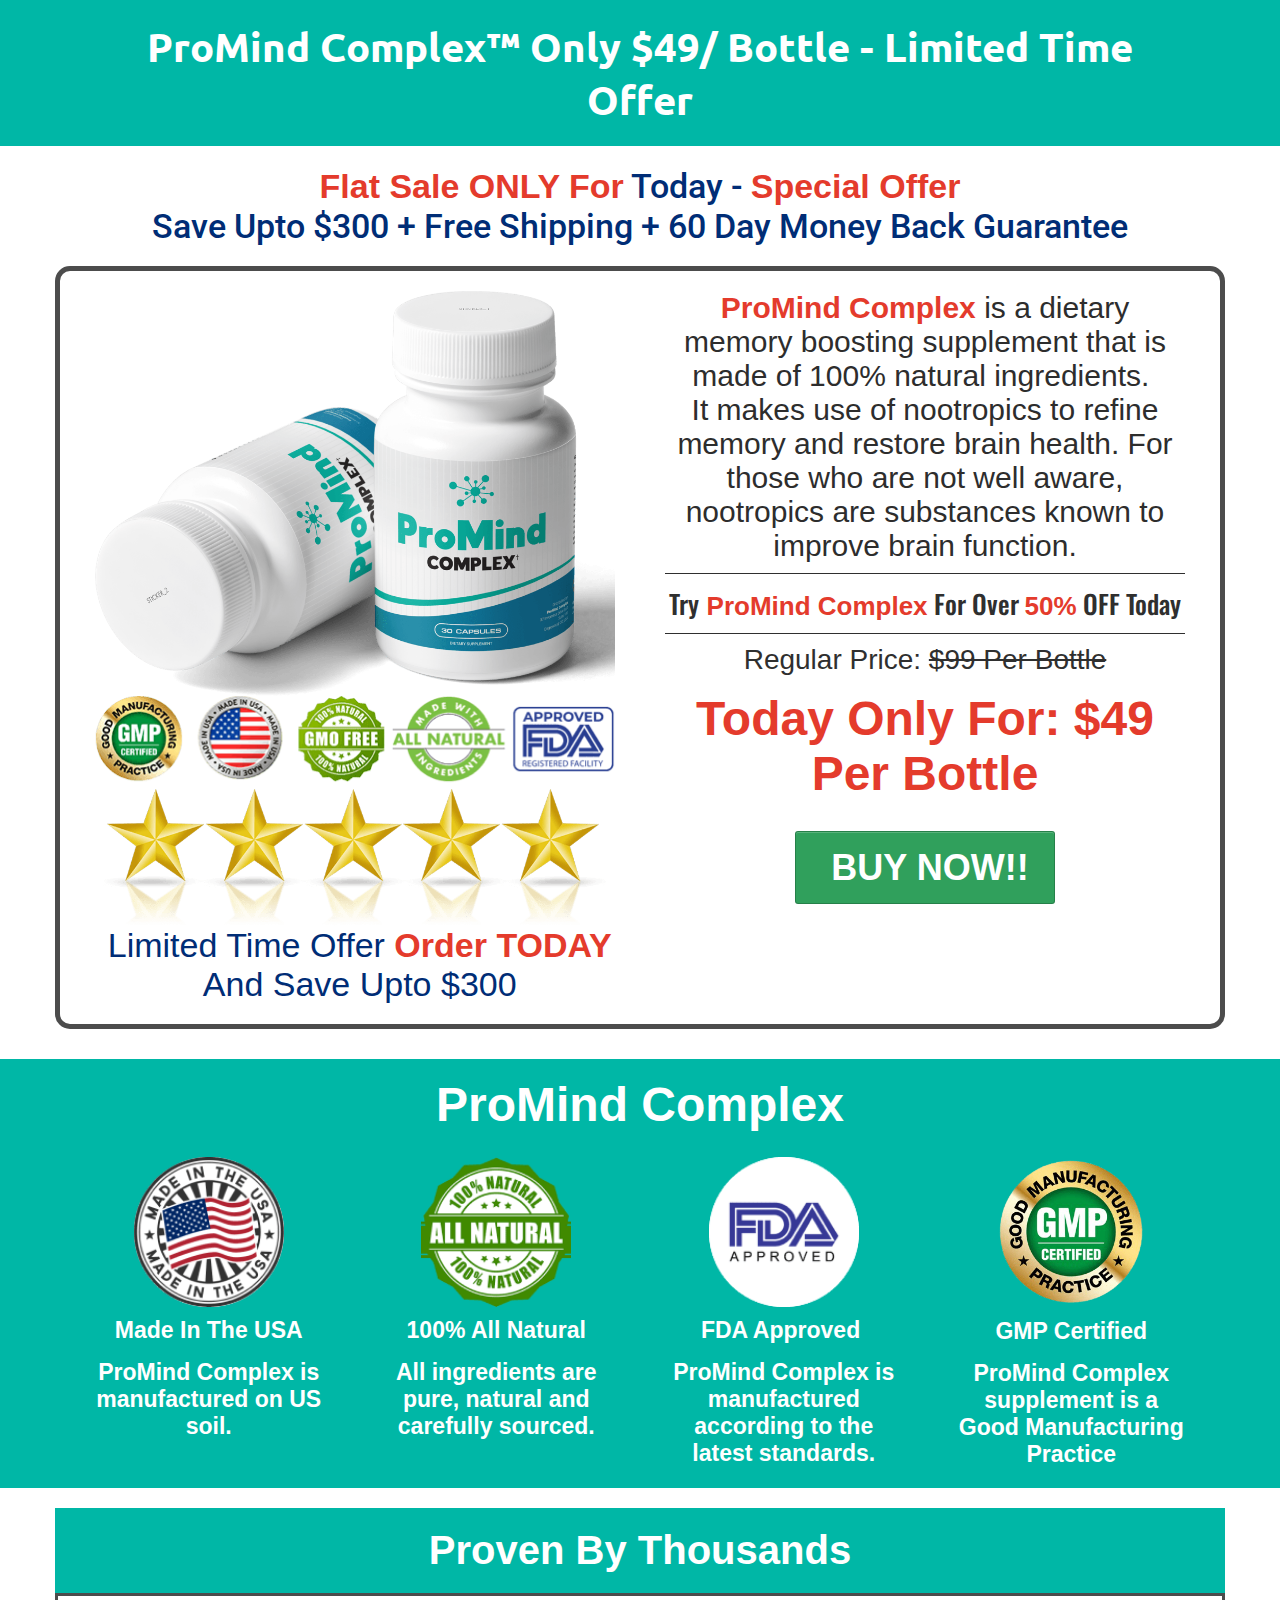
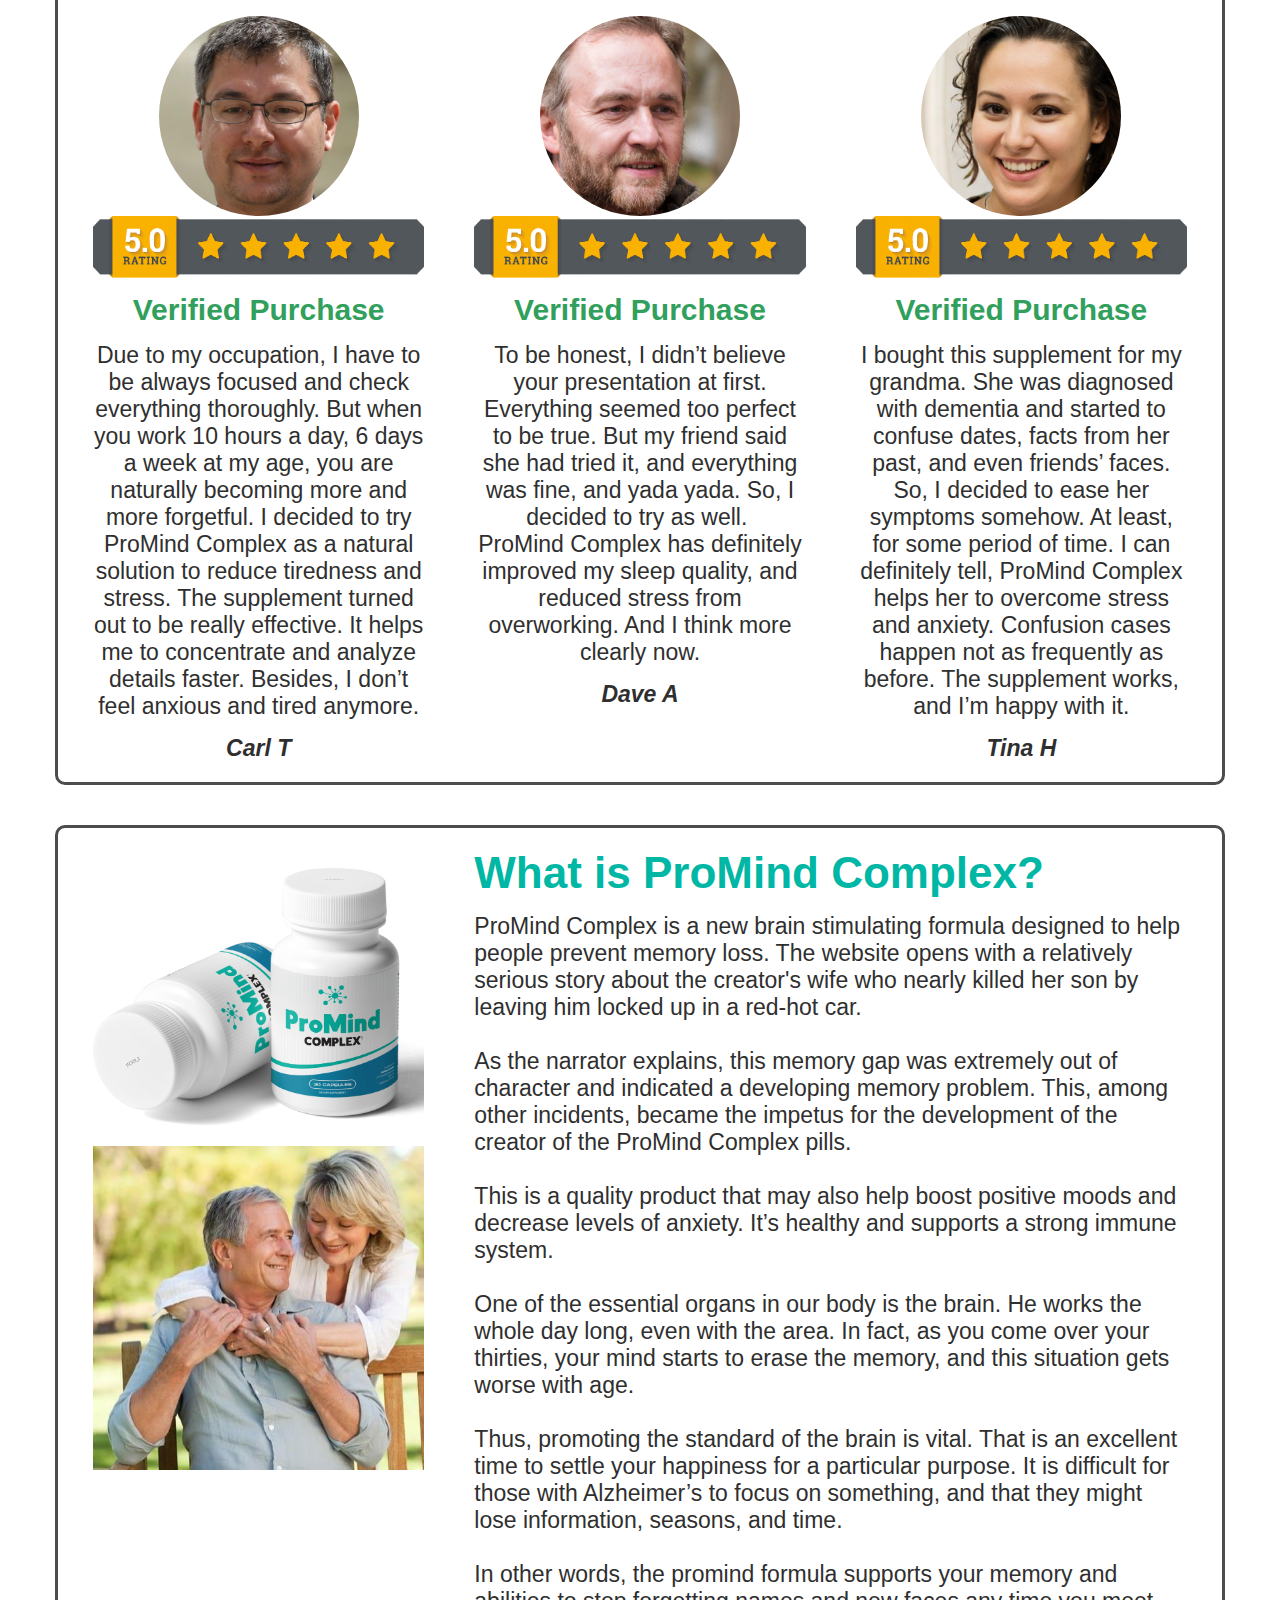
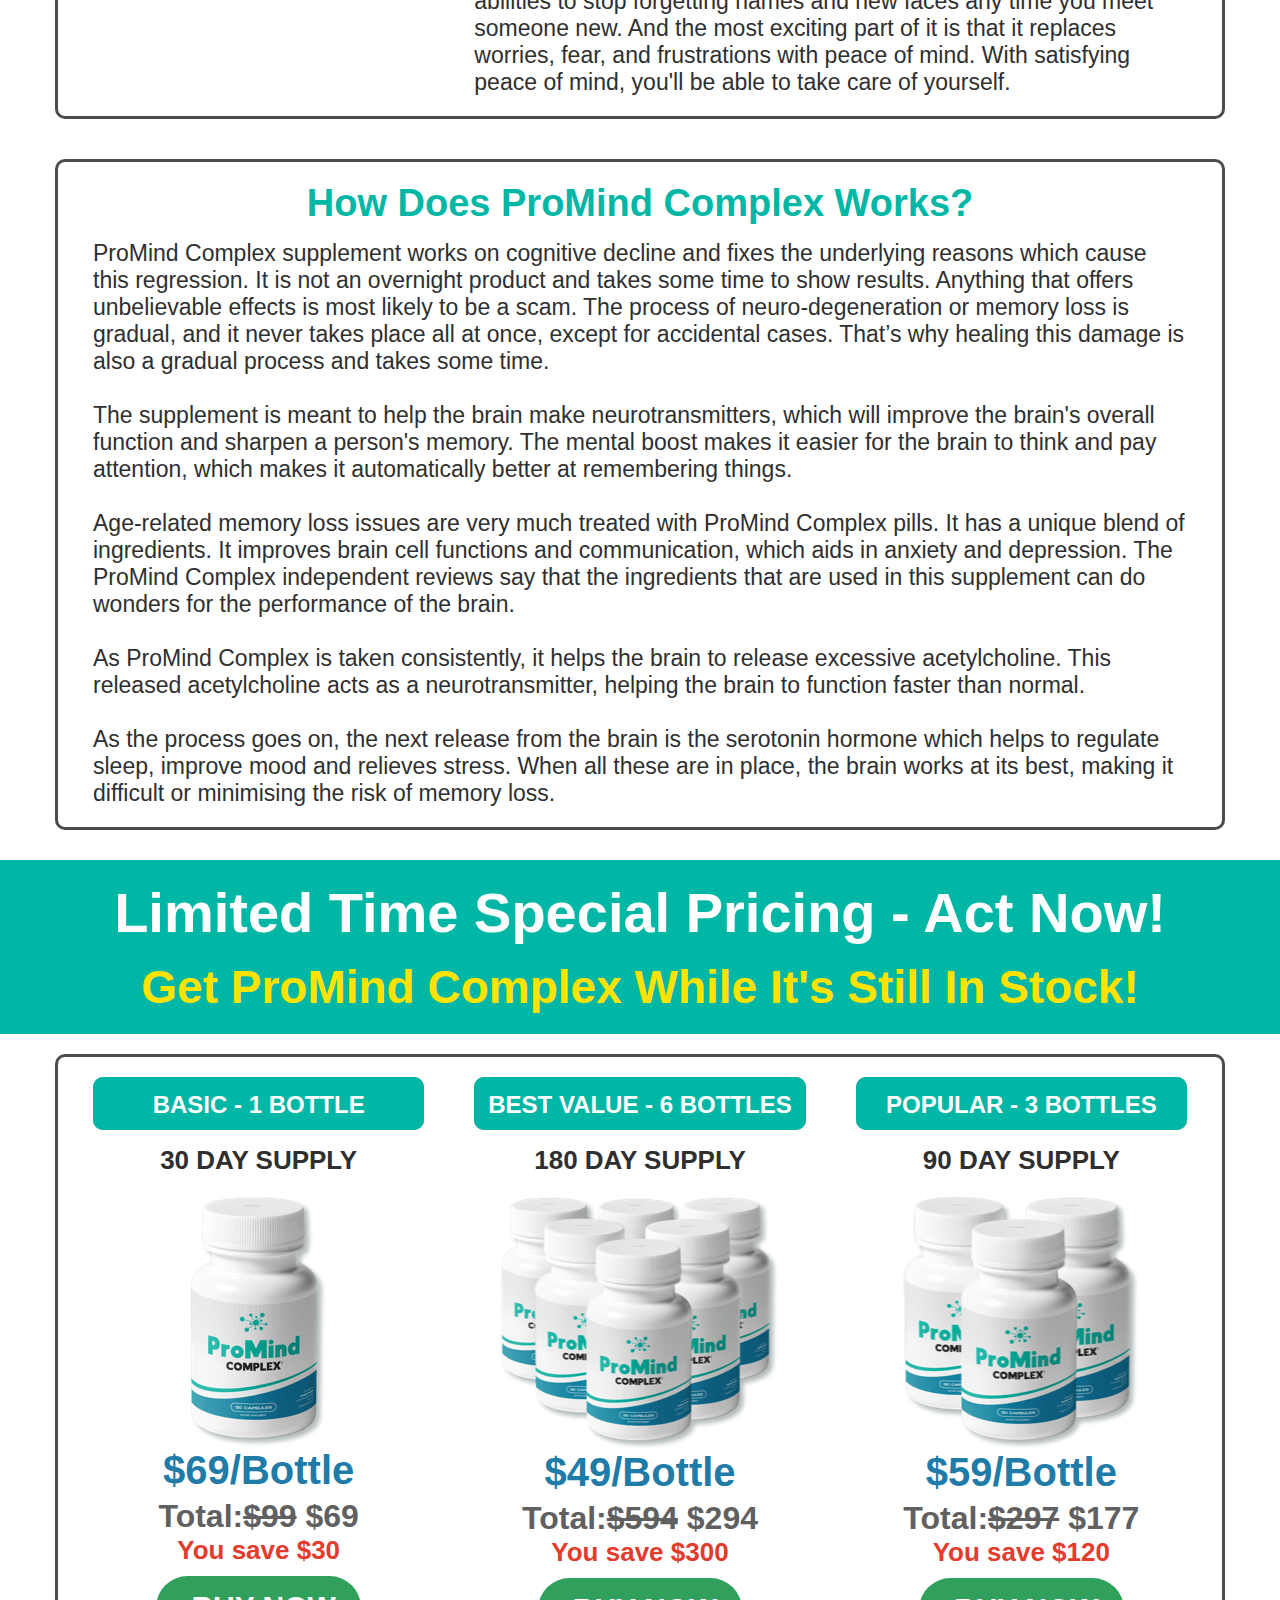
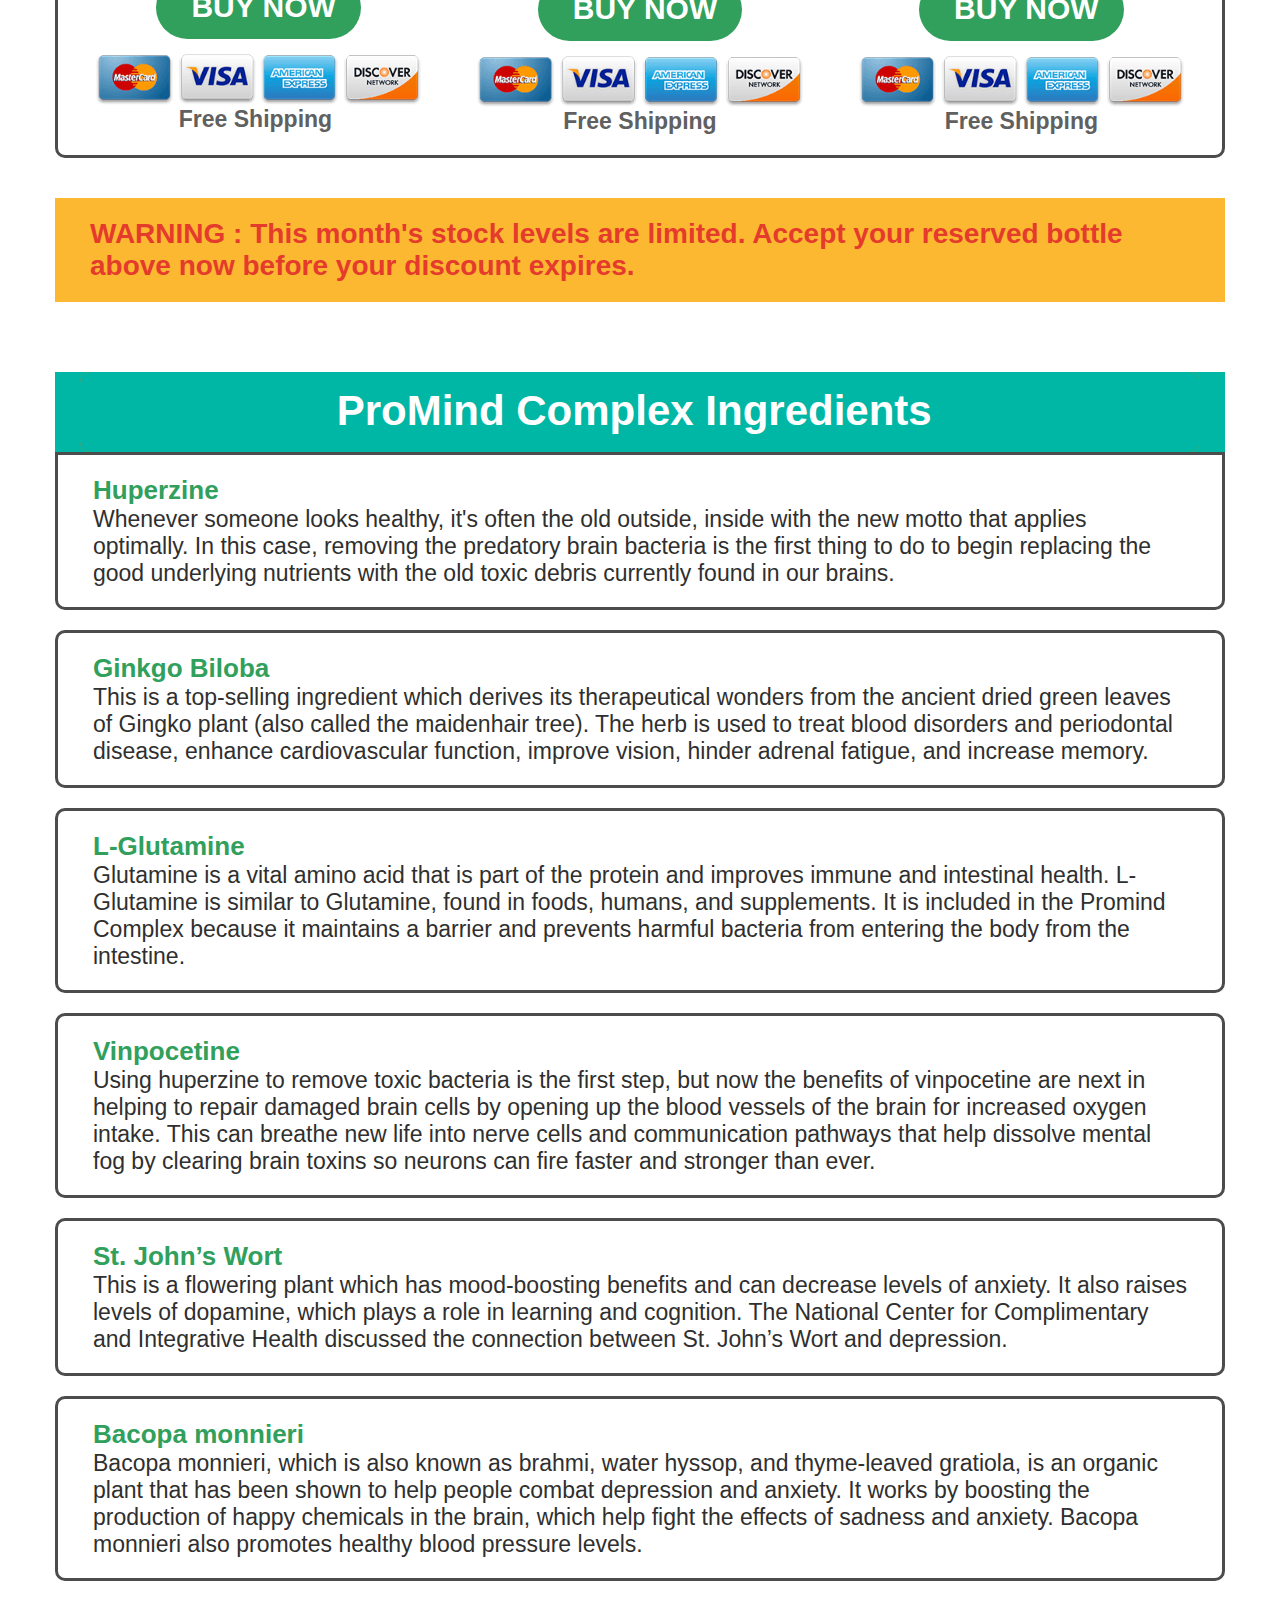
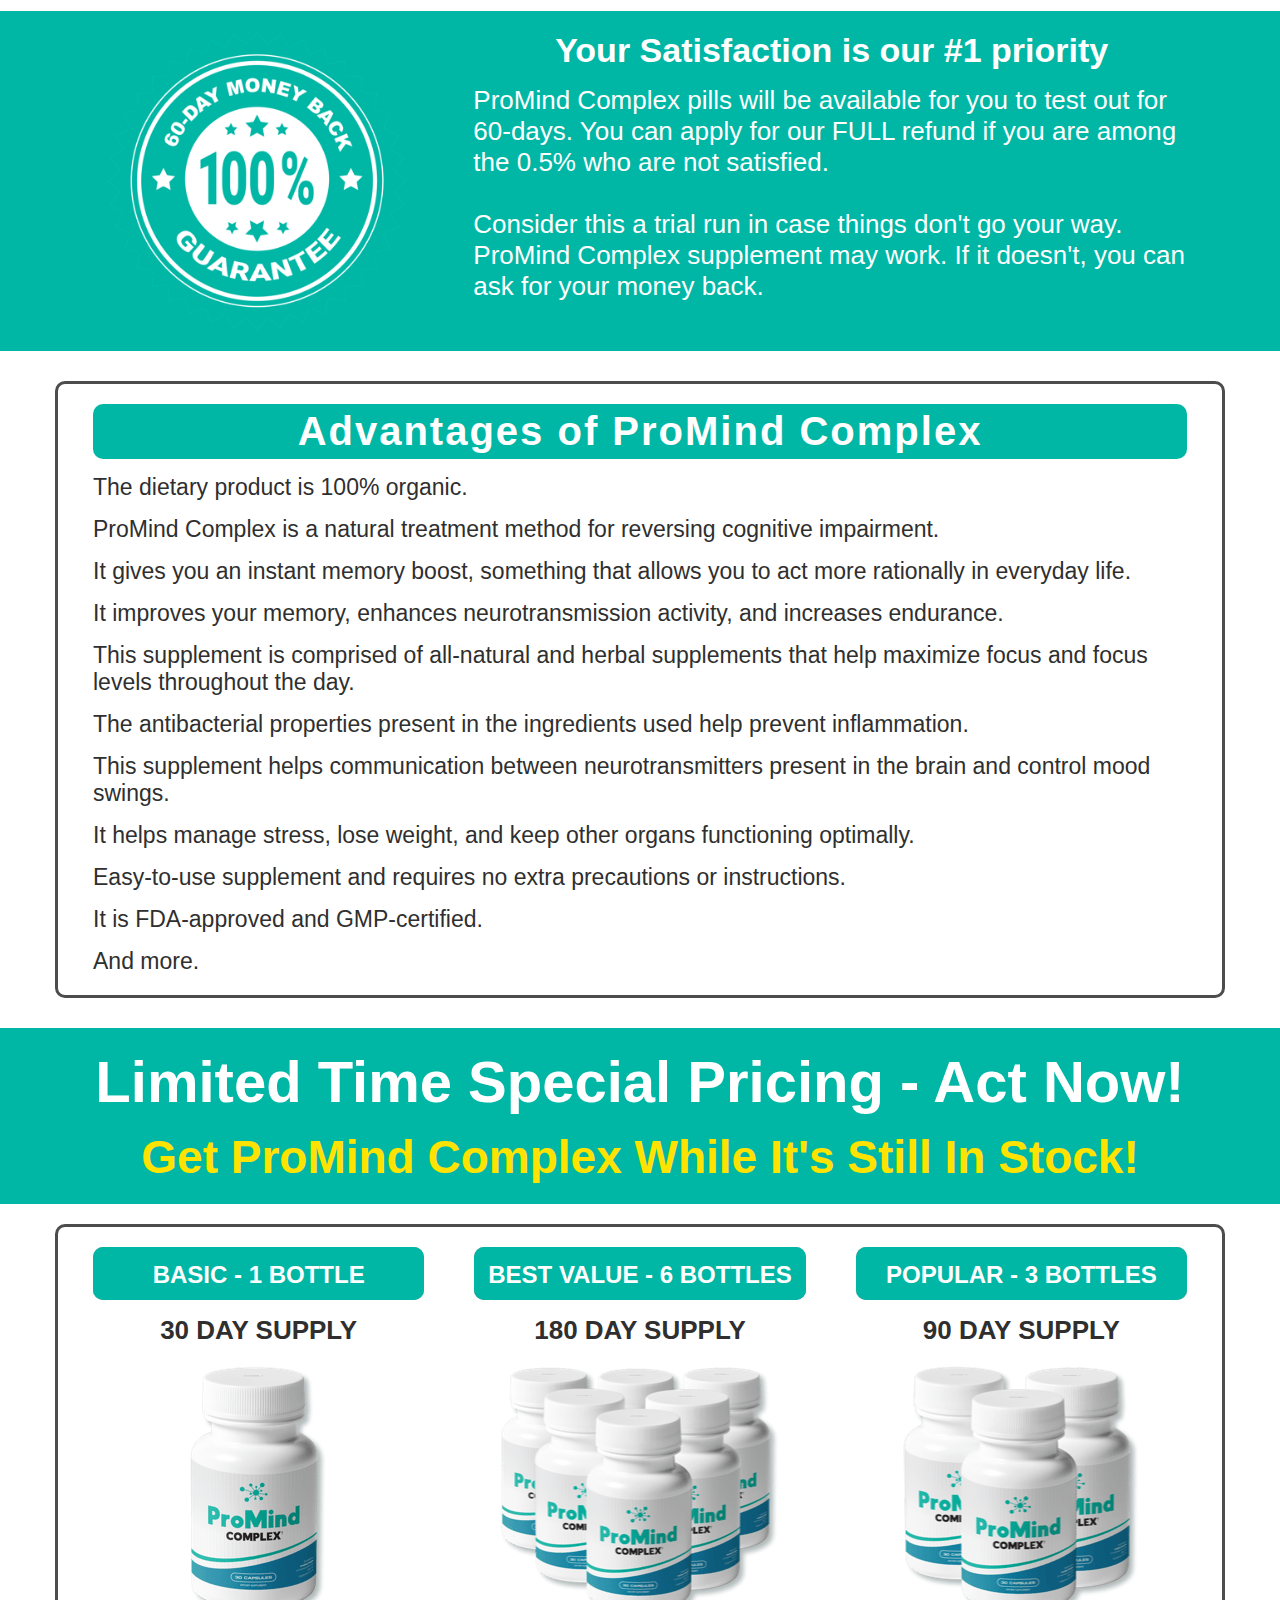
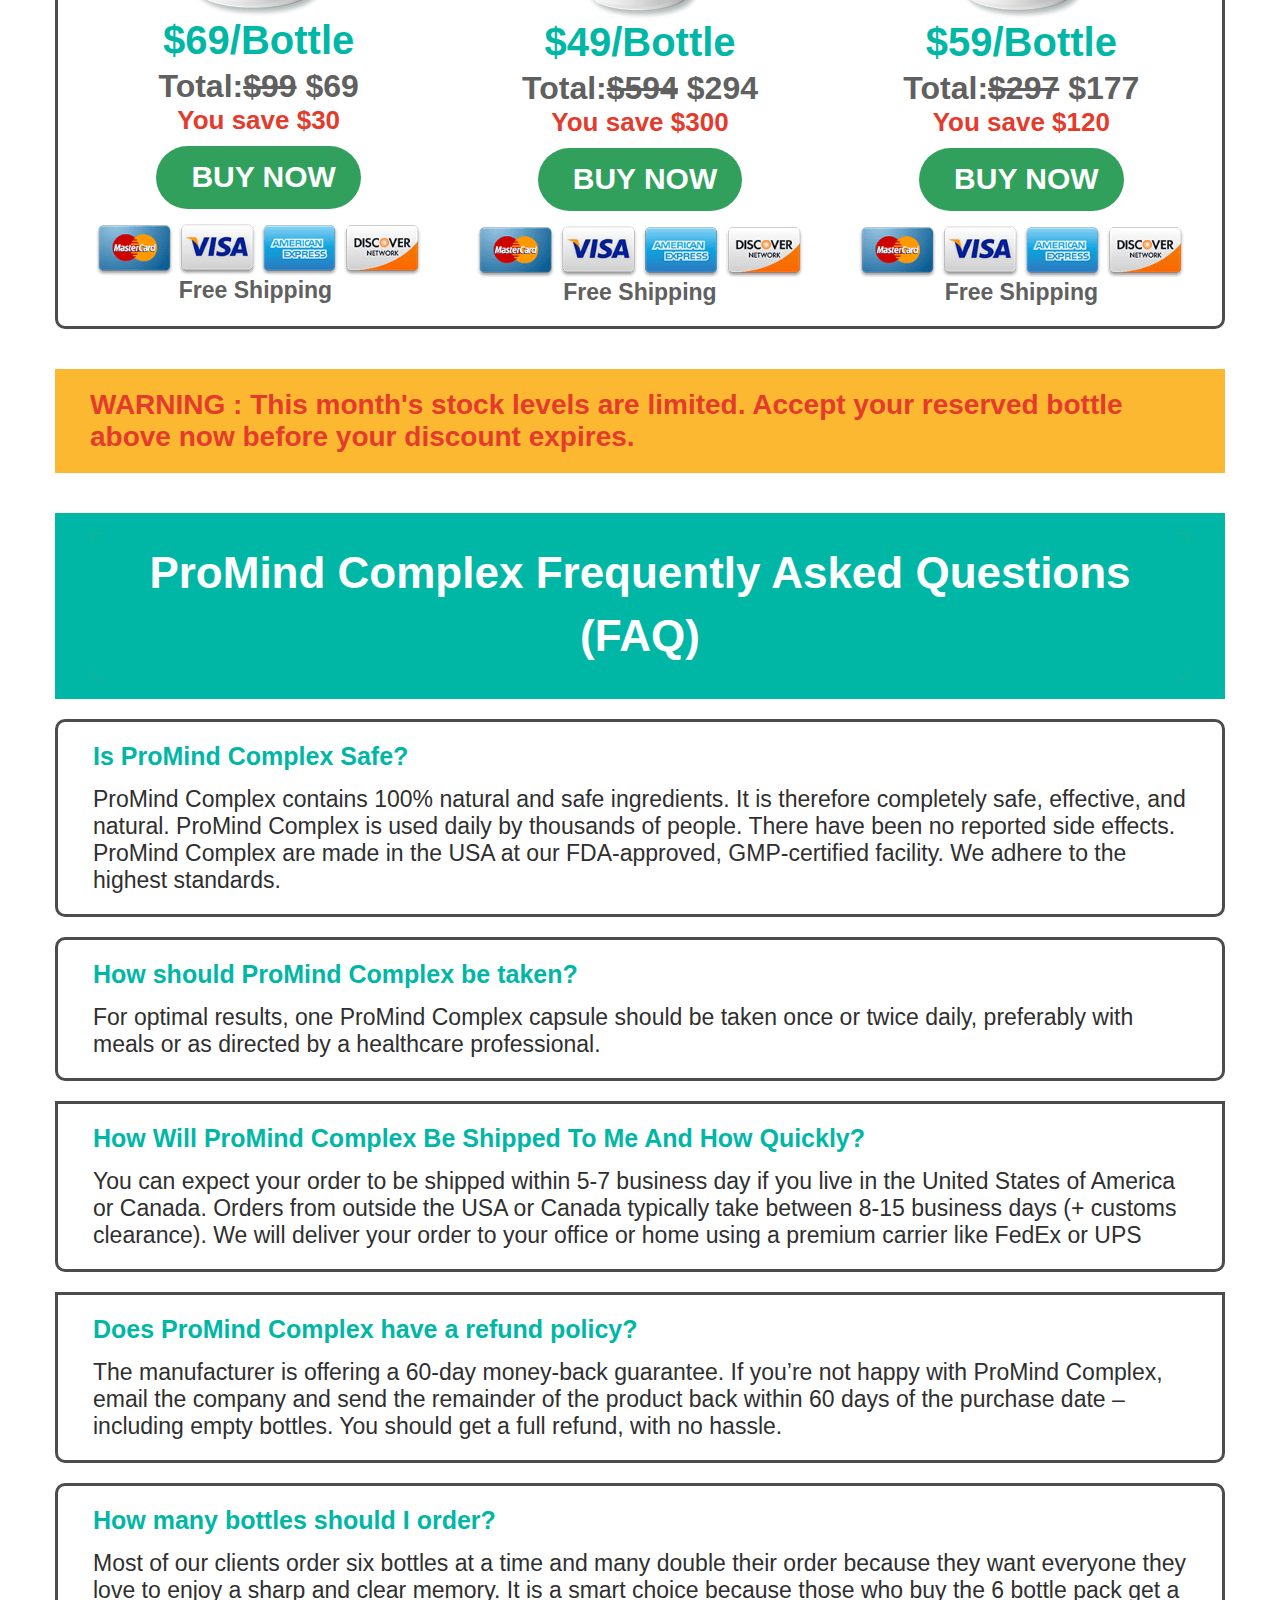
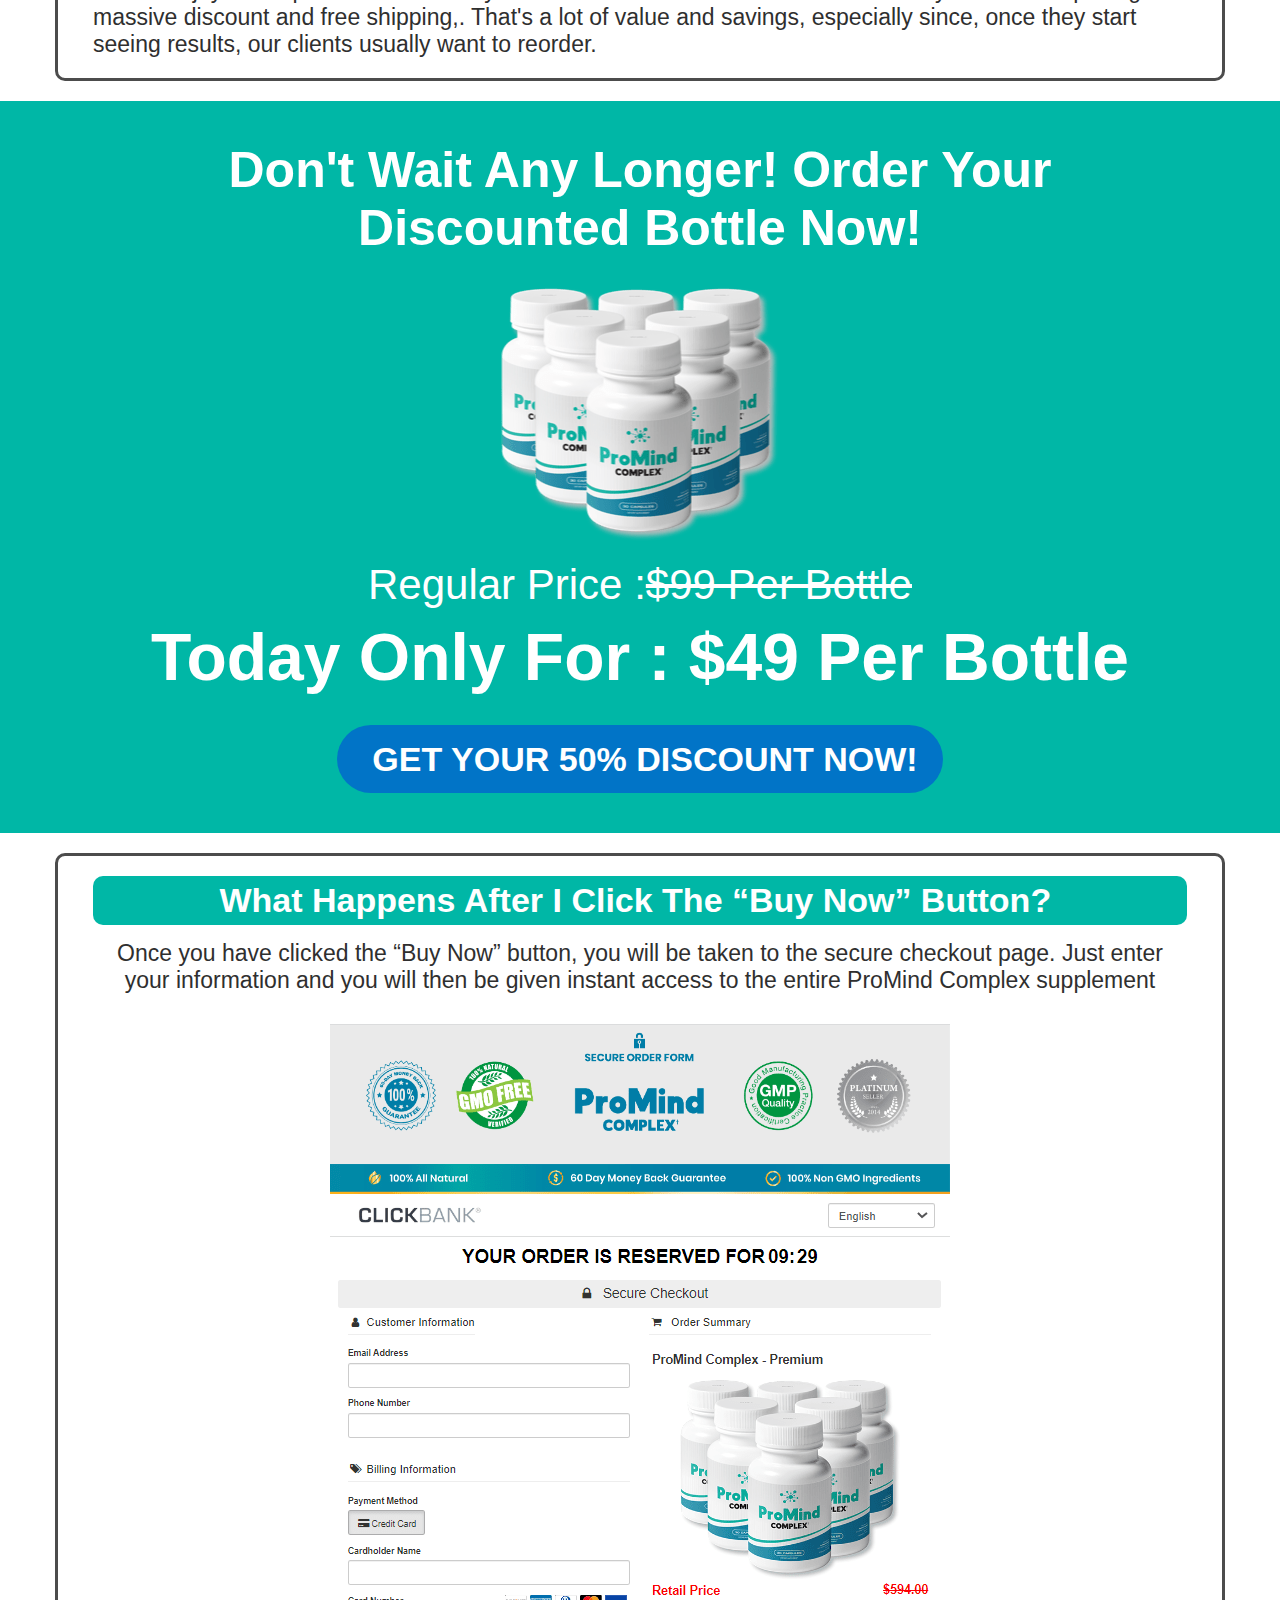
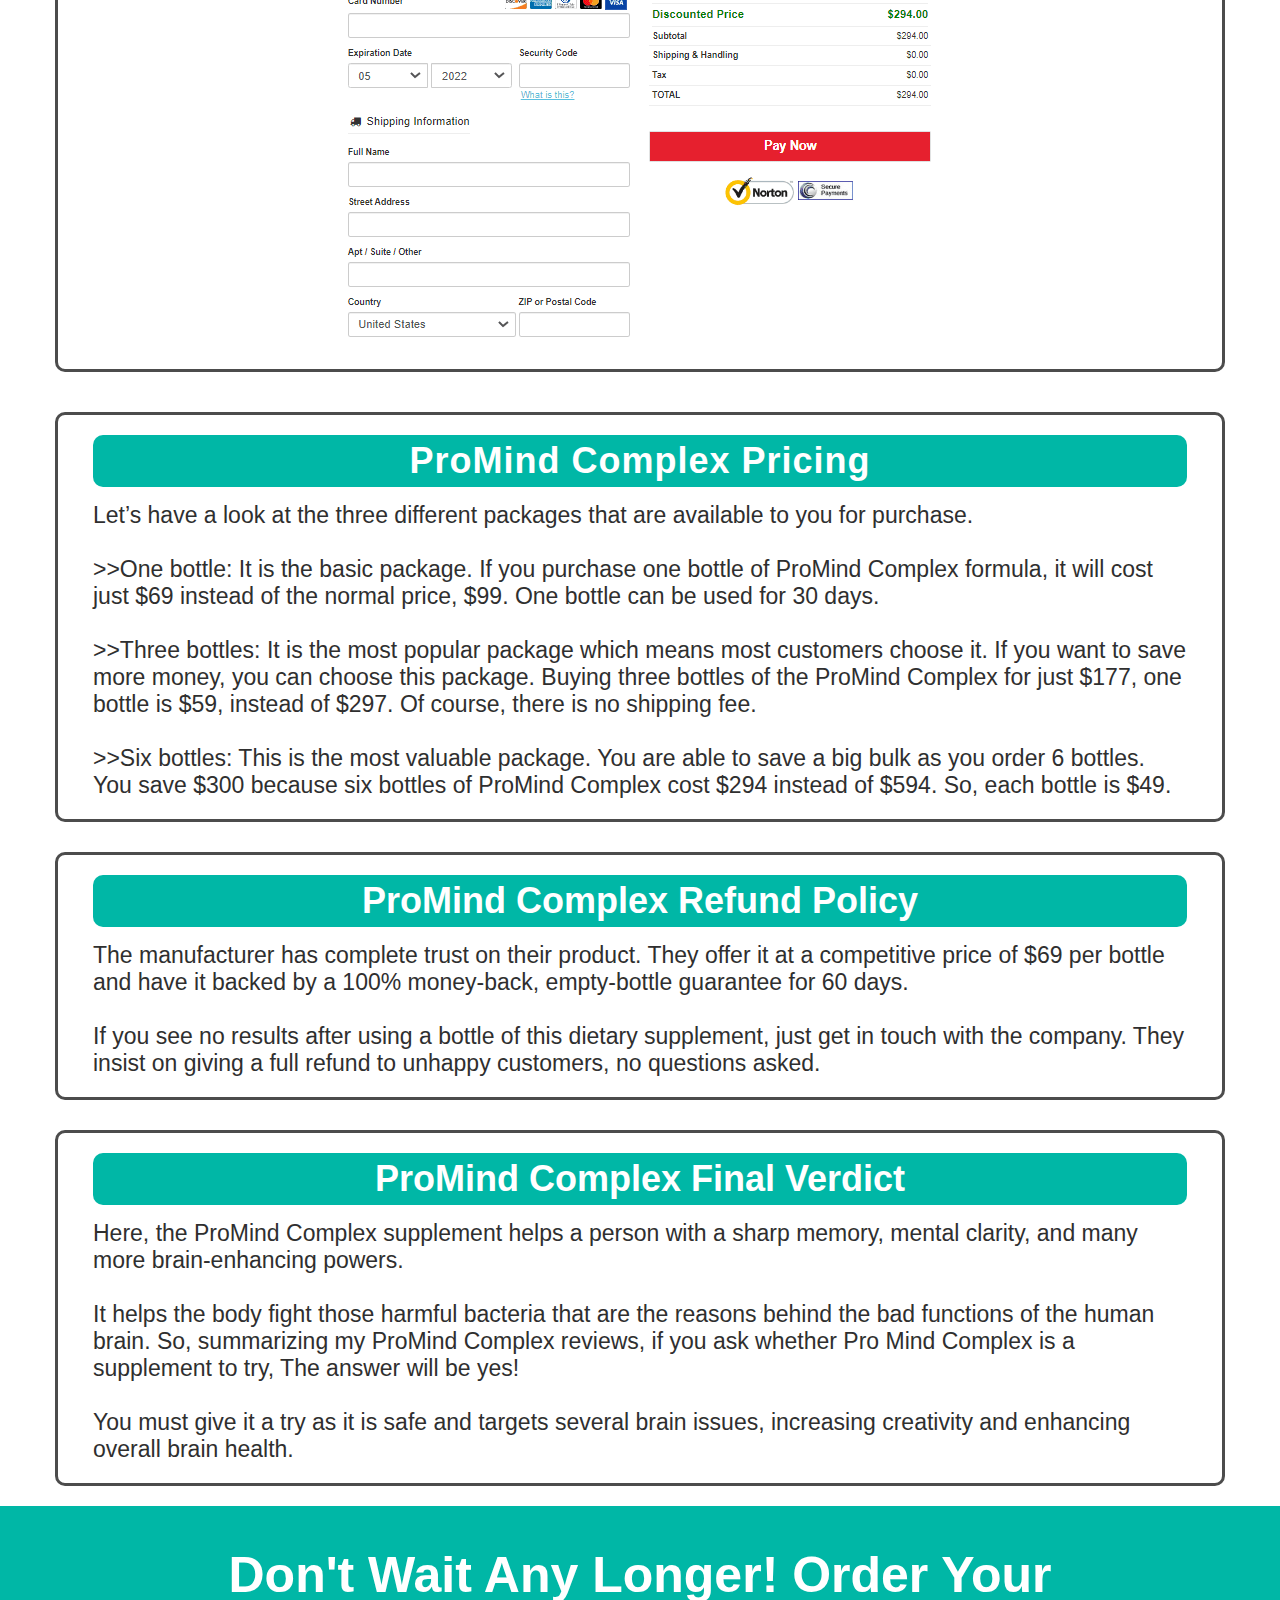
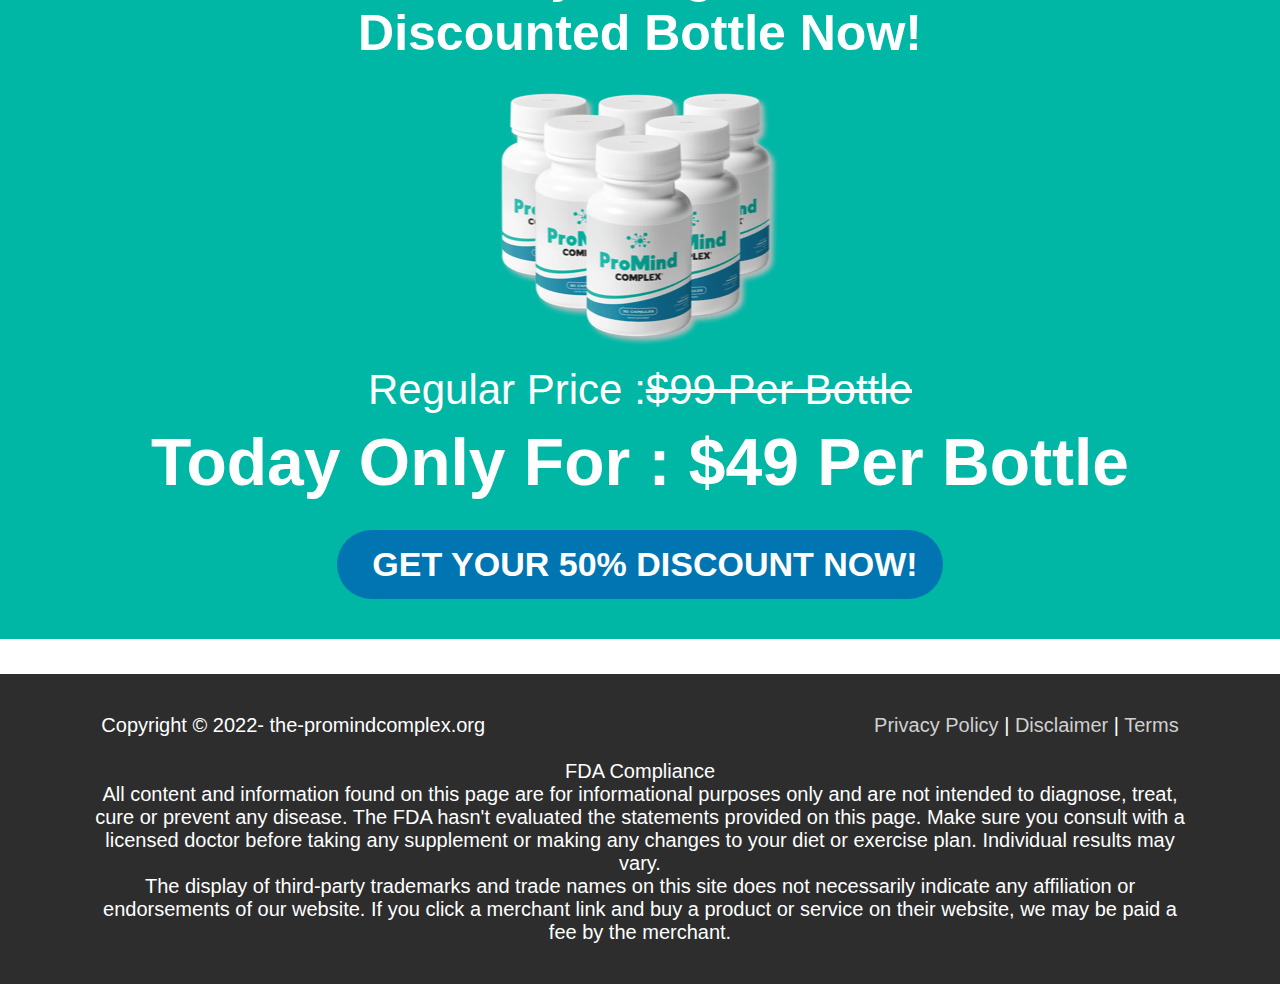
==== index.html @ 9cee8162 "sum" ====
<!DOCTYPE html>
<html lang="en"
  class="clickfunnels-com bgCover wf-proximanova-i4-active wf-proximanova-i7-active wf-proximanova-n4-active wf-proximanova-n7-active wf-active wf-proximanova-i3-active wf-proximanova-n3-active wf-proximanovasoft-n4-active wf-proximanovasoft-n7-active wf-proximasoft-n4-active wf-proximasoft-i4-active wf-proximasoft-i6-active wf-proximasoft-n6-active wf-proximasoft-i7-active wf-proximasoft-n7-active "
  style="overflow: initial; background-color: rgb(255, 255, 255);">

<meta http-equiv="content-type" content="text/html;charset=utf-8" /><!-- /Added by M. KE100 -->

<head data-next-url data-this-url="promindcomplex.html">
  <meta charset="UTF-8">
  <script
    type="text/javascript">window.NREUM || (NREUM = {}); NREUM.info = { "beacon": "bam.nr-data.net", "errorBeacon": "bam.nr-data.net", "licenseKey": "NRJS-14b9fc0143e6570151a", "applicationID": "545462463", "transactionName": "IgpZQUBdWF8DFEsXEQQXR1RVV0ccFgcDBxFOFUJXXltHWwMC", "queueTime": 0, "applicationTime": 439, "agent": "" }</script>
  <script
    type="text/javascript">(window.NREUM || (NREUM = {})).init = { privacy: { cookies_enabled: true }, ajax: { deny_list: ["bam.nr-data.net"] }, distributed_tracing: { enabled: true } }; (window.NREUM || (NREUM = {})).loader_config = { agentID: "601403195", accountID: "4005870", trustKey: "2882645", xpid: "UAYHVF5UCBAFUFRWAQMDUFc=", licenseKey: "NRJS-14b9fc0143e6570151a", applicationID: "545462463" };;/*! For license information please see nr-loader-spa-1.237.1.min.js.LICENSE.txt */
      (() => { "use strict"; var e, t, r = { 5763: (e, t, r) => { r.d(t, { P_: () => f, Mt: () => g, C5: () => s, DL: () => v, OP: () => T, lF: () => j, Yu: () => y, Dg: () => h, CX: () => c, GE: () => b, sU: () => _ }); var n = r(8632), i = r(9567); const o = { beacon: n.ce.beacon, errorBeacon: n.ce.errorBeacon, licenseKey: void 0, applicationID: void 0, sa: void 0, queueTime: void 0, applicationTime: void 0, ttGuid: void 0, user: void 0, account: void 0, product: void 0, extra: void 0, jsAttributes: {}, userAttributes: void 0, atts: void 0, transactionName: void 0, tNamePlain: void 0 }, a = {}; function s(e) { if (!e) throw new Error("All info objects require an agent identifier!"); if (!a[e]) throw new Error("Info for ".concat(e, " was never set")); return a[e] } function c(e, t) { if (!e) throw new Error("All info objects require an agent identifier!"); a[e] = (0, i.D)(t, o), (0, n.Qy)(e, a[e], "info") } var d = r(7056); const u = () => { const e = { blockSelector: "[data-nr-block]", maskInputOptions: { password: !0 } }; return { allow_bfcache: !0, privacy: { cookies_enabled: !0 }, ajax: { deny_list: void 0, block_internal: !0, enabled: !0, harvestTimeSeconds: 10 }, distributed_tracing: { enabled: void 0, exclude_newrelic_header: void 0, cors_use_newrelic_header: void 0, cors_use_tracecontext_headers: void 0, allowed_origins: void 0 }, session: { domain: void 0, expiresMs: d.oD, inactiveMs: d.Hb }, ssl: void 0, obfuscate: void 0, jserrors: { enabled: !0, harvestTimeSeconds: 10 }, metrics: { enabled: !0 }, page_action: { enabled: !0, harvestTimeSeconds: 30 }, page_view_event: { enabled: !0 }, page_view_timing: { enabled: !0, harvestTimeSeconds: 30, long_task: !1 }, session_trace: { enabled: !0, harvestTimeSeconds: 10 }, harvest: { tooManyRequestsDelay: 60 }, session_replay: { enabled: !1, harvestTimeSeconds: 60, sampleRate: .1, errorSampleRate: .1, maskTextSelector: "*", maskAllInputs: !0, get blockClass() { return "nr-block" }, get ignoreClass() { return "nr-ignore" }, get maskTextClass() { return "nr-mask" }, get blockSelector() { return e.blockSelector }, set blockSelector(t) { e.blockSelector += ",".concat(t) }, get maskInputOptions() { return e.maskInputOptions }, set maskInputOptions(t) { e.maskInputOptions = { ...t, password: !0 } } }, spa: { enabled: !0, harvestTimeSeconds: 10 } } }, l = {}; function f(e) { if (!e) throw new Error("All configuration objects require an agent identifier!"); if (!l[e]) throw new Error("Configuration for ".concat(e, " was never set")); return l[e] } function h(e, t) { if (!e) throw new Error("All configuration objects require an agent identifier!"); l[e] = (0, i.D)(t, u()), (0, n.Qy)(e, l[e], "config") } function g(e, t) { if (!e) throw new Error("All configuration objects require an agent identifier!"); var r = f(e); if (r) { for (var n = t.split("."), i = 0; i < n.length - 1; i++)if ("object" != typeof (r = r[n[i]])) return; r = r[n[n.length - 1]] } return r } const p = { accountID: void 0, trustKey: void 0, agentID: void 0, licenseKey: void 0, applicationID: void 0, xpid: void 0 }, m = {}; function v(e) { if (!e) throw new Error("All loader-config objects require an agent identifier!"); if (!m[e]) throw new Error("LoaderConfig for ".concat(e, " was never set")); return m[e] } function b(e, t) { if (!e) throw new Error("All loader-config objects require an agent identifier!"); m[e] = (0, i.D)(t, p), (0, n.Qy)(e, m[e], "loader_config") } const y = (0, n.mF)().o; var w = r(385), x = r(6818); const A = { buildEnv: x.Re, bytesSent: {}, queryBytesSent: {}, customTransaction: void 0, disabled: !1, distMethod: x.gF, isolatedBacklog: !1, loaderType: void 0, maxBytes: 3e4, offset: Math.floor(w._A?.performance?.timeOrigin || w._A?.performance?.timing?.navigationStart || Date.now()), onerror: void 0, origin: "" + w._A.location, ptid: void 0, releaseIds: {}, session: void 0, xhrWrappable: "function" == typeof w._A.XMLHttpRequest?.prototype?.addEventListener, version: x.q4, denyList: void 0 }, E = {}; function T(e) { if (!e) throw new Error("All runtime objects require an agent identifier!"); if (!E[e]) throw new Error("Runtime for ".concat(e, " was never set")); return E[e] } function _(e, t) { if (!e) throw new Error("All runtime objects require an agent identifier!"); E[e] = (0, i.D)(t, A), (0, n.Qy)(e, E[e], "runtime") } function j(e) { return function (e) { try { const t = s(e); return !!t.licenseKey && !!t.errorBeacon && !!t.applicationID } catch (e) { return !1 } }(e) } }, 9567: (e, t, r) => { r.d(t, { D: () => i }); var n = r(50); function i(e, t) { try { if (!e || "object" != typeof e) return (0, n.Z)("Setting a Configurable requires an object as input"); if (!t || "object" != typeof t) return (0, n.Z)("Setting a Configurable requires a model to set its initial properties"); const r = Object.create(Object.getPrototypeOf(t), Object.getOwnPropertyDescriptors(t)), o = 0 === Object.keys(r).length ? e : r; for (let a in o) if (void 0 !== e[a]) try { "object" == typeof e[a] && "object" == typeof t[a] ? r[a] = i(e[a], t[a]) : r[a] = e[a] } catch (e) { (0, n.Z)("An error occurred while setting a property of a Configurable", e) } return r } catch (e) { (0, n.Z)("An error occured while setting a Configurable", e) } } }, 6818: (e, t, r) => { r.d(t, { Re: () => i, gF: () => o, q4: () => n }); const n = "1.237.1", i = "PROD", o = "CDN" }, 385: (e, t, r) => { r.d(t, { FN: () => a, IF: () => d, Nk: () => l, Tt: () => s, _A: () => o, il: () => n, pL: () => c, v6: () => i, w1: () => u }); const n = "undefined" != typeof window && !!window.document, i = "undefined" != typeof WorkerGlobalScope && ("undefined" != typeof self && self instanceof WorkerGlobalScope && self.navigator instanceof WorkerNavigator || "undefined" != typeof globalThis && globalThis instanceof WorkerGlobalScope && globalThis.navigator instanceof WorkerNavigator), o = n ? window : "undefined" != typeof WorkerGlobalScope && ("undefined" != typeof self && self instanceof WorkerGlobalScope && self || "undefined" != typeof globalThis && globalThis instanceof WorkerGlobalScope && globalThis), a = "" + o?.location, s = /iPad|iPhone|iPod/.test(navigator.userAgent), c = s && "undefined" == typeof SharedWorker, d = (() => { const e = navigator.userAgent.match(/Firefox[/\s](\d+\.\d+)/); return Array.isArray(e) && e.length >= 2 ? +e[1] : 0 })(), u = Boolean(n && window.document.documentMode), l = !!navigator.sendBeacon }, 1117: (e, t, r) => { r.d(t, { w: () => o }); var n = r(50); const i = { agentIdentifier: "", ee: void 0 }; class o { constructor(e) { try { if ("object" != typeof e) return (0, n.Z)("shared context requires an object as input"); this.sharedContext = {}, Object.assign(this.sharedContext, i), Object.entries(e).forEach((e => { let [t, r] = e; Object.keys(i).includes(t) && (this.sharedContext[t] = r) })) } catch (e) { (0, n.Z)("An error occured while setting SharedContext", e) } } } }, 8e3: (e, t, r) => { r.d(t, { L: () => u, R: () => c }); var n = r(2177), i = r(1284), o = r(4322), a = r(3325); const s = {}; function c(e, t) { const r = { staged: !1, priority: a.p[t] || 0 }; d(e), s[e].get(t) || s[e].set(t, r) } function d(e) { e && (s[e] || (s[e] = new Map)) } function u() { let e = arguments.length > 0 && void 0 !== arguments[0] ? arguments[0] : "", t = arguments.length > 1 && void 0 !== arguments[1] ? arguments[1] : "feature"; if (d(e), !e || !s[e].get(t)) return a(t); s[e].get(t).staged = !0; const r = [...s[e]]; function a(t) { const r = e ? n.ee.get(e) : n.ee, a = o.X.handlers; if (r.backlog && a) { var s = r.backlog[t], c = a[t]; if (c) { for (var d = 0; s && d < s.length; ++d)l(s[d], c); (0, i.D)(c, (function (e, t) { (0, i.D)(t, (function (t, r) { r[0].on(e, r[1]) })) })) } delete a[t], r.backlog[t] = null, r.emit("drain-" + t, []) } } r.every((e => { let [t, r] = e; return r.staged })) && (r.sort(((e, t) => e[1].priority - t[1].priority)), r.forEach((e => { let [t] = e; a(t) }))) } function l(e, t) { var r = e[1]; (0, i.D)(t[r], (function (t, r) { var n = e[0]; if (r[0] === n) { var i = r[1], o = e[3], a = e[2]; i.apply(o, a) } })) } }, 2177: (e, t, r) => { r.d(t, { c: () => l, ee: () => d }); var n = r(8632), i = r(2210), o = r(1284), a = r(5763), s = "nr@context"; let c = (0, n.fP)(); var d; function u() { } function l(e) { return (0, i.X)(e, s, f) } function f() { return new u } function h() { d.aborted = !0, d.backlog = {} } c.ee ? d = c.ee : (d = function e(t, r) { var n = {}, c = {}, l = {}, g = !1; try { g = 16 === r.length && (0, a.OP)(r).isolatedBacklog } catch (e) { } var p = { on: b, addEventListener: b, removeEventListener: y, emit: v, get: x, listeners: w, context: m, buffer: A, abort: h, aborted: !1, isBuffering: E, debugId: r, backlog: g ? {} : t && "object" == typeof t.backlog ? t.backlog : {} }; return p; function m(e) { return e && e instanceof u ? e : e ? (0, i.X)(e, s, f) : f() } function v(e, r, n, i, o) { if (!1 !== o && (o = !0), !d.aborted || i) { t && o && t.emit(e, r, n); for (var a = m(n), s = w(e), u = s.length, l = 0; l < u; l++)s[l].apply(a, r); var f = T()[c[e]]; return f && f.push([p, e, r, a]), a } } function b(e, t) { n[e] = w(e).concat(t) } function y(e, t) { var r = n[e]; if (r) for (var i = 0; i < r.length; i++)r[i] === t && r.splice(i, 1) } function w(e) { return n[e] || [] } function x(t) { return l[t] = l[t] || e(p, t) } function A(e, t) { var r = T(); p.aborted || (0, o.D)(e, (function (e, n) { t = t || "feature", c[n] = t, t in r || (r[t] = []) })) } function E(e) { return !!T()[c[e]] } function T() { return p.backlog } }(void 0, "globalEE"), c.ee = d) }, 5546: (e, t, r) => { r.d(t, { E: () => n, p: () => i }); var n = r(2177).ee.get("handle"); function i(e, t, r, i, o) { o ? (o.buffer([e], i), o.emit(e, t, r)) : (n.buffer([e], i), n.emit(e, t, r)) } }, 4322: (e, t, r) => { r.d(t, { X: () => o }); var n = r(5546); o.on = a; var i = o.handlers = {}; function o(e, t, r, o) { a(o || n.E, i, e, t, r) } function a(e, t, r, i, o) { o || (o = "feature"), e || (e = n.E); var a = t[o] = t[o] || {}; (a[r] = a[r] || []).push([e, i]) } }, 3239: (e, t, r) => { r.d(t, { bP: () => s, iz: () => c, m$: () => a }); var n = r(385); let i = !1, o = !1; try { const e = { get passive() { return i = !0, !1 }, get signal() { return o = !0, !1 } }; n._A.addEventListener("test", null, e), n._A.removeEventListener("test", null, e) } catch (e) { } function a(e, t) { return i || o ? { capture: !!e, passive: i, signal: t } : !!e } function s(e, t) { let r = arguments.length > 2 && void 0 !== arguments[2] && arguments[2], n = arguments.length > 3 ? arguments[3] : void 0; window.addEventListener(e, t, a(r, n)) } function c(e, t) { let r = arguments.length > 2 && void 0 !== arguments[2] && arguments[2], n = arguments.length > 3 ? arguments[3] : void 0; document.addEventListener(e, t, a(r, n)) } }, 4402: (e, t, r) => { r.d(t, { Ht: () => d, M: () => c, Rl: () => a, ky: () => s }); var n = r(385); const i = "xxxxxxxx-xxxx-4xxx-yxxx-xxxxxxxxxxxx"; function o(e, t) { return e ? 15 & e[t] : 16 * Math.random() | 0 } function a() { const e = n._A?.crypto || n._A?.msCrypto; let t, r = 0; return e && e.getRandomValues && (t = e.getRandomValues(new Uint8Array(31))), i.split("").map((e => "x" === e ? o(t, ++r).toString(16) : "y" === e ? (3 & o() | 8).toString(16) : e)).join("") } function s(e) { const t = n._A?.crypto || n._A?.msCrypto; let r, i = 0; t && t.getRandomValues && (r = t.getRandomValues(new Uint8Array(31))); const a = []; for (var s = 0; s < e; s++)a.push(o(r, ++i).toString(16)); return a.join("") } function c() { return s(16) } function d() { return s(32) } }, 7056: (e, t, r) => { r.d(t, { Bq: () => n, Hb: () => o, oD: () => i }); const n = "NRBA", i = 144e5, o = 18e5 }, 7894: (e, t, r) => { function n() { return Math.round(performance.now()) } r.d(t, { z: () => n }) }, 7243: (e, t, r) => { r.d(t, { e: () => o }); var n = r(385), i = {}; function o(e) { if (e in i) return i[e]; if (0 === (e || "").indexOf("data:")) return { protocol: "data" }; let t; var r = n._A?.location, o = {}; if (n.il) t = document.createElement("a"), t.href = e; else try { t = new URL(e % 2cr.html) } catch (e) { return o } o.port = t.port; var a = t.href.split("://"); !o.port && a[1] && (o.port = a[1].split("index.html")[0].split("@").pop().split(":")[1]), o.port && "0" !== o.port || (o.port = "https" === a[0] ? "443" : "80"), o.hostname = t.hostname || r.hostname, o.pathname = t.pathname, o.protocol = a[0], "/" !== o.pathname.charAt(0) && (o.pathname = "/" + o.pathname); var s = !t.protocol || ":" === t.protocol || t.protocol === r.protocol, c = t.hostname === r.hostname && t.port === r.port; return o.sameOrigin = s && (!t.hostname || c), "/" === o.pathname && (i[e] = o), o } }, 50: (e, t, r) => { function n(e, t) { "function" == typeof console.warn && (console.warn("New Relic: ".concat(e)), t && console.warn(t)) } r.d(t, { Z: () => n }) }, 2587: (e, t, r) => { r.d(t, { N: () => c, T: () => d }); var n = r(2177), i = r(5546), o = r(8e3), a = r(3325); const s = { stn: [a.D.sessionTrace], err: [a.D.jserrors, a.D.metrics], ins: [a.D.pageAction], spa: [a.D.spa], sr: [a.D.sessionReplay, a.D.sessionTrace] }; function c(e, t) { const r = n.ee.get(t); e && "object" == typeof e && (Object.entries(e).forEach((e => { let [t, n] = e; void 0 === d[t] && (s[t] ? s[t].forEach((e => { n ? (0, i.p)("feat-" + t, [], void 0, e, r) : (0, i.p)("block-" + t, [], void 0, e, r), (0, i.p)("rumresp-" + t, [Boolean(n)], void 0, e, r) })) : n && (0, i.p)("feat-" + t, [], void 0, void 0, r), d[t] = Boolean(n)) })), Object.keys(s).forEach((e => { void 0 === d[e] && (s[e]?.forEach((t => (0, i.p)("rumresp-" + e, [!1], void 0, t, r))), d[e] = !1) })), (0, o.L)(t, a.D.pageViewEvent)) } const d = {} }, 2210: (e, t, r) => { r.d(t, { X: () => i }); var n = Object.prototype.hasOwnProperty; function i(e, t, r) { if (n.call(e, t)) return e[t]; var i = r(); if (Object.defineProperty && Object.keys) try { return Object.defineProperty(e, t, { value: i, writable: !0, enumerable: !1 }), i } catch (e) { } return e[t] = i, i } }, 1284: (e, t, r) => { r.d(t, { D: () => n }); const n = (e, t) => Object.entries(e || {}).map((e => { let [r, n] = e; return t(r, n) })) }, 4351: (e, t, r) => { r.d(t, { P: () => o }); var n = r(2177); const i = () => { const e = new WeakSet; return (t, r) => { if ("object" == typeof r && null !== r) { if (e.has(r)) return; e.add(r) } return r } }; function o(e) { try { return JSON.stringify(e, i()) } catch (e) { try { n.ee.emit("internal-error", [e]) } catch (e) { } } } }, 3960: (e, t, r) => { r.d(t, { K: () => a, b: () => o }); var n = r(3239); function i() { return "undefined" == typeof document || "complete" === document.readyState } function o(e, t) { if (i()) return e(); (0, n.bP)("load", e, t) } function a(e) { if (i()) return e(); (0, n.iz)("DOMContentLoaded", e) } }, 8632: (e, t, r) => { r.d(t, { EZ: () => d, Qy: () => c, ce: () => o, fP: () => a, gG: () => u, mF: () => s }); var n = r(7894), i = r(385); const o = { beacon: "bam.nr-data.net", errorBeacon: "bam.nr-data.net" }; function a() { return i._A.NREUM || (i._A.NREUM = {}), void 0 === i._A.newrelic && (i._A.newrelic = i._A.NREUM), i._A.NREUM } function s() { let e = a(); return e.o || (e.o = { ST: i._A.setTimeout, SI: i._A.setImmediate, CT: i._A.clearTimeout, XHR: i._A.XMLHttpRequest, REQ: i._A.Request, EV: i._A.Event, PR: i._A.Promise, MO: i._A.MutationObserver, FETCH: i._A.fetch }), e } function c(e, t, r) { let i = a(); const o = i.initializedAgents || {}, s = o[e] || {}; return Object.keys(s).length || (s.initializedAt = { ms: (0, n.z)(), date: new Date }), i.initializedAgents = { ...o, [e]: { ...s, [r]: t } }, i } function d(e, t) { a()[e] = t } function u() { return function () { let e = a(); const t = e.info || {}; e.info = { beacon: o.beacon, errorBeacon: o.errorBeacon, ...t } }(), function () { let e = a(); const t = e.init || {}; e.init = { ...t } }(), s(), function () { let e = a(); const t = e.loader_config || {}; e.loader_config = { ...t } }(), a() } }, 7956: (e, t, r) => { r.d(t, { N: () => i }); var n = r(3239); function i(e) { let t = arguments.length > 1 && void 0 !== arguments[1] && arguments[1], r = arguments.length > 2 ? arguments[2] : void 0, i = arguments.length > 3 ? arguments[3] : void 0; return void (0, n.iz)("visibilitychange", (function () { if (t) return void ("hidden" == document.visibilityState && e()); e(document.visibilityState) }), r, i) } }, 1214: (e, t, r) => { r.d(t, { em: () => v, u5: () => D, QU: () => S, _L: () => I, Gm: () => z, Lg: () => M, BV: () => X, Kf: () => K }); var n = r(2177); const i = "nr@original"; var o = Object.prototype.hasOwnProperty, a = !1; function s(e, t) { return e || (e = n.ee), r.inPlace = function (e, t, n, i, o) { n || (n = ""); var a, s, c, d = "-" === n.charAt(0); for (c = 0; c < t.length; c++)u(a = e[s = t[c]]) || (e[s] = r(a, d ? s + n : n, i, s, o)) }, r.flag = i, r; function r(t, r, n, a, s) { return u(t) ? t : (r || (r = ""), nrWrapper[i] = t, d(t, nrWrapper, e), nrWrapper); function nrWrapper() { var i, d, u, l; try { d = this, i = [...arguments], u = "function" == typeof n ? n(i, d) : n || {} } catch (t) { c([t, "", [i, d, a], u], e) } o(r + "start", [i, d, a], u, s); try { return l = t.apply(d, i) } catch (e) { throw o(r + "err", [i, d, e], u, s), e } finally { o(r + "end", [i, d, l], u, s) } } } function o(r, n, i, o) { if (!a || t) { var s = a; a = !0; try { e.emit(r, n, i, t, o) } catch (t) { c([t, r, n, i], e) } a = s } } } function c(e, t) { t || (t = n.ee); try { t.emit("internal-error", e) } catch (e) { } } function d(e, t, r) { if (Object.defineProperty && Object.keys) try { return Object.keys(e).forEach((function (r) { Object.defineProperty(t, r, { get: function () { return e[r] }, set: function (t) { return e[r] = t, t } }) })), t } catch (e) { c([e], r) } for (var n in e) o.call(e, n) && (t[n] = e[n]); return t } function u(e) { return !(e && e instanceof Function && e.apply && !e[i]) } var l = r(2210), f = r(385); const h = {}, g = XMLHttpRequest, p = "addEventListener", m = "removeEventListener"; function v(e) { var t = function (e) { return (e || n.ee).get("events") }(e); if (h[t.debugId]++) return t; h[t.debugId] = 1; var r = s(t, !0); function i(e) { r.inPlace(e, [p, m], "-", o) } function o(e, t) { return e[1] } return "getPrototypeOf" in Object && (f.il && b(document, i), b(f._A, i), b(g.prototype, i)), t.on(p + "-start", (function (e, t) { var n = e[1]; if (null !== n && ("function" == typeof n || "object" == typeof n)) { var i = (0, l.X)(n, "nr@wrapped", (function () { var e = { object: function () { if ("function" != typeof n.handleEvent) return; return n.handleEvent.apply(n, arguments) }, function: n }[typeof n]; return e ? r(e, "fn-", null, e.name || "anonymous") : n })); this.wrapped = e[1] = i } })), t.on(m + "-start", (function (e) { e[1] = this.wrapped || e[1] })), t } function b(e, t) { let r = e; for (; "object" == typeof r && !Object.prototype.hasOwnProperty.call(r, p);)r = Object.getPrototypeOf(r); for (var n = arguments.length, i = new Array(n > 2 ? n - 2 : 0), o = 2; o < n; o++)i[o - 2] = arguments[o]; r && t(r, ...i) } var y = "fetch-", w = y + "body-", x = ["arrayBuffer", "blob", "json", "text", "formData"], A = f._A.Request, E = f._A.Response, T = "prototype", _ = "nr@context"; const j = {}; function D(e) { const t = function (e) { return (e || n.ee).get("fetch") }(e); if (!(A && E && f._A.fetch)) return t; if (j[t.debugId]++) return t; function r(e, r, n) { var i = e[r]; "function" == typeof i && (e[r] = function () { var e, r = [...arguments], o = {}; t.emit(n + "before-start", [r], o), o[_] && o[_].dt && (e = o[_].dt); var a = i.apply(this, r); return t.emit(n + "start", [r, e], a), a.then((function (e) { return t.emit(n + "end", [null, e], a), e }), (function (e) { throw t.emit(n + "end", [e], a), e })) }) } return j[t.debugId] = 1, x.forEach((e => { r(A[T], e, w), r(E[T], e, w) })), r(f._A, "fetch", y), t.on(y + "end", (function (e, r) { var n = this; if (r) { var i = r.headers.get("content-length"); null !== i && (n.rxSize = i), t.emit(y + "done", [null, r], n) } else t.emit(y + "done", [e], n) })), t } const C = {}, N = ["pushState", "replaceState"]; function S(e) { const t = function (e) { return (e || n.ee).get("history") }(e); return !f.il || C[t.debugId]++ || (C[t.debugId] = 1, s(t).inPlace(window.history, N, "-")), t } var O = r(3239); const P = {}, R = ["appendChild", "insertBefore", "replaceChild"]; function I(e) { const t = function (e) { return (e || n.ee).get("jsonp") }(e); if (!f.il || P[t.debugId]) return t; P[t.debugId] = !0; var r = s(t), i = /[?&](?:callback|cb)=([^&#]+)/, o = /(.*)\.([^.]+)/, a = /^(\w+)(\.|$)(.*)$/; function c(e, t) { if (!e) return t; const r = e.match(a), n = r[1]; return c(r[3], t[n]) } return r.inPlace(Node.prototype, R, "dom-"), t.on("dom-start", (function (e) { !function (e) { if (!e || "string" != typeof e.nodeName || "script" !== e.nodeName.toLowerCase()) return; if ("function" != typeof e.addEventListener) return; var n = (a = e.src, s = a.match(i), s ? s[1] : null); var a, s; if (!n) return; var d = function (e) { var t = e.match(o); if (t && t.length >= 3) return { key: t[2], parent: c(t[1], window) }; return { key: e, parent: window } }(n); if ("function" != typeof d.parent[d.key]) return; var u = {}; function l() { t.emit("jsonp-end", [], u), e.removeEventListener("load", l, (0, O.m$)(!1)), e.removeEventListener("error", f, (0, O.m$)(!1)) } function f() { t.emit("jsonp-error", [], u), t.emit("jsonp-end", [], u), e.removeEventListener("load", l, (0, O.m$)(!1)), e.removeEventListener("error", f, (0, O.m$)(!1)) } r.inPlace(d.parent, [d.key], "cb-", u), e.addEventListener("load", l, (0, O.m$)(!1)), e.addEventListener("error", f, (0, O.m$)(!1)), t.emit("new-jsonp", [e.src], u) }(e[0]) })), t } var k = r(5763); const H = {}; function z(e) { const t = function (e) { return (e || n.ee).get("mutation") }(e); if (!f.il || H[t.debugId]) return t; H[t.debugId] = !0; var r = s(t), i = k.Yu.MO; return i && (window.MutationObserver = function (e) { return this instanceof i ? new i(r(e, "fn-")) : i.apply(this, arguments) }, MutationObserver.prototype = i.prototype), t } const L = {}; function M(e) { const t = function (e) { return (e || n.ee).get("promise") }(e); if (L[t.debugId]) return t; L[t.debugId] = !0; var r = n.c, o = s(t), a = k.Yu.PR; return a && function () { function e(r) { var n = t.context(), i = o(r, "executor-", n, null, !1); const s = Reflect.construct(a, [i], e); return t.context(s).getCtx = function () { return n }, s } f._A.Promise = e, Object.defineProperty(e, "name", { value: "Promise" }), e.toString = function () { return a.toString() }, Object.setPrototypeOf(e, a), ["all", "race"].forEach((function (r) { const n = a[r]; e[r] = function (e) { let i = !1;[...e || []].forEach((e => { this.resolve(e).then(a("all" === r), a(!1)) })); const o = n.apply(this, arguments); return o; function a(e) { return function () { t.emit("propagate", [null, !i], o, !1, !1), i = i || !e } } } })), ["resolve", "reject"].forEach((function (r) { const n = a[r]; e[r] = function (e) { const r = n.apply(this, arguments); return e !== r && t.emit("propagate", [e, !0], r, !1, !1), r } })), e.prototype = a.prototype; const n = a.prototype.then; a.prototype.then = function () { var e = this, i = r(e); i.promise = e; for (var a = arguments.length, s = new Array(a), c = 0; c < a; c++)s[c] = arguments[c]; s[0] = o(s[0], "cb-", i, null, !1), s[1] = o(s[1], "cb-", i, null, !1); const d = n.apply(this, s); return i.nextPromise = d, t.emit("propagate", [e, !0], d, !1, !1), d }, a.prototype.then[i] = n, t.on("executor-start", (function (e) { e[0] = o(e[0], "resolve-", this, null, !1), e[1] = o(e[1], "resolve-", this, null, !1) })), t.on("executor-err", (function (e, t, r) { e[1](r) })), t.on("cb-end", (function (e, r, n) { t.emit("propagate", [n, !0], this.nextPromise, !1, !1) })), t.on("propagate", (function (e, r, n) { this.getCtx && !r || (this.getCtx = function () { if (e instanceof Promise) var r = t.context(e); return r && r.getCtx ? r.getCtx() : this }) })) }(), t } const B = {}, F = "setTimeout", U = "setInterval", q = "clearTimeout", Z = "-start", G = "-", V = [F, "setImmediate", U, q, "clearImmediate"]; function X(e) { const t = function (e) { return (e || n.ee).get("timer") }(e); if (B[t.debugId]++) return t; B[t.debugId] = 1; var r = s(t); return r.inPlace(f._A, V.slice(0, 2), F + G), r.inPlace(f._A, V.slice(2, 3), U + G), r.inPlace(f._A, V.slice(3), q + G), t.on(U + Z, (function (e, t, n) { e[0] = r(e[0], "fn-", null, n) })), t.on(F + Z, (function (e, t, n) { this.method = n, this.timerDuration = isNaN(e[1]) ? 0 : +e[1], e[0] = r(e[0], "fn-", this, n) })), t } var W = r(50); const Y = {}, Q = ["open", "send"]; function K(e) { var t = e || n.ee; const r = function (e) { return (e || n.ee).get("xhr") }(t); if (Y[r.debugId]++) return r; Y[r.debugId] = 1, v(t); var i = s(r), o = k.Yu.XHR, a = k.Yu.MO, c = k.Yu.PR, d = k.Yu.SI, u = "readystatechange", l = ["onload", "onerror", "onabort", "onloadstart", "onloadend", "onprogress", "ontimeout"], h = [], g = f._A.XMLHttpRequest.listeners, p = f._A.XMLHttpRequest = function (e) { var t = new o(e); function n() { try { r.emit("new-xhr", [t], t), t.addEventListener(u, b, (0, O.m$)(!1)) } catch (e) { (0, W.Z)("An error occured while intercepting XHR", e); try { r.emit("internal-error", [e]) } catch (e) { } } } return this.listeners = g ? [...g, n] : [n], this.listeners.forEach((e => e())), t }; function m(e, t) { i.inPlace(t, ["onreadystatechange"], "fn-", E) } function b() { var e = this, t = r.context(e); e.readyState > 3 && !t.resolved && (t.resolved = !0, r.emit("xhr-resolved", [], e)), i.inPlace(e, l, "fn-", E) } if (function (e, t) { for (var r in e) t[r] = e[r] }(o, p), p.prototype = o.prototype, i.inPlace(p.prototype, Q, "-xhr-", E), r.on("send-xhr-start", (function (e, t) { m(e, t), function (e) { h.push(e), a && (y ? y.then(A) : d ? d(A) : (w = -w, x.data = w)) }(t) })), r.on("open-xhr-start", m), a) { var y = c && c.resolve(); if (!d && !c) { var w = 1, x = document.createTextNode(w); new a(A).observe(x, { characterData: !0 }) } } else t.on("fn-end", (function (e) { e[0] && e[0].type === u || A() })); function A() { for (var e = 0; e < h.length; e++)m(0, h[e]); h.length && (h = []) } function E(e, t) { return t } return r } }, 7825: (e, t, r) => { r.d(t, { t: () => n }); const n = r(3325).D.ajax }, 6660: (e, t, r) => { r.d(t, { t: () => n }); const n = r(3325).D.jserrors }, 3081: (e, t, r) => { r.d(t, { gF: () => o, mY: () => i, t9: () => n, vz: () => s, xS: () => a }); const n = r(3325).D.metrics, i = "sm", o = "cm", a = "storeSupportabilityMetrics", s = "storeEventMetrics" }, 4649: (e, t, r) => { r.d(t, { t: () => n }); const n = r(3325).D.pageAction }, 7633: (e, t, r) => { r.d(t, { Dz: () => i, OJ: () => a, qw: () => o, t9: () => n }); const n = r(3325).D.pageViewEvent, i = "firstbyte", o = "domcontent", a = "windowload" }, 9251: (e, t, r) => { r.d(t, { t: () => n }); const n = r(3325).D.pageViewTiming }, 3614: (e, t, r) => { r.d(t, { BST_RESOURCE: () => i, END: () => s, FEATURE_NAME: () => n, FN_END: () => d, FN_START: () => c, PUSH_STATE: () => u, RESOURCE: () => o, START: () => a }); const n = r(3325).D.sessionTrace, i = "bstResource", o = "resource", a = "-start", s = "-end", c = "fn" + a, d = "fn" + s, u = "pushState" }, 7836: (e, t, r) => { r.d(t, { BODY: () => A, CB_END: () => E, CB_START: () => d, END: () => x, FEATURE_NAME: () => i, FETCH: () => _, FETCH_BODY: () => v, FETCH_DONE: () => m, FETCH_START: () => p, FN_END: () => c, FN_START: () => s, INTERACTION: () => f, INTERACTION_API: () => u, INTERACTION_EVENTS: () => o, JSONP_END: () => b, JSONP_NODE: () => g, JS_TIME: () => T, MAX_TIMER_BUDGET: () => a, REMAINING: () => l, SPA_NODE: () => h, START: () => w, originalSetTimeout: () => y }); var n = r(5763); const i = r(3325).D.spa, o = ["click", "submit", "keypress", "keydown", "keyup", "change"], a = 999, s = "fn-start", c = "fn-end", d = "cb-start", u = "api-ixn-", l = "remaining", f = "interaction", h = "spaNode", g = "jsonpNode", p = "fetch-start", m = "fetch-done", v = "fetch-body-", b = "jsonp-end", y = n.Yu.ST, w = "-start", x = "-end", A = "-body", E = "cb" + x, T = "jsTime", _ = "fetch" }, 5938: (e, t, r) => { r.d(t, { W: () => o }); var n = r(5763), i = r(2177); class o { constructor(e, t, r) { this.agentIdentifier = e, this.aggregator = t, this.ee = i.ee.get(e, (0, n.OP)(this.agentIdentifier).isolatedBacklog), this.featureName = r, this.blocked = !1 } } }, 9144: (e, t, r) => { r.d(t, { j: () => m }); var n = r(3325), i = r(5763), o = r(5546), a = r(2177), s = r(7894), c = r(8e3), d = r(3960), u = r(385), l = r(50), f = r(3081), h = r(8632); function g() { const e = (0, h.gG)();["setErrorHandler", "finished", "addToTrace", "inlineHit", "addRelease", "addPageAction", "setCurrentRouteName", "setPageViewName", "setCustomAttribute", "interaction", "noticeError", "setUserId"].forEach((t => { e[t] = function () { for (var r = arguments.length, n = new Array(r), i = 0; i < r; i++)n[i] = arguments[i]; return function (t) { for (var r = arguments.length, n = new Array(r > 1 ? r - 1 : 0), i = 1; i < r; i++)n[i - 1] = arguments[i]; let o = []; return Object.values(e.initializedAgents).forEach((e => { e.exposed && e.api[t] && o.push(e.api[t](...n)) })), o.length > 1 ? o : o[0] }(t, ...n) } })) } var p = r(2587); function m(e) { let t = arguments.length > 1 && void 0 !== arguments[1] ? arguments[1] : {}, m = arguments.length > 2 ? arguments[2] : void 0, v = arguments.length > 3 ? arguments[3] : void 0, { init: b, info: y, loader_config: w, runtime: x = { loaderType: m }, exposed: A = !0 } = t; const E = (0, h.gG)(); y || (b = E.init, y = E.info, w = E.loader_config), (0, i.Dg)(e, b || {}), (0, i.GE)(e, w || {}), y.jsAttributes ??= {}, u.v6 && (y.jsAttributes.isWorker = !0), (0, i.CX)(e, y); const T = (0, i.P_)(e); x.denyList = [...T.ajax?.deny_list || [], ...T.ajax?.block_internal ? [y.beacon, y.errorBeacon] : []], (0, i.sU)(e, x), g(); const _ = function (e, t) { t || (0, c.R)(e, "api"); const h = {}; var g = a.ee.get(e), p = g.get("tracer"), m = "api-", v = m + "ixn-"; function b(t, r, n, o) { const a = (0, i.C5)(e); return null === r ? delete a.jsAttributes[t] : (0, i.CX)(e, { ...a, jsAttributes: { ...a.jsAttributes, [t]: r } }), x(m, n, !0, o || null === r ? "session" : void 0)(t, r) } function y() { } ["setErrorHandler", "finished", "addToTrace", "inlineHit", "addRelease"].forEach((e => h[e] = x(m, e, !0, "api"))), h.addPageAction = x(m, "addPageAction", !0, n.D.pageAction), h.setCurrentRouteName = x(m, "routeName", !0, n.D.spa), h.setPageViewName = function (t, r) { if ("string" == typeof t) return "/" !== t.charAt(0) && (t = "/" + t), (0, i.OP)(e).customTransaction = (r || "http://custom.transaction") + t, x(m, "setPageViewName", !0)() }, h.setCustomAttribute = function (e, t) { let r = arguments.length > 2 && void 0 !== arguments[2] && arguments[2]; if ("string" == typeof e) { if (["string", "number"].includes(typeof t) || null === t) return b(e, t, "setCustomAttribute", r); (0, l.Z)("Failed to execute setCustomAttribute.\nNon-null value must be a string or number type, but a type of <".concat(typeof t, "> was provided.")) } else (0, l.Z)("Failed to execute setCustomAttribute.\nName must be a string type, but a type of <".concat(typeof e, "> was provided.")) }, h.setUserId = function (e) { if ("string" == typeof e || null === e) return b("enduser.id", e, "setUserId", !0); (0, l.Z)("Failed to execute setUserId.\nNon-null value must be a string type, but a type of <".concat(typeof e, "> was provided.")) }, h.interaction = function () { return (new y).get() }; var w = y.prototype = { createTracer: function (e, t) { var r = {}, i = this, a = "function" == typeof t; return (0, o.p)(v + "tracer", [(0, s.z)(), e, r], i, n.D.spa, g), function () { if (p.emit((a ? "" : "no-") + "fn-start", [(0, s.z)(), i, a], r), a) try { return t.apply(this, arguments) } catch (e) { throw p.emit("fn-err", [arguments, this, e], r), e } finally { p.emit("fn-end", [(0, s.z)()], r) } } } }; function x(e, t, r, i) { return function () { return (0, o.p)(f.xS, ["API/" + t + "/called"], void 0, n.D.metrics, g), i && (0, o.p)(e + t, [(0, s.z)(), ...arguments], r ? null : this, i, g), r ? void 0 : this } } function A() { r.e(439).then(r.bind(r, 7438)).then((t => { let { setAPI: r } = t; r(e), (0, c.L)(e, "api") })).catch((() => (0, l.Z)("Downloading runtime APIs failed..."))) } return ["actionText", "setName", "setAttribute", "save", "ignore", "onEnd", "getContext", "end", "get"].forEach((e => { w[e] = x(v, e, void 0, n.D.spa) })), h.noticeError = function (e, t) { "string" == typeof e && (e = new Error(e)), (0, o.p)(f.xS, ["API/noticeError/called"], void 0, n.D.metrics, g), (0, o.p)("err", [e, (0, s.z)(), !1, t], void 0, n.D.jserrors, g) }, u.il ? (0, d.b)((() => A()), !0) : A(), h }(e, v); return (0, h.Qy)(e, _, "api"), (0, h.Qy)(e, A, "exposed"), (0, h.EZ)("activatedFeatures", p.T), _ } }, 3325: (e, t, r) => { r.d(t, { D: () => n, p: () => i }); const n = { ajax: "ajax", jserrors: "jserrors", metrics: "metrics", pageAction: "page_action", pageViewEvent: "page_view_event", pageViewTiming: "page_view_timing", sessionReplay: "session_replay", sessionTrace: "session_trace", spa: "spa" }, i = { [n.pageViewEvent]: 1, [n.pageViewTiming]: 2, [n.metrics]: 3, [n.jserrors]: 4, [n.ajax]: 5, [n.sessionTrace]: 6, [n.pageAction]: 7, [n.spa]: 8, [n.sessionReplay]: 9 } } }, n = {}; function i(e) { var t = n[e]; if (void 0 !== t) return t.exports; var o = n[e] = { exports: {} }; return r[e](o, o.exports, i), o.exports } i.m = r, i.d = (e, t) => { for (var r in t) i.o(t, r) && !i.o(e, r) && Object.defineProperty(e, r, { enumerable: !0, get: t[r] }) }, i.f = {}, i.e = e => Promise.all(Object.keys(i.f).reduce(((t, r) => (i.f[r](e, t), t)), [])), i.u = e => (({ 78: "page_action-aggregate", 147: "metrics-aggregate", 193: "session_trace-aggregate", 242: "session-manager", 317: "jserrors-aggregate", 348: "page_view_timing-aggregate", 412: "lazy-feature-loader", 439: "async-api", 538: "recorder", 590: "session_replay-aggregate", 675: "compressor", 786: "page_view_event-aggregate", 873: "spa-aggregate", 898: "ajax-aggregate" }[e] || e) + "." + { 78: "467f8594", 147: "b86cefcf", 193: "ac30a1f3", 242: "d080e4cc", 317: "319b8300", 348: "7b2a53ee", 412: "c1052c27", 439: "e9f77430", 538: "9c5c1546", 590: "8b420469", 646: "9e7a6b8d", 675: "9614fd62", 786: "4988d952", 860: "95a91211", 873: "550eec7b", 898: "d95c640e" }[e] + "-1.237.1.min.js"), i.o = (e, t) => Object.prototype.hasOwnProperty.call(e, t), e = {}, t = "NRBA:", i.l = (r, n, o, a) => { if (e[r]) e[r].push(n); else { var s, c; if (void 0 !== o) for (var d = document.getElementsByTagName("script"), u = 0; u < d.length; u++) { var l = d[u]; if (l.getAttribute("src") == r || l.getAttribute("data-webpack") == t + o) { s = l; break } } s || (c = !0, (s = document.createElement("script")).charset = "utf-8", s.timeout = 120, i.nc && s.setAttribute("nonce", i.nc), s.setAttribute("data-webpack", t + o), s.src = r), e[r] = [n]; var f = (t, n) => { s.onerror = s.onload = null, clearTimeout(h); var i = e[r]; if (delete e[r], s.parentNode && s.parentNode.removeChild(s), i && i.forEach((e => e(n))), t) return t(n) }, h = setTimeout(f.bind(null, void 0, { type: "timeout", target: s }), 12e4); s.onerror = f.bind(null, s.onerror), s.onload = f.bind(null, s.onload), c && document.head.appendChild(s) } }, i.r = e => { "undefined" != typeof Symbol && Symbol.toStringTag && Object.defineProperty(e, Symbol.toStringTag, { value: "Module" }), Object.defineProperty(e, "__esModule", { value: !0 }) }, i.j = 635, i.p = "https://js-agent.newrelic.com/", (() => { var e = { 635: 0, 249: 0 }; i.f.j = (t, r) => { var n = i.o(e, t) ? e[t] : void 0; if (0 !== n) if (n) r.push(n[2]); else { var o = new Promise(((r, i) => n = e[t] = [r, i])); r.push(n[2] = o); var a = i.p + i.u(t), s = new Error; i.l(a, (r => { if (i.o(e, t) && (0 !== (n = e[t]) && (e[t] = void 0), n)) { var o = r && ("load" === r.type ? "missing" : r.type), a = r && r.target && r.target.src; s.message = "Loading chunk " + t + " failed.\n(" + o + ": " + a + ")", s.name = "ChunkLoadError", s.type = o, s.request = a, n[1](s) } }), "chunk-" + t, t) } }; var t = (t, r) => { var n, o, [a, s, c] = r, d = 0; if (a.some((t => 0 !== e[t]))) { for (n in s) i.o(s, n) && (i.m[n] = s[n]); if (c) c(i) } for (t && t(r); d < a.length; d++)o = a[d], i.o(e, o) && e[o] && e[o][0](), e[o] = 0 }, r = window.webpackChunkNRBA = window.webpackChunkNRBA || []; r.forEach(t.bind(null, 0)), r.push = t.bind(null, r.push.bind(r)) })(); var o = {}; (() => { i.r(o); var e = i(50); class t { addPageAction(t, r) { (0, e.Z)("Call to agent api addPageAction failed. The session trace feature is not currently initialized.") } setPageViewName(t, r) { (0, e.Z)("Call to agent api setPageViewName failed. The page view feature is not currently initialized.") } setCustomAttribute(t, r, n) { (0, e.Z)("Call to agent api setCustomAttribute failed. The js errors feature is not currently initialized.") } noticeError(t, r) { (0, e.Z)("Call to agent api noticeError failed. The js errors feature is not currently initialized.") } setUserId(t) { (0, e.Z)("Call to agent api setUserId failed. The js errors feature is not currently initialized.") } setErrorHandler(t) { (0, e.Z)("Call to agent api setErrorHandler failed. The js errors feature is not currently initialized.") } finished(t) { (0, e.Z)("Call to agent api finished failed. The page action feature is not currently initialized.") } addRelease(t, r) { (0, e.Z)("Call to agent api addRelease failed. The agent is not currently initialized.") } } var r = i(3325), n = i(5763); const a = Object.values(r.D); function s(e) { const t = {}; return a.forEach((r => { t[r] = function (e, t) { return !1 !== (0, n.Mt)(t, "".concat(e, ".enabled")) }(r, e) })), t } var c = i(9144); var d = i(5546), u = i(385), l = i(8e3), f = i(5938), h = i(3960); class g extends f.W { constructor(e, t, r) { let n = !(arguments.length > 3 && void 0 !== arguments[3]) || arguments[3]; super(e, t, r), this.auto = n, this.abortHandler, this.featAggregate, this.onAggregateImported, n && (0, l.R)(e, r) } importAggregator() { let t = arguments.length > 0 && void 0 !== arguments[0] ? arguments[0] : {}; if (this.featAggregate || !this.auto) return; const r = u.il && !0 === (0, n.Mt)(this.agentIdentifier, "privacy.cookies_enabled"); let o; this.onAggregateImported = new Promise((e => { o = e })); const a = async () => { let n; try { if (r) { const { setupAgentSession: e } = await Promise.all([i.e(860), i.e(242)]).then(i.bind(i, 3228)); n = e(this.agentIdentifier) } } catch (t) { (0, e.Z)("A problem occurred when starting up session manager. This page will not start or extend any session.", t) } try { if (!this.shouldImportAgg(this.featureName, n)) return (0, l.L)(this.agentIdentifier, this.featureName), void o(!1); const { lazyFeatureLoader: e } = await i.e(412).then(i.bind(i, 8582)), { Aggregate: r } = await e(this.featureName, "aggregate"); this.featAggregate = new r(this.agentIdentifier, this.aggregator, t), o(!0) } catch (t) { (0, e.Z)("Downloading and initializing ".concat(this.featureName, " failed..."), t), this.abortHandler?.(), o(!1) } }; u.il ? (0, h.b)((() => a()), !0) : a() } shouldImportAgg(e, t) { return e !== r.D.sessionReplay || !!n.Yu.MO && (!1 !== (0, n.Mt)(this.agentIdentifier, "session_trace.enabled") && (!!t?.isNew || !!t?.state.sessionReplay)) } } var p = i(7633), m = i(7894); class v extends g { static featureName = p.t9; constructor(e, t) { let i = !(arguments.length > 2 && void 0 !== arguments[2]) || arguments[2]; if (super(e, t, p.t9, i), ("undefined" == typeof PerformanceNavigationTiming || u.Tt) && "undefined" != typeof PerformanceTiming) { const t = (0, n.OP)(e); t[p.Dz] = Math.max(Date.now() - t.offset, 0), (0, h.K)((() => t[p.qw] = Math.max((0, m.z)() - t[p.Dz], 0))), (0, h.b)((() => { const e = (0, m.z)(); t[p.OJ] = Math.max(e - t[p.Dz], 0), (0, d.p)("timing", ["load", e], void 0, r.D.pageViewTiming, this.ee) })) } this.importAggregator() } } var b = i(1117), y = i(1284); class w extends b.w { constructor(e) { super(e), this.aggregatedData = {} } store(e, t, r, n, i) { var o = this.getBucket(e, t, r, i); return o.metrics = function (e, t) { t || (t = { count: 0 }); return t.count += 1, (0, y.D)(e, (function (e, r) { t[e] = x(r, t[e]) })), t }(n, o.metrics), o } merge(e, t, r, n, i) { var o = this.getBucket(e, t, n, i); if (o.metrics) { var a = o.metrics; a.count += r.count, (0, y.D)(r, (function (e, t) { if ("count" !== e) { var n = a[e], i = r[e]; i && !i.c ? a[e] = x(i.t, n) : a[e] = function (e, t) { if (!t) return e; t.c || (t = A(t.t)); return t.min = Math.min(e.min, t.min), t.max = Math.max(e.max, t.max), t.t += e.t, t.sos += e.sos, t.c += e.c, t }(i, a[e]) } })) } else o.metrics = r } storeMetric(e, t, r, n) { var i = this.getBucket(e, t, r); return i.stats = x(n, i.stats), i } getBucket(e, t, r, n) { this.aggregatedData[e] || (this.aggregatedData[e] = {}); var i = this.aggregatedData[e][t]; return i || (i = this.aggregatedData[e][t] = { params: r || {} }, n && (i.custom = n)), i } get(e, t) { return t ? this.aggregatedData[e] && this.aggregatedData[e][t] : this.aggregatedData[e] } take(e) { for (var t = {}, r = "", n = !1, i = 0; i < e.length; i++)t[r = e[i]] = E(this.aggregatedData[r]), t[r].length && (n = !0), delete this.aggregatedData[r]; return n ? t : null } } function x(e, t) { return null == e ? function (e) { e ? e.c++ : e = { c: 1 }; return e }(t) : t ? (t.c || (t = A(t.t)), t.c += 1, t.t += e, t.sos += e * e, e > t.max && (t.max = e), e < t.min && (t.min = e), t) : { t: e } } function A(e) { return { t: e, min: e, max: e, sos: e * e, c: 1 } } function E(e) { return "object" != typeof e ? [] : (0, y.D)(e, T) } function T(e, t) { return t } var _ = i(8632), j = i(4402), D = i(4351); var C = i(7956), N = i(3239), S = i(9251); class O extends g { static featureName = S.t; constructor(e, t) { let r = !(arguments.length > 2 && void 0 !== arguments[2]) || arguments[2]; super(e, t, S.t, r), u.il && ((0, n.OP)(e).initHidden = Boolean("hidden" === document.visibilityState), (0, C.N)((() => (0, d.p)("docHidden", [(0, m.z)()], void 0, S.t, this.ee)), !0), (0, N.bP)("pagehide", (() => (0, d.p)("winPagehide", [(0, m.z)()], void 0, S.t, this.ee))), this.importAggregator()) } } var P = i(3081); class R extends g { static featureName = P.t9; constructor(e, t) { let r = !(arguments.length > 2 && void 0 !== arguments[2]) || arguments[2]; super(e, t, P.t9, r), this.importAggregator() } } var I = i(6660); class k { constructor(e, t, r, n) { this.name = "UncaughtError", this.message = e, this.sourceURL = t, this.line = r, this.column = n } } class H extends g { static featureName = I.t; #e = new Set; constructor(e, t) { let n = !(arguments.length > 2 && void 0 !== arguments[2]) || arguments[2]; super(e, t, I.t, n); try { this.removeOnAbort = new AbortController } catch (e) { } this.ee.on("fn-err", ((e, t, n) => { this.abortHandler && !this.#e.has(n) && (this.#e.add(n), (0, d.p)("err", [this.#t(n), (0, m.z)()], void 0, r.D.jserrors, this.ee)) })), this.ee.on("internal-error", (e => { this.abortHandler && (0, d.p)("ierr", [this.#t(e), (0, m.z)(), !0], void 0, r.D.jserrors, this.ee) })), u._A.addEventListener("unhandledrejection", (e => { this.abortHandler && (0, d.p)("err", [this.#r(e), (0, m.z)(), !1, { unhandledPromiseRejection: 1 }], void 0, r.D.jserrors, this.ee) }), (0, N.m$)(!1, this.removeOnAbort?.signal)), u._A.addEventListener("error", (e => { this.abortHandler && (this.#e.has(e.error) ? this.#e.delete(e.error) : (0, d.p)("err", [this.#n(e), (0, m.z)()], void 0, r.D.jserrors, this.ee)) }), (0, N.m$)(!1, this.removeOnAbort?.signal)), this.abortHandler = this.#i, this.importAggregator() } #i() { this.removeOnAbort?.abort(), this.#e.clear(), this.abortHandler = void 0 } #t(e) { return e instanceof Error ? e : void 0 !== e?.message ? new k(e.message, e.filename || e.sourceURL, e.lineno || e.line, e.colno || e.col) : new k("string" == typeof e ? e : (0, D.P)(e)) } #r(e) { let t = "Unhandled Promise Rejection: "; if (e?.reason instanceof Error) try { return e.reason.message = t + e.reason.message, e.reason } catch (t) { return e.reason } if (void 0 === e.reason) return new k(t); const r = this.#t(e.reason); return r.message = t + r.message, r } #n(e) { return e.error instanceof Error ? e.error : new k(e.message, e.filename, e.lineno, e.colno) } } var z = i(2210); let L = 1; const M = "nr@id"; function B(e) { const t = typeof e; return !e || "object" !== t && "function" !== t ? -1 : e === u._A ? 0 : (0, z.X)(e, M, (function () { return L++ })) } function F(e) { if ("string" == typeof e && e.length) return e.length; if ("object" == typeof e) { if ("undefined" != typeof ArrayBuffer && e instanceof ArrayBuffer && e.byteLength) return e.byteLength; if ("undefined" != typeof Blob && e instanceof Blob && e.size) return e.size; if (!("undefined" != typeof FormData && e instanceof FormData)) try { return (0, D.P)(e).length } catch (e) { return } } } var U = i(1214), q = i(7243); class Z { constructor(e) { this.agentIdentifier = e, this.generateTracePayload = this.generateTracePayload.bind(this), this.shouldGenerateTrace = this.shouldGenerateTrace.bind(this) } generateTracePayload(e) { if (!this.shouldGenerateTrace(e)) return null; var t = (0, n.DL)(this.agentIdentifier); if (!t) return null; var r = (t.accountID || "").toString() || null, i = (t.agentID || "").toString() || null, o = (t.trustKey || "").toString() || null; if (!r || !i) return null; var a = (0, j.M)(), s = (0, j.Ht)(), c = Date.now(), d = { spanId: a, traceId: s, timestamp: c }; return (e.sameOrigin || this.isAllowedOrigin(e) && this.useTraceContextHeadersForCors()) && (d.traceContextParentHeader = this.generateTraceContextParentHeader(a, s), d.traceContextStateHeader = this.generateTraceContextStateHeader(a, c, r, i, o)), (e.sameOrigin && !this.excludeNewrelicHeader() || !e.sameOrigin && this.isAllowedOrigin(e) && this.useNewrelicHeaderForCors()) && (d.newrelicHeader = this.generateTraceHeader(a, s, c, r, i, o)), d } generateTraceContextParentHeader(e, t) { return "00-" + t + "-" + e + "-01" } generateTraceContextStateHeader(e, t, r, n, i) { return i + "@nr=0-1-" + r + "-" + n + "-" + e + "----" + t } generateTraceHeader(e, t, r, n, i, o) { if (!("function" == typeof u._A?.btoa)) return null; var a = { v: [0, 1], d: { ty: "Browser", ac: n, ap: i, id: e, tr: t, ti: r } }; return o && n !== o && (a.d.tk = o), btoa((0, D.P)(a)) } shouldGenerateTrace(e) { return this.isDtEnabled() && this.isAllowedOrigin(e) } isAllowedOrigin(e) { var t = !1, r = {}; if ((0, n.Mt)(this.agentIdentifier, "distributed_tracing") && (r = (0, n.P_)(this.agentIdentifier).distributed_tracing), e.sameOrigin) t = !0; else if (r.allowed_origins instanceof Array) for (var i = 0; i < r.allowed_origins.length; i++) { var o = (0, q.e)(r.allowed_origins[i]); if (e.hostname === o.hostname && e.protocol === o.protocol && e.port === o.port) { t = !0; break } } return t } isDtEnabled() { var e = (0, n.Mt)(this.agentIdentifier, "distributed_tracing"); return !!e && !!e.enabled } excludeNewrelicHeader() { var e = (0, n.Mt)(this.agentIdentifier, "distributed_tracing"); return !!e && !!e.exclude_newrelic_header } useNewrelicHeaderForCors() { var e = (0, n.Mt)(this.agentIdentifier, "distributed_tracing"); return !!e && !1 !== e.cors_use_newrelic_header } useTraceContextHeadersForCors() { var e = (0, n.Mt)(this.agentIdentifier, "distributed_tracing"); return !!e && !!e.cors_use_tracecontext_headers } } var G = i(7825), V = ["load", "error", "abort", "timeout"], X = V.length, W = n.Yu.REQ, Y = u._A.XMLHttpRequest; class Q extends g { static featureName = G.t; constructor(e, t) { let i = !(arguments.length > 2 && void 0 !== arguments[2]) || arguments[2]; super(e, t, G.t, i), (0, n.OP)(e).xhrWrappable && (this.dt = new Z(e), this.handler = (e, t, r, n) => (0, d.p)(e, t, r, n, this.ee), (0, U.u5)(this.ee), (0, U.Kf)(this.ee), function (e, t, i, o) { function a(e) { var t = this; t.totalCbs = 0, t.called = 0, t.cbTime = 0, t.end = E, t.ended = !1, t.xhrGuids = {}, t.lastSize = null, t.loadCaptureCalled = !1, t.params = this.params || {}, t.metrics = this.metrics || {}, e.addEventListener("load", (function (r) { _(t, e) }), (0, N.m$)(!1)), u.IF || e.addEventListener("progress", (function (e) { t.lastSize = e.loaded }), (0, N.m$)(!1)) } function s(e) { this.params = { method: e[0] }, T(this, e[1]), this.metrics = {} } function c(t, r) { var i = (0, n.DL)(e); i.xpid && this.sameOrigin && r.setRequestHeader("X-NewRelic-ID", i.xpid); var a = o.generateTracePayload(this.parsedOrigin); if (a) { var s = !1; a.newrelicHeader && (r.setRequestHeader("newrelic", a.newrelicHeader), s = !0), a.traceContextParentHeader && (r.setRequestHeader("traceparent", a.traceContextParentHeader), a.traceContextStateHeader && r.setRequestHeader("tracestate", a.traceContextStateHeader), s = !0), s && (this.dt = a) } } function d(e, r) { var n = this.metrics, i = e[0], o = this; if (n && i) { var a = F(i); a && (n.txSize = a) } this.startTime = (0, m.z)(), this.listener = function (e) { try { "abort" !== e.type || o.loadCaptureCalled || (o.params.aborted = !0), ("load" !== e.type || o.called === o.totalCbs && (o.onloadCalled || "function" != typeof r.onload) && "function" == typeof o.end) && o.end(r) } catch (e) { try { t.emit("internal-error", [e]) } catch (e) { } } }; for (var s = 0; s < X; s++)r.addEventListener(V[s], this.listener, (0, N.m$)(!1)) } function l(e, t, r) { this.cbTime += e, t ? this.onloadCalled = !0 : this.called += 1, this.called !== this.totalCbs || !this.onloadCalled && "function" == typeof r.onload || "function" != typeof this.end || this.end(r) } function f(e, t) { var r = "" + B(e) + !!t; this.xhrGuids && !this.xhrGuids[r] && (this.xhrGuids[r] = !0, this.totalCbs += 1) } function h(e, t) { var r = "" + B(e) + !!t; this.xhrGuids && this.xhrGuids[r] && (delete this.xhrGuids[r], this.totalCbs -= 1) } function g() { this.endTime = (0, m.z)() } function p(e, r) { r instanceof Y && "load" === e[0] && t.emit("xhr-load-added", [e[1], e[2]], r) } function v(e, r) { r instanceof Y && "load" === e[0] && t.emit("xhr-load-removed", [e[1], e[2]], r) } function b(e, t, r) { t instanceof Y && ("onload" === r && (this.onload = !0), ("load" === (e[0] && e[0].type) || this.onload) && (this.xhrCbStart = (0, m.z)())) } function y(e, r) { this.xhrCbStart && t.emit("xhr-cb-time", [(0, m.z)() - this.xhrCbStart, this.onload, r], r) } function w(e) { var t, r = e[1] || {}; "string" == typeof e[0] ? t = e[0] : e[0] && e[0].url ? t = e[0].url : u._A?.URL && e[0] && e[0] instanceof URL && (t = e[0].href), t && (this.parsedOrigin = (0, q.e)(t), this.sameOrigin = this.parsedOrigin.sameOrigin); var n = o.generateTracePayload(this.parsedOrigin); if (n && (n.newrelicHeader || n.traceContextParentHeader)) if ("string" == typeof e[0] || u._A?.URL && e[0] && e[0] instanceof URL) { var i = {}; for (var a in r) i[a] = r[a]; i.headers = new Headers(r.headers || {}), s(i.headers, n) && (this.dt = n), e.length > 1 ? e[1] = i : e.push(i) } else e[0] && e[0].headers && s(e[0].headers, n) && (this.dt = n); function s(e, t) { var r = !1; return t.newrelicHeader && (e.set("newrelic", t.newrelicHeader), r = !0), t.traceContextParentHeader && (e.set("traceparent", t.traceContextParentHeader), t.traceContextStateHeader && e.set("tracestate", t.traceContextStateHeader), r = !0), r } } function x(e, t) { this.params = {}, this.metrics = {}, this.startTime = (0, m.z)(), this.dt = t, e.length >= 1 && (this.target = e[0]), e.length >= 2 && (this.opts = e[1]); var r, n = this.opts || {}, i = this.target; "string" == typeof i ? r = i : "object" == typeof i && i instanceof W ? r = i.url : u._A?.URL && "object" == typeof i && i instanceof URL && (r = i.href), T(this, r); var o = ("" + (i && i instanceof W && i.method || n.method || "GET")).toUpperCase(); this.params.method = o, this.txSize = F(n.body) || 0 } function A(e, t) { var n; this.endTime = (0, m.z)(), this.params || (this.params = {}), this.params.status = t ? t.status : 0, "string" == typeof this.rxSize && this.rxSize.length > 0 && (n = +this.rxSize); var o = { txSize: this.txSize, rxSize: n, duration: (0, m.z)() - this.startTime }; i("xhr", [this.params, o, this.startTime, this.endTime, "fetch"], this, r.D.ajax) } function E(e) { var t = this.params, n = this.metrics; if (!this.ended) { this.ended = !0; for (var o = 0; o < X; o++)e.removeEventListener(V[o], this.listener, !1); t.aborted || (n.duration = (0, m.z)() - this.startTime, this.loadCaptureCalled || 4 !== e.readyState ? null == t.status && (t.status = 0) : _(this, e), n.cbTime = this.cbTime, i("xhr", [t, n, this.startTime, this.endTime, "xhr"], this, r.D.ajax)) } } function T(e, t) { var r = (0, q.e)(t), n = e.params; n.hostname = r.hostname, n.port = r.port, n.protocol = r.protocol, n.host = r.hostname + ":" + r.port, n.pathname = r.pathname, e.parsedOrigin = r, e.sameOrigin = r.sameOrigin } function _(e, t) { e.params.status = t.status; var r = function (e, t) { var r = e.responseType; return "json" === r && null !== t ? t : "arraybuffer" === r || "blob" === r || "json" === r ? F(e.response) : "text" === r || "" === r || void 0 === r ? F(e.responseText) : void 0 }(t, e.lastSize); if (r && (e.metrics.rxSize = r), e.sameOrigin) { var n = t.getResponseHeader("X-NewRelic-App-Data"); n && (e.params.cat = n.split(", ").pop()) } e.loadCaptureCalled = !0 } t.on("new-xhr", a), t.on("open-xhr-start", s), t.on("open-xhr-end", c), t.on("send-xhr-start", d), t.on("xhr-cb-time", l), t.on("xhr-load-added", f), t.on("xhr-load-removed", h), t.on("xhr-resolved", g), t.on("addEventListener-end", p), t.on("removeEventListener-end", v), t.on("fn-end", y), t.on("fetch-before-start", w), t.on("fetch-start", x), t.on("fn-start", b), t.on("fetch-done", A) }(e, this.ee, this.handler, this.dt), this.importAggregator()) } } var K = i(3614); const { BST_RESOURCE: J, RESOURCE: ee, START: te, END: re, FEATURE_NAME: ne, FN_END: ie, FN_START: oe, PUSH_STATE: ae } = K; var se = i(7836); const { FEATURE_NAME: ce, START: de, END: ue, BODY: le, CB_END: fe, JS_TIME: he, FETCH: ge, FN_START: pe, CB_START: me, FN_END: ve } = se; var be = i(4649); class ye extends g { static featureName = be.t; constructor(e, t) { let r = !(arguments.length > 2 && void 0 !== arguments[2]) || arguments[2]; super(e, t, be.t, r), this.importAggregator() } } new class extends t { constructor(t) { let r = arguments.length > 1 && void 0 !== arguments[1] ? arguments[1] : (0, j.ky)(16); super(), u._A ? (this.agentIdentifier = r, this.sharedAggregator = new w({ agentIdentifier: this.agentIdentifier }), this.features = {}, this.desiredFeatures = new Set(t.features || []), this.desiredFeatures.add(v), Object.assign(this, (0, c.j)(this.agentIdentifier, t, t.loaderType || "agent")), this.start()) : (0, e.Z)("Failed to initial the agent. Could not determine the runtime environment.") } get config() { return { info: (0, n.C5)(this.agentIdentifier), init: (0, n.P_)(this.agentIdentifier), loader_config: (0, n.DL)(this.agentIdentifier), runtime: (0, n.OP)(this.agentIdentifier) } } start() { const t = "features"; try { const n = s(this.agentIdentifier), i = [...this.desiredFeatures]; i.sort(((e, t) => r.p[e.featureName] - r.p[t.featureName])), i.forEach((t => { if (n[t.featureName] || t.featureName === r.D.pageViewEvent) { const i = function (e) { switch (e) { case r.D.ajax: return [r.D.jserrors]; case r.D.sessionTrace: return [r.D.ajax, r.D.pageViewEvent]; case r.D.sessionReplay: return [r.D.sessionTrace]; case r.D.pageViewTiming: return [r.D.pageViewEvent]; default: return [] } }(t.featureName); i.every((e => n[e])) || (0, e.Z)("".concat(t.featureName, " is enabled but one or more dependent features has been disabled (").concat((0, D.P)(i), "). This may cause unintended consequences or missing data...")), this.features[t.featureName] = new t(this.agentIdentifier, this.sharedAggregator) } })), (0, _.Qy)(this.agentIdentifier, this.features, t) } catch (r) { (0, e.Z)("Failed to initialize all enabled instrument classes (agent aborted) -", r); for (const e in this.features) this.features[e].abortHandler?.(); const n = (0, _.fP)(); return delete n.initializedAgents[this.agentIdentifier]?.api, delete n.initializedAgents[this.agentIdentifier]?.[t], delete this.sharedAggregator, n.ee?.abort(), delete n.ee?.get(this.agentIdentifier), !1 } } addToTrace(t) { (0, e.Z)("Call to agent api addToTrace failed. The page action feature is not currently initialized.") } setCurrentRouteName(t) { (0, e.Z)("Call to agent api setCurrentRouteName failed. The spa feature is not currently initialized.") } interaction() { (0, e.Z)("Call to agent api interaction failed. The spa feature is not currently initialized.") } }({ features: [Q, v, O, class extends g { static featureName = ne; constructor(e, t) { if (super(e, t, ne, !(arguments.length > 2 && void 0 !== arguments[2]) || arguments[2]), !u.il) return; const n = this.ee; let i; (0, U.QU)(n), this.eventsEE = (0, U.em)(n), this.eventsEE.on(oe, (function (e, t) { this.bstStart = (0, m.z)() })), this.eventsEE.on(ie, (function (e, t) { (0, d.p)("bst", [e[0], t, this.bstStart, (0, m.z)()], void 0, r.D.sessionTrace, n) })), n.on(ae + te, (function (e) { this.time = (0, m.z)(), this.startPath = location.pathname + location.hash })), n.on(ae + re, (function (e) { (0, d.p)("bstHist", [location.pathname + location.hash, this.startPath, this.time], void 0, r.D.sessionTrace, n) })); try { i = new PerformanceObserver((e => { const t = e.getEntries(); (0, d.p)(J, [t], void 0, r.D.sessionTrace, n) })), i.observe({ type: ee, buffered: !0 }) } catch (e) { } this.importAggregator({ resourceObserver: i }) } }, R, ye, H, class extends g { static featureName = ce; constructor(e, t) { if (super(e, t, ce, !(arguments.length > 2 && void 0 !== arguments[2]) || arguments[2]), !u.il) return; if (!(0, n.OP)(e).xhrWrappable) return; try { this.removeOnAbort = new AbortController } catch (e) { } let r, i = 0; const o = this.ee.get("tracer"), a = (0, U._L)(this.ee), s = (0, U.Lg)(this.ee), c = (0, U.BV)(this.ee), d = (0, U.Kf)(this.ee), l = this.ee.get("events"), f = (0, U.u5)(this.ee), h = (0, U.QU)(this.ee), g = (0, U.Gm)(this.ee); function p(e, t) { h.emit("newURL", ["" + window.location, t]) } function v() { i++, r = window.location.hash, this[pe] = (0, m.z)() } function b() { i--, window.location.hash !== r && p(0, !0); var e = (0, m.z)(); this[he] = ~~this[he] + e - this[pe], this[ve] = e } function y(e, t) { e.on(t, (function () { this[t] = (0, m.z)() })) } this.ee.on(pe, v), s.on(me, v), a.on(me, v), this.ee.on(ve, b), s.on(fe, b), a.on(fe, b), this.ee.buffer([pe, ve, "xhr-resolved"], this.featureName), l.buffer([pe], this.featureName), c.buffer(["setTimeout" + ue, "clearTimeout" + de, pe], this.featureName), d.buffer([pe, "new-xhr", "send-xhr" + de], this.featureName), f.buffer([ge + de, ge + "-done", ge + le + de, ge + le + ue], this.featureName), h.buffer(["newURL"], this.featureName), g.buffer([pe], this.featureName), s.buffer(["propagate", me, fe, "executor-err", "resolve" + de], this.featureName), o.buffer([pe, "no-" + pe], this.featureName), a.buffer(["new-jsonp", "cb-start", "jsonp-error", "jsonp-end"], this.featureName), y(f, ge + de), y(f, ge + "-done"), y(a, "new-jsonp"), y(a, "jsonp-end"), y(a, "cb-start"), h.on("pushState-end", p), h.on("replaceState-end", p), window.addEventListener("hashchange", p, (0, N.m$)(!0, this.removeOnAbort?.signal)), window.addEventListener("load", p, (0, N.m$)(!0, this.removeOnAbort?.signal)), window.addEventListener("popstate", (function () { p(0, i > 1) }), (0, N.m$)(!0, this.removeOnAbort?.signal)), this.abortHandler = this.#i, this.importAggregator() } #i() { this.removeOnAbort?.abort(), this.abortHandler = void 0 } }], loaderType: "spa" }) })(), window.NRBA = o })();</script>
  <meta content="text/html;charset=utf-8" http-equiv="Content-Type">
  <meta content="utf-8" http-equiv="encoding">
  <meta name="viewport" content="initial-scale=1">
  <title>ProMind Complex™ (Official) Get 50% Off + Free Shipping</title>
  <meta class="metaTagTop" name="description"
    content="ProMind Complex is a dietary memory boosting supplement that is made of 100% natural ingredients. ">
  <meta class="metaTagTop" name="keywords"
    content="buy promind complex, promind complex order, promind complex website, promind complex supplement, promind complex">
  <meta class="metaTagTop" name="author" content="Yamini Gaba">
  <meta class="metaTagTop" property="og:image"
    content="https://www.the-promindcomplex.org/hosted/images/14/778cb3056b4496915fd362693ca00d/promind-complex-6-bottle.png"
    id="social-image">
  <meta property="og:title" content="ProMind Complex™ (Official) Get 50% Off + Free Shipping">
  <meta property="og:description"
    content="ProMind Complex is a dietary memory boosting supplement that is made of 100% natural ingredients. ">
  <meta property="og:url" content="https://www.the-promindcomplex.org/promindcomplex">
  <meta property="og:type" content="website">
  <link rel="stylesheet" media="screen" href="assets/lander.css">

  <link rel="stylesheet" href="../use.fontawesome.com/releases/v5.9.0/css/all.css">
  <link rel="stylesheet" href="../use.fontawesome.com/releases/v5.9.0/css/v4-shims.css">
  <link
    href="https://fonts.googleapis.com/css?family=Open+Sans:400,700%7COswald:400,700%7CDroid+Sans:400,700%7CRoboto:400,700%7CLato:400,700%7CPT+Sans:400,700%7CSource+Sans+Pro:400,600,700%7CNoto+Sans:400,700%7CPT+Sans:400,700%7CUbuntu:400,700%7CBitter:400,700%7CPT+Serif:400,700%7CRokkitt:400,700%7CDroid+Serif:400,700%7CRaleway:400,700%7CInconsolata:400,700"
    rel="stylesheet" type="text/css">
  <meta property="cf:funnel_id"
    content="cXJ2TVlsajJvTTlRUHhzMVZaNkhUQT09LS1tNUJMcmdkb1lQeDVaa3BnTnBmZE1RPT0=--267f4c797461e65aa6488fc4b654bd175dc6affd">
  <meta property="cf:page_id"
    content="R3A5aXdXR0ZUOW1SSndjejJXQkQrZz09LS1uSExVS0oxbUwrSDNscjQrU0xYRFB3PT0=--9a181f50356ac4b022fdfa8c3d6fce555bc31b04">
  <meta property="cf:funnel_step_id"
    content="NW9aMi9rajM3cWYxb2Q1OUYrN1BWQT09LS1JbjJHMFRmcEU3NGhiK1E0M0dpb3BnPT0=--ce6b0f28a0aa8958e84a680e58302dcdf2083c92">
  <meta property="cf:user_id"
    content="T0VsbEU4MmFPeWp6WGFoc0xpTFBUdz09LS1JNCtSTFlhb2dLZzNNYll3TmZMSURnPT0=--a81e456fc8e17cc4b9ea1c23f7689dc5b5c82f7a">
  <meta property="cf:account_id"
    content="Nll3Wkw3NUNKMTV4c1FzYy9ZVUNjdz09LS11T3FSZ3NZZ295OTdyQUtQTjlRdFpRPT0=--cf7f103bca144fad3e6d9e8b0eaa6b48af611722">
  <meta property="cf:page_code" content="NTcyNzk2NTM=">
  <meta property="cf:mode_id" content="1">
  <meta property="cf:time_zone" content="UTC">
  <meta property="cf:app_domain" content="app.clickfunnels.com">
  <script src="assets/userevents/application.js" async="async"></script>
  <style>
    [data-timed-style='fade'] {
      display: none
    }

    [data-timed-style='scale'] {
      display: none
    }
  </style>
  <link rel="icon" type="image/png" href="hosted/images/f4/58f329c911492eaea8e243d91e7d56/logo1.png">
  </link>
  <meta name="msvalidate.01" content="D706A9CDA41743E14DA57A6DCB2DDAFF" />
  <meta name="google-site-verification" content="Xj4BNQPYmAIP4806FTYLSazyTBgQ9bgKwEA0Aiy0m5Q" />
</head>
<script
  type="text/javascript">function init() { for (var t = document.getElementsByTagName("img"), e = 0; e < t.length; e++) { var i = t[e].getAttribute("data-src"); if (i) { for (var n = t[e].parentElement, a = 0; 0 == a && n;)a = n.scrollWidth, n = n.parentElement; a && 0 < i.indexOf("images.clickfunnels.com") && (i = "//www.the-promindcomplex.org/hosted/images/cdn-cgi/image/fit=scale-down,width=" + a + ",quality=75/" + i), t[e].setAttribute("src", i) } } } window.addEventListener("load", init);</script>

<body data-affiliate-param="affiliate_id" data-show-progress="true">
  <svg xmlns="http://www.w3.org/2000/svg" style="display: none !important">
    <filter id="grayscale">
      <fecolormatrix type="matrix"
        values="0.3333 0.3333 0.3333 0 0 0.3333 0.3333 0.3333 0 0 0.3333 0.3333 0.3333 0 0 0 0 0 1 0"></fecolormatrix>
    </filter>
  </svg>
  <div class="containerWrapper">
    <textarea id="tracking-body-top" style="display: none !important"></textarea>
    <input id="submit-form-action" value="redirect-url" data-url="#" data-ar-service data-ar-list data-webhook
      type="hidden">
    <div class="nodoHiddenFormFields hide">
      <input id="elHidden1" class="elInputHidden elInput" name="ad" type="hidden">
      <input id="elHidden2" class="elInputHidden elInput" name="tag" type="hidden">
      <input id="elHidden3" class="elInputHidden elInput" name type="hidden">
      <input id="elHidden4" class="elInputHidden elInput" name type="hidden">
      <input id="elHidden5" class="elInputHidden elInput" name type="hidden">
    </div>
    <div class="nodoCustomHTML hide"></div>
    <div class="modalBackdropWrapper" style="display: none; background-color: rgba(0, 0, 0, 0.4); height: 100%;"></div>
    <div
      class="container containerModal midContainer noTopMargin padding40-top padding40-bottom padding40H noBorder borderSolid border3px cornersAll radius10 shadow0 bgNoRepeat emptySection"
      id="modalPopup" data-title="Modal" data-block-color="0074C7"
      style="display: none; margin-top: 100px; padding-top: 40px; padding-bottom: 40px; outline: none; background-color: rgb(255, 255, 255);"
      data-trigger="none" data-animate="top" data-delay="0">
      <div class="containerInner ui-sortable"></div>
      <div class="closeLPModal"><img src="[data-uri]" alt
          data-src="../assets.clickfunnels.com/images/closemodal.png"></div>
    </div>
    <div class="dropZoneForSections ui-droppable" style="display: none;">
      <div class="dropIconr"><i class="fa fa-plus"></i></div>
    </div>
    <style id="bold_style_tmp_headline1-21841">
      #tmp_headline1-21841 .elHeadline b {
        color: rgb(156, 49, 49);
      }
    </style>
    <style id="button_style_tmp_button-17235">
      #tmp_button-17235 .elButtonFlat:hover {
        background-color: #dc0f0f !important;
      }

      #tmp_button-17235 .elButtonBottomBorder:hover {
        background-color: #dc0f0f !important;
      }

      #tmp_button-17235 .elButtonSubtle:hover {
        background-color: #dc0f0f !important;
      }

      #tmp_button-17235 .elButtonGradient {
        background-image: -webkit-gradient(linear, left top, left bottom, color-stop(0, rgb(240, 36, 36)), color-stop(1, #dc0f0f));
        background-image: -o-linear-gradient(bottom, rgb(240, 36, 36) 0%, #dc0f0f 100%);
        background-image: -moz-linear-gradient(bottom, rgb(240, 36, 36) 0%, #dc0f0f 100%);
        background-image: -webkit-linear-gradient(bottom, rgb(240, 36, 36) 0%, #dc0f0f 100%);
        background-image: -ms-linear-gradient(bottom, rgb(240, 36, 36) 0%, #dc0f0f 100%);
        background-image: linear-gradient(to bottom, rgb(240, 36, 36) 0%, #dc0f0f 100%);
      }

      #tmp_button-17235 .elButtonGradient:hover {
        background-image: -webkit-gradient(linear, left top, left bottom, color-stop(1, rgb(240, 36, 36)), color-stop(0, #dc0f0f));
        background-image: -o-linear-gradient(bottom, rgb(240, 36, 36) 100%, #dc0f0f 0%);
        background-image: -moz-linear-gradient(bottom, rgb(240, 36, 36) 100%, #dc0f0f 0%);
        background-image: -webkit-linear-gradient(bottom, rgb(240, 36, 36) 100%, #dc0f0f 0%);
        background-image: -ms-linear-gradient(bottom, rgb(240, 36, 36) 100%, #dc0f0f 0%);
        background-image: linear-gradient(to bottom, rgb(240, 36, 36) 100%, #dc0f0f 0%);
      }

      #tmp_button-17235 .elButtonBorder {
        border: 3px solid rgb(240, 36, 36) !important;
        color: rgb(240, 36, 36) !important;
      }

      #tmp_button-17235 .elButtonBorder:hover {
        background-color: rgb(240, 36, 36) !important;
        color: #FFF !important;
      }
    </style>
    <div
      class="container fullContainer noTopMargin padding20-top padding20-bottom padding40H noBorder borderSolid border3px cornersAll radius0 shadow0 bgNoRepeat emptySection"
      id="section--86198" data-title="Section" data-block-color="0074C7"
      style="padding-top: 0px; padding-bottom: 0px; outline: none; background-color: rgb(0, 183, 166);"
      data-trigger="none" data-animate="fade" data-delay="500" data-hide-on="desktop">
      <div class="containerInner ui-sortable">
        <div
          class="row bgCover noBorder borderSolid border3px cornersAll radius0 shadow0 P0-top P0-bottom P0H noTopMargin"
          id="row--53819" data-trigger="none" data-animate="fade" data-delay="500" data-title="1 column row"
          style="padding-top: 20px; padding-bottom: 20px; margin: 0px; outline: none;">
          <div id="col-full-124" class="col-md-12 innerContent col_left" data-col="full" data-trigger="none"
            data-animate="fade" data-delay="500" data-title="1st column" style="outline: none;">
            <div
              class="col-inner bgCover  noBorder borderSolid border3px cornersAll radius0 shadow0 P0-top P0-bottom P0H noTopMargin"
              style="padding: 0 10px">
              <div class="de elHeadlineWrapper ui-droppable de-editable" id="tmp_subheadline-55767"
                data-de-type="headline" data-de-editing="false" data-title="sub-headline" data-ce="true"
                data-trigger="none" data-animate="fade" data-delay="500" data-gramm="false"
                style="margin-top: 0px; outline: none; cursor: pointer; font-family: Ubuntu, Helvetica, sans-serif !important;"
                aria-disabled="false" data-google-font="Ubuntu">
                <h2 class="ne elHeadline hsSize2 lh3 elMargin0 elBGStyle0 hsTextShadow0"
                  style="text-align: center; font-size: 40px; color: rgb(255, 255, 255);" data-bold="inherit"
                  data-gramm="false" contenteditable="false">
                  <b class>ProMind Complex™ Only $49/ Bottle - </b><b style="font-family: inherit;">Limited Time
                    Offer</b>
                </h2>
              </div>
            </div>
          </div>
        </div>
      </div>
    </div>
    <div class="dropZoneForSections ui-droppable" style="display: none;">
      <div class="dropIconr"><i class="fa fa-plus"></i></div>
    </div>
    <div
      class="container fullContainer noTopMargin padding20-top padding20-bottom padding40H noBorder borderSolid border3px cornersAll radius0 shadow0 bgNoRepeat emptySection"
      id="section--86198-109" data-title="Section - Clone" data-block-color="0074C7"
      style="padding-top: 0px; padding-bottom: 0px; outline: none; background-color: rgb(0, 183, 166);"
      data-trigger="none" data-animate="fade" data-delay="500" data-hide-on="mobile">
      <div class="containerInner ui-sortable">
        <div
          class="row bgCover noBorder borderSolid border3px cornersAll radius0 shadow0 P0-top P0-bottom P0H noTopMargin"
          id="row--53819-153" data-trigger="none" data-animate="fade" data-delay="500" data-title="1 column row"
          style="padding-top: 20px; padding-bottom: 20px; margin: 0px; outline: none;">
          <div id="col-full-124-186" class="col-md-12 innerContent col_left" data-col="full" data-trigger="none"
            data-animate="fade" data-delay="500" data-title="1st column" style="outline: none;">
            <div
              class="col-inner bgCover  noBorder borderSolid border3px cornersAll radius0 shadow0 P0-top P0-bottom P0H noTopMargin"
              style="padding: 0 10px">
              <div class="de elHeadlineWrapper ui-droppable de-editable" id="tmp_subheadline-55767-122"
                data-de-type="headline" data-de-editing="false" data-title="sub-headline" data-ce="true"
                data-trigger="none" data-animate="fade" data-delay="500" data-gramm="false"
                style="margin-top: 0px; outline: none; cursor: pointer; font-family: &quot;Open Sans&quot;, Helvetica, sans-serif !important;"
                aria-disabled="false" data-google-font="Open+Sans">
                <h2 class="ne elHeadline hsSize2 lh3 elMargin0 elBGStyle0 hsTextShadow0"
                  style="text-align: center; font-size: 28px; color: rgb(255, 255, 255);" data-bold="inherit"
                  data-gramm="false" contenteditable="false"><b>ProMind Complex™ Only $49/- Bottle - Limited Time
                    Offer</b></h2>
              </div>
            </div>
          </div>
        </div>
      </div>
    </div>
    <div
      class="container fullContainer noTopMargin padding20-top padding20-bottom padding40H noBorder borderSolid border3px cornersAll radius0 shadow0 bgNoRepeat emptySection"
      id="section--84219" data-title="Section" data-block-color="0074C7"
      style="padding-top: 0px; padding-bottom: 0px; outline: none;" data-trigger="none" data-animate="fade"
      data-delay="500">
      <div class="containerInner ui-sortable">
        <div
          class="row bgCover noBorder borderSolid border3px cornersAll radius0 shadow0 P0-top P0-bottom P0H noTopMargin"
          id="row--92637" data-trigger="none" data-animate="fade" data-delay="500" data-title="1 column row"
          style="padding-top: 20px; padding-bottom: 20px; margin: 0px; outline: none;">
          <div id="col-full-132" class="col-md-12 innerContent col_left" data-col="full" data-trigger="none"
            data-animate="fade" data-delay="500" data-title="1st column" style="outline: none;">
            <div
              class="col-inner bgCover  noBorder borderSolid border3px cornersAll radius0 shadow0 P0-top P0-bottom P0H noTopMargin"
              style="padding: 0 10px">
              <div class="de elHeadlineWrapper ui-droppable de-editable" id="tmp_subheadline-21531"
                data-de-type="headline" data-de-editing="false" data-title="sub-headline" data-ce="true"
                data-trigger="none" data-animate="fade" data-delay="500" data-gramm="false"
                style="margin-top: 0px; outline: none; cursor: pointer; font-family: Roboto, Helvetica, sans-serif !important;"
                aria-disabled="false" data-hide-on="desktop" data-google-font="Roboto">
                <h2 class="ne elHeadline hsSize2 lh3 elMargin0 elBGStyle0 hsTextShadow0"
                  style="text-align: center; font-size: 34px; color: rgb(0, 45, 118);" data-bold="inherit"
                  data-gramm="false" contenteditable="false">
                  <b>Flat Sale ONLY For</b> Today - <b>Special Offer
                  </b>
                  <div>Save Upto $300 + Free Shipping + 60 Day Money Back Guarantee</div>
                </h2>
              </div>
              <div class="de elHeadlineWrapper ui-droppable de-editable" id="headline-25738" data-de-type="headline"
                data-de-editing="false" data-title="sub-headline" data-ce="true" data-trigger="none" data-animate="fade"
                data-delay="500" data-gramm="false"
                style="margin-top: 0px; outline: none; cursor: pointer; font-family: &quot;Fjalla One&quot;, Helvetica, sans-serif !important;"
                aria-disabled="false" data-hide-on="mobile" data-google-font="Fjalla+One">
                <h2 class="ne elHeadline hsSize2 lh3 elMargin0 elBGStyle0 hsTextShadow0"
                  style="text-align: center; font-size: 34px; color: rgb(0, 45, 118);" data-bold="inherit"
                  data-gramm="false" contenteditable="false">
                  <b>Flat Sale ONLY For</b> Today - <b>Special Offer
                  </b>
                  <div>Save Upto $300 + Free Shipping + 60 Day Money Back Guarantee</div>
                </h2>
              </div>
            </div>
          </div>
        </div>
      </div>
    </div>
    <div class="dropZoneForSections ui-droppable" style="display: none;">
      <div class="dropIconr"><i class="fa fa-plus"></i></div>
    </div>
    <div
      class="container fullContainer noTopMargin padding20-top padding20-bottom padding40H noBorder borderSolid border3px cornersAll radius0 shadow0 bgNoRepeat emptySection"
      id="section--36230" data-title="Section" data-block-color="0074C7"
      style="padding-top: 0px; padding-bottom: 0px; outline: none;" data-trigger="none" data-animate="fade"
      data-delay="500">
      <div class="containerInner ui-sortable">
        <div
          class="row bgCover shadow0 P0-top P0-bottom P0H noTopMargin cornersAll borderLight radius15 borderSolid border5px"
          id="row--14320" data-trigger="none" data-animate="fade" data-delay="500" data-title="2 column row"
          style="padding-top: 20px; padding-bottom: 20px; margin: 0px; outline: none;">
          <div id="col-left-118" class="col-md-6 innerContent col_left ui-resizable" data-col="left" data-trigger="none"
            data-animate="fade" data-delay="500" data-title="1st column" style="outline: none;">
            <div
              class="col-inner bgCover  noBorder borderSolid border3px cornersAll radius0 shadow0 P0-top P0-bottom P0H noTopMargin"
              style="padding: 0 10px">
              <div class="de elImageWrapper de-image-block elAlign_center elMargin0 ui-droppable de-editable"
                id="tmp_image-19242" data-de-type="img" data-de-editing="false" data-title="image" data-ce="false"
                data-trigger="none" data-animate="fade" data-delay="500"
                style="margin-top: 0px; outline: none; cursor: pointer;" aria-disabled="false">
                <img src="[data-uri]" class="elIMG ximg"
                  alt="promind complex" width
                  data-src="hosted/images/1e/a129e25e624c3fa65a2bb46f1aa7b2/promind-complex.png">
              </div>
              <div class="de elImageWrapper de-image-block elAlign_center elMargin0 ui-droppable de-editable"
                id="tmp_image-96516" data-de-type="img" data-de-editing="false" data-title="image" data-ce="false"
                data-trigger="none" data-animate="fade" data-delay="500"
                style="margin-top: 0px; outline: none; cursor: pointer;" aria-disabled="false" data-hide-on="desktop">
                <img src="[data-uri]" class="elIMG ximg"
                  alt="promind complex complete fda"
                  data-src="hosted/images/67/ed423acaed4e48a6f8a068dc4ebd1c/promind-complex-complete-fda.png">
              </div>
              <div class="de elImageWrapper de-image-block elAlign_center elMargin0 ui-droppable de-editable"
                id="img-68198" data-de-type="img" data-de-editing="false" data-title="image" data-ce="false"
                data-trigger="none" data-animate="fade" data-delay="500"
                style="margin-top: 0px; outline: none; cursor: pointer;" aria-disabled="false" data-hide-on="desktop">
                <img src="[data-uri]" class="elIMG ximg"
                  alt="promind complex 05 star rated"
                  data-src="hosted/images/5f/a645638d904c8ba9949f10474c4b18/promind-complex-05-star-rated.png">
              </div>
              <div class="de elHeadlineWrapper ui-droppable de-editable" id="tmp_subheadline-60169"
                data-de-type="headline" data-de-editing="false" data-title="sub-headline" data-ce="true"
                data-trigger="none" data-animate="fade" data-delay="500" data-gramm="false"
                style="margin-top: 0px; outline: none; cursor: pointer;" aria-disabled="false" data-hide-on="desktop">
                <h2 class="ne elHeadline hsSize2 lh3 elMargin0 elBGStyle0 hsTextShadow0"
                  style="text-align: center; font-size: 34px; color: rgb(0, 45, 118);" data-bold="inherit"
                  data-gramm="false" contenteditable="false">
                  <b> </b>Limited Time Offer <b>Order TODAY</b><br> And Save Upto $300
                </h2>
              </div>
            </div>
          </div>
          <div id="col-right-104" class="col-md-6 innerContent col_right ui-resizable" data-col="right"
            data-trigger="none" data-animate="fade" data-delay="500" data-title="2nd column" style="outline: none;">
            <div
              class="col-inner bgCover  noBorder borderSolid border3px cornersAll radius0 shadow0 P0-top P0-bottom P0H noTopMargin"
              style="padding: 0 10px">
              <div class="de elHeadlineWrapper ui-droppable de-editable" id="tmp_subheadline-52247"
                data-de-type="headline" data-de-editing="false" data-title="sub-headline" data-ce="true"
                data-trigger="none" data-animate="fade" data-delay="500" data-gramm="false"
                style="margin-top: 0px; outline: none; cursor: pointer; font-family: Adamina, Helvetica, sans-serif !important;"
                data-google-font="Adamina" aria-disabled="false" data-hide-on="desktop">
                <h2 class="ne elHeadline hsSize2 lh3 elMargin0 elBGStyle0 hsTextShadow0"
                  style="text-align: center; font-size: 30px; color: rgb(45, 45, 45);" data-bold="inherit"
                  data-gramm="false" contenteditable="false">
                  <b>ProMind Complex </b>is a dietary memory boosting supplement that is made of 100% natural
                  ingredients. <div>It makes use of nootropics to refine memory and restore brain health. For those who
                    are not well aware, nootropics are substances known to improve brain function.</div>
                </h2>
              </div>
              <div class="de elHeadlineWrapper ui-droppable de-editable" id="headline-25490" data-de-type="headline"
                data-de-editing="false" data-title="sub-headline" data-ce="true" data-trigger="none" data-animate="fade"
                data-delay="500" data-gramm="false"
                style="margin-top: 0px; outline: none; cursor: pointer; font-family: Adamina, Helvetica, sans-serif !important;"
                data-google-font="Adamina" aria-disabled="false" data-hide-on="mobile">
                <h2 class="ne elHeadline hsSize2 lh3 elMargin0 elBGStyle0 hsTextShadow0"
                  style="text-align: center; font-size: 24px;" data-bold="inherit" data-gramm="false"
                  contenteditable="false">
                  <b>ProMind Complex</b> is a dietary memory boosting supplement that is made of 100% natural
                  ingredients. <div>It makes use of nootropics to refine memory and restore brain health. For those who
                    are not well aware, nootropics are substances known to improve brain function. .</div>
                </h2>
              </div>
              <div class="de elSeperator elMargin0 ui-droppable de-editable" id="tmp_divider-94243"
                data-de-type="divider" data-de-editing="false" data-title="Divider" data-ce="false" data-trigger="none"
                data-animate="fade" data-delay="500" style="margin-top: 0px; outline: none; cursor: pointer;"
                aria-disabled="false">
                <div class="elDivider elDividerStyle1 padding10-top padding10-bottom">
                  <div class="elDividerInner"></div>
                </div>
              </div>
              <div class="de elHeadlineWrapper ui-droppable de-editable" id="tmp_subheadline-86304"
                data-de-type="headline" data-de-editing="false" data-title="sub-headline" data-ce="true"
                data-trigger="none" data-animate="fade" data-delay="500" data-gramm="false"
                style="margin-top: 0px; outline: none; cursor: pointer; font-family: Oswald, Helvetica, sans-serif !important;"
                aria-disabled="false" data-google-font="Oswald" data-hide-on="desktop">
                <h2 class="ne elHeadline hsSize2 lh3 elMargin0 elBGStyle0 hsTextShadow0"
                  style="text-align: center; font-size: 26px;" data-bold="inherit" data-gramm="false"
                  contenteditable="false">
                  Try<b> ProMind Complex</b> For Over <b>50%</b> OFF Today</h2>
              </div>
              <div class="de elHeadlineWrapper ui-droppable de-editable" id="headline-95954" data-de-type="headline"
                data-de-editing="false" data-title="sub-headline" data-ce="true" data-trigger="none" data-animate="fade"
                data-delay="500" data-gramm="false"
                style="margin-top: 0px; outline: none; cursor: pointer; font-family: &quot;Open Sans&quot;, Helvetica, sans-serif !important;"
                aria-disabled="false" data-google-font="Open+Sans" data-hide-on="mobile">
                <h2 class="ne elHeadline hsSize2 lh3 elMargin0 elBGStyle0 hsTextShadow0"
                  style="text-align: center; font-size: 24px;" data-bold="inherit" data-gramm="false"
                  contenteditable="false">
                  <font color="#e43b2c"><b>ProMind Complex</b></font> For Over <b>50%</b> OFF Today
                </h2>
              </div>
              <div class="de elSeperator elMargin0 ui-droppable de-editable" id="tmp_divider-59907"
                data-de-type="divider" data-de-editing="false" data-title="Divider" data-ce="false" data-trigger="none"
                data-animate="fade" data-delay="500" style="margin-top: 0px; outline: none; cursor: pointer;"
                aria-disabled="false">
                <div class="elDivider elDividerStyle1 padding10-top padding10-bottom">
                  <div class="elDividerInner"></div>
                </div>
              </div>
              <div class="de elHeadlineWrapper ui-droppable de-editable" id="tmp_subheadline-69341"
                data-de-type="headline" data-de-editing="false" data-title="sub-headline" data-ce="true"
                data-trigger="none" data-animate="fade" data-delay="500" data-gramm="false"
                style="margin-top: 0px; outline: none; cursor: pointer;" aria-disabled="false" data-hide-on="desktop">
                <h2 class="ne elHeadline hsSize2 lh3 elMargin0 elBGStyle0 hsTextShadow0"
                  style="text-align: center; font-size: 28px;" data-bold="inherit" data-gramm="false"
                  contenteditable="false">
                  Regular Price: <strike>$99 Per Bottle</strike>
                </h2>
              </div>
              <div class="de elHeadlineWrapper ui-droppable de-editable" id="headline-22241" data-de-type="headline"
                data-de-editing="false" data-title="sub-headline" data-ce="true" data-trigger="none" data-animate="fade"
                data-delay="500" data-gramm="false" style="margin-top: 0px; outline: none; cursor: pointer;"
                aria-disabled="false" data-hide-on="mobile">
                <h2 class="ne elHeadline hsSize2 lh3 elMargin0 elBGStyle0 hsTextShadow0"
                  style="text-align: center; font-size: 22px;" data-bold="inherit" data-gramm="false"
                  contenteditable="false">
                  Regular Price:<strike>$99 Per Bottle</strike>
                </h2>
              </div>
              <div class="de elHeadlineWrapper ui-droppable de-editable" id="tmp_subheadline-48410"
                data-de-type="headline" data-de-editing="false" data-title="sub-headline" data-ce="true"
                data-trigger="none" data-animate="fade" data-delay="500" data-gramm="false"
                style="margin-top: 15px; outline: none; cursor: pointer;" aria-disabled="false" data-hide-on="desktop">
                <h2 class="ne elHeadline hsSize2 lh3 elMargin0 elBGStyle0 hsTextShadow0"
                  style="text-align: center; font-size: 48px;" data-bold="inherit" data-gramm="false"
                  contenteditable="false">
                  <b>
                    Today Only For: </b><b style="font-family: inherit; background-color: initial;">$49</b>
                  <div><b style="font-family: inherit; background-color: initial;">Per Bottle</b></div>
                </h2>
              </div>
              <div class="de elHeadlineWrapper ui-droppable de-editable" id="headline-17604" data-de-type="headline"
                data-de-editing="false" data-title="sub-headline" data-ce="true" data-trigger="none" data-animate="fade"
                data-delay="500" data-gramm="false" style="margin-top: 15px; outline: none; cursor: pointer;"
                aria-disabled="false" data-hide-on="mobile">
                <h2 class="ne elHeadline hsSize2 lh3 elMargin0 elBGStyle0 hsTextShadow0"
                  style="text-align: center; font-size: 34px;" data-bold="inherit" data-gramm="false"
                  contenteditable="false"><b>
                    Today Only For: $49 Per Bottle </b></h2>
              </div>
              <div class="de elBTN elAlign_center elMargin0 ui-droppable de-editable" id="tmp_button-80045"
                data-de-type="button" data-de-editing="false" data-title="button" data-ce="false" data-trigger="none"
                data-animate="fade" data-delay="500" style="margin-top: 30px; outline: none; cursor: pointer;"
                data-element-theme="customized" aria-disabled="false">
                <a href="https://399c6idl55mqas09xbq9t5oufn.hop.clickbank.net/"
                  class="elButton elButtonSize1 elButtonColor1 elButtonRounded elButtonPadding2 elBtnVP_10 elButtonCorner3 elButtonFluid elBtnHP_25 elBTN_b_1 elButtonShadowN1 elButtonTxtColor1 elBTNone elButtonBlock ea-buttonBounce"
                  style="color: rgb(255, 255, 255); background: rgb(48, 160, 92); font-size: 36px;"
                  rel="noopener noreferrer" target="_blank">
                  <span class="elButtonMain"><i class="fa_prepended fas fa-cart-arrow-down"
                      contenteditable="false"></i>BUY NOW!!</span>
                  <span class="elButtonSub"></span>
                </a>
              </div>
            </div>
          </div>
        </div>
      </div>
    </div>
    <div class="dropZoneForSections ui-droppable" style="display: none;">
      <div class="dropIconr"><i class="fa fa-plus"></i></div>
    </div>
    <div
      class="container fullContainer noTopMargin padding20-top padding20-bottom padding40H noBorder borderSolid border3px cornersAll radius0 shadow0 bgNoRepeat emptySection"
      id="section--74051" data-title="Section" data-block-color="0074C7"
      style="padding-top: 0px; padding-bottom: 0px; outline: none; background-color: rgb(0, 183, 166); margin-top: 30px;"
      data-trigger="none" data-animate="fade" data-delay="500">
      <div class="containerInner ui-sortable">
        <div
          class="row bgCover noBorder borderSolid border3px cornersAll radius0 shadow0 P0-top P0-bottom P0H noTopMargin"
          id="row--58538" data-trigger="none" data-animate="fade" data-delay="500" data-title="1 column row"
          style="padding: 0px; margin: 0px auto; outline: none; background-color: rgb(0, 183, 166); width: 100%; max-width: 100%;">
          <div id="col-full-119" class="col-md-12 innerContent col_left" data-col="full" data-trigger="none"
            data-animate="fade" data-delay="500" data-title="1st column" style="outline: none;">
            <div
              class="col-inner bgCover  noBorder borderSolid border3px cornersAll radius0 shadow0 P0-top P0-bottom P0H noTopMargin"
              style="padding: 0 10px">
              <div class="de elHeadlineWrapper de-editable ui-droppable" id="tmp_headline1-17492"
                data-de-type="headline" data-de-editing="false" data-title="headline" data-ce="true" data-trigger="none"
                data-animate="fade" data-delay="500" style="margin-top: 15px; outline: none; cursor: pointer;"
                aria-disabled="false">
                <h1 class="ne elHeadline hsSize3 lh4 elMargin0 elBGStyle0 hsTextShadow0"
                  style="text-align: center; font-size: 48px;" data-bold="inherit" data-gramm="false"
                  contenteditable="false"><b>ProMind Complex</b></h1>
              </div>
            </div>
          </div>
        </div>
        <div
          class="row bgCover noBorder borderSolid border3px cornersAll radius0 shadow0 P0-top P0-bottom P0H noTopMargin"
          id="row--59590" data-trigger="none" data-animate="fade" data-delay="500" data-title="4 column row"
          style="padding-top: 20px; padding-bottom: 20px; margin: 0px; outline: none;">
          <div id="col-left-153" class="col-md-3 innerContent col_left ui-resizable" data-col="left" data-trigger="none"
            data-animate="fade" data-delay="500" data-title="1st column" style="outline: none;">
            <div
              class="col-inner bgCover  noBorder borderSolid border3px cornersAll radius0 shadow0 P0-top P0-bottom P0H noTopMargin"
              style="padding: 0 10px">
              <div class="de elImageWrapper de-image-block elAlign_center elMargin0 ui-droppable de-editable"
                id="tmp_image-67568" data-de-type="img" data-de-editing="false" data-title="image" data-ce="false"
                data-trigger="none" data-animate="fade" data-delay="500"
                style="margin-top: 0px; outline: none; cursor: pointer;" aria-disabled="false">
                <img src="[data-uri]" class="elIMG ximg"
                  alt="promind complex made in the usa" width="150"
                  data-src="hosted/images/0a/1be05e23cd4d058efc984c06b8d498/promind-complex-made-in-the-usa.png">
              </div>
              <div class="de elHeadlineWrapper ui-droppable de-editable" id="headline-33619" data-de-type="headline"
                data-de-editing="false" data-title="sub-headline" data-ce="true" data-trigger="none" data-animate="fade"
                data-delay="500" data-gramm="false" style="margin-top: 10px; outline: none; cursor: pointer;"
                aria-disabled="false">
                <h2 class="ne elHeadline hsSize2 lh3 elMargin0 elBGStyle0 hsTextShadow0"
                  style="text-align: center; font-size: 23px; color: rgb(255, 255, 255);" data-bold="inherit"
                  data-gramm="false" contenteditable="false"><b>Made In The USA</b></h2>
              </div>
              <div class="de elHeadlineWrapper ui-droppable de-editable" id="tmp_subheadline-65616"
                data-de-type="headline" data-de-editing="false" data-title="sub-headline" data-ce="true"
                data-trigger="none" data-animate="fade" data-delay="500" data-gramm="false"
                style="margin-top: 15px; outline: none; cursor: pointer;" aria-disabled="false">
                <h2 class="ne elHeadline hsSize2 lh3 elMargin0 elBGStyle0 hsTextShadow0"
                  style="text-align: center; font-size: 23px; color: rgb(255, 255, 255);" data-bold="inherit"
                  data-gramm="false" contenteditable="false"><b>ProMind Complex is manufactured on US soil.</b></h2>
              </div>
            </div>
          </div>
          <div id="col-center-left-109" class="col-md-3 innerContent col_right ui-resizable" data-col="center"
            data-trigger="none" data-animate="fade" data-delay="500" data-title="2nd column" style="outline: none;">
            <div
              class="col-inner bgCover  noBorder borderSolid border3px cornersAll radius0 shadow0 P0-top P0-bottom P0H noTopMargin"
              style="padding: 0 10px">
              <div class="de elImageWrapper de-image-block elAlign_center elMargin0 ui-droppable de-editable"
                id="tmp_image-67600" data-de-type="img" data-de-editing="false" data-title="image" data-ce="false"
                data-trigger="none" data-animate="fade" data-delay="500"
                style="margin-top: 0px; outline: none; cursor: pointer;" aria-disabled="false">
                <img src="[data-uri]" class="elIMG ximg"
                  alt="promind complex all natural" width="150"
                  data-src="hosted/images/68/b5d5d8f7414f3ca553052a9f50e070/promind-complex-all-natural.png">
              </div>
              <div class="de elHeadlineWrapper ui-droppable de-editable" id="headline-63542" data-de-type="headline"
                data-de-editing="false" data-title="sub-headline" data-ce="true" data-trigger="none" data-animate="fade"
                data-delay="500" data-gramm="false" style="margin-top: 10px; outline: none; cursor: pointer;"
                aria-disabled="false">
                <h2 class="ne elHeadline hsSize2 lh3 elMargin0 elBGStyle0 hsTextShadow0"
                  style="text-align: center; font-size: 23px; color: rgb(255, 255, 255);" data-bold="inherit"
                  data-gramm="false" contenteditable="false"><b>100% All Natural</b></h2>
              </div>
              <div class="de elHeadlineWrapper ui-droppable de-editable" id="tmp_subheadline-15217"
                data-de-type="headline" data-de-editing="false" data-title="sub-headline" data-ce="true"
                data-trigger="none" data-animate="fade" data-delay="500" data-gramm="false"
                style="margin-top: 15px; outline: none; cursor: pointer;" aria-disabled="false">
                <h2 class="ne elHeadline hsSize2 lh3 elMargin0 elBGStyle0 hsTextShadow0"
                  style="text-align: center; font-size: 23px; color: rgb(255, 255, 255);" data-bold="inherit"
                  data-gramm="false" contenteditable="false"><b>All ingredients are pure, natural and carefully
                    sourced.</b></h2>
              </div>
            </div>
          </div>
          <div id="col-center-right-145" class="col-md-3 innerContent col_right ui-resizable" data-col="right"
            data-trigger="none" data-animate="fade" data-delay="500" data-title="3rd Column" style="outline: none;">
            <div
              class="col-inner bgCover  noBorder borderSolid border3px cornersAll radius0 shadow0 P0-top P0-bottom P0H noTopMargin"
              style="padding: 0 10px">
              <div class="de elImageWrapper de-image-block elAlign_center elMargin0 ui-droppable de-editable"
                id="tmp_image-40867" data-de-type="img" data-de-editing="false" data-title="image" data-ce="false"
                data-trigger="none" data-animate="fade" data-delay="500"
                style="margin-top: 0px; outline: none; cursor: pointer;" aria-disabled="false">
                <img src="[data-uri]" class="elIMG ximg"
                  alt="promind complex fda approved" width="150"
                  data-src="hosted/images/10/752b92f50a4840a18feb1f38cf11f7/promind-complex-fda-approved.png">
              </div>
              <div class="de elHeadlineWrapper ui-droppable de-editable" id="headline-81439" data-de-type="headline"
                data-de-editing="false" data-title="sub-headline" data-ce="true" data-trigger="none" data-animate="fade"
                data-delay="500" data-gramm="false" style="margin-top: 10px; outline: none; cursor: pointer;"
                aria-disabled="false">
                <h2 class="ne elHeadline hsSize2 lh3 elMargin0 elBGStyle0 hsTextShadow0"
                  style="text-align: center; font-size: 23px; color: rgb(255, 255, 255);" data-bold="inherit"
                  data-gramm="false" contenteditable="false"><b>FDA Approved </b></h2>
              </div>
              <div class="de elHeadlineWrapper ui-droppable de-editable" id="tmp_subheadline-73953"
                data-de-type="headline" data-de-editing="false" data-title="sub-headline" data-ce="true"
                data-trigger="none" data-animate="fade" data-delay="500" data-gramm="false"
                style="margin-top: 15px; outline: none; cursor: pointer;" aria-disabled="false">
                <h2 class="ne elHeadline hsSize2 lh3 elMargin0 elBGStyle0 hsTextShadow0"
                  style="text-align: center; font-size: 23px; color: rgb(255, 255, 255);" data-bold="inherit"
                  data-gramm="false" contenteditable="false"><b>ProMind Complex is manufactured according to the latest
                    standards.</b></h2>
              </div>
            </div>
          </div>
          <div id="col-right-148" class="col-md-3 innerContent col_right ui-resizable" data-col="right"
            data-trigger="none" data-animate="fade" data-delay="500" data-title="4th Column" style="outline: none;">
            <div
              class="col-inner bgCover  noBorder borderSolid border3px cornersAll radius0 shadow0 P0-top P0-bottom P0H noTopMargin"
              style="padding: 0 10px">
              <div class="de elImageWrapper de-image-block elAlign_center elMargin0 ui-droppable de-editable"
                id="tmp_image-68917" data-de-type="img" data-de-editing="false" data-title="image" data-ce="false"
                data-trigger="none" data-animate="fade" data-delay="500"
                style="margin-top: 0px; outline: none; cursor: pointer;" aria-disabled="false">
                <img src="[data-uri]" class="elIMG ximg"
                  alt="promind complex gmp certified" width="150"
                  data-src="hosted/images/53/fd7a60b8cc46cd829c51ebb8b94253/promind-complex-gmp-certified.png">
              </div>
              <div class="de elHeadlineWrapper ui-droppable de-editable" id="tmp_subheadline-77623"
                data-de-type="headline" data-de-editing="false" data-title="sub-headline" data-ce="true"
                data-trigger="none" data-animate="fade" data-delay="500" data-gramm="false"
                style="margin-top: 0px; outline: none; cursor: pointer;" aria-disabled="false">
                <h2 class="ne elHeadline hsSize2 lh3 elMargin0 elBGStyle0 hsTextShadow0"
                  style="text-align: center; font-size: 23px; color: rgb(255, 255, 255);" data-bold="inherit"
                  data-gramm="false" contenteditable="false"><b>GMP Certified</b></h2>
              </div>
              <div class="de elHeadlineWrapper ui-droppable hiddenElementTools de-editable" id="tmp_subheadline-45489"
                data-de-type="headline" data-de-editing="false" data-title="sub-headline" data-ce="true"
                data-trigger="none" data-animate="fade" data-delay="500" data-gramm="false"
                style="margin-top: 15px; outline: none; cursor: pointer;" aria-disabled="false">
                <h2 class="ne elHeadline hsSize2 lh3 elMargin0 elBGStyle0 hsTextShadow0"
                  style="text-align: center; font-size: 23px; color: rgb(255, 255, 255);" data-bold="inherit"
                  data-gramm="false" contenteditable="false"><b>ProMind Complex supplement is a Good Manufacturing
                    Practice</b></h2>
              </div>
            </div>
          </div>
        </div>
      </div>
    </div>
    <div class="dropZoneForSections ui-droppable" style="display: none;">
      <div class="dropIconr"><i class="fa fa-plus"></i></div>
    </div>
    <div
      class="container fullContainer noTopMargin padding20-top padding20-bottom padding40H noBorder borderSolid border3px cornersAll radius0 shadow0 bgNoRepeat emptySection"
      id="section--87086" data-title="Section" data-block-color="0074C7"
      style="padding-top: 20px; padding-bottom: 20px; outline: none;" data-trigger="none" data-animate="fade"
      data-delay="500">
      <div class="containerInner ui-sortable">
        <div
          class="row bgCover noBorder borderSolid border3px cornersAll radius0 shadow0 P0-top P0-bottom P0H noTopMargin"
          id="row--87138" data-trigger="none" data-animate="fade" data-delay="500" data-title="1 column row"
          style="padding-top: 20px; padding-bottom: 20px; margin: 0px; outline: none; background-color: rgb(0, 183, 166);">
          <div id="col-full-142" class="col-md-12 innerContent col_left" data-col="full" data-trigger="none"
            data-animate="fade" data-delay="500" data-title="1st column" style="outline: none;">
            <div
              class="col-inner bgCover  noBorder borderSolid border3px cornersAll radius0 shadow0 P0-top P0-bottom P0H noTopMargin"
              style="padding: 0 10px">
              <div class="de elHeadlineWrapper ui-droppable de-editable" id="tmp_subheadline-75501"
                data-de-type="headline" data-de-editing="false" data-title="sub-headline" data-ce="true"
                data-trigger="none" data-animate="fade" data-delay="500" data-gramm="false"
                style="margin-top: 0px; outline: none; cursor: pointer;" aria-disabled="false">
                <h2 class="ne elHeadline hsSize2 lh3 elMargin0 elBGStyle0 hsTextShadow0"
                  style="text-align: center; font-size: 40px; color: rgb(255, 255, 255);" data-bold="inherit"
                  data-gramm="false" contenteditable="false"><b>Proven By Thousands</b></h2>
              </div>
            </div>
          </div>
        </div>
        <div
          class="row bgCover borderSolid border3px shadow0 P0-top P0-bottom P0H noTopMargin borderLight radius10 cornersBottom"
          id="row--43019" data-trigger="none" data-animate="fade" data-delay="500" data-title="3 column row"
          style="padding-top: 20px; padding-bottom: 20px; margin: 0px; outline: none;">
          <div id="col-left-159" class="col-md-4 innerContent col_left ui-resizable" data-col="left" data-trigger="none"
            data-animate="fade" data-delay="500" data-title="1st column" style="outline: none;">
            <div
              class="col-inner bgCover  noBorder borderSolid border3px cornersAll radius0 shadow0 P0-top P0-bottom P0H noTopMargin"
              style="padding: 0 10px">
              <div class="de elImageWrapper de-image-block elAlign_center elMargin0 ui-droppable de-editable"
                id="img-93994" data-de-type="img" data-de-editing="false" data-title="image" data-ce="false"
                data-trigger="none" data-animate="fade" data-delay="500"
                style="margin-top: 0px; outline: none; cursor: pointer;" aria-disabled="false">
                <img src="[data-uri]" class="elIMG ximg img-circle"
                  alt="promind complex testimonial by Carl T" width="200"
                  data-src="hosted/images/14/2d541658f840aaa85ff5e725944e21/promind-complex-testimonial-by-Carl-T.jpg">
              </div>
              <div class="de elImageWrapper de-image-block elAlign_center elMargin0 ui-droppable de-editable"
                id="img-52720" data-de-type="img" data-de-editing="false" data-title="image" data-ce="false"
                data-trigger="none" data-animate="fade" data-delay="500"
                style="margin-top: 0px; outline: none; cursor: pointer;" aria-disabled="false">
                <img src="[data-uri]" class="elIMG ximg"
                  alt="promind complex verifired purchase by Carl T"
                  data-src="hosted/images/56/47cf13f6704880981c31703e208d73/promind-complex-verifired-purchase-by-Carl-T.png">
              </div>
              <div class="de elHeadlineWrapper ui-droppable de-editable" id="headline-84568" data-de-type="headline"
                data-de-editing="false" data-title="sub-headline" data-ce="true" data-trigger="none" data-animate="fade"
                data-delay="500" data-gramm="false" style="margin-top: 15px; outline: none; cursor: pointer;"
                aria-disabled="false">
                <h2 class="ne elHeadline hsSize2 lh3 elMargin0 elBGStyle0 hsTextShadow0"
                  style="text-align: center; font-size: 30px; color: rgb(48, 160, 92);" data-bold="inherit"
                  data-gramm="false" contenteditable="false"><b>Verified Purchase</b></h2>
              </div>
              <div class="de elHeadlineWrapper ui-droppable de-editable" id="tmp_subheadline-42784"
                data-de-type="headline" data-de-editing="false" data-title="sub-headline" data-ce="true"
                data-trigger="none" data-animate="fade" data-delay="500" data-gramm="false"
                style="margin-top: 15px; outline: none; cursor: pointer;" aria-disabled="false">
                <h2 class="ne elHeadline hsSize2 lh3 elMargin0 elBGStyle0 hsTextShadow0"
                  style="text-align: center;font-size: 23px" data-bold="inherit" data-gramm="false"
                  contenteditable="false">Due to my occupation, I have to be always focused and check everything
                  thoroughly. But when you work 10 hours a day, 6 days a week at my age, you are naturally becoming more
                  and more forgetful. I decided to try ProMind Complex as a natural solution to reduce tiredness and
                  stress. The supplement turned out to be really effective. It helps me to concentrate and analyze
                  details faster. Besides, I don’t feel anxious and tired anymore.</h2>
              </div>
              <div class="de elHeadlineWrapper ui-droppable de-editable" id="headline-53059" data-de-type="headline"
                data-de-editing="false" data-title="sub-headline" data-ce="true" data-trigger="none" data-animate="fade"
                data-delay="500" data-gramm="false" style="margin-top: 15px; outline: none; cursor: pointer;"
                aria-disabled="false">
                <h2 class="ne elHeadline hsSize2 lh3 elMargin0 elBGStyle0 hsTextShadow0"
                  style="text-align: center;font-size: 23px" data-bold="inherit" data-gramm="false"
                  contenteditable="false">
                  <div><b><i>Carl T</i></b></div>
                </h2>
              </div>
            </div>
          </div>
          <div id="col-center-162" class="col-md-4 innerContent col_right ui-resizable" data-col="center"
            data-trigger="none" data-animate="fade" data-delay="500" data-title="2nd column" style="outline: none;">
            <div
              class="col-inner bgCover  noBorder borderSolid border3px cornersAll radius0 shadow0 P0-top P0-bottom P0H noTopMargin"
              style="padding: 0 10px">
              <div class="de elImageWrapper de-image-block elAlign_center elMargin0 ui-droppable de-editable"
                id="img-91986" data-de-type="img" data-de-editing="false" data-title="image" data-ce="false"
                data-trigger="none" data-animate="fade" data-delay="500"
                style="margin-top: 0px; outline: none; cursor: pointer;" aria-disabled="false">
                <img src="[data-uri]" class="elIMG ximg img-circle"
                  alt="promind complex testimonial by Dave A" width="200"
                  data-src="hosted/images/a0/da22641e214bbeb16ea98e0a4e65f7/promind-complex-testimonial-by-Dave-A.jpg">
              </div>
              <div class="de elImageWrapper de-image-block elAlign_center elMargin0 ui-droppable de-editable"
                id="img-63363" data-de-type="img" data-de-editing="false" data-title="image" data-ce="false"
                data-trigger="none" data-animate="fade" data-delay="500"
                style="margin-top: 0px; outline: none; cursor: pointer;" aria-disabled="false">
                <img src="[data-uri]" class="elIMG ximg"
                  alt="promind complex verifired purchase by Dave A"
                  data-src="hosted/images/8d/c33aba0702439a80d82cc22ab00428/promind-complex-verifired-purchase-by-Dave-A.png">
              </div>
              <div class="de elHeadlineWrapper ui-droppable de-editable" id="headline-12610" data-de-type="headline"
                data-de-editing="false" data-title="sub-headline" data-ce="true" data-trigger="none" data-animate="fade"
                data-delay="500" data-gramm="false" style="margin-top: 15px; outline: none; cursor: pointer;"
                aria-disabled="false">
                <h2 class="ne elHeadline hsSize2 lh3 elMargin0 elBGStyle0 hsTextShadow0"
                  style="text-align: center; font-size: 30px; color: rgb(48, 160, 92);" data-bold="inherit"
                  data-gramm="false" contenteditable="false"><b>Verified Purchase</b></h2>
              </div>
              <div class="de elHeadlineWrapper ui-droppable de-editable" id="tmp_subheadline-25376"
                data-de-type="headline" data-de-editing="false" data-title="sub-headline" data-ce="true"
                data-trigger="none" data-animate="fade" data-delay="500" data-gramm="false"
                style="margin-top: 15px; outline: none; cursor: pointer;" aria-disabled="false">
                <h2 class="ne elHeadline hsSize2 lh3 elMargin0 elBGStyle0 hsTextShadow0"
                  style="text-align: center;font-size: 23px" data-bold="inherit" data-gramm="false"
                  contenteditable="false">To be honest, I didn’t believe your presentation at first. Everything seemed
                  too perfect to be true. But my friend said she had tried it, and everything was fine, and yada yada.
                  So, I decided to try as well. <div>ProMind Complex has definitely improved my sleep quality, and
                    reduced stress from overworking. And I think more clearly now.</div>
                </h2>
              </div>
              <div class="de elHeadlineWrapper ui-droppable de-editable" id="tmp_subheadline-91254"
                data-de-type="headline" data-de-editing="false" data-title="sub-headline" data-ce="true"
                data-trigger="none" data-animate="fade" data-delay="500" data-gramm="false"
                style="margin-top: 15px; outline: none; cursor: pointer;" aria-disabled="false">
                <h2 class="ne elHeadline hsSize2 lh3 elMargin0 elBGStyle0 hsTextShadow0"
                  style="text-align: center;font-size: 23px" data-bold="inherit" data-gramm="false"
                  contenteditable="false">
                  <div><b><i>Dave A</i></b></div>
                </h2>
              </div>
            </div>
          </div>
          <div id="col-right-123" class="col-md-4 innerContent col_right ui-resizable" data-col="right"
            data-trigger="none" data-animate="fade" data-delay="500" data-title="3rd Column" style="outline: none;">
            <div
              class="col-inner bgCover  noBorder borderSolid border3px cornersAll radius0 shadow0 P0-top P0-bottom P0H noTopMargin"
              style="padding: 0 10px">
              <div class="de elImageWrapper de-image-block elAlign_center elMargin0 ui-droppable de-editable"
                id="tmp_image-58130" data-de-type="img" data-de-editing="false" data-title="image" data-ce="false"
                data-trigger="none" data-animate="fade" data-delay="500"
                style="margin-top: 0px; outline: none; cursor: pointer;" aria-disabled="false">
                <img src="[data-uri]" class="elIMG ximg img-circle"
                  alt="promind complex testimonial by Tina H" width="200"
                  data-src="hosted/images/d6/9f8e740a1e4983aee96efad53b0d3d/promind-complex-testimonial-by-Tina-H.jpg">
              </div>
              <div class="de elImageWrapper de-image-block elAlign_center elMargin0 ui-droppable de-editable"
                id="img-62972" data-de-type="img" data-de-editing="false" data-title="image" data-ce="false"
                data-trigger="none" data-animate="fade" data-delay="500"
                style="margin-top: 0px; outline: none; cursor: pointer;" aria-disabled="false">
                <img src="[data-uri]" class="elIMG ximg"
                  alt="promind complex verifired purchase by Tina H"
                  data-src="hosted/images/2c/ababeebed44edf96b06ddd274d1006/promind-complex-verifired-purchase-by-Tina-H.png">
              </div>
              <div class="de elHeadlineWrapper ui-droppable de-editable" id="headline-21576" data-de-type="headline"
                data-de-editing="false" data-title="sub-headline" data-ce="true" data-trigger="none" data-animate="fade"
                data-delay="500" data-gramm="false" style="margin-top: 15px; outline: none; cursor: pointer;"
                aria-disabled="false">
                <h2 class="ne elHeadline hsSize2 lh3 elMargin0 elBGStyle0 hsTextShadow0"
                  style="text-align: center; font-size: 30px; color: rgb(48, 160, 92);" data-bold="inherit"
                  data-gramm="false" contenteditable="false"><b>Verified Purchase</b></h2>
              </div>
              <div class="de elHeadlineWrapper ui-droppable hiddenElementTools de-editable" id="tmp_subheadline-92895"
                data-de-type="headline" data-de-editing="false" data-title="sub-headline" data-ce="true"
                data-trigger="none" data-animate="fade" data-delay="500" data-gramm="false"
                style="margin-top: 15px; outline: none; cursor: pointer;" aria-disabled="false">
                <h2 class="ne elHeadline hsSize2 lh3 elMargin0 elBGStyle0 hsTextShadow0"
                  style="text-align: center;font-size: 23px" data-bold="inherit" data-gramm="false"
                  contenteditable="false">I bought this supplement for my grandma. She was diagnosed with dementia and
                  started to confuse dates, facts from her past, and even friends’ faces. So, I decided to ease her
                  symptoms somehow. At least, for some period of time. I can definitely tell, ProMind Complex helps her
                  to overcome stress and anxiety. Confusion cases happen not as frequently as before. The supplement
                  works, and I’m happy with it.</h2>
              </div>
              <div class="de elHeadlineWrapper ui-droppable de-editable" id="headline-77036" data-de-type="headline"
                data-de-editing="false" data-title="sub-headline" data-ce="true" data-trigger="none" data-animate="fade"
                data-delay="500" data-gramm="false" style="margin-top: 15px; outline: none; cursor: pointer;"
                aria-disabled="false">
                <h2 class="ne elHeadline hsSize2 lh3 elMargin0 elBGStyle0 hsTextShadow0"
                  style="text-align: center;font-size: 23px" data-bold="inherit" data-gramm="false"
                  contenteditable="false">
                  <div><b><i>Tina H</i></b></div>
                </h2>
              </div>
            </div>
          </div>
        </div>
      </div>
    </div>
    <div class="dropZoneForSections ui-droppable" style="display: none;">
      <div class="dropIconr"><i class="fa fa-plus"></i></div>
    </div>
    <div
      class="container fullContainer noTopMargin padding20-top padding20-bottom padding40H noBorder borderSolid border3px cornersAll radius0 shadow0 bgNoRepeat emptySection"
      id="section--21951" data-title="Section" data-block-color="0074C7"
      style="padding-top: 20px; padding-bottom: 20px; outline: none;" data-trigger="none" data-animate="fade"
      data-delay="500">
      <div class="containerInner ui-sortable">
        <div
          class="row bgCover borderSolid border3px cornersAll shadow0 P0-top P0-bottom P0H noTopMargin radius10 borderLight"
          id="row--55294" data-trigger="none" data-animate="fade" data-delay="500" data-title="2 column row"
          style="padding-top: 20px; padding-bottom: 20px; margin: 0px; outline: none;">
          <div id="col-left-125" class="innerContent col_left ui-resizable col-md-4" data-col="left" data-trigger="none"
            data-animate="fade" data-delay="500" data-title="1st column" style="outline: none;">
            <div
              class="col-inner bgCover  noBorder borderSolid border3px cornersAll radius0 shadow0 P0-top P0-bottom P0H noTopMargin"
              style="padding: 0 10px">
              <div class="de elImageWrapper de-image-block elAlign_center elMargin0 ui-droppable de-editable"
                id="tmp_image-85142" data-de-type="img" data-de-editing="false" data-title="image" data-ce="false"
                data-trigger="none" data-animate="fade" data-delay="500"
                style="margin-top: 20px; outline: none; cursor: pointer;" aria-disabled="false">
                <img src="[data-uri]" class="elIMG ximg"
                  alt="what is promind complex" width height
                  data-src="hosted/images/50/6691757c794c46b4ad42ec80e86afa/what-is-promind-complex.png">
              </div>
              <div class="de elImageWrapper de-image-block elAlign_center elMargin0 ui-droppable de-editable"
                id="img-18876" data-de-type="img" data-de-editing="false" data-title="image" data-ce="false"
                data-trigger="none" data-animate="fade" data-delay="500"
                style="margin-top: 20px; outline: none; cursor: pointer;" aria-disabled="false" data-hide-on="desktop">
                <img src="[data-uri]" class="elIMG ximg"
                  alt="promind complex happy users" width height
                  data-src="hosted/images/96/17c1acd8c64959bddcc7f5882e1a30/promind-complex-happy-users.jpg">
              </div>
            </div>
          </div>
          <div id="col-right-138" class="innerContent col_right ui-resizable col-md-8" data-col="right"
            data-trigger="none" data-animate="fade" data-delay="500" data-title="2nd column" style="outline: none;">
            <div
              class="col-inner bgCover  noBorder borderSolid border3px cornersAll radius0 shadow0 P0-top P0-bottom P0H noTopMargin"
              style="padding: 0 10px">
              <div class="de elHeadlineWrapper ui-droppable de-editable" id="tmp_subheadline-21444"
                data-de-type="headline" data-de-editing="false" data-title="sub-headline" data-ce="true"
                data-trigger="none" data-animate="fade" data-delay="500" data-gramm="false"
                style="margin-top: 0px; outline: none; cursor: pointer;" aria-disabled="false">
                <h2 class="ne elHeadline hsSize2 lh3 elMargin0 elBGStyle0 hsTextShadow0"
                  style="text-align: left; font-size: 44px; color: rgb(29, 28, 28);" data-bold="inherit"
                  data-gramm="false" contenteditable="false"><b>What is ProMind Complex?</b></h2>
              </div>
              <div class="de elHeadlineWrapper ui-droppable de-editable" id="tmp_subheadline-35366"
                data-de-type="headline" data-de-editing="false" data-title="sub-headline" data-ce="true"
                data-trigger="none" data-animate="fade" data-delay="500" data-gramm="false"
                style="margin-top: 15px; outline: none; cursor: pointer;" aria-disabled="false">
                <h2 class="ne elHeadline hsSize2 lh3 elMargin0 elBGStyle0 hsTextShadow0"
                  style="text-align: left; font-size: 23px;" data-bold="inherit" data-gramm="false"
                  contenteditable="false">
                  <div>ProMind Complex is a new brain stimulating formula designed to help people prevent memory loss.
                    The website opens with a relatively serious story about the creator's wife who nearly killed her son
                    by leaving him locked up in a red-hot car. </div>
                  <div><br></div>
                  <div>As the narrator explains, this memory gap was extremely out of character and indicated a
                    developing memory problem. This, among other incidents, became the impetus for the development of
                    the creator of the ProMind Complex pills.
                  </div>
                  <div><br></div>
                  <div>
                    <span style="color: inherit; font-family: inherit; background-color: initial;">This is a quality
                      product that may also help boost positive moods and decrease levels of anxiety. It’s healthy and
                      supports a strong immune system.</span><br>
                  </div>
                  <div><br></div>
                  <div>One of the essential organs in our body is the brain. He works the whole day long, even with the
                    area. In fact, as you come over your thirties, your mind starts to erase the memory, and this
                    situation gets worse with age. </div>
                  <div><br></div>
                  <div>Thus, promoting the standard of the brain is vital. That is an excellent time to settle your
                    happiness for a particular purpose. <span
                      style="background-color: initial; color: inherit; font-family: inherit;">It is difficult for those
                      with Alzheimer’s to focus on something, and that they might lose information, seasons, and
                      time. </span>
                  </div>
                  <div><br></div>
                  <div>In other words, the promind formula supports your memory and abilities to stop forgetting names
                    and new faces any time you meet someone new. And the most exciting part of it is that it replaces
                    worries, fear, and frustrations with peace of mind. With satisfying peace of mind, you'll be able to
                    take care of yourself.</div>
                  <div>
                  </div>
                  <div>
                  </div>
                  <div>
                  </div>
                  <div>
                  </div>
                  <div>
                  </div>
                  <div>
                  </div>
                  <div>
                  </div>
                  <div>
                  </div>
                  <div>
                  </div>
                  <div>
                  </div>
                  <div>
                  </div>
                  <div>
                  </div>
                  <div>
                  </div>
                  <div>
                  </div>
                  <div>
                  </div>
                  <div>
                  </div>
                  <div>
                  </div>
                  <div>
                  </div>
                  <div>
                  </div>
                  <div>
                  </div>
                  <div>
                  </div>
                  <div>
                  </div>
                  <div>
                  </div>
                  <div>
                  </div>
                  <div>
                  </div>
                  <div>
                    <div>
                      <div>
                        <div>
                        </div>
                        <div>
                        </div>
                      </div>
                    </div>
                  </div>
                </h2>
              </div>
            </div>
          </div>
        </div>
      </div>
    </div>
    <div class="dropZoneForSections ui-droppable" style="display: none;">
      <div class="dropIconr"><i class="fa fa-plus"></i></div>
    </div>
    <div
      class="container fullContainer noTopMargin padding20-top padding20-bottom padding40H noBorder borderSolid border3px cornersAll radius0 shadow0 bgNoRepeat emptySection"
      id="section--67768-183" data-title="Section - Clone" data-block-color="0074C7"
      style="padding-top: 20px; padding-bottom: 0px; outline: none;" data-trigger="none" data-animate="fade"
      data-delay="500">
      <div class="containerInner ui-sortable">
        <div
          class="row bgCover borderSolid border3px cornersAll shadow0 P0-top P0-bottom P0H noTopMargin radius10 borderLight"
          id="row--93226-186" data-trigger="none" data-animate="fade" data-delay="500" data-title="1 column row"
          style="padding-top: 20px; padding-bottom: 20px; margin: 0px; outline: none;">
          <div id="col-full-160-134" class="col-md-12 innerContent col_left" data-col="full" data-trigger="none"
            data-animate="fade" data-delay="500" data-title="1st column" style="outline: none;">
            <div
              class="col-inner bgCover  noBorder borderSolid border3px cornersAll radius0 shadow0 P0-top P0-bottom P0H noTopMargin"
              style="padding: 0 10px">
              <div class="de elHeadlineWrapper ui-droppable de-editable" id="tmp_subheadline-92916-176"
                data-de-type="headline" data-de-editing="false" data-title="sub-headline" data-ce="true"
                data-trigger="none" data-animate="fade" data-delay="500" data-gramm="false"
                style="margin-top: 0px; outline: none; cursor: pointer;" aria-disabled="false">
                <h2 class="ne elHeadline hsSize2 lh3 elMargin0 elBGStyle0 hsTextShadow0"
                  style="text-align: center; font-size: 38px; color: rgb(51, 175, 147);" data-bold="inherit"
                  data-gramm="false" contenteditable="false">
                  <font color="#5a3f7c"><b>How Does ProMind Complex Works?</b></font>
                </h2>
              </div>
              <div class="de elHeadlineWrapper ui-droppable de-editable" id="tmp_subheadline-42225-178"
                data-de-type="headline" data-de-editing="false" data-title="sub-headline" data-ce="true"
                data-trigger="none" data-animate="fade" data-delay="500" data-gramm="false"
                style="margin-top: 15px; outline: none; cursor: pointer;" aria-disabled="false">
                <h2 class="ne elHeadline hsSize2 lh3 elMargin0 elBGStyle0 hsTextShadow0"
                  style="text-align: left; font-size: 23px;" data-bold="inherit" data-gramm="false"
                  contenteditable="false">
                  <div>ProMind Complex supplement works on cognitive decline and fixes the underlying reasons which
                    cause this regression. It is not an overnight product and takes some time to show results. Anything
                    that offers unbelievable effects is most likely to be a scam. The process of neuro-degeneration or
                    memory loss is gradual, and it never takes place all at once, except for accidental cases. That’s
                    why healing this damage is also a gradual process and takes some time.</div>
                  <div><br></div>
                  <div>The supplement is meant to help the brain make neurotransmitters, which will improve the brain's
                    overall function and sharpen a person's memory. The mental boost makes it easier for the brain to
                    think and pay attention, which makes it automatically better at remembering things.
                  </div>
                  <div>
                  </div>
                  <div><br></div>
                  <div>Age-related memory loss issues are very much treated with ProMind Complex pills. It has a unique
                    blend of ingredients. It improves brain cell functions and communication, which aids in anxiety and
                    depression. The ProMind Complex independent reviews say that the ingredients that are used in this
                    supplement can do wonders for the performance of the brain.</div>
                  <div><br></div>
                  <div>As ProMind Complex is taken consistently, it helps the brain to release excessive acetylcholine.
                    This released acetylcholine acts as a neurotransmitter, helping the brain to function faster than
                    normal. </div>
                  <div><br></div>
                  <div>As the process goes on, the next release from the brain is the serotonin hormone which helps to
                    regulate sleep, improve mood and relieves stress. When all these are in place, the brain works at
                    its best, making it difficult or minimising the risk of memory loss. </div>
                  <div>
                  </div>
                  <div>
                  </div>
                  <div>
                  </div>
                  <div>
                  </div>
                  <div>
                  </div>
                  <div>
                  </div>
                  <div>
                  </div>
                  <div>
                  </div>
                  <div>
                  </div>
                  <div>
                  </div>
                  <div>
                  </div>
                  <div>
                  </div>
                  <div>
                  </div>
                  <div>
                  </div>
                  <div>
                  </div>
                  <div>
                  </div>
                  <div>
                  </div>
                  <div>
                  </div>
                </h2>
              </div>
            </div>
          </div>
        </div>
      </div>
    </div>
    <div class="dropZoneForSections ui-droppable" style="display: none;">
      <div class="dropIconr"><i class="fa fa-plus"></i></div>
    </div>
    <div
      class="container fullContainer noTopMargin padding20-top padding20-bottom padding40H noBorder borderSolid border3px cornersAll radius0 shadow0 bgNoRepeat emptySection"
      id="section--88048" data-title="Section" data-block-color="0074C7"
      style="padding-top: 0px; padding-bottom: 0px; outline: none; background-color: rgb(0, 183, 166); margin-top: 30px;"
      data-trigger="none" data-animate="fade" data-delay="500" data-hide-on="desktop">
      <div class="containerInner ui-sortable">
        <div
          class="row bgCover noBorder borderSolid border3px cornersAll radius0 shadow0 P0-top P0-bottom P0H noTopMargin"
          id="row--49102" data-trigger="none" data-animate="fade" data-delay="500" data-title="1 column row"
          style="padding-top: 20px; padding-bottom: 20px; margin: 0px; outline: none;">
          <div id="col-full-107" class="col-md-12 innerContent col_left" data-col="full" data-trigger="none"
            data-animate="fade" data-delay="500" data-title="1st column" style="outline: none;">
            <div
              class="col-inner bgCover  noBorder borderSolid border3px cornersAll radius0 shadow0 P0-top P0-bottom P0H noTopMargin"
              style="padding: 0 10px">
              <div class="de elHeadlineWrapper ui-droppable de-editable" id="tmp_subheadline-96135"
                data-de-type="headline" data-de-editing="false" data-title="sub-headline" data-ce="true"
                data-trigger="none" data-animate="fade" data-delay="500" data-gramm="false"
                style="margin-top: 0px; outline: none; cursor: pointer;" aria-disabled="false">
                <h2 class="ne elHeadline hsSize2 lh3 elMargin0 elBGStyle0 hsTextShadow0"
                  style="text-align: center; font-size: 56px; color: rgb(255, 255, 255);" data-bold="inherit"
                  data-gramm="false" contenteditable="false"><b>Limited Time Special Pricing - Act Now!</b></h2>
              </div>
              <div class="de elHeadlineWrapper ui-droppable de-editable" id="tmp_subheadline-72575"
                data-de-type="headline" data-de-editing="false" data-title="sub-headline" data-ce="true"
                data-trigger="none" data-animate="fade" data-delay="500" data-gramm="false"
                style="margin-top: 15px; outline: none; cursor: pointer;" aria-disabled="false">
                <h2 class="ne elHeadline hsSize2 lh3 elMargin0 elBGStyle0 hsTextShadow0"
                  style="text-align: center; font-size: 46px; color: rgb(255, 227, 0);" data-bold="inherit"
                  data-gramm="false" contenteditable="false"><b>Get ProMind Complex While It's Still In Stock!</b></h2>
              </div>
            </div>
          </div>
        </div>
      </div>
    </div>
    <div class="dropZoneForSections ui-droppable" style="display: none;">
      <div class="dropIconr"><i class="fa fa-plus"></i></div>
    </div>
    <div
      class="container fullContainer noTopMargin padding20-top padding20-bottom padding40H noBorder borderSolid border3px cornersAll radius0 shadow0 bgNoRepeat emptySection"
      id="section--88048-131" data-title="Section - Clone" data-block-color="0074C7"
      style="padding-top: 0px; padding-bottom: 0px; outline: none; background-color: rgb(0, 183, 166); margin-top: 30px;"
      data-trigger="none" data-animate="fade" data-delay="500" data-hide-on="mobile">
      <div class="containerInner ui-sortable">
        <div
          class="row bgCover noBorder borderSolid border3px cornersAll radius0 shadow0 P0-top P0-bottom P0H noTopMargin"
          id="row--49102-150" data-trigger="none" data-animate="fade" data-delay="500" data-title="1 column row"
          style="padding-top: 20px; padding-bottom: 20px; margin: 0px; outline: none;">
          <div id="col-full-107-170" class="col-md-12 innerContent col_left" data-col="full" data-trigger="none"
            data-animate="fade" data-delay="500" data-title="1st column" style="outline: none;">
            <div
              class="col-inner bgCover  noBorder borderSolid border3px cornersAll radius0 shadow0 P0-top P0-bottom P0H noTopMargin"
              style="padding: 0 10px">
              <div class="de elHeadlineWrapper ui-droppable de-editable" id="tmp_subheadline-96135-166"
                data-de-type="headline" data-de-editing="false" data-title="sub-headline" data-ce="true"
                data-trigger="none" data-animate="fade" data-delay="500" data-gramm="false"
                style="margin-top: 0px; outline: none; cursor: pointer;" aria-disabled="false">
                <h2 class="ne elHeadline hsSize2 lh3 elMargin0 elBGStyle0 hsTextShadow0"
                  style="text-align: center; font-size: 36px; color: rgb(255, 255, 255);" data-bold="inherit"
                  data-gramm="false" contenteditable="false"><b>Bundle Discount Ending Soon</b></h2>
              </div>
              <div class="de elHeadlineWrapper ui-droppable de-editable" id="tmp_subheadline-72575-166"
                data-de-type="headline" data-de-editing="false" data-title="sub-headline" data-ce="true"
                data-trigger="none" data-animate="fade" data-delay="500" data-gramm="false"
                style="margin-top: 15px; outline: none; cursor: pointer;" aria-disabled="false">
                <h2 class="ne elHeadline hsSize2 lh3 elMargin0 elBGStyle0 hsTextShadow0"
                  style="text-align: center; font-size: 30px; color: rgb(255, 227, 0);" data-bold="inherit"
                  data-gramm="false" contenteditable="false"><b>Get ProMind Complex While It's Still In Stock!</b></h2>
              </div>
            </div>
          </div>
        </div>
      </div>
    </div>
    <div
      class="container fullContainer noTopMargin padding20-top padding20-bottom padding40H noBorder borderSolid border3px cornersAll radius0 shadow0 bgNoRepeat emptySection"
      id="section--54477" data-title="Section" data-block-color="0074C7"
      style="padding-top: 20px; padding-bottom: 20px; outline: none;" data-trigger="none" data-animate="fade"
      data-delay="500">
      <div class="containerInner ui-sortable">
        <div
          class="row bgCover borderSolid border3px cornersAll shadow0 P0-top P0-bottom P0H noTopMargin radius10 borderLight"
          id="row--54081" data-trigger="none" data-animate="fade" data-delay="500" data-title="3 column row"
          style="padding-top: 20px; padding-bottom: 20px; margin: 0px; outline: none;">
          <div id="col-left-170" class="col-md-4 innerContent col_left ui-resizable" data-col="left" data-trigger="none"
            data-animate="fade" data-delay="500" data-title="1st column" style="outline: none;">
            <div
              class="col-inner bgCover  noBorder borderSolid border3px cornersAll radius0 shadow0 P0-top P0-bottom P0H noTopMargin"
              style="padding: 0 10px">
              <div class="de elHeadlineWrapper radius10 ui-droppable de-editable" id="tmp_subheadline-37162"
                data-de-type="headline" data-de-editing="false" data-title="sub-headline" data-ce="true"
                data-trigger="none" data-animate="fade" data-delay="500" data-gramm="false"
                style="margin-top: 0px; outline: none; cursor: pointer; background-color: rgb(136, 136, 136); font-family: &quot;Open Sans&quot;, Helvetica, sans-serif !important;"
                data-google-font="Open+Sans" aria-disabled="false">
                <h2 class="ne elHeadline hsSize2 lh3 elMargin0 elBGStyle0 hsTextShadow0 deNormalLS padding10 radius10"
                  style="text-align: center; font-size: 24px; background-color: rgb(0, 183, 166); color: rgb(255, 255, 255);"
                  data-bold="inherit" data-gramm="false" contenteditable="false"><b>BASIC - 1 BOTTLE</b></h2>
              </div>
              <div class="de elHeadlineWrapper ui-droppable de-editable" id="headline-53200" data-de-type="headline"
                data-de-editing="false" data-title="sub-headline" data-ce="true" data-trigger="none" data-animate="fade"
                data-delay="500" data-gramm="false" style="margin-top: 15px; outline: none; cursor: pointer;"
                aria-disabled="false">
                <h2 class="ne elHeadline hsSize2 lh3 elMargin0 elBGStyle0 hsTextShadow0"
                  style="text-align: center; font-size: 26px;" data-bold="inherit" data-gramm="false"
                  contenteditable="false"><b>30 DAY SUPPLY</b></h2>
              </div>
              <div class="de elImageWrapper de-image-block elAlign_center elMargin0 ui-droppable de-editable"
                id="img-13971" data-de-type="img" data-de-editing="false" data-title="image" data-ce="false"
                data-trigger="none" data-animate="fade" data-delay="500"
                style="margin-top: 20px; outline: none; cursor: pointer;" aria-disabled="false">
                <img src="[data-uri]" class="elIMG ximg"
                  alt="promind complex 1 bottle" width
                  data-src="hosted/images/bb/5e058a673040c79d2dda3b6daac41b/promind-complex-1-bottle.png">
              </div>
              <div class="de elHeadlineWrapper ui-droppable de-editable" id="headline-28598" data-de-type="headline"
                data-de-editing="false" data-title="sub-headline" data-ce="true" data-trigger="none" data-animate="fade"
                data-delay="500" data-gramm="false" style="margin-top: 0px; outline: none; cursor: pointer;"
                aria-disabled="false">
                <h2 class="ne elHeadline hsSize2 lh3 elMargin0 elBGStyle0 hsTextShadow0"
                  style="text-align: center; font-size: 40px; color: rgb(229, 140, 108);" data-bold="inherit"
                  data-gramm="false" contenteditable="false">
                  <font color="#29a7a0"><b>$69/Bottle</b></font>
                </h2>
              </div>
              <div class="de elHeadlineWrapper ui-droppable de-editable" id="headline-44811" data-de-type="headline"
                data-de-editing="false" data-title="sub-headline" data-ce="true" data-trigger="none" data-animate="fade"
                data-delay="500" data-gramm="false" style="margin-top: 5px; outline: none; cursor: pointer;"
                aria-disabled="false">
                <h2 class="ne elHeadline hsSize2 lh3 elMargin0 elBGStyle0 hsTextShadow0"
                  style="text-align: center; font-size: 32px; color: rgb(45, 45, 45);" data-bold="inherit"
                  data-gramm="false" contenteditable="false">
                  <font color="#606060"><b>Total:<strike>$99</strike> $69</b></font>
                </h2>
              </div>
              <div class="de elHeadlineWrapper ui-droppable de-editable" id="headline-39932" data-de-type="headline"
                data-de-editing="false" data-title="sub-headline" data-ce="true" data-trigger="none" data-animate="fade"
                data-delay="500" data-gramm="false" style="margin-top: 0px; outline: none; cursor: pointer;"
                aria-disabled="false">
                <h2 class="ne elHeadline hsSize2 lh3 elMargin0 elBGStyle0 hsTextShadow0"
                  style="text-align: center; font-size: 26px;" data-bold="inherit" data-gramm="false"
                  contenteditable="false">
                  <font face="Font Awesome 5 Free"><b>You save $30</b></font>
                </h2>
              </div>
              <div class="de elBTN elAlign_center elMargin0 ui-droppable de-editable" id="button-98885"
                data-de-type="button" data-de-editing="false" data-title="button" data-ce="false" data-trigger="none"
                data-animate="fade" data-delay="500" style="margin-top: 10px; outline: none; cursor: pointer;"
                data-element-theme="customized" aria-disabled="false">
                <a href="https://399c6idl55mqas09xbq9t5oufn.hop.clickbank.net/"
                  class="elButton elButtonSize1 elButtonColor1 elButtonPadding2 elBtnVP_10 elButtonCorner60 elButtonFluid elBtnHP_25 elButtonTxtColor1 elBTN_b_none elButtonShadowFlatHighlight elBTNone elButtonBlock"
                  style="color: rgb(255, 255, 255); background: rgb(48, 160, 92); font-size: 30px;"
                  rel="noopener noreferrer" id="undefined-1181" target="_blank">
                  <span class="elButtonMain"><i class="fa fa_prepended fas fa-cart-arrow-down"></i> BUY NOW</span>
                  <span class="elButtonSub"></span>
                </a>
              </div>
              <div class="de elImageWrapper de-image-block elAlign_center elMargin0 ui-droppable de-editable"
                id="img-79214" data-de-type="img" data-de-editing="false" data-title="image" data-ce="false"
                data-trigger="none" data-animate="fade" data-delay="500"
                style="margin-top: 10px; outline: none; cursor: pointer;" aria-disabled="false">
                <img src="[data-uri]" class="elIMG ximg"
                  alt="promind complex cards 1 bottle"
                  data-src="hosted/images/38/5dfd5a824645cf9d36cb49243bf886/promind-complex-cards-1-bottle.png">
              </div>
              <div class="de elHeadlineWrapper ui-droppable de-editable" id="headline-54573" data-de-type="headline"
                data-de-editing="false" data-title="sub-headline" data-ce="true" data-trigger="none" data-animate="fade"
                data-delay="500" data-gramm="false" style="margin-top: 0px; outline: none; cursor: pointer;"
                aria-disabled="false">
                <h2 class="ne elHeadline hsSize2 lh3 elMargin0 elBGStyle0 hsTextShadow0"
                  style="text-align: center;font-size: 23px" data-bold="inherit" data-gramm="false"
                  contenteditable="false">
                  <i class="fa_prepended fas fa-shipping-fast" contenteditable="false"></i>
                  <font color="#606060"><b>Free Shipping </b></font>
                </h2>
              </div>
            </div>
          </div>
          <div id="col-center-126" class="col-md-4 innerContent col_right ui-resizable" data-col="center"
            data-trigger="none" data-animate="fade" data-delay="500" data-title="2nd column" style="outline: none;">
            <div
              class="col-inner bgCover  noBorder borderSolid border3px cornersAll radius0 shadow0 P0-top P0-bottom P0H noTopMargin"
              style="padding: 0 10px">
              <div class="de elHeadlineWrapper radius10 ui-droppable de-editable" id="headline-56850"
                data-de-type="headline" data-de-editing="false" data-title="sub-headline" data-ce="true"
                data-trigger="none" data-animate="fade" data-delay="500" data-gramm="false"
                style="margin-top: 0px; outline: none; cursor: pointer; background-color: rgb(136, 136, 136); font-family: &quot;Open Sans&quot;, Helvetica, sans-serif !important;"
                data-google-font="Open+Sans" aria-disabled="false">
                <h2 class="ne elHeadline hsSize2 lh3 elMargin0 elBGStyle0 hsTextShadow0 deNormalLS padding10 radius10"
                  style="text-align: center; font-size: 24px; background-color: rgb(0, 183, 166); color: rgb(255, 255, 255);"
                  data-bold="inherit" data-gramm="false" contenteditable="false">
                  <div><b>BEST VALUE - 6 BOTTLES</b></div>
                </h2>
              </div>
              <div class="de elHeadlineWrapper ui-droppable de-editable" id="headline-69788" data-de-type="headline"
                data-de-editing="false" data-title="sub-headline" data-ce="true" data-trigger="none" data-animate="fade"
                data-delay="500" data-gramm="false" style="margin-top: 15px; outline: none; cursor: pointer;"
                aria-disabled="false">
                <h2 class="ne elHeadline hsSize2 lh3 elMargin0 elBGStyle0 hsTextShadow0"
                  style="text-align: center; font-size: 26px;" data-bold="inherit" data-gramm="false"
                  contenteditable="false"><b>180 DAY SUPPLY</b></h2>
              </div>
              <div class="de elImageWrapper de-image-block elAlign_center elMargin0 ui-droppable de-editable"
                id="img-36913" data-de-type="img" data-de-editing="false" data-title="image" data-ce="false"
                data-trigger="none" data-animate="fade" data-delay="500"
                style="margin-top: 20px; outline: none; cursor: pointer;" aria-disabled="false">
                <img src="[data-uri]" class="elIMG ximg"
                  alt="promind complex 6 bottle" width
                  data-src="hosted/images/14/778cb3056b4496915fd362693ca00d/promind-complex-6-bottle.png">
              </div>
              <div class="de elHeadlineWrapper ui-droppable de-editable" id="headline-38390" data-de-type="headline"
                data-de-editing="false" data-title="sub-headline" data-ce="true" data-trigger="none" data-animate="fade"
                data-delay="500" data-gramm="false" style="margin-top: 0px; outline: none; cursor: pointer;"
                aria-disabled="false">
                <h2 class="ne elHeadline hsSize2 lh3 elMargin0 elBGStyle0 hsTextShadow0"
                  style="text-align: center; font-size: 40px;" data-bold="inherit" data-gramm="false"
                  contenteditable="false">
                  <font color="#29a7a0"><b>$49/Bottle</b></font>
                </h2>
              </div>
              <div class="de elHeadlineWrapper ui-droppable de-editable" id="headline-31236" data-de-type="headline"
                data-de-editing="false" data-title="sub-headline" data-ce="true" data-trigger="none" data-animate="fade"
                data-delay="500" data-gramm="false" style="margin-top: 5px; outline: none; cursor: pointer;"
                aria-disabled="false">
                <h2 class="ne elHeadline hsSize2 lh3 elMargin0 elBGStyle0 hsTextShadow0"
                  style="text-align: center; font-size: 32px; color: rgb(45, 45, 45);" data-bold="inherit"
                  data-gramm="false" contenteditable="false">
                  <font color="#606060"><b>Total:<strike>$594</strike> $294</b></font>
                </h2>
              </div>
              <div class="de elHeadlineWrapper ui-droppable de-editable" id="headline-17463" data-de-type="headline"
                data-de-editing="false" data-title="sub-headline" data-ce="true" data-trigger="none" data-animate="fade"
                data-delay="500" data-gramm="false" style="margin-top: 0px; outline: none; cursor: pointer;"
                aria-disabled="false">
                <h2 class="ne elHeadline hsSize2 lh3 elMargin0 elBGStyle0 hsTextShadow0"
                  style="text-align: center; font-size: 26px;" data-bold="inherit" data-gramm="false"
                  contenteditable="false"><b>You save $300</b></h2>
              </div>
              <div class="de elBTN elAlign_center elMargin0 ui-droppable de-editable" id="button-75889"
                data-de-type="button" data-de-editing="false" data-title="button" data-ce="false" data-trigger="none"
                data-animate="fade" data-delay="500" style="margin-top: 10px; outline: none; cursor: pointer;"
                data-element-theme="customized" aria-disabled="false">
                <a href="https://399c6idl55mqas09xbq9t5oufn.hop.clickbank.net/"
                  class="elButton elButtonSize1 elButtonColor1 elButtonPadding2 elBtnVP_10 elButtonCorner60 elButtonFluid elBtnHP_25 elButtonTxtColor1 elBTN_b_none elButtonShadowFlatHighlight elBTNone elButtonBlock"
                  style="color: rgb(255, 255, 255); background: rgb(48, 160, 92); font-size: 30px;"
                  rel="noopener noreferrer" id="undefined-991" target="_blank">
                  <span class="elButtonMain"><i class="fa fa_prepended fas fa-cart-arrow-down"></i> BUY NOW</span>
                  <span class="elButtonSub"></span>
                </a>
              </div>
              <div class="de elImageWrapper de-image-block elAlign_center elMargin0 ui-droppable de-editable"
                id="img-25309" data-de-type="img" data-de-editing="false" data-title="image" data-ce="false"
                data-trigger="none" data-animate="fade" data-delay="500"
                style="margin-top: 10px; outline: none; cursor: pointer;" aria-disabled="false">
                <img src="[data-uri]" class="elIMG ximg"
                  alt="promind complex cards 6 bottles"
                  data-src="hosted/images/f7/e86108302b42ed8c93aa30166b0ffe/promind-complex-cards-6-bottles.png">
              </div>
              <div class="de elHeadlineWrapper ui-droppable de-editable" id="headline-39662" data-de-type="headline"
                data-de-editing="false" data-title="sub-headline" data-ce="true" data-trigger="none" data-animate="fade"
                data-delay="500" data-gramm="false" style="margin-top: 0px; outline: none; cursor: pointer;"
                aria-disabled="false">
                <h2 class="ne elHeadline hsSize2 lh3 elMargin0 elBGStyle0 hsTextShadow0"
                  style="text-align: center;font-size: 23px" data-bold="inherit" data-gramm="false"
                  contenteditable="false">
                  <i class="fa_prepended fas fa-shipping-fast" contenteditable="false"></i>
                  <font color="#606060"><b>Free Shipping</b></font>
                </h2>
              </div>
            </div>
          </div>
          <div id="col-right-169" class="col-md-4 innerContent col_right ui-resizable" data-col="right"
            data-trigger="none" data-animate="fade" data-delay="500" data-title="3rd Column" style="outline: none;">
            <div
              class="col-inner bgCover  noBorder borderSolid border3px cornersAll radius0 shadow0 P0-top P0-bottom P0H noTopMargin"
              style="padding: 0 10px">
              <div class="de elHeadlineWrapper radius10 ui-droppable de-editable" id="headline-91503"
                data-de-type="headline" data-de-editing="false" data-title="sub-headline" data-ce="true"
                data-trigger="none" data-animate="fade" data-delay="500" data-gramm="false"
                style="margin-top: 0px; outline: none; cursor: pointer; background-color: rgb(136, 136, 136); font-family: &quot;Open Sans&quot;, Helvetica, sans-serif !important;"
                data-google-font="Open+Sans" aria-disabled="false">
                <h2 class="ne elHeadline hsSize2 lh3 elMargin0 elBGStyle0 hsTextShadow0 deNormalLS padding10 radius10"
                  style="text-align: center; font-size: 24px; background-color: rgb(0, 183, 166); color: rgb(255, 255, 255);"
                  data-bold="inherit" data-gramm="false" contenteditable="false"><b>POPULAR - 3 BOTTLES</b></h2>
              </div>
              <div class="de elHeadlineWrapper ui-droppable de-editable" id="tmp_subheadline-99601"
                data-de-type="headline" data-de-editing="false" data-title="sub-headline" data-ce="true"
                data-trigger="none" data-animate="fade" data-delay="500" data-gramm="false"
                style="margin-top: 15px; outline: none; cursor: pointer;" aria-disabled="false">
                <h2 class="ne elHeadline hsSize2 lh3 elMargin0 elBGStyle0 hsTextShadow0"
                  style="text-align: center; font-size: 26px;" data-bold="inherit" data-gramm="false"
                  contenteditable="false"><b>90 DAY SUPPLY</b></h2>
              </div>
              <div class="de elImageWrapper de-image-block elAlign_center elMargin0 ui-droppable de-editable"
                id="img-22323" data-de-type="img" data-de-editing="false" data-title="image" data-ce="false"
                data-trigger="none" data-animate="fade" data-delay="500"
                style="margin-top: 20px; outline: none; cursor: pointer;" aria-disabled="false">
                <img src="[data-uri]" class="elIMG ximg"
                  alt="promind complex 3 bottle" width
                  data-src="hosted/images/9b/d5ddebe40d4f148f60460d1a175fcb/promind-complex-3-bottle.png">
              </div>
              <div class="de elHeadlineWrapper ui-droppable de-editable" id="headline-65614" data-de-type="headline"
                data-de-editing="false" data-title="sub-headline" data-ce="true" data-trigger="none" data-animate="fade"
                data-delay="500" data-gramm="false" style="margin-top: 0px; outline: none; cursor: pointer;"
                aria-disabled="false">
                <h2 class="ne elHeadline hsSize2 lh3 elMargin0 elBGStyle0 hsTextShadow0"
                  style="text-align: center; font-size: 40px;" data-bold="inherit" data-gramm="false"
                  contenteditable="false">
                  <font color="#29a7a0"><b>$59/Bottle</b></font>
                </h2>
              </div>
              <div class="de elHeadlineWrapper ui-droppable de-editable" id="headline-62874" data-de-type="headline"
                data-de-editing="false" data-title="sub-headline" data-ce="true" data-trigger="none" data-animate="fade"
                data-delay="500" data-gramm="false" style="margin-top: 5px; outline: none; cursor: pointer;"
                aria-disabled="false">
                <h2 class="ne elHeadline hsSize2 lh3 elMargin0 elBGStyle0 hsTextShadow0"
                  style="text-align: center; font-size: 32px; color: rgb(45, 45, 45);" data-bold="inherit"
                  data-gramm="false" contenteditable="false">
                  <font color="#606060"><b>Total:<strike>$297</strike> $177</b></font>
                </h2>
              </div>
              <div class="de elHeadlineWrapper ui-droppable de-editable" id="headline-69783" data-de-type="headline"
                data-de-editing="false" data-title="sub-headline" data-ce="true" data-trigger="none" data-animate="fade"
                data-delay="500" data-gramm="false" style="margin-top: 0px; outline: none; cursor: pointer;"
                aria-disabled="false">
                <h2 class="ne elHeadline hsSize2 lh3 elMargin0 elBGStyle0 hsTextShadow0"
                  style="text-align: center; font-size: 26px;" data-bold="inherit" data-gramm="false"
                  contenteditable="false"><b>You save $120</b></h2>
              </div>
              <div class="de elBTN elAlign_center elMargin0 ui-droppable de-editable" id="tmp_button-79329"
                data-de-type="button" data-de-editing="false" data-title="button" data-ce="false" data-trigger="none"
                data-animate="fade" data-delay="500" style="margin-top: 10px; outline: none; cursor: pointer;"
                data-element-theme="customized" aria-disabled="false">
                <a href="https://399c6idl55mqas09xbq9t5oufn.hop.clickbank.net/"
                  class="elButton elButtonSize1 elButtonColor1 elButtonPadding2 elBtnVP_10 elButtonCorner60 elButtonFluid elBtnHP_25 elButtonTxtColor1 elBTN_b_none elButtonShadowFlatHighlight elBTNone elButtonBlock"
                  style="color: rgb(255, 255, 255); background: rgb(48, 160, 92); font-size: 30px;"
                  rel="noopener noreferrer" target="_blank">
                  <span class="elButtonMain"><i class="fa fa_prepended fas fa-cart-arrow-down"></i> BUY NOW</span>
                  <span class="elButtonSub"></span>
                </a>
              </div>
              <div class="de elImageWrapper de-image-block elAlign_center elMargin0 ui-droppable de-editable"
                id="tmp_image-18086" data-de-type="img" data-de-editing="false" data-title="image" data-ce="false"
                data-trigger="none" data-animate="fade" data-delay="500"
                style="margin-top: 10px; outline: none; cursor: pointer;" aria-disabled="false">
                <img src="[data-uri]" class="elIMG ximg"
                  alt="promind complex cards 3 bottles"
                  data-src="hosted/images/79/49f86a64584fc1aa2efc5c4b2fa3b5/promind-complex-cards-3-bottles.png">
              </div>
              <div class="de elHeadlineWrapper ui-droppable de-editable" id="tmp_subheadline-40291"
                data-de-type="headline" data-de-editing="false" data-title="sub-headline" data-ce="true"
                data-trigger="none" data-animate="fade" data-delay="500" data-gramm="false"
                style="margin-top: 0px; outline: none; cursor: pointer;" aria-disabled="false">
                <h2 class="ne elHeadline hsSize2 lh3 elMargin0 elBGStyle0 hsTextShadow0"
                  style="text-align: center;font-size: 23px" data-bold="inherit" data-gramm="false"
                  contenteditable="false">
                  <i class="fa_prepended fas fa-shipping-fast" contenteditable="false"></i>
                  <font color="#606060"><b>Free Shipping</b></font>
                </h2>
              </div>
            </div>
          </div>
        </div>
      </div>
    </div>
    <div class="dropZoneForSections ui-droppable" style="display: none;">
      <div class="dropIconr"><i class="fa fa-plus"></i></div>
    </div>
    <div
      class="container fullContainer noTopMargin padding20-top padding20-bottom padding40H noBorder borderSolid border3px cornersAll radius0 shadow0 bgNoRepeat emptySection"
      id="section--87308" data-title="Section" data-block-color="0074C7"
      style="padding-top: 20px; padding-bottom: 20px; outline: none;" data-trigger="none" data-animate="fade"
      data-delay="500" data-hide-on="desktop">
      <div class="containerInner ui-sortable">
        <div
          class="row bgCover noBorder borderSolid border3px cornersAll radius0 shadow0 P0-top P0-bottom P0H noTopMargin"
          id="row--36895" data-trigger="none" data-animate="fade" data-delay="500" data-title="1 column row"
          style="padding-top: 20px; padding-bottom: 20px; margin: 0px; outline: none; color: rgb(228, 59, 44); background-color: rgb(253, 184, 49);">
          <div id="col-full-176" class="col-md-12 innerContent col_left" data-col="full" data-trigger="none"
            data-animate="fade" data-delay="500" data-title="1st column" style="outline: none;">
            <div
              class="col-inner bgCover  noBorder borderSolid border3px cornersAll radius0 shadow0 P0-top P0-bottom P0H noTopMargin"
              style="padding: 0 10px">
              <div class="de elHeadlineWrapper ui-droppable de-editable" id="tmp_subheadline-64799"
                data-de-type="headline" data-de-editing="false" data-title="sub-headline" data-ce="true"
                data-trigger="none" data-animate="fade" data-delay="500" data-gramm="false"
                style="margin-top: 0px; outline: none; cursor: pointer; background-color: rgb(255, 227, 0);"
                aria-disabled="false">
                <h2 class="ne elHeadline hsSize2 lh3 elMargin0 elBGStyle0 hsTextShadow0"
                  style="text-align: left; font-size: 28px; background-color: rgb(253, 184, 49);" data-bold="inherit"
                  data-gramm="false" contenteditable="false"><b>WARNING : This month's stock levels are limited. Accept
                    your reserved bottle above now before your discount expires.</b></h2>
              </div>
            </div>
          </div>
        </div>
      </div>
    </div>
    <div class="dropZoneForSections ui-droppable" style="display: none;">
      <div class="dropIconr"><i class="fa fa-plus"></i></div>
    </div>
    <div
      class="container fullContainer noTopMargin padding20-top padding20-bottom padding40H borderSolid border3px cornersAll shadow0 bgNoRepeat emptySection radius10 noBorder"
      id="section--93068" data-title="Section" data-block-color="0074C7"
      style="padding-top: 0px; padding-bottom: 0px; outline: none;" data-trigger="none" data-animate="fade"
      data-delay="500">
      <div class="containerInner ui-sortable">
        <div
          class="row bgCover borderSolid border3px cornersAll radius0 shadow0 P0-top P0-bottom P0H noTopMargin noBorder cfRowAlignCenter"
          id="row--58541-102" data-trigger="none" data-animate="fade" data-delay="500" data-title="1 column row - Clone"
          style="padding: 0px; margin: 50px auto 0px; outline: none; width: 100%; max-width: 100%; background-color: rgb(0, 183, 166);">
          <div id="col-full-137-129" class="col-md-12 innerContent col_left" data-col="full" data-trigger="none"
            data-animate="fade" data-delay="500" data-title="1st column" style="outline: none;">
            <div
              class="col-inner bgCover  noBorder borderSolid border3px cornersAll radius0 shadow0 P0-top P0-bottom P0H noTopMargin"
              style="padding: 0 10px">
              <div class="de elHeadlineWrapper radius10 ui-droppable de-editable" id="tmp_subheadline-96891-185"
                data-de-type="headline" data-de-editing="false" data-title="sub-headline" data-ce="true"
                data-trigger="none" data-animate="fade" data-delay="500" data-gramm="false"
                style="margin-top: 0px; outline: none; cursor: pointer; background-color: rgb(242, 124, 9); font-family: &quot;Source Sans Pro&quot;, Helvetica, sans-serif !important;"
                data-google-font="Source+Sans+Pro" aria-disabled="false">
                <h2 class="ne elHeadline hsSize2 lh3 elMargin0 elBGStyle0 hsTextShadow0 padding10 radius10"
                  style="text-align: center; font-size: 42px; background-color: rgb(0, 183, 166); color: rgb(255, 255, 255);"
                  data-bold="inherit" data-gramm="false" contenteditable="false"><b>ProMind Complex Ingredients </b>
                </h2>
              </div>
            </div>
          </div>
        </div>
        <div
          class="row bgCover borderSolid border3px shadow0 P0-top P0-bottom P0H noTopMargin radius10 borderLight cornersBottom"
          id="row--97097" data-trigger="none" data-animate="fade" data-delay="500" data-title="1 column row"
          style="padding-top: 20px; padding-bottom: 20px; margin: 0px; outline: none;">
          <div id="col-full-123" class="col-md-12 innerContent col_left" data-col="full" data-trigger="none"
            data-animate="fade" data-delay="500" data-title="1st column" style="outline: none;">
            <div
              class="col-inner bgCover  noBorder borderSolid border3px cornersAll radius0 shadow0 P0-top P0-bottom P0H noTopMargin"
              style="padding: 0 10px">
              <div class="de elHeadlineWrapper ui-droppable de-editable" id="tmp_subheadline-21536"
                data-de-type="headline" data-de-editing="false" data-title="sub-headline" data-ce="true"
                data-trigger="none" data-animate="fade" data-delay="500" data-gramm="false"
                style="margin-top: 0px; outline: none; cursor: pointer;" aria-disabled="false">
                <h2 class="ne elHeadline hsSize2 lh3 elMargin0 elBGStyle0 hsTextShadow0"
                  style="text-align: left; font-size: 26px; color: rgb(48, 160, 92);" data-bold="inherit"
                  data-gramm="false" contenteditable="false">
                  <i class="fa_prepended fas fa-leaf" contenteditable="false"></i><b>Huperzine</b>
                </h2>
              </div>
              <div class="de elHeadlineWrapper ui-droppable de-editable" id="tmp_subheadline-36260"
                data-de-type="headline" data-de-editing="false" data-title="sub-headline" data-ce="true"
                data-trigger="none" data-animate="fade" data-delay="500" data-gramm="false"
                style="margin-top: 0px; outline: none; cursor: pointer;" aria-disabled="false">
                <h2 class="ne elHeadline hsSize2 lh3 elMargin0 elBGStyle0 hsTextShadow0"
                  style="text-align: left; font-size: 23px;" data-bold="inherit" data-gramm="false"
                  contenteditable="false">Whenever someone looks healthy, it's often the old outside, inside with the
                  new motto that applies optimally. In this case, removing the predatory brain bacteria is the first
                  thing to do to begin replacing the good underlying nutrients with the old toxic debris currently found
                  in our brains. </h2>
              </div>
            </div>
          </div>
        </div>
        <div
          class="row bgCover borderSolid border3px shadow0 P0-top P0-bottom P0H noTopMargin radius10 borderLight cornersAll"
          id="row--97097-108" data-trigger="none" data-animate="fade" data-delay="500" data-title="1 column row - Clone"
          style="padding-top: 20px; padding-bottom: 20px; margin: 20px 0px 0px; outline: none;">
          <div id="col-full-123-105" class="col-md-12 innerContent col_left" data-col="full" data-trigger="none"
            data-animate="fade" data-delay="500" data-title="1st column" style="outline: none;">
            <div
              class="col-inner bgCover  noBorder borderSolid border3px cornersAll radius0 shadow0 P0-top P0-bottom P0H noTopMargin"
              style="padding: 0 10px">
              <div class="de elHeadlineWrapper ui-droppable de-editable" id="tmp_subheadline-21536-141"
                data-de-type="headline" data-de-editing="false" data-title="sub-headline" data-ce="true"
                data-trigger="none" data-animate="fade" data-delay="500" data-gramm="false"
                style="margin-top: 0px; outline: none; cursor: pointer;" aria-disabled="false">
                <h2 class="ne elHeadline hsSize2 lh3 elMargin0 elBGStyle0 hsTextShadow0"
                  style="text-align: left; font-size: 26px; color: rgb(48, 160, 92);" data-bold="inherit"
                  data-gramm="false" contenteditable="false">
                  <i class="fa_prepended fas fa-leaf" contenteditable="false"></i><b
                    style="font-family: inherit; background-color: initial;">Ginkgo Biloba</b>
                </h2>
              </div>
              <div class="de elHeadlineWrapper ui-droppable de-editable" id="tmp_subheadline-36260-182"
                data-de-type="headline" data-de-editing="false" data-title="sub-headline" data-ce="true"
                data-trigger="none" data-animate="fade" data-delay="500" data-gramm="false"
                style="margin-top: 0px; outline: none; cursor: pointer;" aria-disabled="false">
                <h2 class="ne elHeadline hsSize2 lh3 elMargin0 elBGStyle0 hsTextShadow0"
                  style="text-align: left; font-size: 23px;" data-bold="inherit" data-gramm="false"
                  contenteditable="false">
                  <div>
                  </div>
                  <div>This is a top-selling ingredient which derives its therapeutical wonders from the ancient dried
                    green leaves of Gingko plant (also called the maidenhair tree). The herb is used to treat blood
                    disorders and periodontal disease, enhance cardiovascular function, improve vision, hinder adrenal
                    fatigue, and increase memory.</div>
                </h2>
              </div>
            </div>
          </div>
        </div>
        <div
          class="row bgCover borderSolid border3px shadow0 P0-top P0-bottom P0H noTopMargin radius10 borderLight cornersAll"
          id="row--97097-108-119" data-trigger="none" data-animate="fade" data-delay="500"
          data-title="1 column row - Clone - Clone"
          style="padding-top: 20px; padding-bottom: 20px; margin: 20px 0px 0px; outline: none;">
          <div id="col-full-123-105-108" class="col-md-12 innerContent col_left" data-col="full" data-trigger="none"
            data-animate="fade" data-delay="500" data-title="1st column" style="outline: none;">
            <div
              class="col-inner bgCover  noBorder borderSolid border3px cornersAll radius0 shadow0 P0-top P0-bottom P0H noTopMargin"
              style="padding: 0 10px">
              <div class="de elHeadlineWrapper ui-droppable de-editable" id="tmp_subheadline-21536-141-105"
                data-de-type="headline" data-de-editing="false" data-title="sub-headline" data-ce="true"
                data-trigger="none" data-animate="fade" data-delay="500" data-gramm="false"
                style="margin-top: 0px; outline: none; cursor: pointer;" aria-disabled="false">
                <h2 class="ne elHeadline hsSize2 lh3 elMargin0 elBGStyle0 hsTextShadow0"
                  style="text-align: left; font-size: 26px; color: rgb(48, 160, 92);" data-bold="inherit"
                  data-gramm="false" contenteditable="false">
                  <i class="fa_prepended fas fa-leaf" contenteditable="false"></i><b>L-Glutamine</b>
                </h2>
              </div>
              <div class="de elHeadlineWrapper ui-droppable de-editable" id="tmp_subheadline-36260-182-151"
                data-de-type="headline" data-de-editing="false" data-title="sub-headline" data-ce="true"
                data-trigger="none" data-animate="fade" data-delay="500" data-gramm="false"
                style="margin-top: 0px; outline: none; cursor: pointer;" aria-disabled="false">
                <h2 class="ne elHeadline hsSize2 lh3 elMargin0 elBGStyle0 hsTextShadow0"
                  style="text-align: left; font-size: 23px;" data-bold="inherit" data-gramm="false"
                  contenteditable="false">Glutamine is a vital amino acid that is part of the protein and improves
                  immune and intestinal health. L-Glutamine is similar to Glutamine, found in foods, humans, and
                  supplements. It is included in the Promind Complex because it maintains a barrier and prevents harmful
                  bacteria from entering the body from the intestine. </h2>
              </div>
            </div>
          </div>
        </div>
        <div
          class="row bgCover borderSolid border3px shadow0 P0-top P0-bottom P0H noTopMargin radius10 borderLight cornersAll"
          id="row--97097-108-119-136" data-trigger="none" data-animate="fade" data-delay="500"
          data-title="1 column row - Clone - Clone - Clone"
          style="padding-top: 20px; padding-bottom: 20px; margin: 20px 0px 0px; outline: none;">
          <div id="col-full-123-105-108-128" class="col-md-12 innerContent col_left" data-col="full" data-trigger="none"
            data-animate="fade" data-delay="500" data-title="1st column" style="outline: none;">
            <div
              class="col-inner bgCover  noBorder borderSolid border3px cornersAll radius0 shadow0 P0-top P0-bottom P0H noTopMargin"
              style="padding: 0 10px">
              <div class="de elHeadlineWrapper ui-droppable de-editable" id="tmp_subheadline-21536-141-105-126"
                data-de-type="headline" data-de-editing="false" data-title="sub-headline" data-ce="true"
                data-trigger="none" data-animate="fade" data-delay="500" data-gramm="false"
                style="margin-top: 0px; outline: none; cursor: pointer;" aria-disabled="false">
                <h2 class="ne elHeadline hsSize2 lh3 elMargin0 elBGStyle0 hsTextShadow0"
                  style="text-align: left; font-size: 26px; color: rgb(48, 160, 92);" data-bold="inherit"
                  data-gramm="false" contenteditable="false">
                  <i class="fa_prepended fas fa-leaf" contenteditable="false"></i><b>Vinpocetine</b>
                </h2>
              </div>
              <div class="de elHeadlineWrapper ui-droppable de-editable" id="tmp_subheadline-36260-182-151-173"
                data-de-type="headline" data-de-editing="false" data-title="sub-headline" data-ce="true"
                data-trigger="none" data-animate="fade" data-delay="500" data-gramm="false"
                style="margin-top: 0px; outline: none; cursor: pointer;" aria-disabled="false">
                <h2 class="ne elHeadline hsSize2 lh3 elMargin0 elBGStyle0 hsTextShadow0"
                  style="text-align: left; font-size: 23px;" data-bold="inherit" data-gramm="false"
                  contenteditable="false">Using huperzine to remove toxic bacteria is the first step, but now the
                  benefits of vinpocetine are next in helping to repair damaged brain cells by opening up the blood
                  vessels of the brain for increased oxygen intake. This can breathe new life into nerve cells and
                  communication pathways that help dissolve mental fog by clearing brain toxins so neurons can fire
                  faster and stronger than ever.</h2>
              </div>
            </div>
          </div>
        </div>
        <div
          class="row bgCover borderSolid border3px shadow0 P0-top P0-bottom P0H noTopMargin radius10 borderLight cornersAll"
          id="row--97097-108-119-136-145-158" data-trigger="none" data-animate="fade" data-delay="500"
          data-title="1 column row - Clone - Clone - Clone - Clone - Clone"
          style="padding-top: 20px; padding-bottom: 20px; margin: 20px 0px 0px; outline: none;">
          <div id="col-full-123-105-108-128-152-183" class="col-md-12 innerContent col_left" data-col="full"
            data-trigger="none" data-animate="fade" data-delay="500" data-title="1st column" style="outline: none;">
            <div
              class="col-inner bgCover  noBorder borderSolid border3px cornersAll radius0 shadow0 P0-top P0-bottom P0H noTopMargin"
              style="padding: 0 10px">
              <div class="de elHeadlineWrapper ui-droppable de-editable" id="tmp_subheadline-21536-141-105-126-166-104"
                data-de-type="headline" data-de-editing="false" data-title="sub-headline" data-ce="true"
                data-trigger="none" data-animate="fade" data-delay="500" data-gramm="false"
                style="margin-top: 0px; outline: none; cursor: pointer;" aria-disabled="false">
                <h2 class="ne elHeadline hsSize2 lh3 elMargin0 elBGStyle0 hsTextShadow0"
                  style="text-align: left; font-size: 26px; color: rgb(48, 160, 92);" data-bold="inherit"
                  data-gramm="false" contenteditable="false">
                  <i class="fa_prepended fas fa-leaf" contenteditable="false"></i><b>St. John’s Wort </b>
                </h2>
              </div>
              <div class="de elHeadlineWrapper ui-droppable de-editable" id="tmp_subheadline-36260-182-151-173-163-111"
                data-de-type="headline" data-de-editing="false" data-title="sub-headline" data-ce="true"
                data-trigger="none" data-animate="fade" data-delay="500" data-gramm="false"
                style="margin-top: 0px; outline: none; cursor: pointer;" aria-disabled="false">
                <h2 class="ne elHeadline hsSize2 lh3 elMargin0 elBGStyle0 hsTextShadow0"
                  style="text-align: left; font-size: 23px;" data-bold="inherit" data-gramm="false"
                  contenteditable="false">This is a flowering plant which has mood-boosting benefits and can decrease
                  levels of anxiety. It also raises levels of dopamine, which plays a role in learning and cognition.
                  The National Center for Complimentary and Integrative Health discussed the connection between St.
                  John’s Wort and depression.</h2>
              </div>
            </div>
          </div>
        </div>
        <div
          class="row bgCover borderSolid border3px shadow0 P0-top P0-bottom P0H noTopMargin radius10 borderLight cornersAll"
          id="row--97097-108-119-136-145-158-145" data-trigger="none" data-animate="fade" data-delay="500"
          data-title="1 column row - Clone - Clone - Clone - Clone - Clone - Clone"
          style="padding-top: 20px; padding-bottom: 20px; margin: 20px 0px 0px; outline: none;">
          <div id="col-full-123-105-108-128-152-183-164" class="col-md-12 innerContent col_left" data-col="full"
            data-trigger="none" data-animate="fade" data-delay="500" data-title="1st column" style="outline: none;">
            <div
              class="col-inner bgCover  noBorder borderSolid border3px cornersAll radius0 shadow0 P0-top P0-bottom P0H noTopMargin"
              style="padding: 0 10px">
              <div class="de elHeadlineWrapper ui-droppable de-editable"
                id="tmp_subheadline-21536-141-105-126-166-104-120" data-de-type="headline" data-de-editing="false"
                data-title="sub-headline" data-ce="true" data-trigger="none" data-animate="fade" data-delay="500"
                data-gramm="false" style="margin-top: 0px; outline: none; cursor: pointer;" aria-disabled="false">
                <h2 class="ne elHeadline hsSize2 lh3 elMargin0 elBGStyle0 hsTextShadow0"
                  style="text-align: left; font-size: 26px; color: rgb(48, 160, 92);" data-bold="inherit"
                  data-gramm="false" contenteditable="false">
                  <i class="fa_prepended fas fa-leaf" contenteditable="false"></i><b>Bacopa monnieri</b>
                </h2>
              </div>
              <div class="de elHeadlineWrapper ui-droppable de-editable"
                id="tmp_subheadline-36260-182-151-173-163-111-107" data-de-type="headline" data-de-editing="false"
                data-title="sub-headline" data-ce="true" data-trigger="none" data-animate="fade" data-delay="500"
                data-gramm="false" style="margin-top: 0px; outline: none; cursor: pointer;" aria-disabled="false">
                <h2 class="ne elHeadline hsSize2 lh3 elMargin0 elBGStyle0 hsTextShadow0"
                  style="text-align: left; font-size: 23px;" data-bold="inherit" data-gramm="false"
                  contenteditable="false">Bacopa monnieri, which is also known as brahmi, water hyssop, and thyme-leaved
                  gratiola, is an organic plant that has been shown to help people combat depression and anxiety. It
                  works by boosting the production of happy chemicals in the brain, which help fight the effects of
                  sadness and anxiety. Bacopa monnieri also promotes healthy blood pressure levels.</h2>
              </div>
            </div>
          </div>
        </div>
      </div>
    </div>
    <div class="dropZoneForSections ui-droppable" style="display: none;">
      <div class="dropIconr"><i class="fa fa-plus"></i></div>
    </div>
    <div
      class="container fullContainer noTopMargin padding20-top padding20-bottom padding40H noBorder borderSolid border3px cornersAll radius0 shadow0 bgNoRepeat emptySection"
      id="section--72499" data-title="Section" data-block-color="0074C7"
      style="padding-top: 0px; padding-bottom: 0px; outline: none; background-color: rgb(0, 183, 166); margin-top: 30px;"
      data-trigger="none" data-animate="fade" data-delay="500">
      <div class="containerInner ui-sortable">
        <div
          class="row bgCover noBorder borderSolid border3px cornersAll radius0 shadow0 P0-top P0-bottom P0H noTopMargin"
          id="row--33840" data-trigger="none" data-animate="fade" data-delay="500" data-title="2 column row"
          style="padding-top: 20px; padding-bottom: 20px; margin: 0px; outline: none;">
          <div id="col-left-122" class="innerContent col_left ui-resizable col-md-4" data-col="left" data-trigger="none"
            data-animate="fade" data-delay="500" data-title="1st column" style="outline: none;">
            <div
              class="col-inner bgCover  noBorder borderSolid border3px cornersAll radius0 shadow0 P0-top P0-bottom P0H noTopMargin"
              style="padding: 0 10px">
              <div
                class="de elImageWrapper de-image-block elAlign_center elMargin0 ui-droppable hiddenElementTools de-editable"
                id="tmp_image-79050" data-de-type="img" data-de-editing="false" data-title="image" data-ce="false"
                data-trigger="none" data-animate="fade" data-delay="500"
                style="margin-top: 0px; outline: none; cursor: pointer;" aria-disabled="false">
                <img src="[data-uri]" class="elIMG ximg"
                  alt="promind complex money back guarantee" width="300"
                  data-src="hosted/images/21/3b8b2238ec4190b0fd56ebc8859959/promind-complex-money-back-guarantee.png">
              </div>
            </div>
          </div>
          <div id="col-right-171" class="innerContent col_right ui-resizable col-md-8" data-col="right"
            data-trigger="none" data-animate="fade" data-delay="500" data-title="2nd column" style="outline: none;">
            <div
              class="col-inner bgCover  noBorder borderSolid border3px cornersAll radius0 shadow0 P0-top P0-bottom P0H noTopMargin"
              style="padding: 0 10px">
              <div class="de elHeadlineWrapper ui-droppable de-editable" id="tmp_subheadline-43280"
                data-de-type="headline" data-de-editing="false" data-title="sub-headline" data-ce="true"
                data-trigger="none" data-animate="fade" data-delay="500" data-gramm="false"
                style="margin-top: 0px; outline: none; cursor: pointer;" aria-disabled="false">
                <h2 class="ne elHeadline hsSize2 lh3 elMargin0 elBGStyle0 hsTextShadow0"
                  style="text-align: center; font-size: 34px; color: rgb(255, 255, 255);" data-bold="inherit"
                  data-gramm="false" contenteditable="false">
                  <b>Your Satisfaction is our #1 priority</b>
                </h2>
              </div>
              <div class="de elHeadlineWrapper ui-droppable de-editable" id="tmp_subheadline-54600"
                data-de-type="headline" data-de-editing="false" data-title="sub-headline" data-ce="true"
                data-trigger="none" data-animate="fade" data-delay="500" data-gramm="false"
                style="margin-top: 15px; outline: none; cursor: pointer;" aria-disabled="false">
                <h2 class="ne elHeadline hsSize2 lh3 elMargin0 elBGStyle0 hsTextShadow0"
                  style="text-align: left; font-size: 26px; color: rgb(255, 255, 255);" data-bold="inherit"
                  data-gramm="false" contenteditable="false">
                  <div>ProMind Complex pills will be available for you to test out for 60-days. You can apply for our
                    FULL refund if you are among the 0.5% who are not satisfied.
                  </div>
                  <div><br></div>
                  <div>Consider this a trial run in case things don't go your way. ProMind Complex supplement may work.
                    If it doesn't, you can ask for your money back.</div>
                  <div>
                  </div>
                  <div>
                  </div>
                  <div>
                  </div>
                  <div>
                  </div>
                  <div>
                  </div>
                  <div>
                  </div>
                  <div>
                  </div>
                  <div>
                  </div>
                  <div>
                  </div>
                  <div>
                  </div>
                  <div>
                  </div>
                </h2>
              </div>
              <div class="de elHeadlineWrapper ui-droppable de-editable" id="tmp_subheadline-23437"
                data-de-type="headline" data-de-editing="false" data-title="sub-headline" data-ce="true"
                data-trigger="none" data-animate="fade" data-delay="500" data-gramm="false"
                style="margin-top: 15px; outline: none; cursor: pointer;" aria-disabled="false">
                <h2 class="ne elHeadline hsSize2 lh3 elMargin0 elBGStyle0 hsTextShadow0"
                  style="text-align: left; font-size: 24px; color: rgb(255, 255, 255);" data-bold="inherit"
                  data-gramm="false" contenteditable="false">
                  <div>
                    <div>
                    </div>
                  </div>
                </h2>
              </div>
            </div>
          </div>
        </div>
      </div>
    </div>
    <div class="dropZoneForSections ui-droppable" style="display: none;">
      <div class="dropIconr"><i class="fa fa-plus"></i></div>
    </div>
    <div
      class="container fullContainer noTopMargin padding20-top padding20-bottom padding40H noBorder borderSolid border3px cornersAll radius0 shadow0 bgNoRepeat emptySection"
      id="section--22690" data-title="Section" data-block-color="0074C7"
      style="padding-top: 0px; padding-bottom: 0px; outline: none;" data-trigger="none" data-animate="fade"
      data-delay="500">
      <div class="containerInner ui-sortable">
        <div
          class="row bgCover borderSolid border3px cornersAll shadow0 P0-top P0-bottom P0H noTopMargin radius10 borderLight"
          id="row--38941" data-trigger="none" data-animate="fade" data-delay="500" data-title="1 column row"
          style="padding-top: 20px; padding-bottom: 20px; margin: 30px 0px 0px; outline: none;">
          <div id="col-full-181" class="col-md-12 innerContent col_left" data-col="full" data-trigger="none"
            data-animate="fade" data-delay="500" data-title="1st column" style="outline: none;">
            <div
              class="col-inner bgCover  noBorder borderSolid border3px cornersAll radius0 shadow0 P0-top P0-bottom P0H noTopMargin"
              style="padding: 0 10px">
              <div class="de elHeadlineWrapper ui-droppable radius10 de-editable" id="tmp_subheadline-74903"
                data-de-type="headline" data-de-editing="false" data-title="sub-headline" data-ce="true"
                data-trigger="none" data-animate="fade" data-delay="500" data-gramm="false"
                style="margin-top: 0px; outline: none; cursor: pointer;" aria-disabled="false">
                <h2
                  class="ne elHeadline hsSize2 lh3 elMargin0 elBGStyle0 hsTextShadow0 de2pxLetterSpacing radius10 padding5"
                  style="text-align: center; font-size: 40px; background-color: rgb(0, 183, 166); color: rgb(255, 255, 255);"
                  data-bold="inherit" data-gramm="false" contenteditable="false">
                  <b>Advantages o</b><b style="font-family: inherit;">f ProMind Complex</b>
                </h2>
              </div>
              <div class="de elHeadlineWrapper ui-droppable de-editable" id="tmp_subheadline-53249"
                data-de-type="headline" data-de-editing="false" data-title="sub-headline" data-ce="true"
                data-trigger="none" data-animate="fade" data-delay="500" data-gramm="false"
                style="margin-top: 15px; outline: none; cursor: pointer;" aria-disabled="false">
                <h2 class="ne elHeadline hsSize2 lh3 elMargin0 elBGStyle0 hsTextShadow0"
                  style="text-align: left; font-size: 23px;" data-bold="inherit" data-gramm="false"
                  contenteditable="false">
                  <i class="fa_prepended far fa-hand-point-right" contenteditable="false"></i>The dietary product is
                  100% organic.
                </h2>
              </div>
              <div class="de elHeadlineWrapper ui-droppable de-editable" id="headline-24022" data-de-type="headline"
                data-de-editing="false" data-title="sub-headline" data-ce="true" data-trigger="none" data-animate="fade"
                data-delay="500" data-gramm="false" style="margin-top: 15px; outline: none; cursor: pointer;"
                aria-disabled="false">
                <h2 class="ne elHeadline hsSize2 lh3 elMargin0 elBGStyle0 hsTextShadow0"
                  style="text-align: left; font-size: 23px;" data-bold="inherit" data-gramm="false"
                  contenteditable="false">
                  <i class="fa_prepended far fa-hand-point-right" contenteditable="false"></i>ProMind Complex is a
                  natural treatment method for reversing cognitive impairment.
                </h2>
              </div>
              <div class="de elHeadlineWrapper ui-droppable de-editable" id="headline-95004" data-de-type="headline"
                data-de-editing="false" data-title="sub-headline" data-ce="true" data-trigger="none" data-animate="fade"
                data-delay="500" data-gramm="false" style="margin-top: 15px; outline: none; cursor: pointer;"
                aria-disabled="false">
                <h2 class="ne elHeadline hsSize2 lh3 elMargin0 elBGStyle0 hsTextShadow0"
                  style="text-align: left; font-size: 23px;" data-bold="inherit" data-gramm="false"
                  contenteditable="false">
                  <i class="fa_prepended far fa-hand-point-right" contenteditable="false"></i>It gives you an instant
                  memory boost, something that allows you to act more rationally in everyday life.
                </h2>
              </div>
              <div class="de elHeadlineWrapper ui-droppable de-editable" id="headline-80346" data-de-type="headline"
                data-de-editing="false" data-title="sub-headline" data-ce="true" data-trigger="none" data-animate="fade"
                data-delay="500" data-gramm="false" style="margin-top: 15px; outline: none; cursor: pointer;"
                aria-disabled="false">
                <h2 class="ne elHeadline hsSize2 lh3 elMargin0 elBGStyle0 hsTextShadow0"
                  style="text-align: left; font-size: 23px;" data-bold="inherit" data-gramm="false"
                  contenteditable="false">
                  <i class="fa_prepended far fa-hand-point-right" contenteditable="false"></i>It improves your memory,
                  enhances neurotransmission activity, and increases endurance.
                </h2>
              </div>
              <div class="de elHeadlineWrapper ui-droppable de-editable" id="headline-28818" data-de-type="headline"
                data-de-editing="false" data-title="sub-headline" data-ce="true" data-trigger="none" data-animate="fade"
                data-delay="500" data-gramm="false" style="margin-top: 15px; outline: none; cursor: pointer;"
                aria-disabled="false">
                <h2 class="ne elHeadline hsSize2 lh3 elMargin0 elBGStyle0 hsTextShadow0"
                  style="text-align: left; font-size: 23px;" data-bold="inherit" data-gramm="false"
                  contenteditable="false">
                  <i class="fa_prepended far fa-hand-point-right" contenteditable="false"></i>This supplement is
                  comprised of all-natural and herbal supplements that help maximize focus and focus levels throughout
                  the day.
                </h2>
              </div>
              <div class="de elHeadlineWrapper ui-droppable de-editable" id="headline-63870" data-de-type="headline"
                data-de-editing="false" data-title="sub-headline" data-ce="true" data-trigger="none" data-animate="fade"
                data-delay="500" data-gramm="false" style="margin-top: 15px; outline: none; cursor: pointer;"
                aria-disabled="false">
                <h2 class="ne elHeadline hsSize2 lh3 elMargin0 elBGStyle0 hsTextShadow0"
                  style="text-align: left; font-size: 23px;" data-bold="inherit" data-gramm="false"
                  contenteditable="false">
                  <i class="fa_prepended far fa-hand-point-right" contenteditable="false"></i>The antibacterial
                  properties present in the ingredients used help prevent inflammation.
                </h2>
              </div>
              <div class="de elHeadlineWrapper ui-droppable de-editable" id="headline-59693" data-de-type="headline"
                data-de-editing="false" data-title="sub-headline" data-ce="true" data-trigger="none" data-animate="fade"
                data-delay="500" data-gramm="false" style="margin-top: 15px; outline: none; cursor: pointer;"
                aria-disabled="false">
                <h2 class="ne elHeadline hsSize2 lh3 elMargin0 elBGStyle0 hsTextShadow0"
                  style="text-align: left; font-size: 23px;" data-bold="inherit" data-gramm="false"
                  contenteditable="false">
                  <i class="fa_prepended far fa-hand-point-right" contenteditable="false"></i>This supplement helps
                  communication between neurotransmitters present in the brain and control mood swings.
                </h2>
              </div>
              <div class="de elHeadlineWrapper ui-droppable de-editable" id="headline-75605" data-de-type="headline"
                data-de-editing="false" data-title="sub-headline" data-ce="true" data-trigger="none" data-animate="fade"
                data-delay="500" data-gramm="false" style="margin-top: 15px; outline: none; cursor: pointer;"
                aria-disabled="false">
                <h2 class="ne elHeadline hsSize2 lh3 elMargin0 elBGStyle0 hsTextShadow0"
                  style="text-align: left; font-size: 23px;" data-bold="inherit" data-gramm="false"
                  contenteditable="false">
                  <i class="fa_prepended far fa-hand-point-right" contenteditable="false"></i>It helps manage stress,
                  lose weight, and keep other organs functioning optimally.
                </h2>
              </div>
              <div class="de elHeadlineWrapper ui-droppable de-editable" id="headline-67411" data-de-type="headline"
                data-de-editing="false" data-title="sub-headline" data-ce="true" data-trigger="none" data-animate="fade"
                data-delay="500" data-gramm="false" style="margin-top: 15px; outline: none; cursor: pointer;"
                aria-disabled="false">
                <h2 class="ne elHeadline hsSize2 lh3 elMargin0 elBGStyle0 hsTextShadow0"
                  style="text-align: left; font-size: 23px;" data-bold="inherit" data-gramm="false"
                  contenteditable="false">
                  <i class="fa_prepended far fa-hand-point-right" contenteditable="false"></i>Easy-to-use supplement and
                  requires no extra precautions or instructions.
                </h2>
              </div>
              <div class="de elHeadlineWrapper ui-droppable de-editable" id="headline-88558" data-de-type="headline"
                data-de-editing="false" data-title="sub-headline" data-ce="true" data-trigger="none" data-animate="fade"
                data-delay="500" data-gramm="false" style="margin-top: 15px; outline: none; cursor: pointer;"
                aria-disabled="false">
                <h2 class="ne elHeadline hsSize2 lh3 elMargin0 elBGStyle0 hsTextShadow0"
                  style="text-align: left; font-size: 23px;" data-bold="inherit" data-gramm="false"
                  contenteditable="false">
                  <i class="fa_prepended far fa-hand-point-right" contenteditable="false"></i>It is FDA-approved and
                  GMP-certified.
                </h2>
              </div>
              <div class="de elHeadlineWrapper ui-droppable de-editable" id="headline-92635" data-de-type="headline"
                data-de-editing="false" data-title="sub-headline" data-ce="true" data-trigger="none" data-animate="fade"
                data-delay="500" data-gramm="false" style="margin-top: 15px; outline: none; cursor: pointer;"
                aria-disabled="false">
                <h2 class="ne elHeadline hsSize2 lh3 elMargin0 elBGStyle0 hsTextShadow0"
                  style="text-align: left; font-size: 23px;" data-bold="inherit" data-gramm="false"
                  contenteditable="false">
                  <i class="fa_prepended far fa-hand-point-right" contenteditable="false"></i>And more.
                </h2>
              </div>
            </div>
          </div>
        </div>
      </div>
    </div>
    <div class="dropZoneForSections ui-droppable" style="display: none;">
      <div class="dropIconr"><i class="fa fa-plus"></i></div>
    </div>
    <div
      class="container fullContainer noTopMargin padding20-top padding20-bottom padding40H noBorder borderSolid border3px cornersAll radius0 shadow0 bgNoRepeat emptySection"
      id="section--88048-131-170" data-title="Section - Clone - Clone" data-block-color="0074C7"
      style="padding-top: 0px; padding-bottom: 0px; outline: none; background-color: rgb(0, 183, 166); margin-top: 30px;"
      data-trigger="none" data-animate="fade" data-delay="500" data-hide-on="mobile">
      <div class="containerInner ui-sortable">
        <div
          class="row bgCover noBorder borderSolid border3px cornersAll radius0 shadow0 P0-top P0-bottom P0H noTopMargin"
          id="row--49102-150-157" data-trigger="none" data-animate="fade" data-delay="500" data-title="1 column row"
          style="padding-top: 20px; padding-bottom: 20px; margin: 0px; outline: none;">
          <div id="col-full-107-170-176" class="col-md-12 innerContent col_left" data-col="full" data-trigger="none"
            data-animate="fade" data-delay="500" data-title="1st column" style="outline: none;">
            <div
              class="col-inner bgCover  noBorder borderSolid border3px cornersAll radius0 shadow0 P0-top P0-bottom P0H noTopMargin"
              style="padding: 0 10px">
              <div class="de elHeadlineWrapper ui-droppable de-editable" id="tmp_subheadline-96135-166-169"
                data-de-type="headline" data-de-editing="false" data-title="sub-headline" data-ce="true"
                data-trigger="none" data-animate="fade" data-delay="500" data-gramm="false"
                style="margin-top: 0px; outline: none; cursor: pointer;" aria-disabled="false">
                <h2 class="ne elHeadline hsSize2 lh3 elMargin0 elBGStyle0 hsTextShadow0"
                  style="text-align: center; font-size: 36px; color: rgb(255, 255, 255);" data-bold="inherit"
                  data-gramm="false" contenteditable="false"><b>Bundle Discount Ending Soon</b></h2>
              </div>
              <div class="de elHeadlineWrapper ui-droppable de-editable" id="tmp_subheadline-72575-166-116"
                data-de-type="headline" data-de-editing="false" data-title="sub-headline" data-ce="true"
                data-trigger="none" data-animate="fade" data-delay="500" data-gramm="false"
                style="margin-top: 15px; outline: none; cursor: pointer;" aria-disabled="false">
                <h2 class="ne elHeadline hsSize2 lh3 elMargin0 elBGStyle0 hsTextShadow0"
                  style="text-align: center; font-size: 30px; color: rgb(255, 227, 0);" data-bold="inherit"
                  data-gramm="false" contenteditable="false"><b>Get ProMind Complex While It's Still In Stock!</b></h2>
              </div>
            </div>
          </div>
        </div>
      </div>
    </div>
    <div
      class="container fullContainer noTopMargin padding20-top padding20-bottom padding40H noBorder borderSolid border3px cornersAll radius0 shadow0 bgNoRepeat emptySection"
      id="section--88048-111" data-title="Section - Clone" data-block-color="0074C7"
      style="padding-top: 0px; padding-bottom: 0px; outline: none; background-color: rgb(0, 183, 166); margin-top: 30px;"
      data-trigger="none" data-animate="fade" data-delay="500" data-hide-on="desktop">
      <div class="containerInner ui-sortable">
        <div
          class="row bgCover noBorder borderSolid border3px cornersAll radius0 shadow0 P0-top P0-bottom P0H noTopMargin"
          id="row--49102-108" data-trigger="none" data-animate="fade" data-delay="500" data-title="1 column row"
          style="padding-top: 20px; padding-bottom: 20px; margin: 0px; outline: none;">
          <div id="col-full-107-122" class="col-md-12 innerContent col_left" data-col="full" data-trigger="none"
            data-animate="fade" data-delay="500" data-title="1st column" style="outline: none;">
            <div
              class="col-inner bgCover  noBorder borderSolid border3px cornersAll radius0 shadow0 P0-top P0-bottom P0H noTopMargin"
              style="padding: 0 10px">
              <div class="de elHeadlineWrapper ui-droppable de-editable" id="tmp_subheadline-96135-160"
                data-de-type="headline" data-de-editing="false" data-title="sub-headline" data-ce="true"
                data-trigger="none" data-animate="fade" data-delay="500" data-gramm="false"
                style="margin-top: 0px; outline: none; cursor: pointer;" aria-disabled="false">
                <h2 class="ne elHeadline hsSize2 lh3 elMargin0 elBGStyle0 hsTextShadow0"
                  style="text-align: center; font-size: 58px; color: rgb(255, 255, 255);" data-bold="inherit"
                  data-gramm="false" contenteditable="false"><b>Limited Time Special Pricing - Act Now!</b></h2>
              </div>
              <div class="de elHeadlineWrapper ui-droppable de-editable" id="tmp_subheadline-72575-143"
                data-de-type="headline" data-de-editing="false" data-title="sub-headline" data-ce="true"
                data-trigger="none" data-animate="fade" data-delay="500" data-gramm="false"
                style="margin-top: 15px; outline: none; cursor: pointer;" aria-disabled="false">
                <h2 class="ne elHeadline hsSize2 lh3 elMargin0 elBGStyle0 hsTextShadow0"
                  style="text-align: center; font-size: 46px; color: rgb(255, 227, 0);" data-bold="inherit"
                  data-gramm="false" contenteditable="false"><b>Get ProMind Complex While It's Still In Stock!</b></h2>
              </div>
            </div>
          </div>
        </div>
      </div>
    </div>
    <div class="dropZoneForSections ui-droppable" style="display: none;">
      <div class="dropIconr"><i class="fa fa-plus"></i></div>
    </div>
    <div
      class="container fullContainer noTopMargin padding20-top padding20-bottom padding40H noBorder borderSolid border3px cornersAll radius0 shadow0 bgNoRepeat emptySection"
      id="section--54477-180" data-title="Section - Clone" data-block-color="0074C7"
      style="padding-top: 20px; padding-bottom: 20px; outline: none;" data-trigger="none" data-animate="fade"
      data-delay="500">
      <div class="containerInner ui-sortable">
        <div
          class="row bgCover borderSolid border3px cornersAll shadow0 P0-top P0-bottom P0H noTopMargin radius10 borderLight"
          id="row--54081-106" data-trigger="none" data-animate="fade" data-delay="500" data-title="3 column row - Clone"
          style="padding-top: 20px; padding-bottom: 20px; margin: 0px; outline: none;">
          <div id="col-left-170-181" class="col-md-4 innerContent col_left ui-resizable" data-col="left"
            data-trigger="none" data-animate="fade" data-delay="500" data-title="1st column" style="outline: none;">
            <div
              class="col-inner bgCover  noBorder borderSolid border3px cornersAll radius0 shadow0 P0-top P0-bottom P0H noTopMargin"
              style="padding: 0 10px">
              <div class="de elHeadlineWrapper radius10 ui-droppable de-editable" id="tmp_subheadline-37162-143"
                data-de-type="headline" data-de-editing="false" data-title="sub-headline" data-ce="true"
                data-trigger="none" data-animate="fade" data-delay="500" data-gramm="false"
                style="margin-top: 0px; outline: none; cursor: pointer; background-color: rgb(136, 136, 136); font-family: &quot;Open Sans&quot;, Helvetica, sans-serif !important;"
                data-google-font="Open+Sans" aria-disabled="false">
                <h2 class="ne elHeadline hsSize2 lh3 elMargin0 elBGStyle0 hsTextShadow0 deNormalLS padding10 radius10"
                  style="text-align: center; font-size: 24px; background-color: rgb(0, 183, 166); color: rgb(255, 255, 255);"
                  data-bold="inherit" data-gramm="false" contenteditable="false"><b>BASIC - 1 BOTTLE</b></h2>
              </div>
              <div class="de elHeadlineWrapper ui-droppable de-editable" id="headline-53200-100" data-de-type="headline"
                data-de-editing="false" data-title="sub-headline" data-ce="true" data-trigger="none" data-animate="fade"
                data-delay="500" data-gramm="false" style="margin-top: 15px; outline: none; cursor: pointer;"
                aria-disabled="false">
                <h2 class="ne elHeadline hsSize2 lh3 elMargin0 elBGStyle0 hsTextShadow0"
                  style="text-align: center; font-size: 26px;" data-bold="inherit" data-gramm="false"
                  contenteditable="false"><b>30 DAY SUPPLY</b></h2>
              </div>
              <div class="de elImageWrapper de-image-block elAlign_center elMargin0 ui-droppable de-editable"
                id="img-13971-139" data-de-type="img" data-de-editing="false" data-title="image" data-ce="false"
                data-trigger="none" data-animate="fade" data-delay="500"
                style="margin-top: 20px; outline: none; cursor: pointer;" aria-disabled="false">
                <img src="[data-uri]" class="elIMG ximg"
                  alt="promind complex 1 bottle" width
                  data-src="hosted/images/bb/5e058a673040c79d2dda3b6daac41b/promind-complex-1-bottle.png">
              </div>
              <div class="de elHeadlineWrapper ui-droppable de-editable" id="headline-28598-177" data-de-type="headline"
                data-de-editing="false" data-title="sub-headline" data-ce="true" data-trigger="none" data-animate="fade"
                data-delay="500" data-gramm="false" style="margin-top: 0px; outline: none; cursor: pointer;"
                aria-disabled="false">
                <h2 class="ne elHeadline hsSize2 lh3 elMargin0 elBGStyle0 hsTextShadow0"
                  style="text-align: center; font-size: 40px; color: rgb(229, 140, 108);" data-bold="inherit"
                  data-gramm="false" contenteditable="false">
                  <font color="#29a7a0"><b>$69/Bottle</b></font>
                </h2>
              </div>
              <div class="de elHeadlineWrapper ui-droppable de-editable" id="headline-44811-139" data-de-type="headline"
                data-de-editing="false" data-title="sub-headline" data-ce="true" data-trigger="none" data-animate="fade"
                data-delay="500" data-gramm="false" style="margin-top: 5px; outline: none; cursor: pointer;"
                aria-disabled="false">
                <h2 class="ne elHeadline hsSize2 lh3 elMargin0 elBGStyle0 hsTextShadow0"
                  style="text-align: center; font-size: 32px; color: rgb(45, 45, 45);" data-bold="inherit"
                  data-gramm="false" contenteditable="false">
                  <font color="#606060"><b>Total:<strike>$99</strike> $69</b></font>
                </h2>
              </div>
              <div class="de elHeadlineWrapper ui-droppable de-editable" id="headline-39932-146" data-de-type="headline"
                data-de-editing="false" data-title="sub-headline" data-ce="true" data-trigger="none" data-animate="fade"
                data-delay="500" data-gramm="false" style="margin-top: 0px; outline: none; cursor: pointer;"
                aria-disabled="false">
                <h2 class="ne elHeadline hsSize2 lh3 elMargin0 elBGStyle0 hsTextShadow0"
                  style="text-align: center; font-size: 26px;" data-bold="inherit" data-gramm="false"
                  contenteditable="false">
                  <font face="Font Awesome 5 Free"><b>You save $30</b></font>
                </h2>
              </div>
              <div class="de elBTN elAlign_center elMargin0 ui-droppable de-editable" id="button-98885-160"
                data-de-type="button" data-de-editing="false" data-title="button" data-ce="false" data-trigger="none"
                data-animate="fade" data-delay="500" style="margin-top: 10px; outline: none; cursor: pointer;"
                data-element-theme="customized" aria-disabled="false">
                <a href="https://399c6idl55mqas09xbq9t5oufn.hop.clickbank.net/"
                  class="elButton elButtonSize1 elButtonColor1 elButtonPadding2 elBtnVP_10 elButtonCorner60 elButtonFluid elBtnHP_25 elButtonTxtColor1 elBTN_b_none elButtonShadowFlatHighlight elBTNone elButtonBlock"
                  style="color: rgb(255, 255, 255); background: rgb(48, 160, 92); font-size: 30px;"
                  rel="noopener noreferrer" id="undefined-1181-182" target="_blank">
                  <span class="elButtonMain"><i class="fa fa_prepended fas fa-cart-arrow-down"></i> BUY NOW</span>
                  <span class="elButtonSub"></span>
                </a>
              </div>
              <div class="de elImageWrapper de-image-block elAlign_center elMargin0 ui-droppable de-editable"
                id="img-79214-119" data-de-type="img" data-de-editing="false" data-title="image" data-ce="false"
                data-trigger="none" data-animate="fade" data-delay="500"
                style="margin-top: 10px; outline: none; cursor: pointer;" aria-disabled="false">
                <img src="[data-uri]" class="elIMG ximg"
                  alt="promind complex cards 1 bottle"
                  data-src="hosted/images/38/5dfd5a824645cf9d36cb49243bf886/promind-complex-cards-1-bottle.png">
              </div>
              <div class="de elHeadlineWrapper ui-droppable de-editable" id="headline-54573-174" data-de-type="headline"
                data-de-editing="false" data-title="sub-headline" data-ce="true" data-trigger="none" data-animate="fade"
                data-delay="500" data-gramm="false" style="margin-top: 0px; outline: none; cursor: pointer;"
                aria-disabled="false">
                <h2 class="ne elHeadline hsSize2 lh3 elMargin0 elBGStyle0 hsTextShadow0"
                  style="text-align: center;font-size: 23px" data-bold="inherit" data-gramm="false"
                  contenteditable="false">
                  <i class="fa_prepended fas fa-shipping-fast" contenteditable="false"></i>
                  <font color="#606060"><b>Free Shipping </b></font>
                </h2>
              </div>
            </div>
          </div>
          <div id="col-center-126-125" class="col-md-4 innerContent col_right ui-resizable" data-col="center"
            data-trigger="none" data-animate="fade" data-delay="500" data-title="2nd column" style="outline: none;">
            <div
              class="col-inner bgCover  noBorder borderSolid border3px cornersAll radius0 shadow0 P0-top P0-bottom P0H noTopMargin"
              style="padding: 0 10px">
              <div class="de elHeadlineWrapper radius10 ui-droppable de-editable" id="headline-56850-153"
                data-de-type="headline" data-de-editing="false" data-title="sub-headline" data-ce="true"
                data-trigger="none" data-animate="fade" data-delay="500" data-gramm="false"
                style="margin-top: 0px; outline: none; cursor: pointer; background-color: rgb(136, 136, 136); font-family: &quot;Open Sans&quot;, Helvetica, sans-serif !important;"
                data-google-font="Open+Sans" aria-disabled="false">
                <h2 class="ne elHeadline hsSize2 lh3 elMargin0 elBGStyle0 hsTextShadow0 deNormalLS padding10 radius10"
                  style="text-align: center; font-size: 24px; background-color: rgb(0, 183, 166); color: rgb(255, 255, 255);"
                  data-bold="inherit" data-gramm="false" contenteditable="false">
                  <div><b>BEST VALUE - 6 BOTTLES</b></div>
                </h2>
              </div>
              <div class="de elHeadlineWrapper ui-droppable de-editable" id="headline-69788-160" data-de-type="headline"
                data-de-editing="false" data-title="sub-headline" data-ce="true" data-trigger="none" data-animate="fade"
                data-delay="500" data-gramm="false" style="margin-top: 15px; outline: none; cursor: pointer;"
                aria-disabled="false">
                <h2 class="ne elHeadline hsSize2 lh3 elMargin0 elBGStyle0 hsTextShadow0"
                  style="text-align: center; font-size: 26px;" data-bold="inherit" data-gramm="false"
                  contenteditable="false"><b>180 DAY SUPPLY</b></h2>
              </div>
              <div class="de elImageWrapper de-image-block elAlign_center elMargin0 ui-droppable de-editable"
                id="img-36913-139" data-de-type="img" data-de-editing="false" data-title="image" data-ce="false"
                data-trigger="none" data-animate="fade" data-delay="500"
                style="margin-top: 20px; outline: none; cursor: pointer;" aria-disabled="false">
                <img src="[data-uri]" class="elIMG ximg"
                  alt="promind complex 6 bottle" width
                  data-src="hosted/images/14/778cb3056b4496915fd362693ca00d/promind-complex-6-bottle.png">
              </div>
              <div class="de elHeadlineWrapper ui-droppable de-editable" id="headline-38390-135" data-de-type="headline"
                data-de-editing="false" data-title="sub-headline" data-ce="true" data-trigger="none" data-animate="fade"
                data-delay="500" data-gramm="false" style="margin-top: 0px; outline: none; cursor: pointer;"
                aria-disabled="false">
                <h2 class="ne elHeadline hsSize2 lh3 elMargin0 elBGStyle0 hsTextShadow0"
                  style="text-align: center; font-size: 40px;" data-bold="inherit" data-gramm="false"
                  contenteditable="false">
                  <font color="#29a7a0"><b>$49/Bottle</b></font>
                </h2>
              </div>
              <div class="de elHeadlineWrapper ui-droppable de-editable" id="headline-31236-104" data-de-type="headline"
                data-de-editing="false" data-title="sub-headline" data-ce="true" data-trigger="none" data-animate="fade"
                data-delay="500" data-gramm="false" style="margin-top: 5px; outline: none; cursor: pointer;"
                aria-disabled="false">
                <h2 class="ne elHeadline hsSize2 lh3 elMargin0 elBGStyle0 hsTextShadow0"
                  style="text-align: center; font-size: 32px; color: rgb(45, 45, 45);" data-bold="inherit"
                  data-gramm="false" contenteditable="false">
                  <font color="#606060"><b>Total:<strike>$594</strike> $294</b></font>
                </h2>
              </div>
              <div class="de elHeadlineWrapper ui-droppable de-editable" id="headline-17463-129" data-de-type="headline"
                data-de-editing="false" data-title="sub-headline" data-ce="true" data-trigger="none" data-animate="fade"
                data-delay="500" data-gramm="false" style="margin-top: 0px; outline: none; cursor: pointer;"
                aria-disabled="false">
                <h2 class="ne elHeadline hsSize2 lh3 elMargin0 elBGStyle0 hsTextShadow0"
                  style="text-align: center; font-size: 26px;" data-bold="inherit" data-gramm="false"
                  contenteditable="false"><b>You save $300</b></h2>
              </div>
              <div class="de elBTN elAlign_center elMargin0 ui-droppable de-editable" id="button-75889-140"
                data-de-type="button" data-de-editing="false" data-title="button" data-ce="false" data-trigger="none"
                data-animate="fade" data-delay="500" style="margin-top: 10px; outline: none; cursor: pointer;"
                data-element-theme="customized" aria-disabled="false">
                <a href="https://399c6idl55mqas09xbq9t5oufn.hop.clickbank.net/"
                  class="elButton elButtonSize1 elButtonColor1 elButtonPadding2 elBtnVP_10 elButtonCorner60 elButtonFluid elBtnHP_25 elButtonTxtColor1 elBTN_b_none elButtonShadowFlatHighlight elBTNone elButtonBlock"
                  style="color: rgb(255, 255, 255); background: rgb(48, 160, 92); font-size: 30px;"
                  rel="noopener noreferrer" id="undefined-991-409" target="_blank">
                  <span class="elButtonMain"><i class="fa fa_prepended fas fa-cart-arrow-down"></i> BUY NOW</span>
                  <span class="elButtonSub"></span>
                </a>
              </div>
              <div class="de elImageWrapper de-image-block elAlign_center elMargin0 ui-droppable de-editable"
                id="img-25309-118" data-de-type="img" data-de-editing="false" data-title="image" data-ce="false"
                data-trigger="none" data-animate="fade" data-delay="500"
                style="margin-top: 10px; outline: none; cursor: pointer;" aria-disabled="false">
                <img src="[data-uri]" class="elIMG ximg"
                  alt="promind complex cards 6 bottles"
                  data-src="hosted/images/f7/e86108302b42ed8c93aa30166b0ffe/promind-complex-cards-6-bottles.png">
              </div>
              <div class="de elHeadlineWrapper ui-droppable de-editable" id="headline-39662-166" data-de-type="headline"
                data-de-editing="false" data-title="sub-headline" data-ce="true" data-trigger="none" data-animate="fade"
                data-delay="500" data-gramm="false" style="margin-top: 0px; outline: none; cursor: pointer;"
                aria-disabled="false">
                <h2 class="ne elHeadline hsSize2 lh3 elMargin0 elBGStyle0 hsTextShadow0"
                  style="text-align: center;font-size: 23px" data-bold="inherit" data-gramm="false"
                  contenteditable="false">
                  <i class="fa_prepended fas fa-shipping-fast" contenteditable="false"></i>
                  <font color="#606060"><b>Free Shipping</b></font>
                </h2>
              </div>
            </div>
          </div>
          <div id="col-right-169-154" class="col-md-4 innerContent col_right ui-resizable" data-col="right"
            data-trigger="none" data-animate="fade" data-delay="500" data-title="3rd Column" style="outline: none;">
            <div
              class="col-inner bgCover  noBorder borderSolid border3px cornersAll radius0 shadow0 P0-top P0-bottom P0H noTopMargin"
              style="padding: 0 10px">
              <div class="de elHeadlineWrapper radius10 ui-droppable de-editable" id="headline-91503-177"
                data-de-type="headline" data-de-editing="false" data-title="sub-headline" data-ce="true"
                data-trigger="none" data-animate="fade" data-delay="500" data-gramm="false"
                style="margin-top: 0px; outline: none; cursor: pointer; background-color: rgb(136, 136, 136); font-family: &quot;Open Sans&quot;, Helvetica, sans-serif !important;"
                data-google-font="Open+Sans" aria-disabled="false">
                <h2 class="ne elHeadline hsSize2 lh3 elMargin0 elBGStyle0 hsTextShadow0 deNormalLS padding10 radius10"
                  style="text-align: center; font-size: 24px; background-color: rgb(0, 183, 166); color: rgb(255, 255, 255);"
                  data-bold="inherit" data-gramm="false" contenteditable="false"><b>POPULAR - 3 BOTTLES</b></h2>
              </div>
              <div class="de elHeadlineWrapper ui-droppable de-editable" id="tmp_subheadline-99601-116"
                data-de-type="headline" data-de-editing="false" data-title="sub-headline" data-ce="true"
                data-trigger="none" data-animate="fade" data-delay="500" data-gramm="false"
                style="margin-top: 15px; outline: none; cursor: pointer;" aria-disabled="false">
                <h2 class="ne elHeadline hsSize2 lh3 elMargin0 elBGStyle0 hsTextShadow0"
                  style="text-align: center; font-size: 26px;" data-bold="inherit" data-gramm="false"
                  contenteditable="false"><b>90 DAY SUPPLY</b></h2>
              </div>
              <div class="de elImageWrapper de-image-block elAlign_center elMargin0 ui-droppable de-editable"
                id="img-22323-175" data-de-type="img" data-de-editing="false" data-title="image" data-ce="false"
                data-trigger="none" data-animate="fade" data-delay="500"
                style="margin-top: 20px; outline: none; cursor: pointer;" aria-disabled="false">
                <img src="[data-uri]" class="elIMG ximg"
                  alt="promind complex 3 bottle" width
                  data-src="hosted/images/9b/d5ddebe40d4f148f60460d1a175fcb/promind-complex-3-bottle.png">
              </div>
              <div class="de elHeadlineWrapper ui-droppable de-editable" id="headline-65614-167" data-de-type="headline"
                data-de-editing="false" data-title="sub-headline" data-ce="true" data-trigger="none" data-animate="fade"
                data-delay="500" data-gramm="false" style="margin-top: 0px; outline: none; cursor: pointer;"
                aria-disabled="false">
                <h2 class="ne elHeadline hsSize2 lh3 elMargin0 elBGStyle0 hsTextShadow0"
                  style="text-align: center; font-size: 40px;" data-bold="inherit" data-gramm="false"
                  contenteditable="false">
                  <font color="#29a7a0"><b>$59/Bottle</b></font>
                </h2>
              </div>
              <div class="de elHeadlineWrapper ui-droppable de-editable" id="headline-62874-166" data-de-type="headline"
                data-de-editing="false" data-title="sub-headline" data-ce="true" data-trigger="none" data-animate="fade"
                data-delay="500" data-gramm="false" style="margin-top: 5px; outline: none; cursor: pointer;"
                aria-disabled="false">
                <h2 class="ne elHeadline hsSize2 lh3 elMargin0 elBGStyle0 hsTextShadow0"
                  style="text-align: center; font-size: 32px; color: rgb(45, 45, 45);" data-bold="inherit"
                  data-gramm="false" contenteditable="false">
                  <font color="#606060"><b>Total:<strike>$297</strike> $177</b></font>
                </h2>
              </div>
              <div class="de elHeadlineWrapper ui-droppable de-editable" id="headline-69783-131" data-de-type="headline"
                data-de-editing="false" data-title="sub-headline" data-ce="true" data-trigger="none" data-animate="fade"
                data-delay="500" data-gramm="false" style="margin-top: 0px; outline: none; cursor: pointer;"
                aria-disabled="false">
                <h2 class="ne elHeadline hsSize2 lh3 elMargin0 elBGStyle0 hsTextShadow0"
                  style="text-align: center; font-size: 26px;" data-bold="inherit" data-gramm="false"
                  contenteditable="false"><b>You save $120</b></h2>
              </div>
              <div class="de elBTN elAlign_center elMargin0 ui-droppable de-editable" id="tmp_button-79329-100"
                data-de-type="button" data-de-editing="false" data-title="button" data-ce="false" data-trigger="none"
                data-animate="fade" data-delay="500" style="margin-top: 10px; outline: none; cursor: pointer;"
                data-element-theme="customized" aria-disabled="false">
                <a href="https://399c6idl55mqas09xbq9t5oufn.hop.clickbank.net/"
                  class="elButton elButtonSize1 elButtonColor1 elButtonPadding2 elBtnVP_10 elButtonCorner60 elButtonFluid elBtnHP_25 elButtonTxtColor1 elBTN_b_none elButtonShadowFlatHighlight elBTNone elButtonBlock"
                  style="color: rgb(255, 255, 255); background: rgb(48, 160, 92); font-size: 30px;"
                  rel="noopener noreferrer" id="undefined-164" target="_blank">
                  <span class="elButtonMain"><i class="fa fa_prepended fas fa-cart-arrow-down"></i> BUY NOW</span>
                  <span class="elButtonSub"></span>
                </a>
              </div>
              <div class="de elImageWrapper de-image-block elAlign_center elMargin0 ui-droppable de-editable"
                id="tmp_image-18086-161" data-de-type="img" data-de-editing="false" data-title="image" data-ce="false"
                data-trigger="none" data-animate="fade" data-delay="500"
                style="margin-top: 10px; outline: none; cursor: pointer;" aria-disabled="false">
                <img src="[data-uri]" class="elIMG ximg"
                  alt="promind complex cards 3 bottles"
                  data-src="hosted/images/79/49f86a64584fc1aa2efc5c4b2fa3b5/promind-complex-cards-3-bottles.png">
              </div>
              <div class="de elHeadlineWrapper ui-droppable de-editable" id="tmp_subheadline-40291-136"
                data-de-type="headline" data-de-editing="false" data-title="sub-headline" data-ce="true"
                data-trigger="none" data-animate="fade" data-delay="500" data-gramm="false"
                style="margin-top: 0px; outline: none; cursor: pointer;" aria-disabled="false">
                <h2 class="ne elHeadline hsSize2 lh3 elMargin0 elBGStyle0 hsTextShadow0"
                  style="text-align: center;font-size: 23px" data-bold="inherit" data-gramm="false"
                  contenteditable="false">
                  <i class="fa_prepended fas fa-shipping-fast" contenteditable="false"></i>
                  <font color="#606060"><b>Free Shipping</b></font>
                </h2>
              </div>
            </div>
          </div>
        </div>
      </div>
    </div>
    <div class="dropZoneForSections ui-droppable" style="display: none;">
      <div class="dropIconr"><i class="fa fa-plus"></i></div>
    </div>
    <div
      class="container fullContainer noTopMargin padding20-top padding20-bottom padding40H noBorder borderSolid border3px cornersAll radius0 shadow0 bgNoRepeat emptySection"
      id="section--87308-116-171" data-title="Section - Clone - Clone" data-block-color="0074C7"
      style="padding-top: 20px; padding-bottom: 20px; outline: none;" data-trigger="none" data-animate="fade"
      data-delay="500" data-hide-on="mobile">
      <div class="containerInner ui-sortable">
        <div
          class="row bgCover noBorder borderSolid border3px cornersAll radius0 shadow0 P0-top P0-bottom P0H noTopMargin"
          id="row--36895-186-152" data-trigger="none" data-animate="fade" data-delay="500" data-title="1 column row"
          style="padding-top: 10px; padding-bottom: 10px; margin: 0px; outline: none; color: rgb(228, 59, 44); background-color: rgb(253, 184, 49);">
          <div id="col-full-176-172-120" class="col-md-12 innerContent col_left" data-col="full" data-trigger="none"
            data-animate="fade" data-delay="500" data-title="1st column" style="outline: none;">
            <div
              class="col-inner bgCover  noBorder borderSolid border3px cornersAll radius0 shadow0 P0-top P0-bottom P0H noTopMargin"
              style="padding: 0 10px">
              <div class="de elHeadlineWrapper ui-droppable de-editable" id="tmp_subheadline-64799-108-128"
                data-de-type="headline" data-de-editing="false" data-title="sub-headline" data-ce="true"
                data-trigger="none" data-animate="fade" data-delay="500" data-gramm="false"
                style="margin-top: 0px; outline: none; cursor: pointer; background-color: rgb(255, 227, 0);"
                aria-disabled="false">
                <h2 class="ne elHeadline hsSize2 lh3 elMargin0 elBGStyle0 hsTextShadow0"
                  style="text-align: left; font-size: 22px; background-color: rgb(253, 184, 49);" data-bold="inherit"
                  data-gramm="false" contenteditable="false"><b>WARNING : This month's stock levels are limited. Accept
                    your reserved bottle above NOW before your discount expires.</b></h2>
              </div>
            </div>
          </div>
        </div>
      </div>
    </div>
    <div
      class="container fullContainer noTopMargin padding20-top padding20-bottom padding40H noBorder borderSolid border3px cornersAll radius0 shadow0 bgNoRepeat emptySection"
      id="section--87308-144" data-title="Section - Clone" data-block-color="0074C7"
      style="padding-top: 20px; padding-bottom: 20px; outline: none;" data-trigger="none" data-animate="fade"
      data-delay="500" data-hide-on="desktop">
      <div class="containerInner ui-sortable">
        <div
          class="row bgCover noBorder borderSolid border3px cornersAll radius0 shadow0 P0-top P0-bottom P0H noTopMargin"
          id="row--36895-150" data-trigger="none" data-animate="fade" data-delay="500" data-title="1 column row"
          style="padding-top: 20px; padding-bottom: 20px; margin: 0px; outline: none; color: rgb(228, 59, 44); background-color: rgb(253, 184, 49);">
          <div id="col-full-176-186" class="col-md-12 innerContent col_left" data-col="full" data-trigger="none"
            data-animate="fade" data-delay="500" data-title="1st column" style="outline: none;">
            <div
              class="col-inner bgCover  noBorder borderSolid border3px cornersAll radius0 shadow0 P0-top P0-bottom P0H noTopMargin"
              style="padding: 0 10px">
              <div class="de elHeadlineWrapper ui-droppable de-editable" id="tmp_subheadline-64799-185"
                data-de-type="headline" data-de-editing="false" data-title="sub-headline" data-ce="true"
                data-trigger="none" data-animate="fade" data-delay="500" data-gramm="false"
                style="margin-top: 0px; outline: none; cursor: pointer; background-color: rgb(255, 227, 0);"
                aria-disabled="false">
                <h2 class="ne elHeadline hsSize2 lh3 elMargin0 elBGStyle0 hsTextShadow0"
                  style="text-align: left; font-size: 28px; background-color: rgb(253, 184, 49);" data-bold="inherit"
                  data-gramm="false" contenteditable="false"><b>WARNING : This month's stock levels are limited. Accept
                    your reserved bottle above now before your discount expires.</b></h2>
              </div>
            </div>
          </div>
        </div>
      </div>
    </div>
    <div class="dropZoneForSections ui-droppable" style="display: none;">
      <div class="dropIconr"><i class="fa fa-plus"></i></div>
    </div>
    <div
      class="container fullContainer noTopMargin padding20-top padding20-bottom padding40H noBorder borderSolid border3px cornersAll radius0 shadow0 bgNoRepeat emptySection"
      id="section--93068-178" data-title="Section - Clone" data-block-color="0074C7"
      style="padding-top: 20px; padding-bottom: 20px; outline: none; background-color: rgb(255, 255, 255);"
      data-trigger="none" data-animate="fade" data-delay="500">
      <div class="containerInner ui-sortable">
        <div
          class="row bgCover borderSolid border3px cornersAll radius0 shadow0 P0-top P0-bottom P0H noTopMargin noBorder cfRowAlignCenter"
          id="row--58541-101" data-trigger="none" data-animate="fade" data-delay="500" data-title="1 column row"
          style="padding-top: 20px; padding-bottom: 20px; margin: 0px auto; outline: none; width: 100%; max-width: 100%; background-color: rgb(0, 183, 166);">
          <div id="col-full-137-141" class="col-md-12 innerContent col_left" data-col="full" data-trigger="none"
            data-animate="fade" data-delay="500" data-title="1st column" style="outline: none;">
            <div
              class="col-inner bgCover  noBorder borderSolid border3px cornersAll radius0 shadow0 P0-top P0-bottom P0H noTopMargin"
              style="padding: 0 10px">
              <div class="de elHeadlineWrapper radius10 ui-droppable de-editable" id="tmp_subheadline-96891-105"
                data-de-type="headline" data-de-editing="false" data-title="sub-headline" data-ce="true"
                data-trigger="none" data-animate="fade" data-delay="500" data-gramm="false"
                style="margin-top: 0px; outline: none; cursor: pointer; background-color: rgb(242, 124, 9); font-family: &quot;Source Sans Pro&quot;, Helvetica, sans-serif !important;"
                data-google-font="Source+Sans+Pro" aria-disabled="false" data-hide-on="desktop">
                <h2 class="ne elHeadline hsSize2 lh3 elMargin0 elBGStyle0 hsTextShadow0 padding10 radius10"
                  style="text-align: center; font-size: 44px; background-color: rgb(0, 183, 166); color: rgb(255, 255, 255);"
                  data-bold="inherit" data-gramm="false" contenteditable="false"><b>ProMind Complex Frequently Asked
                    Questions (FAQ)</b></h2>
              </div>
              <div class="de elHeadlineWrapper radius10 ui-droppable de-editable" id="headline-64125"
                data-de-type="headline" data-de-editing="false" data-title="sub-headline" data-ce="true"
                data-trigger="none" data-animate="fade" data-delay="500" data-gramm="false"
                style="margin-top: 0px; outline: none; cursor: pointer; background-color: rgb(242, 124, 9); font-family: &quot;Source Sans Pro&quot;, Helvetica, sans-serif !important;"
                data-google-font="Source+Sans+Pro" aria-disabled="false" data-hide-on="mobile">
                <h2 class="ne elHeadline hsSize2 lh3 elMargin0 elBGStyle0 hsTextShadow0 padding10 radius10"
                  style="text-align: center; font-size: 36px; background-color: rgb(0, 183, 166); color: rgb(255, 255, 255);"
                  data-bold="inherit" data-gramm="false" contenteditable="false"><b
                    style="font-family: inherit;">ProMind Complex Frequently Asked Questions (FAQ)</b></h2>
              </div>
            </div>
          </div>
        </div>
        <div
          class="row bgCover borderSolid border3px cornersAll shadow0 P0-top P0-bottom P0H noTopMargin radius10 borderLight"
          id="row--28418-167-148" data-trigger="none" data-animate="fade" data-delay="500"
          data-title="1 column row - Clone"
          style="padding-top: 20px; padding-bottom: 20px; margin: 20px 0px 0px; outline: none;">
          <div id="col-full-142-128-112" class="col-md-12 innerContent col_left" data-col="full" data-trigger="none"
            data-animate="fade" data-delay="500" data-title="1st column" style="outline: none;">
            <div
              class="col-inner bgCover  noBorder borderSolid border3px cornersAll radius0 shadow0 P0-top P0-bottom P0H noTopMargin"
              style="padding: 0 10px">
              <div class="de elHeadlineWrapper ui-droppable de-editable" id="tmp_subheadline-54125-187-182"
                data-de-type="headline" data-de-editing="false" data-title="sub-headline" data-ce="true"
                data-trigger="none" data-animate="fade" data-delay="500" data-gramm="false"
                style="margin-top: 0px; outline: none; cursor: pointer;" aria-disabled="false">
                <h2 class="ne elHeadline hsSize2 lh3 elMargin0 elBGStyle0 hsTextShadow0"
                  style="text-align: left; font-size: 25px; color: rgb(0, 183, 166);" data-bold="inherit"
                  data-gramm="false" contenteditable="false">
                  <i class="fa_prepended fas fa-question-circle" contenteditable="false"></i><b>Is ProMind Complex
                    Safe?</b>
                </h2>
              </div>
              <div class="de elHeadlineWrapper ui-droppable de-editable" id="tmp_subheadline-37799-139-156"
                data-de-type="headline" data-de-editing="false" data-title="sub-headline" data-ce="true"
                data-trigger="none" data-animate="fade" data-delay="500" data-gramm="false"
                style="margin-top: 15px; outline: none; cursor: pointer;" aria-disabled="false">
                <h2 class="ne elHeadline hsSize2 lh3 elMargin0 elBGStyle0 hsTextShadow0"
                  style="text-align: left; font-size: 23px;" data-bold="inherit" data-gramm="false"
                  contenteditable="false">ProMind Complex contains 100% natural and safe ingredients. It is therefore
                  completely safe, effective, and natural. ProMind Complex is used daily by thousands of people. There
                  have been no reported side effects. ProMind Complex are made in the USA at our FDA-approved,
                  GMP-certified facility. We adhere to the highest standards.<div>
                  </div>
                </h2>
              </div>
            </div>
          </div>
        </div>
        <div
          class="row bgCover borderSolid border3px cornersAll shadow0 P0-top P0-bottom P0H noTopMargin radius10 borderLight"
          id="row--28418-167-148-130" data-trigger="none" data-animate="fade" data-delay="500"
          data-title="1 column row - Clone - Clone"
          style="padding-top: 20px; padding-bottom: 20px; margin: 20px 0px 0px; outline: none;">
          <div id="col-full-142-128-112-106" class="col-md-12 innerContent col_left" data-col="full" data-trigger="none"
            data-animate="fade" data-delay="500" data-title="1st column" style="outline: none;">
            <div
              class="col-inner bgCover  noBorder borderSolid border3px cornersAll radius0 shadow0 P0-top P0-bottom P0H noTopMargin"
              style="padding: 0 10px">
              <div class="de elHeadlineWrapper ui-droppable de-editable" id="tmp_subheadline-54125-187-182-111"
                data-de-type="headline" data-de-editing="false" data-title="sub-headline" data-ce="true"
                data-trigger="none" data-animate="fade" data-delay="500" data-gramm="false"
                style="margin-top: 0px; outline: none; cursor: pointer;" aria-disabled="false">
                <h2 class="ne elHeadline hsSize2 lh3 elMargin0 elBGStyle0 hsTextShadow0"
                  style="text-align: left; font-size: 25px; color: rgb(0, 183, 166);" data-bold="inherit"
                  data-gramm="false" contenteditable="false">
                  <i class="fa_prepended fas fa-question-circle" contenteditable="false"></i><b>How should ProMind
                    Complex be taken?</b>
                </h2>
              </div>
              <div class="de elHeadlineWrapper ui-droppable de-editable" id="tmp_subheadline-37799-139-156-138"
                data-de-type="headline" data-de-editing="false" data-title="sub-headline" data-ce="true"
                data-trigger="none" data-animate="fade" data-delay="500" data-gramm="false"
                style="margin-top: 15px; outline: none; cursor: pointer;" aria-disabled="false">
                <h2 class="ne elHeadline hsSize2 lh3 elMargin0 elBGStyle0 hsTextShadow0"
                  style="text-align: left; font-size: 23px;" data-bold="inherit" data-gramm="false"
                  contenteditable="false">For optimal results, one ProMind Complex capsule should be taken once or twice
                  daily, preferably with meals or as directed by a healthcare professional.<div>
                  </div>
                </h2>
              </div>
            </div>
          </div>
        </div>
        <div
          class="row bgCover borderSolid border3px shadow0 P0-top P0-bottom P0H noTopMargin radius10 borderLight cornersBottom"
          id="row--28418-173" data-trigger="none" data-animate="fade" data-delay="500" data-title="1 column row"
          style="padding-top: 20px; padding-bottom: 20px; margin: 20px 0px 0px; outline: none;">
          <div id="col-full-142-102" class="col-md-12 innerContent col_left" data-col="full" data-trigger="none"
            data-animate="fade" data-delay="500" data-title="1st column" style="outline: none;">
            <div
              class="col-inner bgCover  noBorder borderSolid border3px cornersAll radius0 shadow0 P0-top P0-bottom P0H noTopMargin"
              style="padding: 0 10px">
              <div class="de elHeadlineWrapper ui-droppable de-editable" id="tmp_subheadline-54125-179"
                data-de-type="headline" data-de-editing="false" data-title="sub-headline" data-ce="true"
                data-trigger="none" data-animate="fade" data-delay="500" data-gramm="false"
                style="margin-top: 0px; outline: none; cursor: pointer;" aria-disabled="false">
                <h2 class="ne elHeadline hsSize2 lh3 elMargin0 elBGStyle0 hsTextShadow0"
                  style="text-align: left; font-size: 25px; color: rgb(0, 183, 166);" data-bold="inherit"
                  data-gramm="false" contenteditable="false">
                  <i class="fa_prepended fas fa-question-circle" contenteditable="false"></i><b>How Will ProMind Complex
                    Be Shipped To Me And How Quickly?</b>
                </h2>
              </div>
              <div class="de elHeadlineWrapper ui-droppable de-editable" id="tmp_subheadline-37799-165"
                data-de-type="headline" data-de-editing="false" data-title="sub-headline" data-ce="true"
                data-trigger="none" data-animate="fade" data-delay="500" data-gramm="false"
                style="margin-top: 15px; outline: none; cursor: pointer;" aria-disabled="false">
                <h2 class="ne elHeadline hsSize2 lh3 elMargin0 elBGStyle0 hsTextShadow0"
                  style="text-align: left; font-size: 23px;" data-bold="inherit" data-gramm="false"
                  contenteditable="false">You can expect your order to be shipped within 5-7 business day if you live in
                  the United States of America or Canada. Orders from outside the USA or Canada typically take between
                  8-15 business days (+ customs clearance). We will deliver your order to your office or home using a
                  premium carrier like FedEx or UPS</h2>
              </div>
            </div>
          </div>
        </div>
        <div
          class="row bgCover borderSolid border3px shadow0 P0-top P0-bottom P0H noTopMargin radius10 borderLight cornersBottom"
          id="row--28418-173-168-187-169" data-trigger="none" data-animate="fade" data-delay="500"
          data-title="1 column row - Clone - Clone - Clone"
          style="padding-top: 20px; padding-bottom: 20px; margin: 20px 0px 0px; outline: none;">
          <div id="col-full-142-102-127-107-119" class="col-md-12 innerContent col_left" data-col="full"
            data-trigger="none" data-animate="fade" data-delay="500" data-title="1st column" style="outline: none;">
            <div
              class="col-inner bgCover  noBorder borderSolid border3px cornersAll radius0 shadow0 P0-top P0-bottom P0H noTopMargin"
              style="padding: 0 10px">
              <div class="de elHeadlineWrapper ui-droppable de-editable" id="tmp_subheadline-54125-179-166-128-166"
                data-de-type="headline" data-de-editing="false" data-title="sub-headline" data-ce="true"
                data-trigger="none" data-animate="fade" data-delay="500" data-gramm="false"
                style="margin-top: 0px; outline: none; cursor: pointer;" aria-disabled="false">
                <h2 class="ne elHeadline hsSize2 lh3 elMargin0 elBGStyle0 hsTextShadow0"
                  style="text-align: left; font-size: 25px; color: rgb(0, 183, 166);" data-bold="inherit"
                  data-gramm="false" contenteditable="false">
                  <i class="fa_prepended fas fa-question-circle" contenteditable="false"></i><b
                    style="font-family: inherit;">Does ProMind Complex have a refund policy?</b>
                </h2>
              </div>
              <div class="de elHeadlineWrapper ui-droppable de-editable" id="tmp_subheadline-37799-165-108-135-169"
                data-de-type="headline" data-de-editing="false" data-title="sub-headline" data-ce="true"
                data-trigger="none" data-animate="fade" data-delay="500" data-gramm="false"
                style="margin-top: 15px; outline: none; cursor: pointer;" aria-disabled="false">
                <h2 class="ne elHeadline hsSize2 lh3 elMargin0 elBGStyle0 hsTextShadow0"
                  style="text-align: left; font-size: 23px;" data-bold="inherit" data-gramm="false"
                  contenteditable="false">The manufacturer is offering a 60-day money-back guarantee. If you’re not
                  happy with ProMind Complex, email the company and send the remainder of the product back within 60
                  days of the purchase date – including empty bottles. You should get a full refund, with no hassle.
                </h2>
              </div>
            </div>
          </div>
        </div>
        <div
          class="row bgCover borderSolid border3px cornersAll shadow0 P0-top P0-bottom P0H noTopMargin radius10 borderLight"
          id="row--28418-167-148-181" data-trigger="none" data-animate="fade" data-delay="500"
          data-title="1 column row - Clone - Clone"
          style="padding-top: 20px; padding-bottom: 20px; margin: 20px 0px 0px; outline: none;">
          <div id="col-full-142-128-112-185" class="col-md-12 innerContent col_left" data-col="full" data-trigger="none"
            data-animate="fade" data-delay="500" data-title="1st column" style="outline: none;">
            <div
              class="col-inner bgCover  noBorder borderSolid border3px cornersAll radius0 shadow0 P0-top P0-bottom P0H noTopMargin"
              style="padding: 0 10px">
              <div class="de elHeadlineWrapper ui-droppable de-editable" id="tmp_subheadline-54125-187-182-165"
                data-de-type="headline" data-de-editing="false" data-title="sub-headline" data-ce="true"
                data-trigger="none" data-animate="fade" data-delay="500" data-gramm="false"
                style="margin-top: 0px; outline: none; cursor: pointer;" aria-disabled="false">
                <h2 class="ne elHeadline hsSize2 lh3 elMargin0 elBGStyle0 hsTextShadow0"
                  style="text-align: left; font-size: 25px; color: rgb(0, 183, 166);" data-bold="inherit"
                  data-gramm="false" contenteditable="false">
                  <i class="fa_prepended fas fa-question-circle" contenteditable="false"></i><b>How many bottles should
                    I order?</b>
                </h2>
              </div>
              <div class="de elHeadlineWrapper ui-droppable de-editable" id="tmp_subheadline-37799-139-156-169"
                data-de-type="headline" data-de-editing="false" data-title="sub-headline" data-ce="true"
                data-trigger="none" data-animate="fade" data-delay="500" data-gramm="false"
                style="margin-top: 15px; outline: none; cursor: pointer;" aria-disabled="false">
                <h2 class="ne elHeadline hsSize2 lh3 elMargin0 elBGStyle0 hsTextShadow0"
                  style="text-align: left; font-size: 23px;" data-bold="inherit" data-gramm="false"
                  contenteditable="false">
                  <div>
                  </div>
                  <div>Most of our clients order six bottles at a time and many double their order because they want
                    everyone they love to enjoy a sharp and clear memory. <span
                      style="color: inherit; font-family: inherit;">It is a smart choice because those who buy the 6
                      bottle pack get a massive discount and free shipping,. That's a lot of value and savings,
                      especially since, once they start seeing results, our clients usually want to reorder.</span>
                  </div>
                  <div>
                  </div>
                </h2>
              </div>
            </div>
          </div>
        </div>
      </div>
    </div>
    <div class="dropZoneForSections ui-droppable" style="display: none;">
      <div class="dropIconr"><i class="fa fa-plus"></i></div>
    </div>
    <div
      class="container fullContainer noTopMargin padding20-top padding20-bottom padding40H noBorder borderSolid border3px cornersAll radius0 shadow0 bgNoRepeat emptySection"
      id="section--59246" data-title="Section" data-block-color="0074C7"
      style="padding-top: 20px; padding-bottom: 20px; outline: none; background-color: rgb(0, 183, 166);"
      data-trigger="none" data-animate="fade" data-delay="500">
      <div class="containerInner ui-sortable">
        <div
          class="row bgCover noBorder borderSolid border3px cornersAll radius0 shadow0 P0-top P0-bottom P0H noTopMargin"
          id="row--51971" data-trigger="none" data-animate="fade" data-delay="500" data-title="1 column row"
          style="padding-top: 20px; padding-bottom: 20px; margin: 0px; outline: none;">
          <div id="col-full-189" class="col-md-12 innerContent col_left" data-col="full" data-trigger="none"
            data-animate="fade" data-delay="500" data-title="1st column" style="outline: none;">
            <div
              class="col-inner bgCover  noBorder borderSolid border3px cornersAll radius0 shadow0 P0-top P0-bottom P0H noTopMargin"
              style="padding: 0 10px">
              <div class="de elHeadlineWrapper ui-droppable de-editable" id="tmp_subheadline-30061"
                data-de-type="headline" data-de-editing="false" data-title="sub-headline" data-ce="true"
                data-trigger="none" data-animate="fade" data-delay="500" data-gramm="false"
                style="margin-top: 0px; outline: none; cursor: pointer;" aria-disabled="false" data-hide-on="desktop">
                <h2 class="ne elHeadline hsSize2 lh3 elMargin0 elBGStyle0 hsTextShadow0"
                  style="text-align: center; font-size: 50px; color: rgb(255, 255, 255);" data-bold="inherit"
                  data-gramm="false" contenteditable="false"><b>Don't Wait Any Longer! Order Your Discounted Bottle
                    Now!</b></h2>
              </div>
              <div class="de elHeadlineWrapper ui-droppable de-editable" id="headline-64583" data-de-type="headline"
                data-de-editing="false" data-title="sub-headline" data-ce="true" data-trigger="none" data-animate="fade"
                data-delay="500" data-gramm="false" style="margin-top: 0px; outline: none; cursor: pointer;"
                aria-disabled="false" data-hide-on="mobile">
                <h2 class="ne elHeadline hsSize2 lh3 elMargin0 elBGStyle0 hsTextShadow0"
                  style="text-align: center; font-size: 34px; color: rgb(255, 255, 255);" data-bold="inherit"
                  data-gramm="false" contenteditable="false"><b>Don't Wait Any Longer! Order Your Discounted Bottle
                    Now!</b></h2>
              </div>
              <div class="de elImageWrapper de-image-block elAlign_center elMargin0 ui-droppable de-editable"
                id="tmp_image-51610" data-de-type="img" data-de-editing="false" data-title="image" data-ce="false"
                data-trigger="none" data-animate="fade" data-delay="500"
                style="margin-top: 30px; outline: none; cursor: pointer;" aria-disabled="false">
                <img src="[data-uri]" class="elIMG ximg"
                  alt="promind complex buy now" width
                  data-src="hosted/images/a5/dd394a5b8d4896b19ca1013b2453c7/promind-complex-buy-now.png">
              </div>
              <div class="de elHeadlineWrapper ui-droppable de-editable" id="tmp_subheadline-16893"
                data-de-type="headline" data-de-editing="false" data-title="sub-headline" data-ce="true"
                data-trigger="none" data-animate="fade" data-delay="500" data-gramm="false"
                style="margin-top: 20px; outline: none; cursor: pointer;" aria-disabled="false" data-hide-on="desktop">
                <h2 class="ne elHeadline hsSize2 lh3 elMargin0 elBGStyle0 hsTextShadow0"
                  style="text-align: center; font-size: 42px; color: rgb(255, 255, 255);" data-bold="inherit"
                  data-gramm="false" contenteditable="false">
                  Regular Price :<strike>$99 Per Bottle</strike>
                </h2>
              </div>
              <div class="de elHeadlineWrapper ui-droppable de-editable" id="headline-49826" data-de-type="headline"
                data-de-editing="false" data-title="sub-headline" data-ce="true" data-trigger="none" data-animate="fade"
                data-delay="500" data-gramm="false" style="margin-top: 20px; outline: none; cursor: pointer;"
                aria-disabled="false" data-hide-on="mobile">
                <h2 class="ne elHeadline hsSize2 lh3 elMargin0 elBGStyle0 hsTextShadow0"
                  style="text-align: center; font-size: 24px; color: rgb(255, 255, 255);" data-bold="inherit"
                  data-gramm="false" contenteditable="false">
                  Regular Price:<strike>$99 Per Bottle</strike>
                </h2>
              </div>
              <div class="de elHeadlineWrapper ui-droppable de-editable" id="tmp_subheadline-42727"
                data-de-type="headline" data-de-editing="false" data-title="sub-headline" data-ce="true"
                data-trigger="none" data-animate="fade" data-delay="500" data-gramm="false"
                style="margin-top: 10px; outline: none; cursor: pointer;" aria-disabled="false" data-hide-on="desktop">
                <h2 class="ne elHeadline hsSize2 lh3 elMargin0 elBGStyle0 hsTextShadow0"
                  style="text-align: center; font-size: 66px; color: rgb(255, 255, 255);" data-bold="inherit"
                  data-gramm="false" contenteditable="false">
                  <b>Today Only For : $49 </b><b style="font-family: inherit;">Per Bottle</b>
                </h2>
              </div>
              <div class="de elHeadlineWrapper ui-droppable de-editable" id="headline-24149" data-de-type="headline"
                data-de-editing="false" data-title="sub-headline" data-ce="true" data-trigger="none" data-animate="fade"
                data-delay="500" data-gramm="false" style="margin-top: 10px; outline: none; cursor: pointer;"
                aria-disabled="false" data-hide-on="mobile">
                <h2 class="ne elHeadline hsSize2 lh3 elMargin0 elBGStyle0 hsTextShadow0"
                  style="text-align: center; font-size: 34px; color: rgb(255, 255, 255);" data-bold="inherit"
                  data-gramm="false" contenteditable="false"><b>Today Only For : $49 Per Bottle</b></h2>
              </div>
              <div class="de elBTN elAlign_center elMargin0 elButtonBlock ui-droppable de-editable"
                id="tmp_button-70827" data-de-type="button" data-de-editing="false" data-title="button" data-ce="false"
                data-trigger="none" data-animate="fade" data-delay="500"
                style="margin-top: 30px; outline: none; cursor: pointer; font-family: Domine, Helvetica, sans-serif !important;"
                data-element-theme="customized" aria-disabled="false" data-hide-on="desktop" data-google-font="Domine">
                <a href="https://399c6idl55mqas09xbq9t5oufn.hop.clickbank.net/"
                  class="elButton elButtonSize1 elButtonColor1 elButtonPadding2 elBtnVP_10 elButtonCorner60 elButtonFluid elBtnHP_25 elButtonTxtColor1 elBTN_b_none elButtonShadowFlatHighlight elBTNone elButtonBlock"
                  style="color: rgb(255, 255, 255); background: rgb(1, 116, 199); font-size: 34px;"
                  rel="noopener noreferrer" target="_blank">
                  <span class="elButtonMain"><i class="fa fa_prepended fas fa-shopping-cart"></i> GET YOUR 50% DISCOUNT
                    NOW!</span>
                  <span class="elButtonSub"></span>
                </a>
              </div>
              <div class="de elBTN elAlign_center elMargin0 elButtonBlock ui-droppable de-editable" id="button-28524"
                data-de-type="button" data-de-editing="false" data-title="button" data-ce="false" data-trigger="none"
                data-animate="fade" data-delay="500" style="margin-top: 30px; outline: none; cursor: pointer;"
                data-element-theme="customized" aria-disabled="false" data-hide-on="mobile">
                <a href="https://399c6idl55mqas09xbq9t5oufn.hop.clickbank.net/"
                  class="elButton elButtonSize1 elButtonColor1 elButtonPadding2 elBtnVP_10 elButtonCorner60 elButtonFluid elBtnHP_25 elButtonTxtColor1 elBTN_b_none elButtonShadowFlatHighlight elBTNone elButtonBlock"
                  style="color: rgb(255, 255, 255); background: rgb(1, 116, 199); font-size: 28px;"
                  rel="noopener noreferrer" id="undefined-1092" target="_blank">
                  <span class="elButtonMain"><i class="fa fa_prepended fas fa-shopping-cart"></i> GET YOUR 50% DISCOUNT
                    NOW!</span>
                  <span class="elButtonSub"></span>
                </a>
              </div>
            </div>
          </div>
        </div>
      </div>
    </div>
    <div class="dropZoneForSections ui-droppable" style="display: none;">
      <div class="dropIconr"><i class="fa fa-plus"></i></div>
    </div>
    <div
      class="container fullContainer noTopMargin padding20-top padding20-bottom padding40H noBorder borderSolid border3px cornersAll radius0 shadow0 bgNoRepeat emptySection"
      id="section--78537" data-title="Section" data-block-color="0074C7"
      style="padding-top: 20px; padding-bottom: 20px; outline: none;" data-trigger="none" data-animate="fade"
      data-delay="500">
      <div class="containerInner ui-sortable">
        <div
          class="row bgCover borderSolid border3px cornersAll shadow0 P0-top P0-bottom P0H noTopMargin radius10 borderLight"
          id="row--23619" data-trigger="none" data-animate="fade" data-delay="500" data-title="1 column row"
          style="padding-top: 20px; padding-bottom: 20px; margin: 0px; outline: none;">
          <div id="col-full-108" class="col-md-12 innerContent col_left" data-col="full" data-trigger="none"
            data-animate="fade" data-delay="500" data-title="1st column" style="outline: none;">
            <div
              class="col-inner bgCover  noBorder borderSolid border3px cornersAll radius0 shadow0 P0-top P0-bottom P0H noTopMargin"
              style="padding: 0 10px">
              <div class="de elHeadlineWrapper ui-droppable radius10 de-editable" id="tmp_subheadline-45210"
                data-de-type="headline" data-de-editing="false" data-title="sub-headline" data-ce="true"
                data-trigger="none" data-animate="fade" data-delay="500" data-gramm="false"
                style="margin-top: 0px; outline: none; cursor: pointer;" aria-disabled="false">
                <h2 class="ne elHeadline hsSize2 lh3 elMargin0 elBGStyle0 hsTextShadow0 deNormalLS padding5 radius10"
                  style="text-align: center; font-size: 34px; background-color: rgb(0, 183, 166); color: rgb(255, 255, 255);"
                  data-bold="inherit" data-gramm="false" contenteditable="false"><b>What Happens After I Click The “Buy
                    Now” Button? </b></h2>
              </div>
              <div class="de elHeadlineWrapper ui-droppable de-editable" id="tmp_subheadline-94774"
                data-de-type="headline" data-de-editing="false" data-title="sub-headline" data-ce="true"
                data-trigger="none" data-animate="fade" data-delay="500" data-gramm="false"
                style="margin-top: 15px; outline: none; cursor: pointer;" aria-disabled="false">
                <h2 class="ne elHeadline hsSize2 lh3 elMargin0 elBGStyle0 hsTextShadow0"
                  style="text-align: center;font-size: 23px" data-bold="inherit" data-gramm="false"
                  contenteditable="false">Once you have clicked the “Buy Now” button, you will be taken to the secure
                  checkout page. Just enter your information and you will then be given instant access to the entire
                  ProMind Complex supplement</h2>
              </div>
              <div
                class="de elImageWrapper de-image-block elAlign_center elMargin0 ui-droppable hiddenElementTools de-editable"
                id="tmp_image-95187" data-de-type="img" data-de-editing="false" data-title="image" data-ce="false"
                data-trigger="none" data-animate="fade" data-delay="500"
                style="margin-top: 30px; outline: none; cursor: pointer;" aria-disabled="false">
                <img src="[data-uri]" class="elIMG ximg"
                  alt="promind complex buy order page"
                  data-src="hosted/images/5f/365d54e84c46328286674d75ead37c/promind-complex-buy-order-page.png">
              </div>
            </div>
          </div>
        </div>
      </div>
    </div>
    <div class="dropZoneForSections ui-droppable" style="display: none;">
      <div class="dropIconr"><i class="fa fa-plus"></i></div>
    </div>
    <div
      class="container fullContainer noTopMargin padding20-top padding20-bottom padding40H noBorder borderSolid border3px cornersAll radius0 shadow0 bgNoRepeat emptySection"
      id="section--80890" data-title="Section" data-block-color="0074C7"
      style="padding-top: 20px; padding-bottom: 20px; outline: none;" data-trigger="none" data-animate="fade"
      data-delay="500">
      <div class="containerInner ui-sortable">
        <div
          class="row bgCover borderSolid border3px cornersAll shadow0 P0-top P0-bottom P0H noTopMargin radius10 borderLight"
          id="row--43511" data-trigger="none" data-animate="fade" data-delay="500" data-title="1 column row"
          style="padding-top: 20px; padding-bottom: 20px; margin: 0px; outline: none;">
          <div id="col-full-179" class="col-md-12 innerContent col_left" data-col="full" data-trigger="none"
            data-animate="fade" data-delay="500" data-title="1st column" style="outline: none;">
            <div
              class="col-inner bgCover  noBorder borderSolid border3px cornersAll radius0 shadow0 P0-top P0-bottom P0H noTopMargin"
              style="padding: 0 10px">
              <div class="de elHeadlineWrapper ui-droppable radius10 de-editable" id="tmp_subheadline-50602"
                data-de-type="headline" data-de-editing="false" data-title="sub-headline" data-ce="true"
                data-trigger="none" data-animate="fade" data-delay="500" data-gramm="false"
                style="margin-top: 0px; outline: none; cursor: pointer;" aria-disabled="false">
                <h2
                  class="ne elHeadline hsSize2 lh3 elMargin0 elBGStyle0 hsTextShadow0 padding5 de1pxLetterSpacing radius10"
                  style="text-align: center; font-size: 36px; color: rgb(255, 255, 255); background-color: rgb(0, 183, 166);"
                  data-bold="inherit" data-gramm="false" contenteditable="false"><b>ProMind Complex Pricing</b></h2>
              </div>
              <div class="de elHeadlineWrapper ui-droppable de-editable" id="tmp_subheadline-47627"
                data-de-type="headline" data-de-editing="false" data-title="sub-headline" data-ce="true"
                data-trigger="none" data-animate="fade" data-delay="500" data-gramm="false"
                style="margin-top: 15px; outline: none; cursor: pointer;" aria-disabled="false">
                <h2 class="ne elHeadline hsSize2 lh3 elMargin0 elBGStyle0 hsTextShadow0"
                  style="text-align: left; font-size: 23px;" data-bold="inherit" data-gramm="false"
                  contenteditable="false">
                  <div>Let’s have a look at the three different packages that are available to you for purchase. </div>
                  <div><br></div>
                  <div>&gt;&gt;One bottle: It is the basic package. If you purchase one bottle of ProMind Complex
                    formula, it will cost just $69 instead of the normal price, $99. One bottle can be used for 30 days.
                  </div>
                  <div><br></div>
                  <div>&gt;&gt;Three bottles: It is the most popular package which means most customers choose it. If
                    you want to save more money, you can choose this package. Buying three bottles of the ProMind
                    Complex for just $177, one bottle is $59, instead of $297. Of course, there is no shipping fee. 
                  </div>
                  <div><br></div>
                  <div>&gt;&gt;Six bottles: This is the most valuable package. You are able to save a big bulk as you
                    order 6 bottles. You save $300 because six bottles of ProMind Complex cost $294 instead of $594. So,
                    each bottle is $49.</div>
                  <div>
                  </div>
                  <div>
                  </div>
                  <div>
                  </div>
                  <div>
                  </div>
                  <div>
                  </div>
                  <div>
                    <div>
                    </div>
                    <div>
                    </div>
                    <div>
                    </div>
                  </div>
                </h2>
              </div>
            </div>
          </div>
        </div>
        <div
          class="row bgCover borderSolid border3px cornersAll shadow0 P0-top P0-bottom P0H noTopMargin radius10 borderLight"
          id="row--43511-116" data-trigger="none" data-animate="fade" data-delay="500" data-title="1 column row - Clone"
          style="padding-top: 20px; padding-bottom: 20px; margin: 30px 0px 0px; outline: none;">
          <div id="col-full-179-119" class="col-md-12 innerContent col_left" data-col="full" data-trigger="none"
            data-animate="fade" data-delay="500" data-title="1st column" style="outline: none;">
            <div
              class="col-inner bgCover  noBorder borderSolid border3px cornersAll radius0 shadow0 P0-top P0-bottom P0H noTopMargin"
              style="padding: 0 10px">
              <div class="de elHeadlineWrapper ui-droppable radius10 de-editable" id="tmp_subheadline-50602-167"
                data-de-type="headline" data-de-editing="false" data-title="sub-headline" data-ce="true"
                data-trigger="none" data-animate="fade" data-delay="500" data-gramm="false"
                style="margin-top: 0px; outline: none; cursor: pointer;" aria-disabled="false">
                <h2 class="ne elHeadline hsSize2 lh3 elMargin0 elBGStyle0 hsTextShadow0 deCapitalize padding5 radius10"
                  style="text-align: center; font-size: 36px; background-color: rgb(0, 183, 166); color: rgb(255, 255, 255);"
                  data-bold="inherit" data-gramm="false" contenteditable="false"><b>ProMind Complex Refund Policy</b>
                </h2>
              </div>
              <div class="de elHeadlineWrapper ui-droppable de-editable" id="tmp_subheadline-47627-144"
                data-de-type="headline" data-de-editing="false" data-title="sub-headline" data-ce="true"
                data-trigger="none" data-animate="fade" data-delay="500" data-gramm="false"
                style="margin-top: 15px; outline: none; cursor: pointer;" aria-disabled="false">
                <h2 class="ne elHeadline hsSize2 lh3 elMargin0 elBGStyle0 hsTextShadow0"
                  style="text-align: left; font-size: 23px;" data-bold="inherit" data-gramm="false"
                  contenteditable="false">
                  <div>The manufacturer has complete trust on their product. They offer it at a competitive price of $69
                    per bottle and have it backed by a 100% money-back, empty-bottle guarantee for 60 days.</div>
                  <div><br></div>
                  <div>If you see no results after using a bottle of this dietary supplement, just get in touch with the
                    company. They insist on giving a full refund to unhappy customers, no questions asked.</div>
                </h2>
              </div>
            </div>
          </div>
        </div>
        <div
          class="row bgCover borderSolid border3px cornersAll shadow0 P0-top P0-bottom P0H noTopMargin radius10 borderLight"
          id="row--43511-116-140" data-trigger="none" data-animate="fade" data-delay="500"
          data-title="1 column row - Clone - Clone"
          style="padding-top: 20px; padding-bottom: 20px; margin: 30px 0px 0px; outline: none;">
          <div id="col-full-179-119-122" class="col-md-12 innerContent col_left" data-col="full" data-trigger="none"
            data-animate="fade" data-delay="500" data-title="1st column" style="outline: none;">
            <div
              class="col-inner bgCover  noBorder borderSolid border3px cornersAll radius0 shadow0 P0-top P0-bottom P0H noTopMargin"
              style="padding: 0 10px">
              <div class="de elHeadlineWrapper ui-droppable radius10 de-editable" id="tmp_subheadline-50602-167-174"
                data-de-type="headline" data-de-editing="false" data-title="sub-headline" data-ce="true"
                data-trigger="none" data-animate="fade" data-delay="500" data-gramm="false"
                style="margin-top: 0px; outline: none; cursor: pointer;" aria-disabled="false">
                <h2 class="ne elHeadline hsSize2 lh3 elMargin0 elBGStyle0 hsTextShadow0 padding5 radius10"
                  style="text-align: center; font-size: 36px; background-color: rgb(0, 183, 166); color: rgb(255, 255, 255);"
                  data-bold="inherit" data-gramm="false" contenteditable="false"><b>ProMind Complex Final Verdict</b>
                </h2>
              </div>
              <div class="de elHeadlineWrapper ui-droppable de-editable" id="tmp_subheadline-47627-144-163"
                data-de-type="headline" data-de-editing="false" data-title="sub-headline" data-ce="true"
                data-trigger="none" data-animate="fade" data-delay="500" data-gramm="false"
                style="margin-top: 15px; outline: none; cursor: pointer;" aria-disabled="false">
                <h2 class="ne elHeadline hsSize2 lh3 elMargin0 elBGStyle0 hsTextShadow0"
                  style="text-align: left; font-size: 23px;" data-bold="inherit" data-gramm="false"
                  contenteditable="false">
                  <div>Here, the ProMind Complex supplement helps a person with a sharp memory, mental clarity, and many
                    more brain-enhancing powers. </div>
                  <div><br></div>
                  <div>It helps the body fight those harmful bacteria that are the reasons behind the bad functions of
                    the human brain. So, summarizing my ProMind Complex reviews, if you ask whether Pro Mind Complex is
                    a supplement to try, The answer will be yes! </div>
                  <div><br></div>
                  <div>You must give it a try as it is safe and targets several brain issues, increasing creativity and
                    enhancing overall brain health. </div>
                </h2>
              </div>
            </div>
          </div>
        </div>
      </div>
    </div>
    <div class="dropZoneForSections ui-droppable" style="display: none;">
      <div class="dropIconr"><i class="fa fa-plus"></i></div>
    </div>
    <div
      class="container fullContainer noTopMargin padding20-top padding20-bottom padding40H noBorder borderSolid border3px cornersAll radius0 shadow0 bgNoRepeat emptySection"
      id="section--59246-125" data-title="Section - Clone" data-block-color="0074C7"
      style="padding-top: 20px; padding-bottom: 20px; outline: none; background-color: rgb(0, 183, 166);"
      data-trigger="none" data-animate="fade" data-delay="500">
      <div class="containerInner ui-sortable">
        <div
          class="row bgCover noBorder borderSolid border3px cornersAll radius0 shadow0 P0-top P0-bottom P0H noTopMargin"
          id="row--51971-157" data-trigger="none" data-animate="fade" data-delay="500" data-title="1 column row"
          style="padding-top: 20px; padding-bottom: 20px; margin: 0px; outline: none;">
          <div id="col-full-189-142" class="col-md-12 innerContent col_left" data-col="full" data-trigger="none"
            data-animate="fade" data-delay="500" data-title="1st column" style="outline: none;">
            <div
              class="col-inner bgCover  noBorder borderSolid border3px cornersAll radius0 shadow0 P0-top P0-bottom P0H noTopMargin"
              style="padding: 0 10px">
              <div class="de elHeadlineWrapper ui-droppable de-editable" id="tmp_subheadline-30061-165"
                data-de-type="headline" data-de-editing="false" data-title="sub-headline" data-ce="true"
                data-trigger="none" data-animate="fade" data-delay="500" data-gramm="false"
                style="margin-top: 0px; outline: none; cursor: pointer;" aria-disabled="false" data-hide-on="desktop">
                <h2 class="ne elHeadline hsSize2 lh3 elMargin0 elBGStyle0 hsTextShadow0"
                  style="text-align: center; font-size: 50px; color: rgb(255, 255, 255);" data-bold="inherit"
                  data-gramm="false" contenteditable="false"><b>Don't Wait Any Longer! Order Your Discounted Bottle
                    Now!</b></h2>
              </div>
              <div class="de elHeadlineWrapper ui-droppable de-editable" id="headline-64583-115" data-de-type="headline"
                data-de-editing="false" data-title="sub-headline" data-ce="true" data-trigger="none" data-animate="fade"
                data-delay="500" data-gramm="false" style="margin-top: 0px; outline: none; cursor: pointer;"
                aria-disabled="false" data-hide-on="mobile">
                <h2 class="ne elHeadline hsSize2 lh3 elMargin0 elBGStyle0 hsTextShadow0"
                  style="text-align: center; font-size: 34px; color: rgb(255, 255, 255);" data-bold="inherit"
                  data-gramm="false" contenteditable="false"><b>Don't Wait Any Longer! Order Your Discounted Bottle
                    Now!</b></h2>
              </div>
              <div class="de elImageWrapper de-image-block elAlign_center elMargin0 ui-droppable de-editable"
                id="tmp_image-51610-107" data-de-type="img" data-de-editing="false" data-title="image" data-ce="false"
                data-trigger="none" data-animate="fade" data-delay="500"
                style="margin-top: 30px; outline: none; cursor: pointer;" aria-disabled="false">
                <img src="[data-uri]" class="elIMG ximg"
                  alt="promind complex supplement order" width
                  data-src="hosted/images/d7/3e1581d5a34c04914e5536bc13bd7b/promind-complex-supplement-order.png">
              </div>
              <div class="de elHeadlineWrapper ui-droppable de-editable" id="tmp_subheadline-16893-159"
                data-de-type="headline" data-de-editing="false" data-title="sub-headline" data-ce="true"
                data-trigger="none" data-animate="fade" data-delay="500" data-gramm="false"
                style="margin-top: 20px; outline: none; cursor: pointer;" aria-disabled="false" data-hide-on="desktop">
                <h2 class="ne elHeadline hsSize2 lh3 elMargin0 elBGStyle0 hsTextShadow0"
                  style="text-align: center; font-size: 42px; color: rgb(255, 255, 255);" data-bold="inherit"
                  data-gramm="false" contenteditable="false">
                  Regular Price :<strike>$99 Per Bottle</strike>
                </h2>
              </div>
              <div class="de elHeadlineWrapper ui-droppable de-editable" id="headline-49826-171" data-de-type="headline"
                data-de-editing="false" data-title="sub-headline" data-ce="true" data-trigger="none" data-animate="fade"
                data-delay="500" data-gramm="false" style="margin-top: 20px; outline: none; cursor: pointer;"
                aria-disabled="false" data-hide-on="mobile">
                <h2 class="ne elHeadline hsSize2 lh3 elMargin0 elBGStyle0 hsTextShadow0"
                  style="text-align: center; font-size: 24px; color: rgb(255, 255, 255);" data-bold="inherit"
                  data-gramm="false" contenteditable="false">
                  Regular Price:<strike>$99 Per Bottle</strike>
                </h2>
              </div>
              <div class="de elHeadlineWrapper ui-droppable de-editable" id="tmp_subheadline-42727-182"
                data-de-type="headline" data-de-editing="false" data-title="sub-headline" data-ce="true"
                data-trigger="none" data-animate="fade" data-delay="500" data-gramm="false"
                style="margin-top: 10px; outline: none; cursor: pointer;" aria-disabled="false" data-hide-on="desktop">
                <h2 class="ne elHeadline hsSize2 lh3 elMargin0 elBGStyle0 hsTextShadow0"
                  style="text-align: center; font-size: 66px; color: rgb(255, 255, 255);" data-bold="inherit"
                  data-gramm="false" contenteditable="false"><b>Today Only For : $49 Per Bottle</b></h2>
              </div>
              <div class="de elHeadlineWrapper ui-droppable de-editable" id="headline-24149-157" data-de-type="headline"
                data-de-editing="false" data-title="sub-headline" data-ce="true" data-trigger="none" data-animate="fade"
                data-delay="500" data-gramm="false" style="margin-top: 10px; outline: none; cursor: pointer;"
                aria-disabled="false" data-hide-on="mobile">
                <h2 class="ne elHeadline hsSize2 lh3 elMargin0 elBGStyle0 hsTextShadow0"
                  style="text-align: center; font-size: 34px; color: rgb(255, 255, 255);" data-bold="inherit"
                  data-gramm="false" contenteditable="false"><b>Today Only For : $49 Per Bottle</b></h2>
              </div>
              <div class="de elBTN elAlign_center elMargin0 elButtonBlock ui-droppable de-editable"
                id="tmp_button-70827-127" data-de-type="button" data-de-editing="false" data-title="button"
                data-ce="false" data-trigger="none" data-animate="fade" data-delay="500"
                style="margin-top: 30px; outline: none; cursor: pointer; font-family: Domine, Helvetica, sans-serif !important;"
                data-element-theme="customized" aria-disabled="false" data-hide-on="desktop" data-google-font="Domine">
                <a href="https://399c6idl55mqas09xbq9t5oufn.hop.clickbank.net/"
                  class="elButton elButtonSize1 elButtonColor1 elButtonPadding2 elBtnVP_10 elButtonCorner60 elButtonFluid elBtnHP_25 elButtonTxtColor1 elBTN_b_none elButtonShadowFlatHighlight elBTNone elButtonBlock"
                  style="color: rgb(255, 255, 255); background: rgb(0, 117, 178); font-size: 34px;"
                  rel="noopener noreferrer" id="undefined-1003" target="_blank">
                  <span class="elButtonMain"><i class="fa fa_prepended fas fa-shopping-cart"></i> GET YOUR 50% DISCOUNT
                    NOW!</span>
                  <span class="elButtonSub"></span>
                </a>
              </div>
              <div class="de elBTN elAlign_center elMargin0 elButtonBlock ui-droppable de-editable"
                id="button-28524-132" data-de-type="button" data-de-editing="false" data-title="button" data-ce="false"
                data-trigger="none" data-animate="fade" data-delay="500"
                style="margin-top: 30px; outline: none; cursor: pointer;" data-element-theme="customized"
                aria-disabled="false" data-hide-on="mobile">
                <a href="https://399c6idl55mqas09xbq9t5oufn.hop.clickbank.net/"
                  class="elButton elButtonSize1 elButtonColor1 elButtonPadding2 elBtnVP_10 elButtonCorner60 elButtonFluid elBtnHP_25 elButtonTxtColor1 elBTN_b_none elButtonShadowFlatHighlight elBTNone elButtonBlock"
                  style="color: rgb(255, 255, 255); background: rgb(1, 116, 199); font-size: 28px;"
                  rel="noopener noreferrer" id="undefined-1092-1049" target="_blank">
                  <span class="elButtonMain"><i class="fa fa_prepended fas fa-shopping-cart"></i> GET YOUR 50% DISCOUNT
                    NOW!</span>
                  <span class="elButtonSub"></span>
                </a>
              </div>
            </div>
          </div>
        </div>
      </div>
    </div>
    <div class="dropZoneForSections ui-droppable" style="display: none;">
      <div class="dropIconr"><i class="fa fa-plus"></i></div>
    </div>
    <div
      class="container fullContainer noTopMargin padding20-top padding20-bottom padding40H noBorder borderSolid border3px cornersAll radius0 shadow0 bgNoRepeat emptySection"
      id="section--39693" data-title="Section" data-block-color="0074C7"
      style="padding-top: 20px; padding-bottom: 20px; outline: none; margin-top: 35px; background-color: rgb(45, 45, 45);"
      data-trigger="none" data-animate="fade" data-delay="500" data-hide-on="desktop">
      <div class="containerInner ui-sortable">
        <div
          class="row bgCover noBorder borderSolid border3px cornersAll radius0 shadow0 P0-top P0-bottom P0H noTopMargin"
          id="row--43694" data-trigger="none" data-animate="fade" data-delay="500" data-title="1 column row"
          style="padding-top: 20px; padding-bottom: 20px; margin: 0px; outline: none;">
          <div id="col-full-149" class="col-md-12 innerContent col_left" data-col="full" data-trigger="none"
            data-animate="fade" data-delay="500" data-title="1st column" style="outline: none;">
            <div
              class="col-inner bgCover  noBorder borderSolid border3px cornersAll radius0 shadow0 P0-top P0-bottom P0H noTopMargin"
              style="padding: 0 10px">
              <div class="de elHeadlineWrapper ui-droppable de-editable" id="tmp_subheadline-58229"
                data-de-type="headline" data-de-editing="false" data-title="sub-headline" data-ce="true"
                data-trigger="none" data-animate="fade" data-delay="500" data-gramm="false"
                style="margin-top: 0px; outline: none; cursor: pointer;" aria-disabled="false">
                <h2 class="ne elHeadline hsSize2 lh3 elMargin0 elBGStyle0 hsTextShadow0"
                  style="text-align: center; font-size: 20px; color: rgb(255, 255, 255);" data-bold="inherit"
                  data-gramm="false" contenteditable="false">Copyright © 2022- the-promindcomplex.org                   
                                                                    <a href="privacy-policy1669368250970.html"
                    id="link-77814" class target="_self" rel="noopener noreferrer"
                    style="color: rgb(208, 208, 208);">Privacy Policy</a> | <a href="disclaimer1669368251364.html"
                    id="link-42485" class target="_self" rel="noopener noreferrer"
                    style="color: rgb(208, 208, 208);">Disclaimer</a> | <a href="terms-and-conditions1669368251638.html"
                    id="link-27525" class target="_self" rel="noopener noreferrer"
                    style="color: rgb(208, 208, 208);">Terms</a>
                  <div>
                    <br>
                    <div>FDA Compliance
                    </div>
                    <div>All content and information found on this page are for informational purposes only and are not
                      intended to diagnose, treat, cure or prevent any disease. The FDA hasn't evaluated the statements
                      provided on this page. Make sure you consult with a licensed doctor before taking any supplement
                      or making any changes to your diet or exercise plan. Individual results may vary.
                    </div>
                    <div>The display of third-party trademarks and trade names on this site does not necessarily
                      indicate any affiliation or endorsements of our website. If you click a merchant link and buy a
                      product or service on their website, we may be paid a fee by the merchant.</div>
                    <div>
                    </div>
                    <div>
                    </div>
                  </div>
                </h2>
              </div>
            </div>
          </div>
        </div>
      </div>
    </div>
    <div class="dropZoneForSections ui-droppable" style="display: none;">
      <div class="dropIconr"><i class="fa fa-plus"></i></div>
    </div>
    <div class="dropZoneForSections ui-droppable" style="display: none;">
      <div class="dropIconr"><i class="fa fa-plus"></i></div>
    </div>
    <div
      class="container fullContainer noTopMargin padding20-top padding20-bottom padding40H noBorder borderSolid border3px cornersAll radius0 shadow0 bgNoRepeat emptySection"
      id="section--39693-176" data-title="Section - Clone" data-block-color="0074C7"
      style="padding-top: 0px; padding-bottom: 0px; outline: none; margin-top: 35px; background-color: rgb(45, 45, 45);"
      data-trigger="none" data-animate="fade" data-delay="500" data-hide-on="mobile">
      <div class="containerInner ui-sortable">
        <div
          class="row bgCover noBorder borderSolid border3px cornersAll radius0 shadow0 P0-top P0-bottom P0H noTopMargin"
          id="row--43694-150" data-trigger="none" data-animate="fade" data-delay="500" data-title="1 column row"
          style="padding-top: 20px; padding-bottom: 20px; margin: 0px; outline: none;">
          <div id="col-full-149-152" class="col-md-12 innerContent col_left" data-col="full" data-trigger="none"
            data-animate="fade" data-delay="500" data-title="1st column" style="outline: none;">
            <div
              class="col-inner bgCover  noBorder borderSolid border3px cornersAll radius0 shadow0 P0-top P0-bottom P0H noTopMargin"
              style="padding: 0 10px">
              <div class="de elHeadlineWrapper ui-droppable de-editable" id="tmp_subheadline-58229-187"
                data-de-type="headline" data-de-editing="false" data-title="sub-headline" data-ce="true"
                data-trigger="none" data-animate="fade" data-delay="500" data-gramm="false"
                style="margin-top: 0px; outline: none; cursor: pointer;" aria-disabled="false">
                <h2 class="ne elHeadline hsSize2 lh3 elMargin0 elBGStyle0 hsTextShadow0"
                  style="text-align: center; font-size: 18px; color: rgb(255, 255, 255);" data-bold="inherit"
                  data-gramm="false" contenteditable="false">© Copyright © 2022<div>               
                    the-promindcomplex.org                                                                           
                     <a href="privacy-policy1669368250970.html" class target="_self" rel="noopener noreferrer"
                      id="link-99929"
                      style="font-family: inherit; background-color: rgb(45, 45, 45); color: rgb(208, 208, 208);">Privacy
                      Policy</a><span style="font-family: inherit;"> | </span><a href="disclaimer1669368251364.html"
                      id="link-50676" class target="_self" rel="noopener noreferrer"
                      style="font-family: inherit; background-color: rgb(45, 45, 45); color: rgb(208, 208, 208);">Disclaimer
                    </a><span style="font-family: inherit;">| </span><a href="terms-and-conditions1669368251638.html"
                      id="link-62986" class target="_self" rel="noopener noreferrer"
                      style="font-family: inherit; background-color: rgb(45, 45, 45); color: rgb(208, 208, 208);">Terms</a>
                    <div>
                      <div>
                        <div>
                          <div>
                            <div>
                              <div>
                                <div>
                                  <br>
                                  <div>FDA Compliance
                                  </div>
                                  <div>All content and information found on this page are for informational purposes
                                    only and are not intended to diagnose, treat, cure or prevent any disease. The FDA
                                    hasn't evaluated the statements provided on this page. Make sure you consult with a
                                    licensed doctor before taking any supplement or making any changes to your diet or
                                    exercise plan. Individual results may vary.
                                  </div>
                                  <div>The display of third-party trademarks and trade names on this site does not
                                    necessarily indicate any affiliation or endorsements of our website. If you click a
                                    merchant link and buy a product or service on their website, we may be paid a fee by
                                    the merchant.</div>
                                  <div>
                                  </div>
                                  <div>
                                  </div>
                                </div>
                              </div>
                            </div>
                          </div>
                        </div>
                      </div>
                    </div>
                  </div>
                </h2>
              </div>
            </div>
          </div>
        </div>
      </div>
    </div>
    <style id="bold_style_tmp_subheadline-60169">
      #tmp_subheadline-60169 .elHeadline b {
        color: rgb(228, 59, 44);
      }
    </style>
    <style id="bold_style_tmp_subheadline-86304">
      #tmp_subheadline-86304 .elHeadline b {
        color: rgb(228, 59, 44);
      }
    </style>
    <style id="bold_style_tmp_subheadline-48410">
      #tmp_subheadline-48410 .elHeadline b {
        color: rgb(228, 59, 44);
      }
    </style>
    <style id="button_style_tmp_subheadline-64799">
      #tmp_subheadline-64799 .elButtonFlat:hover {
        background-color: #fdaa09 !important;
      }

      #tmp_subheadline-64799 .elButtonBottomBorder:hover {
        background-color: #fdaa09 !important;
      }

      #tmp_subheadline-64799 .elButtonSubtle:hover {
        background-color: #fdaa09 !important;
      }

      #tmp_subheadline-64799 .elButtonGradient {
        background-image: -webkit-gradient(linear, left top, left bottom, color-stop(0, rgb(253, 184, 49)), color-stop(1, #fdaa09));
        background-image: -o-linear-gradient(bottom, rgb(253, 184, 49) 0%, #fdaa09 100%);
        background-image: -moz-linear-gradient(bottom, rgb(253, 184, 49) 0%, #fdaa09 100%);
        background-image: -webkit-linear-gradient(bottom, rgb(253, 184, 49) 0%, #fdaa09 100%);
        background-image: -ms-linear-gradient(bottom, rgb(253, 184, 49) 0%, #fdaa09 100%);
        background-image: linear-gradient(to bottom, rgb(253, 184, 49) 0%, #fdaa09 100%);
      }

      #tmp_subheadline-64799 .elButtonGradient:hover {
        background-image: -webkit-gradient(linear, left top, left bottom, color-stop(1, rgb(253, 184, 49)), color-stop(0, #fdaa09));
        background-image: -o-linear-gradient(bottom, rgb(253, 184, 49) 100%, #fdaa09 0%);
        background-image: -moz-linear-gradient(bottom, rgb(253, 184, 49) 100%, #fdaa09 0%);
        background-image: -webkit-linear-gradient(bottom, rgb(253, 184, 49) 100%, #fdaa09 0%);
        background-image: -ms-linear-gradient(bottom, rgb(253, 184, 49) 100%, #fdaa09 0%);
        background-image: linear-gradient(to bottom, rgb(253, 184, 49) 100%, #fdaa09 0%);
      }

      #tmp_subheadline-64799 .elButtonGradient2 {
        background-image: -webkit-gradient(linear, left top, left bottom, color-stop(0, rgb(253, 184, 49)), color-stop(1, #fdaa09));
        background-image: -o-linear-gradient(bottom, rgb(253, 184, 49) 30%, #fdaa09 80%);
        background-image: -moz-linear-gradient(bottom, rgb(253, 184, 49) 30%, #fdaa09 80%);
        background-image: -webkit-linear-gradient(bottom, rgb(253, 184, 49) 30%, #fdaa09 80%);
        background-image: -ms-linear-gradient(bottom, rgb(253, 184, 49) 30%, #fdaa09 80%);
        background-image: linear-gradient(to bottom, rgb(253, 184, 49) 30%, #fdaa09 80%);
      }

      #tmp_subheadline-64799 .elButtonGradient2:hover {
        background-image: -webkit-gradient(linear, left top, left bottom, color-stop(1, rgb(253, 184, 49)), color-stop(0, #fdaa09));
        background-image: -o-linear-gradient(bottom, rgb(253, 184, 49) 100%, #fdaa09 30%);
        background-image: -moz-linear-gradient(bottom, rgb(253, 184, 49) 100%, #fdaa09 30%);
        background-image: -webkit-linear-gradient(bottom, rgb(253, 184, 49) 100%, #fdaa09 30%);
        background-image: -ms-linear-gradient(bottom, rgb(253, 184, 49) 100%, #fdaa09 30%);
        background-image: linear-gradient(to bottom, rgb(253, 184, 49) 100%, #fdaa09 30%);
      }

      #tmp_subheadline-64799 .elButtonBorder {
        border: 3px solid rgb(253, 184, 49) !important;
        color: rgb(253, 184, 49) !important;
      }

      #tmp_subheadline-64799 .elButtonBorder:hover {
        background-color: rgb(253, 184, 49) !important;
        color: #FFF !important;
      }
    </style>
    <style id="bold_style_headline-25738">
      #headline-25738 .elHeadline b {
        color: rgb(228, 59, 44);
      }
    </style>
    <style id="bold_style_headline-25490">
      #headline-25490 .elHeadline b {
        color: rgb(228, 59, 44);
      }
    </style>
    <style id="bold_style_headline-95954">
      #headline-95954 .elHeadline b {
        color: rgb(228, 59, 44);
      }
    </style>
    <style id="bold_style_headline-17604">
      #headline-17604 .elHeadline b {
        color: rgb(228, 59, 44);
      }
    </style>
    <style id="bold_style_tmp_subheadline-52247">
      #tmp_subheadline-52247 .elHeadline b {
        color: rgb(228, 59, 44);
      }
    </style>
    <style id="bold_style_tmp_subheadline-21531">
      #tmp_subheadline-21531 .elHeadline b {
        color: rgb(228, 59, 44);
      }
    </style>
    <style id="bold_style_tmp_subheadline-54125-187-182-165-114">
      #tmp_subheadline-54125-187-182-165-114 .elHeadline b {
        color: rgb(23, 33, 76);
      }
    </style>
    <style id="bold_style_tmp_subheadline-21536">
      #tmp_subheadline-21536 .elHeadline b {
        color: rgb(48, 160, 92);
      }
    </style>
    <style id="bold_style_tmp_subheadline-21536-141">
      #tmp_subheadline-21536-141 .elHeadline b {
        color: rgb(48, 160, 92);
      }
    </style>
    <style id="bold_style_tmp_subheadline-21536-141-105">
      #tmp_subheadline-21536-141-105 .elHeadline b {
        color: rgb(48, 160, 92);
      }
    </style>
    <style id="bold_style_tmp_subheadline-21536-141-105-126">
      #tmp_subheadline-21536-141-105-126 .elHeadline b {
        color: rgb(48, 160, 92);
      }
    </style>
    <style id="bold_style_tmp_subheadline-21536-141-105-126-172">
      #tmp_subheadline-21536-141-105-126-172 .elHeadline b {
        color: rgb(48, 160, 92);
      }
    </style>
    <style id="bold_style_headline-39932">
      #headline-39932 .elHeadline b {
        color: rgb(228, 59, 44);
      }
    </style>
    <style id="bold_style_headline-17463">
      #headline-17463 .elHeadline b {
        color: rgb(228, 59, 44);
      }
    </style>
    <style id="bold_style_headline-69783">
      #headline-69783 .elHeadline b {
        color: rgb(228, 59, 44);
      }
    </style>
    <style id="bold_style_headline-44811">
      #headline-44811 .elHeadline b {
        color: rgb(96, 96, 96);
      }
    </style>
    <style id="bold_style_headline-31236">
      #headline-31236 .elHeadline b {
        color: rgb(96, 96, 96);
      }
    </style>
    <style id="bold_style_headline-62874">
      #headline-62874 .elHeadline b {
        color: rgb(96, 96, 96);
      }
    </style>
    <style id="bold_style_headline-54573">
      #headline-54573 .elHeadline b {
        color: rgb(96, 96, 96);
      }
    </style>
    <style id="bold_style_headline-39662">
      #headline-39662 .elHeadline b {
        color: rgb(96, 96, 96);
      }
    </style>
    <style id="bold_style_tmp_subheadline-40291">
      #tmp_subheadline-40291 .elHeadline b {
        color: rgb(96, 96, 96);
      }
    </style>
    <style id="bold_style_headline-28598">
      #headline-28598 .elHeadline b {
        color: rgb(31, 123, 168);
      }
    </style>
    <style id="bold_style_headline-38390">
      #headline-38390 .elHeadline b {
        color: rgb(31, 123, 168);
      }
    </style>
    <style id="bold_style_headline-65614">
      #headline-65614 .elHeadline b {
        color: rgb(31, 123, 168);
      }
    </style>
    <style id="bold_style_tmp_subheadline-54125-179-166-128">
      #tmp_subheadline-54125-179-166-128 .elHeadline b {
        color: rgb(31, 123, 168);
      }
    </style>
    <style id="button_style_button-98885">
      #button-98885 .elButtonFlat:hover {
        background-color: #27814a !important;
      }

      #button-98885 .elButtonBottomBorder:hover {
        background-color: #27814a !important;
      }

      #button-98885 .elButtonSubtle:hover {
        background-color: #27814a !important;
      }

      #button-98885 .elButtonGradient {
        background-image: -webkit-gradient(linear, left top, left bottom, color-stop(0, rgb(48, 160, 92)), color-stop(1, #27814a));
        background-image: -o-linear-gradient(bottom, rgb(48, 160, 92) 0%, #27814a 100%);
        background-image: -moz-linear-gradient(bottom, rgb(48, 160, 92) 0%, #27814a 100%);
        background-image: -webkit-linear-gradient(bottom, rgb(48, 160, 92) 0%, #27814a 100%);
        background-image: -ms-linear-gradient(bottom, rgb(48, 160, 92) 0%, #27814a 100%);
        background-image: linear-gradient(to bottom, rgb(48, 160, 92) 0%, #27814a 100%);
      }

      #button-98885 .elButtonGradient:hover {
        background-image: -webkit-gradient(linear, left top, left bottom, color-stop(1, rgb(48, 160, 92)), color-stop(0, #27814a));
        background-image: -o-linear-gradient(bottom, rgb(48, 160, 92) 100%, #27814a 0%);
        background-image: -moz-linear-gradient(bottom, rgb(48, 160, 92) 100%, #27814a 0%);
        background-image: -webkit-linear-gradient(bottom, rgb(48, 160, 92) 100%, #27814a 0%);
        background-image: -ms-linear-gradient(bottom, rgb(48, 160, 92) 100%, #27814a 0%);
        background-image: linear-gradient(to bottom, rgb(48, 160, 92) 100%, #27814a 0%);
      }

      #button-98885 .elButtonGradient2 {
        background-image: -webkit-gradient(linear, left top, left bottom, color-stop(0, rgb(48, 160, 92)), color-stop(1, #27814a));
        background-image: -o-linear-gradient(bottom, rgb(48, 160, 92) 30%, #27814a 80%);
        background-image: -moz-linear-gradient(bottom, rgb(48, 160, 92) 30%, #27814a 80%);
        background-image: -webkit-linear-gradient(bottom, rgb(48, 160, 92) 30%, #27814a 80%);
        background-image: -ms-linear-gradient(bottom, rgb(48, 160, 92) 30%, #27814a 80%);
        background-image: linear-gradient(to bottom, rgb(48, 160, 92) 30%, #27814a 80%);
      }

      #button-98885 .elButtonGradient2:hover {
        background-image: -webkit-gradient(linear, left top, left bottom, color-stop(1, rgb(48, 160, 92)), color-stop(0, #27814a));
        background-image: -o-linear-gradient(bottom, rgb(48, 160, 92) 100%, #27814a 30%);
        background-image: -moz-linear-gradient(bottom, rgb(48, 160, 92) 100%, #27814a 30%);
        background-image: -webkit-linear-gradient(bottom, rgb(48, 160, 92) 100%, #27814a 30%);
        background-image: -ms-linear-gradient(bottom, rgb(48, 160, 92) 100%, #27814a 30%);
        background-image: linear-gradient(to bottom, rgb(48, 160, 92) 100%, #27814a 30%);
      }

      #button-98885 .elButtonBorder {
        border: 3px solid rgb(48, 160, 92) !important;
        color: rgb(48, 160, 92) !important;
      }

      #button-98885 .elButtonBorder:hover {
        background-color: rgb(48, 160, 92) !important;
        color: #FFF !important;
      }
    </style>
    <style id="button_style_button-75889">
      #button-75889 .elButtonFlat:hover {
        background-color: #27814a !important;
      }

      #button-75889 .elButtonBottomBorder:hover {
        background-color: #27814a !important;
      }

      #button-75889 .elButtonSubtle:hover {
        background-color: #27814a !important;
      }

      #button-75889 .elButtonGradient {
        background-image: -webkit-gradient(linear, left top, left bottom, color-stop(0, rgb(48, 160, 92)), color-stop(1, #27814a));
        background-image: -o-linear-gradient(bottom, rgb(48, 160, 92) 0%, #27814a 100%);
        background-image: -moz-linear-gradient(bottom, rgb(48, 160, 92) 0%, #27814a 100%);
        background-image: -webkit-linear-gradient(bottom, rgb(48, 160, 92) 0%, #27814a 100%);
        background-image: -ms-linear-gradient(bottom, rgb(48, 160, 92) 0%, #27814a 100%);
        background-image: linear-gradient(to bottom, rgb(48, 160, 92) 0%, #27814a 100%);
      }

      #button-75889 .elButtonGradient:hover {
        background-image: -webkit-gradient(linear, left top, left bottom, color-stop(1, rgb(48, 160, 92)), color-stop(0, #27814a));
        background-image: -o-linear-gradient(bottom, rgb(48, 160, 92) 100%, #27814a 0%);
        background-image: -moz-linear-gradient(bottom, rgb(48, 160, 92) 100%, #27814a 0%);
        background-image: -webkit-linear-gradient(bottom, rgb(48, 160, 92) 100%, #27814a 0%);
        background-image: -ms-linear-gradient(bottom, rgb(48, 160, 92) 100%, #27814a 0%);
        background-image: linear-gradient(to bottom, rgb(48, 160, 92) 100%, #27814a 0%);
      }

      #button-75889 .elButtonGradient2 {
        background-image: -webkit-gradient(linear, left top, left bottom, color-stop(0, rgb(48, 160, 92)), color-stop(1, #27814a));
        background-image: -o-linear-gradient(bottom, rgb(48, 160, 92) 30%, #27814a 80%);
        background-image: -moz-linear-gradient(bottom, rgb(48, 160, 92) 30%, #27814a 80%);
        background-image: -webkit-linear-gradient(bottom, rgb(48, 160, 92) 30%, #27814a 80%);
        background-image: -ms-linear-gradient(bottom, rgb(48, 160, 92) 30%, #27814a 80%);
        background-image: linear-gradient(to bottom, rgb(48, 160, 92) 30%, #27814a 80%);
      }

      #button-75889 .elButtonGradient2:hover {
        background-image: -webkit-gradient(linear, left top, left bottom, color-stop(1, rgb(48, 160, 92)), color-stop(0, #27814a));
        background-image: -o-linear-gradient(bottom, rgb(48, 160, 92) 100%, #27814a 30%);
        background-image: -moz-linear-gradient(bottom, rgb(48, 160, 92) 100%, #27814a 30%);
        background-image: -webkit-linear-gradient(bottom, rgb(48, 160, 92) 100%, #27814a 30%);
        background-image: -ms-linear-gradient(bottom, rgb(48, 160, 92) 100%, #27814a 30%);
        background-image: linear-gradient(to bottom, rgb(48, 160, 92) 100%, #27814a 30%);
      }

      #button-75889 .elButtonBorder {
        border: 3px solid rgb(48, 160, 92) !important;
        color: rgb(48, 160, 92) !important;
      }

      #button-75889 .elButtonBorder:hover {
        background-color: rgb(48, 160, 92) !important;
        color: #FFF !important;
      }
    </style>
    <style id="button_style_tmp_button-79329">
      #tmp_button-79329 .elButtonFlat:hover {
        background-color: #27814a !important;
      }

      #tmp_button-79329 .elButtonBottomBorder:hover {
        background-color: #27814a !important;
      }

      #tmp_button-79329 .elButtonSubtle:hover {
        background-color: #27814a !important;
      }

      #tmp_button-79329 .elButtonGradient {
        background-image: -webkit-gradient(linear, left top, left bottom, color-stop(0, rgb(48, 160, 92)), color-stop(1, #27814a));
        background-image: -o-linear-gradient(bottom, rgb(48, 160, 92) 0%, #27814a 100%);
        background-image: -moz-linear-gradient(bottom, rgb(48, 160, 92) 0%, #27814a 100%);
        background-image: -webkit-linear-gradient(bottom, rgb(48, 160, 92) 0%, #27814a 100%);
        background-image: -ms-linear-gradient(bottom, rgb(48, 160, 92) 0%, #27814a 100%);
        background-image: linear-gradient(to bottom, rgb(48, 160, 92) 0%, #27814a 100%);
      }

      #tmp_button-79329 .elButtonGradient:hover {
        background-image: -webkit-gradient(linear, left top, left bottom, color-stop(1, rgb(48, 160, 92)), color-stop(0, #27814a));
        background-image: -o-linear-gradient(bottom, rgb(48, 160, 92) 100%, #27814a 0%);
        background-image: -moz-linear-gradient(bottom, rgb(48, 160, 92) 100%, #27814a 0%);
        background-image: -webkit-linear-gradient(bottom, rgb(48, 160, 92) 100%, #27814a 0%);
        background-image: -ms-linear-gradient(bottom, rgb(48, 160, 92) 100%, #27814a 0%);
        background-image: linear-gradient(to bottom, rgb(48, 160, 92) 100%, #27814a 0%);
      }

      #tmp_button-79329 .elButtonGradient2 {
        background-image: -webkit-gradient(linear, left top, left bottom, color-stop(0, rgb(48, 160, 92)), color-stop(1, #27814a));
        background-image: -o-linear-gradient(bottom, rgb(48, 160, 92) 30%, #27814a 80%);
        background-image: -moz-linear-gradient(bottom, rgb(48, 160, 92) 30%, #27814a 80%);
        background-image: -webkit-linear-gradient(bottom, rgb(48, 160, 92) 30%, #27814a 80%);
        background-image: -ms-linear-gradient(bottom, rgb(48, 160, 92) 30%, #27814a 80%);
        background-image: linear-gradient(to bottom, rgb(48, 160, 92) 30%, #27814a 80%);
      }

      #tmp_button-79329 .elButtonGradient2:hover {
        background-image: -webkit-gradient(linear, left top, left bottom, color-stop(1, rgb(48, 160, 92)), color-stop(0, #27814a));
        background-image: -o-linear-gradient(bottom, rgb(48, 160, 92) 100%, #27814a 30%);
        background-image: -moz-linear-gradient(bottom, rgb(48, 160, 92) 100%, #27814a 30%);
        background-image: -webkit-linear-gradient(bottom, rgb(48, 160, 92) 100%, #27814a 30%);
        background-image: -ms-linear-gradient(bottom, rgb(48, 160, 92) 100%, #27814a 30%);
        background-image: linear-gradient(to bottom, rgb(48, 160, 92) 100%, #27814a 30%);
      }

      #tmp_button-79329 .elButtonBorder {
        border: 3px solid rgb(48, 160, 92) !important;
        color: rgb(48, 160, 92) !important;
      }

      #tmp_button-79329 .elButtonBorder:hover {
        background-color: rgb(48, 160, 92) !important;
        color: #FFF !important;
      }
    </style>
    <style id="bold_style_tmp_subheadline-54125-179-183">
      #tmp_subheadline-54125-179-183 .elHeadline b {
        color: rgb(31, 123, 168);
      }
    </style>
    <style id="bold_style_tmp_subheadline-21536-141-105-126-166-104">
      #tmp_subheadline-21536-141-105-126-166-104 .elHeadline b {
        color: rgb(48, 160, 92);
      }
    </style>
    <style id="bold_style_tmp_subheadline-21536-141-105-126-166-104-120">
      #tmp_subheadline-21536-141-105-126-166-104-120 .elHeadline b {
        color: rgb(48, 160, 92);
      }
    </style>
    <style id="bold_style_headline-44811-139">
      #headline-44811-139 .elHeadline b {
        color: rgb(96, 96, 96);
      }
    </style>
    <style id="bold_style_headline-39932-146">
      #headline-39932-146 .elHeadline b {
        color: rgb(228, 59, 44);
      }
    </style>
    <style id="button_style_button-98885-160">
      #button-98885-160 .elButtonFlat:hover {
        background-color: #27814a !important;
      }

      #button-98885-160 .elButtonBottomBorder:hover {
        background-color: #27814a !important;
      }

      #button-98885-160 .elButtonSubtle:hover {
        background-color: #27814a !important;
      }

      #button-98885-160 .elButtonGradient {
        background-image: -webkit-gradient(linear, left top, left bottom, color-stop(0, rgb(48, 160, 92)), color-stop(1, #27814a));
        background-image: -o-linear-gradient(bottom, rgb(48, 160, 92) 0%, #27814a 100%);
        background-image: -moz-linear-gradient(bottom, rgb(48, 160, 92) 0%, #27814a 100%);
        background-image: -webkit-linear-gradient(bottom, rgb(48, 160, 92) 0%, #27814a 100%);
        background-image: -ms-linear-gradient(bottom, rgb(48, 160, 92) 0%, #27814a 100%);
        background-image: linear-gradient(to bottom, rgb(48, 160, 92) 0%, #27814a 100%);
      }

      #button-98885-160 .elButtonGradient:hover {
        background-image: -webkit-gradient(linear, left top, left bottom, color-stop(1, rgb(48, 160, 92)), color-stop(0, #27814a));
        background-image: -o-linear-gradient(bottom, rgb(48, 160, 92) 100%, #27814a 0%);
        background-image: -moz-linear-gradient(bottom, rgb(48, 160, 92) 100%, #27814a 0%);
        background-image: -webkit-linear-gradient(bottom, rgb(48, 160, 92) 100%, #27814a 0%);
        background-image: -ms-linear-gradient(bottom, rgb(48, 160, 92) 100%, #27814a 0%);
        background-image: linear-gradient(to bottom, rgb(48, 160, 92) 100%, #27814a 0%);
      }

      #button-98885-160 .elButtonGradient2 {
        background-image: -webkit-gradient(linear, left top, left bottom, color-stop(0, rgb(48, 160, 92)), color-stop(1, #27814a));
        background-image: -o-linear-gradient(bottom, rgb(48, 160, 92) 30%, #27814a 80%);
        background-image: -moz-linear-gradient(bottom, rgb(48, 160, 92) 30%, #27814a 80%);
        background-image: -webkit-linear-gradient(bottom, rgb(48, 160, 92) 30%, #27814a 80%);
        background-image: -ms-linear-gradient(bottom, rgb(48, 160, 92) 30%, #27814a 80%);
        background-image: linear-gradient(to bottom, rgb(48, 160, 92) 30%, #27814a 80%);
      }

      #button-98885-160 .elButtonGradient2:hover {
        background-image: -webkit-gradient(linear, left top, left bottom, color-stop(1, rgb(48, 160, 92)), color-stop(0, #27814a));
        background-image: -o-linear-gradient(bottom, rgb(48, 160, 92) 100%, #27814a 30%);
        background-image: -moz-linear-gradient(bottom, rgb(48, 160, 92) 100%, #27814a 30%);
        background-image: -webkit-linear-gradient(bottom, rgb(48, 160, 92) 100%, #27814a 30%);
        background-image: -ms-linear-gradient(bottom, rgb(48, 160, 92) 100%, #27814a 30%);
        background-image: linear-gradient(to bottom, rgb(48, 160, 92) 100%, #27814a 30%);
      }

      #button-98885-160 .elButtonBorder {
        border: 3px solid rgb(48, 160, 92) !important;
        color: rgb(48, 160, 92) !important;
      }

      #button-98885-160 .elButtonBorder:hover {
        background-color: rgb(48, 160, 92) !important;
        color: #FFF !important;
      }
    </style>
    <style id="bold_style_headline-54573-174">
      #headline-54573-174 .elHeadline b {
        color: rgb(96, 96, 96);
      }
    </style>
    <style id="bold_style_headline-31236-104">
      #headline-31236-104 .elHeadline b {
        color: rgb(96, 96, 96);
      }
    </style>
    <style id="bold_style_headline-17463-129">
      #headline-17463-129 .elHeadline b {
        color: rgb(228, 59, 44);
      }
    </style>
    <style id="button_style_button-75889-140">
      #button-75889-140 .elButtonFlat:hover {
        background-color: #27814a !important;
      }

      #button-75889-140 .elButtonBottomBorder:hover {
        background-color: #27814a !important;
      }

      #button-75889-140 .elButtonSubtle:hover {
        background-color: #27814a !important;
      }

      #button-75889-140 .elButtonGradient {
        background-image: -webkit-gradient(linear, left top, left bottom, color-stop(0, rgb(48, 160, 92)), color-stop(1, #27814a));
        background-image: -o-linear-gradient(bottom, rgb(48, 160, 92) 0%, #27814a 100%);
        background-image: -moz-linear-gradient(bottom, rgb(48, 160, 92) 0%, #27814a 100%);
        background-image: -webkit-linear-gradient(bottom, rgb(48, 160, 92) 0%, #27814a 100%);
        background-image: -ms-linear-gradient(bottom, rgb(48, 160, 92) 0%, #27814a 100%);
        background-image: linear-gradient(to bottom, rgb(48, 160, 92) 0%, #27814a 100%);
      }

      #button-75889-140 .elButtonGradient:hover {
        background-image: -webkit-gradient(linear, left top, left bottom, color-stop(1, rgb(48, 160, 92)), color-stop(0, #27814a));
        background-image: -o-linear-gradient(bottom, rgb(48, 160, 92) 100%, #27814a 0%);
        background-image: -moz-linear-gradient(bottom, rgb(48, 160, 92) 100%, #27814a 0%);
        background-image: -webkit-linear-gradient(bottom, rgb(48, 160, 92) 100%, #27814a 0%);
        background-image: -ms-linear-gradient(bottom, rgb(48, 160, 92) 100%, #27814a 0%);
        background-image: linear-gradient(to bottom, rgb(48, 160, 92) 100%, #27814a 0%);
      }

      #button-75889-140 .elButtonGradient2 {
        background-image: -webkit-gradient(linear, left top, left bottom, color-stop(0, rgb(48, 160, 92)), color-stop(1, #27814a));
        background-image: -o-linear-gradient(bottom, rgb(48, 160, 92) 30%, #27814a 80%);
        background-image: -moz-linear-gradient(bottom, rgb(48, 160, 92) 30%, #27814a 80%);
        background-image: -webkit-linear-gradient(bottom, rgb(48, 160, 92) 30%, #27814a 80%);
        background-image: -ms-linear-gradient(bottom, rgb(48, 160, 92) 30%, #27814a 80%);
        background-image: linear-gradient(to bottom, rgb(48, 160, 92) 30%, #27814a 80%);
      }

      #button-75889-140 .elButtonGradient2:hover {
        background-image: -webkit-gradient(linear, left top, left bottom, color-stop(1, rgb(48, 160, 92)), color-stop(0, #27814a));
        background-image: -o-linear-gradient(bottom, rgb(48, 160, 92) 100%, #27814a 30%);
        background-image: -moz-linear-gradient(bottom, rgb(48, 160, 92) 100%, #27814a 30%);
        background-image: -webkit-linear-gradient(bottom, rgb(48, 160, 92) 100%, #27814a 30%);
        background-image: -ms-linear-gradient(bottom, rgb(48, 160, 92) 100%, #27814a 30%);
        background-image: linear-gradient(to bottom, rgb(48, 160, 92) 100%, #27814a 30%);
      }

      #button-75889-140 .elButtonBorder {
        border: 3px solid rgb(48, 160, 92) !important;
        color: rgb(48, 160, 92) !important;
      }

      #button-75889-140 .elButtonBorder:hover {
        background-color: rgb(48, 160, 92) !important;
        color: #FFF !important;
      }
    </style>
    <style id="bold_style_headline-39662-166">
      #headline-39662-166 .elHeadline b {
        color: rgb(96, 96, 96);
      }
    </style>
    <style id="bold_style_headline-62874-166">
      #headline-62874-166 .elHeadline b {
        color: rgb(96, 96, 96);
      }
    </style>
    <style id="bold_style_headline-69783-131">
      #headline-69783-131 .elHeadline b {
        color: rgb(228, 59, 44);
      }
    </style>
    <style id="button_style_tmp_button-79329-100">
      #tmp_button-79329-100 .elButtonFlat:hover {
        background-color: #27814a !important;
      }

      #tmp_button-79329-100 .elButtonBottomBorder:hover {
        background-color: #27814a !important;
      }

      #tmp_button-79329-100 .elButtonSubtle:hover {
        background-color: #27814a !important;
      }

      #tmp_button-79329-100 .elButtonGradient {
        background-image: -webkit-gradient(linear, left top, left bottom, color-stop(0, rgb(48, 160, 92)), color-stop(1, #27814a));
        background-image: -o-linear-gradient(bottom, rgb(48, 160, 92) 0%, #27814a 100%);
        background-image: -moz-linear-gradient(bottom, rgb(48, 160, 92) 0%, #27814a 100%);
        background-image: -webkit-linear-gradient(bottom, rgb(48, 160, 92) 0%, #27814a 100%);
        background-image: -ms-linear-gradient(bottom, rgb(48, 160, 92) 0%, #27814a 100%);
        background-image: linear-gradient(to bottom, rgb(48, 160, 92) 0%, #27814a 100%);
      }

      #tmp_button-79329-100 .elButtonGradient:hover {
        background-image: -webkit-gradient(linear, left top, left bottom, color-stop(1, rgb(48, 160, 92)), color-stop(0, #27814a));
        background-image: -o-linear-gradient(bottom, rgb(48, 160, 92) 100%, #27814a 0%);
        background-image: -moz-linear-gradient(bottom, rgb(48, 160, 92) 100%, #27814a 0%);
        background-image: -webkit-linear-gradient(bottom, rgb(48, 160, 92) 100%, #27814a 0%);
        background-image: -ms-linear-gradient(bottom, rgb(48, 160, 92) 100%, #27814a 0%);
        background-image: linear-gradient(to bottom, rgb(48, 160, 92) 100%, #27814a 0%);
      }

      #tmp_button-79329-100 .elButtonGradient2 {
        background-image: -webkit-gradient(linear, left top, left bottom, color-stop(0, rgb(48, 160, 92)), color-stop(1, #27814a));
        background-image: -o-linear-gradient(bottom, rgb(48, 160, 92) 30%, #27814a 80%);
        background-image: -moz-linear-gradient(bottom, rgb(48, 160, 92) 30%, #27814a 80%);
        background-image: -webkit-linear-gradient(bottom, rgb(48, 160, 92) 30%, #27814a 80%);
        background-image: -ms-linear-gradient(bottom, rgb(48, 160, 92) 30%, #27814a 80%);
        background-image: linear-gradient(to bottom, rgb(48, 160, 92) 30%, #27814a 80%);
      }

      #tmp_button-79329-100 .elButtonGradient2:hover {
        background-image: -webkit-gradient(linear, left top, left bottom, color-stop(1, rgb(48, 160, 92)), color-stop(0, #27814a));
        background-image: -o-linear-gradient(bottom, rgb(48, 160, 92) 100%, #27814a 30%);
        background-image: -moz-linear-gradient(bottom, rgb(48, 160, 92) 100%, #27814a 30%);
        background-image: -webkit-linear-gradient(bottom, rgb(48, 160, 92) 100%, #27814a 30%);
        background-image: -ms-linear-gradient(bottom, rgb(48, 160, 92) 100%, #27814a 30%);
        background-image: linear-gradient(to bottom, rgb(48, 160, 92) 100%, #27814a 30%);
      }

      #tmp_button-79329-100 .elButtonBorder {
        border: 3px solid rgb(48, 160, 92) !important;
        color: rgb(48, 160, 92) !important;
      }

      #tmp_button-79329-100 .elButtonBorder:hover {
        background-color: rgb(48, 160, 92) !important;
        color: #FFF !important;
      }
    </style>
    <style id="bold_style_tmp_subheadline-40291-136">
      #tmp_subheadline-40291-136 .elHeadline b {
        color: rgb(96, 96, 96);
      }
    </style>
    <style id="bold_style_tmp_subheadline-21444">
      #tmp_subheadline-21444 .elHeadline b {
        color: rgb(0, 183, 166);
      }
    </style>
    <style id="bold_style_tmp_subheadline-92916-176">
      #tmp_subheadline-92916-176 .elHeadline b {
        color: rgb(0, 183, 166);
      }
    </style>
    <style id="button_style_tmp_subheadline-96891-185">
      #tmp_subheadline-96891-185 .elButtonFlat:hover {
        background-color: #008e81 !important;
      }

      #tmp_subheadline-96891-185 .elButtonBottomBorder:hover {
        background-color: #008e81 !important;
      }

      #tmp_subheadline-96891-185 .elButtonSubtle:hover {
        background-color: #008e81 !important;
      }

      #tmp_subheadline-96891-185 .elButtonGradient {
        background-image: -webkit-gradient(linear, left top, left bottom, color-stop(0, rgb(0, 183, 166)), color-stop(1, #008e81));
        background-image: -o-linear-gradient(bottom, rgb(0, 183, 166) 0%, #008e81 100%);
        background-image: -moz-linear-gradient(bottom, rgb(0, 183, 166) 0%, #008e81 100%);
        background-image: -webkit-linear-gradient(bottom, rgb(0, 183, 166) 0%, #008e81 100%);
        background-image: -ms-linear-gradient(bottom, rgb(0, 183, 166) 0%, #008e81 100%);
        background-image: linear-gradient(to bottom, rgb(0, 183, 166) 0%, #008e81 100%);
      }

      #tmp_subheadline-96891-185 .elButtonGradient:hover {
        background-image: -webkit-gradient(linear, left top, left bottom, color-stop(1, rgb(0, 183, 166)), color-stop(0, #008e81));
        background-image: -o-linear-gradient(bottom, rgb(0, 183, 166) 100%, #008e81 0%);
        background-image: -moz-linear-gradient(bottom, rgb(0, 183, 166) 100%, #008e81 0%);
        background-image: -webkit-linear-gradient(bottom, rgb(0, 183, 166) 100%, #008e81 0%);
        background-image: -ms-linear-gradient(bottom, rgb(0, 183, 166) 100%, #008e81 0%);
        background-image: linear-gradient(to bottom, rgb(0, 183, 166) 100%, #008e81 0%);
      }

      #tmp_subheadline-96891-185 .elButtonGradient2 {
        background-image: -webkit-gradient(linear, left top, left bottom, color-stop(0, rgb(0, 183, 166)), color-stop(1, #008e81));
        background-image: -o-linear-gradient(bottom, rgb(0, 183, 166) 30%, #008e81 80%);
        background-image: -moz-linear-gradient(bottom, rgb(0, 183, 166) 30%, #008e81 80%);
        background-image: -webkit-linear-gradient(bottom, rgb(0, 183, 166) 30%, #008e81 80%);
        background-image: -ms-linear-gradient(bottom, rgb(0, 183, 166) 30%, #008e81 80%);
        background-image: linear-gradient(to bottom, rgb(0, 183, 166) 30%, #008e81 80%);
      }

      #tmp_subheadline-96891-185 .elButtonGradient2:hover {
        background-image: -webkit-gradient(linear, left top, left bottom, color-stop(1, rgb(0, 183, 166)), color-stop(0, #008e81));
        background-image: -o-linear-gradient(bottom, rgb(0, 183, 166) 100%, #008e81 30%);
        background-image: -moz-linear-gradient(bottom, rgb(0, 183, 166) 100%, #008e81 30%);
        background-image: -webkit-linear-gradient(bottom, rgb(0, 183, 166) 100%, #008e81 30%);
        background-image: -ms-linear-gradient(bottom, rgb(0, 183, 166) 100%, #008e81 30%);
        background-image: linear-gradient(to bottom, rgb(0, 183, 166) 100%, #008e81 30%);
      }

      #tmp_subheadline-96891-185 .elButtonBorder {
        border: 3px solid rgb(0, 183, 166) !important;
        color: rgb(0, 183, 166) !important;
      }

      #tmp_subheadline-96891-185 .elButtonBorder:hover {
        background-color: rgb(0, 183, 166) !important;
        color: #FFF !important;
      }
    </style>
    <style id="button_style_tmp_subheadline-74903">
      #tmp_subheadline-74903 .elButtonFlat:hover {
        background-color: #008e81 !important;
      }

      #tmp_subheadline-74903 .elButtonBottomBorder:hover {
        background-color: #008e81 !important;
      }

      #tmp_subheadline-74903 .elButtonSubtle:hover {
        background-color: #008e81 !important;
      }

      #tmp_subheadline-74903 .elButtonGradient {
        background-image: -webkit-gradient(linear, left top, left bottom, color-stop(0, rgb(0, 183, 166)), color-stop(1, #008e81));
        background-image: -o-linear-gradient(bottom, rgb(0, 183, 166) 0%, #008e81 100%);
        background-image: -moz-linear-gradient(bottom, rgb(0, 183, 166) 0%, #008e81 100%);
        background-image: -webkit-linear-gradient(bottom, rgb(0, 183, 166) 0%, #008e81 100%);
        background-image: -ms-linear-gradient(bottom, rgb(0, 183, 166) 0%, #008e81 100%);
        background-image: linear-gradient(to bottom, rgb(0, 183, 166) 0%, #008e81 100%);
      }

      #tmp_subheadline-74903 .elButtonGradient:hover {
        background-image: -webkit-gradient(linear, left top, left bottom, color-stop(1, rgb(0, 183, 166)), color-stop(0, #008e81));
        background-image: -o-linear-gradient(bottom, rgb(0, 183, 166) 100%, #008e81 0%);
        background-image: -moz-linear-gradient(bottom, rgb(0, 183, 166) 100%, #008e81 0%);
        background-image: -webkit-linear-gradient(bottom, rgb(0, 183, 166) 100%, #008e81 0%);
        background-image: -ms-linear-gradient(bottom, rgb(0, 183, 166) 100%, #008e81 0%);
        background-image: linear-gradient(to bottom, rgb(0, 183, 166) 100%, #008e81 0%);
      }

      #tmp_subheadline-74903 .elButtonGradient2 {
        background-image: -webkit-gradient(linear, left top, left bottom, color-stop(0, rgb(0, 183, 166)), color-stop(1, #008e81));
        background-image: -o-linear-gradient(bottom, rgb(0, 183, 166) 30%, #008e81 80%);
        background-image: -moz-linear-gradient(bottom, rgb(0, 183, 166) 30%, #008e81 80%);
        background-image: -webkit-linear-gradient(bottom, rgb(0, 183, 166) 30%, #008e81 80%);
        background-image: -ms-linear-gradient(bottom, rgb(0, 183, 166) 30%, #008e81 80%);
        background-image: linear-gradient(to bottom, rgb(0, 183, 166) 30%, #008e81 80%);
      }

      #tmp_subheadline-74903 .elButtonGradient2:hover {
        background-image: -webkit-gradient(linear, left top, left bottom, color-stop(1, rgb(0, 183, 166)), color-stop(0, #008e81));
        background-image: -o-linear-gradient(bottom, rgb(0, 183, 166) 100%, #008e81 30%);
        background-image: -moz-linear-gradient(bottom, rgb(0, 183, 166) 100%, #008e81 30%);
        background-image: -webkit-linear-gradient(bottom, rgb(0, 183, 166) 100%, #008e81 30%);
        background-image: -ms-linear-gradient(bottom, rgb(0, 183, 166) 100%, #008e81 30%);
        background-image: linear-gradient(to bottom, rgb(0, 183, 166) 100%, #008e81 30%);
      }

      #tmp_subheadline-74903 .elButtonBorder {
        border: 3px solid rgb(0, 183, 166) !important;
        color: rgb(0, 183, 166) !important;
      }

      #tmp_subheadline-74903 .elButtonBorder:hover {
        background-color: rgb(0, 183, 166) !important;
        color: #FFF !important;
      }
    </style>
    <style id="button_style_tmp_subheadline-37162-143">
      #tmp_subheadline-37162-143 .elButtonFlat:hover {
        background-color: #008e81 !important;
      }

      #tmp_subheadline-37162-143 .elButtonBottomBorder:hover {
        background-color: #008e81 !important;
      }

      #tmp_subheadline-37162-143 .elButtonSubtle:hover {
        background-color: #008e81 !important;
      }

      #tmp_subheadline-37162-143 .elButtonGradient {
        background-image: -webkit-gradient(linear, left top, left bottom, color-stop(0, rgb(0, 183, 166)), color-stop(1, #008e81));
        background-image: -o-linear-gradient(bottom, rgb(0, 183, 166) 0%, #008e81 100%);
        background-image: -moz-linear-gradient(bottom, rgb(0, 183, 166) 0%, #008e81 100%);
        background-image: -webkit-linear-gradient(bottom, rgb(0, 183, 166) 0%, #008e81 100%);
        background-image: -ms-linear-gradient(bottom, rgb(0, 183, 166) 0%, #008e81 100%);
        background-image: linear-gradient(to bottom, rgb(0, 183, 166) 0%, #008e81 100%);
      }

      #tmp_subheadline-37162-143 .elButtonGradient:hover {
        background-image: -webkit-gradient(linear, left top, left bottom, color-stop(1, rgb(0, 183, 166)), color-stop(0, #008e81));
        background-image: -o-linear-gradient(bottom, rgb(0, 183, 166) 100%, #008e81 0%);
        background-image: -moz-linear-gradient(bottom, rgb(0, 183, 166) 100%, #008e81 0%);
        background-image: -webkit-linear-gradient(bottom, rgb(0, 183, 166) 100%, #008e81 0%);
        background-image: -ms-linear-gradient(bottom, rgb(0, 183, 166) 100%, #008e81 0%);
        background-image: linear-gradient(to bottom, rgb(0, 183, 166) 100%, #008e81 0%);
      }

      #tmp_subheadline-37162-143 .elButtonGradient2 {
        background-image: -webkit-gradient(linear, left top, left bottom, color-stop(0, rgb(0, 183, 166)), color-stop(1, #008e81));
        background-image: -o-linear-gradient(bottom, rgb(0, 183, 166) 30%, #008e81 80%);
        background-image: -moz-linear-gradient(bottom, rgb(0, 183, 166) 30%, #008e81 80%);
        background-image: -webkit-linear-gradient(bottom, rgb(0, 183, 166) 30%, #008e81 80%);
        background-image: -ms-linear-gradient(bottom, rgb(0, 183, 166) 30%, #008e81 80%);
        background-image: linear-gradient(to bottom, rgb(0, 183, 166) 30%, #008e81 80%);
      }

      #tmp_subheadline-37162-143 .elButtonGradient2:hover {
        background-image: -webkit-gradient(linear, left top, left bottom, color-stop(1, rgb(0, 183, 166)), color-stop(0, #008e81));
        background-image: -o-linear-gradient(bottom, rgb(0, 183, 166) 100%, #008e81 30%);
        background-image: -moz-linear-gradient(bottom, rgb(0, 183, 166) 100%, #008e81 30%);
        background-image: -webkit-linear-gradient(bottom, rgb(0, 183, 166) 100%, #008e81 30%);
        background-image: -ms-linear-gradient(bottom, rgb(0, 183, 166) 100%, #008e81 30%);
        background-image: linear-gradient(to bottom, rgb(0, 183, 166) 100%, #008e81 30%);
      }

      #tmp_subheadline-37162-143 .elButtonBorder {
        border: 3px solid rgb(0, 183, 166) !important;
        color: rgb(0, 183, 166) !important;
      }

      #tmp_subheadline-37162-143 .elButtonBorder:hover {
        background-color: rgb(0, 183, 166) !important;
        color: #FFF !important;
      }
    </style>
    <style id="button_style_headline-56850-153">
      #headline-56850-153 .elButtonFlat:hover {
        background-color: #008e81 !important;
      }

      #headline-56850-153 .elButtonBottomBorder:hover {
        background-color: #008e81 !important;
      }

      #headline-56850-153 .elButtonSubtle:hover {
        background-color: #008e81 !important;
      }

      #headline-56850-153 .elButtonGradient {
        background-image: -webkit-gradient(linear, left top, left bottom, color-stop(0, rgb(0, 183, 166)), color-stop(1, #008e81));
        background-image: -o-linear-gradient(bottom, rgb(0, 183, 166) 0%, #008e81 100%);
        background-image: -moz-linear-gradient(bottom, rgb(0, 183, 166) 0%, #008e81 100%);
        background-image: -webkit-linear-gradient(bottom, rgb(0, 183, 166) 0%, #008e81 100%);
        background-image: -ms-linear-gradient(bottom, rgb(0, 183, 166) 0%, #008e81 100%);
        background-image: linear-gradient(to bottom, rgb(0, 183, 166) 0%, #008e81 100%);
      }

      #headline-56850-153 .elButtonGradient:hover {
        background-image: -webkit-gradient(linear, left top, left bottom, color-stop(1, rgb(0, 183, 166)), color-stop(0, #008e81));
        background-image: -o-linear-gradient(bottom, rgb(0, 183, 166) 100%, #008e81 0%);
        background-image: -moz-linear-gradient(bottom, rgb(0, 183, 166) 100%, #008e81 0%);
        background-image: -webkit-linear-gradient(bottom, rgb(0, 183, 166) 100%, #008e81 0%);
        background-image: -ms-linear-gradient(bottom, rgb(0, 183, 166) 100%, #008e81 0%);
        background-image: linear-gradient(to bottom, rgb(0, 183, 166) 100%, #008e81 0%);
      }

      #headline-56850-153 .elButtonGradient2 {
        background-image: -webkit-gradient(linear, left top, left bottom, color-stop(0, rgb(0, 183, 166)), color-stop(1, #008e81));
        background-image: -o-linear-gradient(bottom, rgb(0, 183, 166) 30%, #008e81 80%);
        background-image: -moz-linear-gradient(bottom, rgb(0, 183, 166) 30%, #008e81 80%);
        background-image: -webkit-linear-gradient(bottom, rgb(0, 183, 166) 30%, #008e81 80%);
        background-image: -ms-linear-gradient(bottom, rgb(0, 183, 166) 30%, #008e81 80%);
        background-image: linear-gradient(to bottom, rgb(0, 183, 166) 30%, #008e81 80%);
      }

      #headline-56850-153 .elButtonGradient2:hover {
        background-image: -webkit-gradient(linear, left top, left bottom, color-stop(1, rgb(0, 183, 166)), color-stop(0, #008e81));
        background-image: -o-linear-gradient(bottom, rgb(0, 183, 166) 100%, #008e81 30%);
        background-image: -moz-linear-gradient(bottom, rgb(0, 183, 166) 100%, #008e81 30%);
        background-image: -webkit-linear-gradient(bottom, rgb(0, 183, 166) 100%, #008e81 30%);
        background-image: -ms-linear-gradient(bottom, rgb(0, 183, 166) 100%, #008e81 30%);
        background-image: linear-gradient(to bottom, rgb(0, 183, 166) 100%, #008e81 30%);
      }

      #headline-56850-153 .elButtonBorder {
        border: 3px solid rgb(0, 183, 166) !important;
        color: rgb(0, 183, 166) !important;
      }

      #headline-56850-153 .elButtonBorder:hover {
        background-color: rgb(0, 183, 166) !important;
        color: #FFF !important;
      }
    </style>
    <style id="button_style_headline-91503-177">
      #headline-91503-177 .elButtonFlat:hover {
        background-color: #008e81 !important;
      }

      #headline-91503-177 .elButtonBottomBorder:hover {
        background-color: #008e81 !important;
      }

      #headline-91503-177 .elButtonSubtle:hover {
        background-color: #008e81 !important;
      }

      #headline-91503-177 .elButtonGradient {
        background-image: -webkit-gradient(linear, left top, left bottom, color-stop(0, rgb(0, 183, 166)), color-stop(1, #008e81));
        background-image: -o-linear-gradient(bottom, rgb(0, 183, 166) 0%, #008e81 100%);
        background-image: -moz-linear-gradient(bottom, rgb(0, 183, 166) 0%, #008e81 100%);
        background-image: -webkit-linear-gradient(bottom, rgb(0, 183, 166) 0%, #008e81 100%);
        background-image: -ms-linear-gradient(bottom, rgb(0, 183, 166) 0%, #008e81 100%);
        background-image: linear-gradient(to bottom, rgb(0, 183, 166) 0%, #008e81 100%);
      }

      #headline-91503-177 .elButtonGradient:hover {
        background-image: -webkit-gradient(linear, left top, left bottom, color-stop(1, rgb(0, 183, 166)), color-stop(0, #008e81));
        background-image: -o-linear-gradient(bottom, rgb(0, 183, 166) 100%, #008e81 0%);
        background-image: -moz-linear-gradient(bottom, rgb(0, 183, 166) 100%, #008e81 0%);
        background-image: -webkit-linear-gradient(bottom, rgb(0, 183, 166) 100%, #008e81 0%);
        background-image: -ms-linear-gradient(bottom, rgb(0, 183, 166) 100%, #008e81 0%);
        background-image: linear-gradient(to bottom, rgb(0, 183, 166) 100%, #008e81 0%);
      }

      #headline-91503-177 .elButtonGradient2 {
        background-image: -webkit-gradient(linear, left top, left bottom, color-stop(0, rgb(0, 183, 166)), color-stop(1, #008e81));
        background-image: -o-linear-gradient(bottom, rgb(0, 183, 166) 30%, #008e81 80%);
        background-image: -moz-linear-gradient(bottom, rgb(0, 183, 166) 30%, #008e81 80%);
        background-image: -webkit-linear-gradient(bottom, rgb(0, 183, 166) 30%, #008e81 80%);
        background-image: -ms-linear-gradient(bottom, rgb(0, 183, 166) 30%, #008e81 80%);
        background-image: linear-gradient(to bottom, rgb(0, 183, 166) 30%, #008e81 80%);
      }

      #headline-91503-177 .elButtonGradient2:hover {
        background-image: -webkit-gradient(linear, left top, left bottom, color-stop(1, rgb(0, 183, 166)), color-stop(0, #008e81));
        background-image: -o-linear-gradient(bottom, rgb(0, 183, 166) 100%, #008e81 30%);
        background-image: -moz-linear-gradient(bottom, rgb(0, 183, 166) 100%, #008e81 30%);
        background-image: -webkit-linear-gradient(bottom, rgb(0, 183, 166) 100%, #008e81 30%);
        background-image: -ms-linear-gradient(bottom, rgb(0, 183, 166) 100%, #008e81 30%);
        background-image: linear-gradient(to bottom, rgb(0, 183, 166) 100%, #008e81 30%);
      }

      #headline-91503-177 .elButtonBorder {
        border: 3px solid rgb(0, 183, 166) !important;
        color: rgb(0, 183, 166) !important;
      }

      #headline-91503-177 .elButtonBorder:hover {
        background-color: rgb(0, 183, 166) !important;
        color: #FFF !important;
      }
    </style>
    <style id="bold_style_headline-28598-177">
      #headline-28598-177 .elHeadline b {
        color: rgb(0, 183, 166);
      }
    </style>
    <style id="bold_style_headline-38390-135">
      #headline-38390-135 .elHeadline b {
        color: rgb(0, 183, 166);
      }
    </style>
    <style id="bold_style_headline-65614-167">
      #headline-65614-167 .elHeadline b {
        color: rgb(0, 183, 166);
      }
    </style>
    <style id="button_style_tmp_subheadline-45210">
      #tmp_subheadline-45210 .elButtonFlat:hover {
        background-color: #008e81 !important;
      }

      #tmp_subheadline-45210 .elButtonBottomBorder:hover {
        background-color: #008e81 !important;
      }

      #tmp_subheadline-45210 .elButtonSubtle:hover {
        background-color: #008e81 !important;
      }

      #tmp_subheadline-45210 .elButtonGradient {
        background-image: -webkit-gradient(linear, left top, left bottom, color-stop(0, rgb(0, 183, 166)), color-stop(1, #008e81));
        background-image: -o-linear-gradient(bottom, rgb(0, 183, 166) 0%, #008e81 100%);
        background-image: -moz-linear-gradient(bottom, rgb(0, 183, 166) 0%, #008e81 100%);
        background-image: -webkit-linear-gradient(bottom, rgb(0, 183, 166) 0%, #008e81 100%);
        background-image: -ms-linear-gradient(bottom, rgb(0, 183, 166) 0%, #008e81 100%);
        background-image: linear-gradient(to bottom, rgb(0, 183, 166) 0%, #008e81 100%);
      }

      #tmp_subheadline-45210 .elButtonGradient:hover {
        background-image: -webkit-gradient(linear, left top, left bottom, color-stop(1, rgb(0, 183, 166)), color-stop(0, #008e81));
        background-image: -o-linear-gradient(bottom, rgb(0, 183, 166) 100%, #008e81 0%);
        background-image: -moz-linear-gradient(bottom, rgb(0, 183, 166) 100%, #008e81 0%);
        background-image: -webkit-linear-gradient(bottom, rgb(0, 183, 166) 100%, #008e81 0%);
        background-image: -ms-linear-gradient(bottom, rgb(0, 183, 166) 100%, #008e81 0%);
        background-image: linear-gradient(to bottom, rgb(0, 183, 166) 100%, #008e81 0%);
      }

      #tmp_subheadline-45210 .elButtonGradient2 {
        background-image: -webkit-gradient(linear, left top, left bottom, color-stop(0, rgb(0, 183, 166)), color-stop(1, #008e81));
        background-image: -o-linear-gradient(bottom, rgb(0, 183, 166) 30%, #008e81 80%);
        background-image: -moz-linear-gradient(bottom, rgb(0, 183, 166) 30%, #008e81 80%);
        background-image: -webkit-linear-gradient(bottom, rgb(0, 183, 166) 30%, #008e81 80%);
        background-image: -ms-linear-gradient(bottom, rgb(0, 183, 166) 30%, #008e81 80%);
        background-image: linear-gradient(to bottom, rgb(0, 183, 166) 30%, #008e81 80%);
      }

      #tmp_subheadline-45210 .elButtonGradient2:hover {
        background-image: -webkit-gradient(linear, left top, left bottom, color-stop(1, rgb(0, 183, 166)), color-stop(0, #008e81));
        background-image: -o-linear-gradient(bottom, rgb(0, 183, 166) 100%, #008e81 30%);
        background-image: -moz-linear-gradient(bottom, rgb(0, 183, 166) 100%, #008e81 30%);
        background-image: -webkit-linear-gradient(bottom, rgb(0, 183, 166) 100%, #008e81 30%);
        background-image: -ms-linear-gradient(bottom, rgb(0, 183, 166) 100%, #008e81 30%);
        background-image: linear-gradient(to bottom, rgb(0, 183, 166) 100%, #008e81 30%);
      }

      #tmp_subheadline-45210 .elButtonBorder {
        border: 3px solid rgb(0, 183, 166) !important;
        color: rgb(0, 183, 166) !important;
      }

      #tmp_subheadline-45210 .elButtonBorder:hover {
        background-color: rgb(0, 183, 166) !important;
        color: #FFF !important;
      }
    </style>
    <style id="button_style_tmp_subheadline-50602">
      #tmp_subheadline-50602 .elButtonFlat:hover {
        background-color: #008e81 !important;
      }

      #tmp_subheadline-50602 .elButtonBottomBorder:hover {
        background-color: #008e81 !important;
      }

      #tmp_subheadline-50602 .elButtonSubtle:hover {
        background-color: #008e81 !important;
      }

      #tmp_subheadline-50602 .elButtonGradient {
        background-image: -webkit-gradient(linear, left top, left bottom, color-stop(0, rgb(0, 183, 166)), color-stop(1, #008e81));
        background-image: -o-linear-gradient(bottom, rgb(0, 183, 166) 0%, #008e81 100%);
        background-image: -moz-linear-gradient(bottom, rgb(0, 183, 166) 0%, #008e81 100%);
        background-image: -webkit-linear-gradient(bottom, rgb(0, 183, 166) 0%, #008e81 100%);
        background-image: -ms-linear-gradient(bottom, rgb(0, 183, 166) 0%, #008e81 100%);
        background-image: linear-gradient(to bottom, rgb(0, 183, 166) 0%, #008e81 100%);
      }

      #tmp_subheadline-50602 .elButtonGradient:hover {
        background-image: -webkit-gradient(linear, left top, left bottom, color-stop(1, rgb(0, 183, 166)), color-stop(0, #008e81));
        background-image: -o-linear-gradient(bottom, rgb(0, 183, 166) 100%, #008e81 0%);
        background-image: -moz-linear-gradient(bottom, rgb(0, 183, 166) 100%, #008e81 0%);
        background-image: -webkit-linear-gradient(bottom, rgb(0, 183, 166) 100%, #008e81 0%);
        background-image: -ms-linear-gradient(bottom, rgb(0, 183, 166) 100%, #008e81 0%);
        background-image: linear-gradient(to bottom, rgb(0, 183, 166) 100%, #008e81 0%);
      }

      #tmp_subheadline-50602 .elButtonGradient2 {
        background-image: -webkit-gradient(linear, left top, left bottom, color-stop(0, rgb(0, 183, 166)), color-stop(1, #008e81));
        background-image: -o-linear-gradient(bottom, rgb(0, 183, 166) 30%, #008e81 80%);
        background-image: -moz-linear-gradient(bottom, rgb(0, 183, 166) 30%, #008e81 80%);
        background-image: -webkit-linear-gradient(bottom, rgb(0, 183, 166) 30%, #008e81 80%);
        background-image: -ms-linear-gradient(bottom, rgb(0, 183, 166) 30%, #008e81 80%);
        background-image: linear-gradient(to bottom, rgb(0, 183, 166) 30%, #008e81 80%);
      }

      #tmp_subheadline-50602 .elButtonGradient2:hover {
        background-image: -webkit-gradient(linear, left top, left bottom, color-stop(1, rgb(0, 183, 166)), color-stop(0, #008e81));
        background-image: -o-linear-gradient(bottom, rgb(0, 183, 166) 100%, #008e81 30%);
        background-image: -moz-linear-gradient(bottom, rgb(0, 183, 166) 100%, #008e81 30%);
        background-image: -webkit-linear-gradient(bottom, rgb(0, 183, 166) 100%, #008e81 30%);
        background-image: -ms-linear-gradient(bottom, rgb(0, 183, 166) 100%, #008e81 30%);
        background-image: linear-gradient(to bottom, rgb(0, 183, 166) 100%, #008e81 30%);
      }

      #tmp_subheadline-50602 .elButtonBorder {
        border: 3px solid rgb(0, 183, 166) !important;
        color: rgb(0, 183, 166) !important;
      }

      #tmp_subheadline-50602 .elButtonBorder:hover {
        background-color: rgb(0, 183, 166) !important;
        color: #FFF !important;
      }
    </style>
    <style id="button_style_tmp_subheadline-50602-167">
      #tmp_subheadline-50602-167 .elButtonFlat:hover {
        background-color: #008e81 !important;
      }

      #tmp_subheadline-50602-167 .elButtonBottomBorder:hover {
        background-color: #008e81 !important;
      }

      #tmp_subheadline-50602-167 .elButtonSubtle:hover {
        background-color: #008e81 !important;
      }

      #tmp_subheadline-50602-167 .elButtonGradient {
        background-image: -webkit-gradient(linear, left top, left bottom, color-stop(0, rgb(0, 183, 166)), color-stop(1, #008e81));
        background-image: -o-linear-gradient(bottom, rgb(0, 183, 166) 0%, #008e81 100%);
        background-image: -moz-linear-gradient(bottom, rgb(0, 183, 166) 0%, #008e81 100%);
        background-image: -webkit-linear-gradient(bottom, rgb(0, 183, 166) 0%, #008e81 100%);
        background-image: -ms-linear-gradient(bottom, rgb(0, 183, 166) 0%, #008e81 100%);
        background-image: linear-gradient(to bottom, rgb(0, 183, 166) 0%, #008e81 100%);
      }

      #tmp_subheadline-50602-167 .elButtonGradient:hover {
        background-image: -webkit-gradient(linear, left top, left bottom, color-stop(1, rgb(0, 183, 166)), color-stop(0, #008e81));
        background-image: -o-linear-gradient(bottom, rgb(0, 183, 166) 100%, #008e81 0%);
        background-image: -moz-linear-gradient(bottom, rgb(0, 183, 166) 100%, #008e81 0%);
        background-image: -webkit-linear-gradient(bottom, rgb(0, 183, 166) 100%, #008e81 0%);
        background-image: -ms-linear-gradient(bottom, rgb(0, 183, 166) 100%, #008e81 0%);
        background-image: linear-gradient(to bottom, rgb(0, 183, 166) 100%, #008e81 0%);
      }

      #tmp_subheadline-50602-167 .elButtonGradient2 {
        background-image: -webkit-gradient(linear, left top, left bottom, color-stop(0, rgb(0, 183, 166)), color-stop(1, #008e81));
        background-image: -o-linear-gradient(bottom, rgb(0, 183, 166) 30%, #008e81 80%);
        background-image: -moz-linear-gradient(bottom, rgb(0, 183, 166) 30%, #008e81 80%);
        background-image: -webkit-linear-gradient(bottom, rgb(0, 183, 166) 30%, #008e81 80%);
        background-image: -ms-linear-gradient(bottom, rgb(0, 183, 166) 30%, #008e81 80%);
        background-image: linear-gradient(to bottom, rgb(0, 183, 166) 30%, #008e81 80%);
      }

      #tmp_subheadline-50602-167 .elButtonGradient2:hover {
        background-image: -webkit-gradient(linear, left top, left bottom, color-stop(1, rgb(0, 183, 166)), color-stop(0, #008e81));
        background-image: -o-linear-gradient(bottom, rgb(0, 183, 166) 100%, #008e81 30%);
        background-image: -moz-linear-gradient(bottom, rgb(0, 183, 166) 100%, #008e81 30%);
        background-image: -webkit-linear-gradient(bottom, rgb(0, 183, 166) 100%, #008e81 30%);
        background-image: -ms-linear-gradient(bottom, rgb(0, 183, 166) 100%, #008e81 30%);
        background-image: linear-gradient(to bottom, rgb(0, 183, 166) 100%, #008e81 30%);
      }

      #tmp_subheadline-50602-167 .elButtonBorder {
        border: 3px solid rgb(0, 183, 166) !important;
        color: rgb(0, 183, 166) !important;
      }

      #tmp_subheadline-50602-167 .elButtonBorder:hover {
        background-color: rgb(0, 183, 166) !important;
        color: #FFF !important;
      }
    </style>
    <style id="button_style_tmp_subheadline-50602-167-174">
      #tmp_subheadline-50602-167-174 .elButtonFlat:hover {
        background-color: #008e81 !important;
      }

      #tmp_subheadline-50602-167-174 .elButtonBottomBorder:hover {
        background-color: #008e81 !important;
      }

      #tmp_subheadline-50602-167-174 .elButtonSubtle:hover {
        background-color: #008e81 !important;
      }

      #tmp_subheadline-50602-167-174 .elButtonGradient {
        background-image: -webkit-gradient(linear, left top, left bottom, color-stop(0, rgb(0, 183, 166)), color-stop(1, #008e81));
        background-image: -o-linear-gradient(bottom, rgb(0, 183, 166) 0%, #008e81 100%);
        background-image: -moz-linear-gradient(bottom, rgb(0, 183, 166) 0%, #008e81 100%);
        background-image: -webkit-linear-gradient(bottom, rgb(0, 183, 166) 0%, #008e81 100%);
        background-image: -ms-linear-gradient(bottom, rgb(0, 183, 166) 0%, #008e81 100%);
        background-image: linear-gradient(to bottom, rgb(0, 183, 166) 0%, #008e81 100%);
      }

      #tmp_subheadline-50602-167-174 .elButtonGradient:hover {
        background-image: -webkit-gradient(linear, left top, left bottom, color-stop(1, rgb(0, 183, 166)), color-stop(0, #008e81));
        background-image: -o-linear-gradient(bottom, rgb(0, 183, 166) 100%, #008e81 0%);
        background-image: -moz-linear-gradient(bottom, rgb(0, 183, 166) 100%, #008e81 0%);
        background-image: -webkit-linear-gradient(bottom, rgb(0, 183, 166) 100%, #008e81 0%);
        background-image: -ms-linear-gradient(bottom, rgb(0, 183, 166) 100%, #008e81 0%);
        background-image: linear-gradient(to bottom, rgb(0, 183, 166) 100%, #008e81 0%);
      }

      #tmp_subheadline-50602-167-174 .elButtonGradient2 {
        background-image: -webkit-gradient(linear, left top, left bottom, color-stop(0, rgb(0, 183, 166)), color-stop(1, #008e81));
        background-image: -o-linear-gradient(bottom, rgb(0, 183, 166) 30%, #008e81 80%);
        background-image: -moz-linear-gradient(bottom, rgb(0, 183, 166) 30%, #008e81 80%);
        background-image: -webkit-linear-gradient(bottom, rgb(0, 183, 166) 30%, #008e81 80%);
        background-image: -ms-linear-gradient(bottom, rgb(0, 183, 166) 30%, #008e81 80%);
        background-image: linear-gradient(to bottom, rgb(0, 183, 166) 30%, #008e81 80%);
      }

      #tmp_subheadline-50602-167-174 .elButtonGradient2:hover {
        background-image: -webkit-gradient(linear, left top, left bottom, color-stop(1, rgb(0, 183, 166)), color-stop(0, #008e81));
        background-image: -o-linear-gradient(bottom, rgb(0, 183, 166) 100%, #008e81 30%);
        background-image: -moz-linear-gradient(bottom, rgb(0, 183, 166) 100%, #008e81 30%);
        background-image: -webkit-linear-gradient(bottom, rgb(0, 183, 166) 100%, #008e81 30%);
        background-image: -ms-linear-gradient(bottom, rgb(0, 183, 166) 100%, #008e81 30%);
        background-image: linear-gradient(to bottom, rgb(0, 183, 166) 100%, #008e81 30%);
      }

      #tmp_subheadline-50602-167-174 .elButtonBorder {
        border: 3px solid rgb(0, 183, 166) !important;
        color: rgb(0, 183, 166) !important;
      }

      #tmp_subheadline-50602-167-174 .elButtonBorder:hover {
        background-color: rgb(0, 183, 166) !important;
        color: #FFF !important;
      }
    </style>
    <style id="button_style_tmp_button-70827-127">
      #tmp_button-70827-127 .elButtonFlat:hover {
        background-color: #005a89 !important;
      }

      #tmp_button-70827-127 .elButtonBottomBorder:hover {
        background-color: #005a89 !important;
      }

      #tmp_button-70827-127 .elButtonSubtle:hover {
        background-color: #005a89 !important;
      }

      #tmp_button-70827-127 .elButtonGradient {
        background-image: -webkit-gradient(linear, left top, left bottom, color-stop(0, rgb(0, 117, 178)), color-stop(1, #005a89));
        background-image: -o-linear-gradient(bottom, rgb(0, 117, 178) 0%, #005a89 100%);
        background-image: -moz-linear-gradient(bottom, rgb(0, 117, 178) 0%, #005a89 100%);
        background-image: -webkit-linear-gradient(bottom, rgb(0, 117, 178) 0%, #005a89 100%);
        background-image: -ms-linear-gradient(bottom, rgb(0, 117, 178) 0%, #005a89 100%);
        background-image: linear-gradient(to bottom, rgb(0, 117, 178) 0%, #005a89 100%);
      }

      #tmp_button-70827-127 .elButtonGradient:hover {
        background-image: -webkit-gradient(linear, left top, left bottom, color-stop(1, rgb(0, 117, 178)), color-stop(0, #005a89));
        background-image: -o-linear-gradient(bottom, rgb(0, 117, 178) 100%, #005a89 0%);
        background-image: -moz-linear-gradient(bottom, rgb(0, 117, 178) 100%, #005a89 0%);
        background-image: -webkit-linear-gradient(bottom, rgb(0, 117, 178) 100%, #005a89 0%);
        background-image: -ms-linear-gradient(bottom, rgb(0, 117, 178) 100%, #005a89 0%);
        background-image: linear-gradient(to bottom, rgb(0, 117, 178) 100%, #005a89 0%);
      }

      #tmp_button-70827-127 .elButtonGradient2 {
        background-image: -webkit-gradient(linear, left top, left bottom, color-stop(0, rgb(0, 117, 178)), color-stop(1, #005a89));
        background-image: -o-linear-gradient(bottom, rgb(0, 117, 178) 30%, #005a89 80%);
        background-image: -moz-linear-gradient(bottom, rgb(0, 117, 178) 30%, #005a89 80%);
        background-image: -webkit-linear-gradient(bottom, rgb(0, 117, 178) 30%, #005a89 80%);
        background-image: -ms-linear-gradient(bottom, rgb(0, 117, 178) 30%, #005a89 80%);
        background-image: linear-gradient(to bottom, rgb(0, 117, 178) 30%, #005a89 80%);
      }

      #tmp_button-70827-127 .elButtonGradient2:hover {
        background-image: -webkit-gradient(linear, left top, left bottom, color-stop(1, rgb(0, 117, 178)), color-stop(0, #005a89));
        background-image: -o-linear-gradient(bottom, rgb(0, 117, 178) 100%, #005a89 30%);
        background-image: -moz-linear-gradient(bottom, rgb(0, 117, 178) 100%, #005a89 30%);
        background-image: -webkit-linear-gradient(bottom, rgb(0, 117, 178) 100%, #005a89 30%);
        background-image: -ms-linear-gradient(bottom, rgb(0, 117, 178) 100%, #005a89 30%);
        background-image: linear-gradient(to bottom, rgb(0, 117, 178) 100%, #005a89 30%);
      }

      #tmp_button-70827-127 .elButtonBorder {
        border: 3px solid rgb(0, 117, 178) !important;
        color: rgb(0, 117, 178) !important;
      }

      #tmp_button-70827-127 .elButtonBorder:hover {
        background-color: rgb(0, 117, 178) !important;
        color: #FFF !important;
      }
    </style>
    <style id="button_style_tmp_subheadline-37162">
      #tmp_subheadline-37162 .elButtonFlat:hover {
        background-color: #008e81 !important;
      }

      #tmp_subheadline-37162 .elButtonBottomBorder:hover {
        background-color: #008e81 !important;
      }

      #tmp_subheadline-37162 .elButtonSubtle:hover {
        background-color: #008e81 !important;
      }

      #tmp_subheadline-37162 .elButtonGradient {
        background-image: -webkit-gradient(linear, left top, left bottom, color-stop(0, rgb(0, 183, 166)), color-stop(1, #008e81));
        background-image: -o-linear-gradient(bottom, rgb(0, 183, 166) 0%, #008e81 100%);
        background-image: -moz-linear-gradient(bottom, rgb(0, 183, 166) 0%, #008e81 100%);
        background-image: -webkit-linear-gradient(bottom, rgb(0, 183, 166) 0%, #008e81 100%);
        background-image: -ms-linear-gradient(bottom, rgb(0, 183, 166) 0%, #008e81 100%);
        background-image: linear-gradient(to bottom, rgb(0, 183, 166) 0%, #008e81 100%);
      }

      #tmp_subheadline-37162 .elButtonGradient:hover {
        background-image: -webkit-gradient(linear, left top, left bottom, color-stop(1, rgb(0, 183, 166)), color-stop(0, #008e81));
        background-image: -o-linear-gradient(bottom, rgb(0, 183, 166) 100%, #008e81 0%);
        background-image: -moz-linear-gradient(bottom, rgb(0, 183, 166) 100%, #008e81 0%);
        background-image: -webkit-linear-gradient(bottom, rgb(0, 183, 166) 100%, #008e81 0%);
        background-image: -ms-linear-gradient(bottom, rgb(0, 183, 166) 100%, #008e81 0%);
        background-image: linear-gradient(to bottom, rgb(0, 183, 166) 100%, #008e81 0%);
      }

      #tmp_subheadline-37162 .elButtonGradient2 {
        background-image: -webkit-gradient(linear, left top, left bottom, color-stop(0, rgb(0, 183, 166)), color-stop(1, #008e81));
        background-image: -o-linear-gradient(bottom, rgb(0, 183, 166) 30%, #008e81 80%);
        background-image: -moz-linear-gradient(bottom, rgb(0, 183, 166) 30%, #008e81 80%);
        background-image: -webkit-linear-gradient(bottom, rgb(0, 183, 166) 30%, #008e81 80%);
        background-image: -ms-linear-gradient(bottom, rgb(0, 183, 166) 30%, #008e81 80%);
        background-image: linear-gradient(to bottom, rgb(0, 183, 166) 30%, #008e81 80%);
      }

      #tmp_subheadline-37162 .elButtonGradient2:hover {
        background-image: -webkit-gradient(linear, left top, left bottom, color-stop(1, rgb(0, 183, 166)), color-stop(0, #008e81));
        background-image: -o-linear-gradient(bottom, rgb(0, 183, 166) 100%, #008e81 30%);
        background-image: -moz-linear-gradient(bottom, rgb(0, 183, 166) 100%, #008e81 30%);
        background-image: -webkit-linear-gradient(bottom, rgb(0, 183, 166) 100%, #008e81 30%);
        background-image: -ms-linear-gradient(bottom, rgb(0, 183, 166) 100%, #008e81 30%);
        background-image: linear-gradient(to bottom, rgb(0, 183, 166) 100%, #008e81 30%);
      }

      #tmp_subheadline-37162 .elButtonBorder {
        border: 3px solid rgb(0, 183, 166) !important;
        color: rgb(0, 183, 166) !important;
      }

      #tmp_subheadline-37162 .elButtonBorder:hover {
        background-color: rgb(0, 183, 166) !important;
        color: #FFF !important;
      }
    </style>
    <style id="button_style_headline-56850">
      #headline-56850 .elButtonFlat:hover {
        background-color: #008e81 !important;
      }

      #headline-56850 .elButtonBottomBorder:hover {
        background-color: #008e81 !important;
      }

      #headline-56850 .elButtonSubtle:hover {
        background-color: #008e81 !important;
      }

      #headline-56850 .elButtonGradient {
        background-image: -webkit-gradient(linear, left top, left bottom, color-stop(0, rgb(0, 183, 166)), color-stop(1, #008e81));
        background-image: -o-linear-gradient(bottom, rgb(0, 183, 166) 0%, #008e81 100%);
        background-image: -moz-linear-gradient(bottom, rgb(0, 183, 166) 0%, #008e81 100%);
        background-image: -webkit-linear-gradient(bottom, rgb(0, 183, 166) 0%, #008e81 100%);
        background-image: -ms-linear-gradient(bottom, rgb(0, 183, 166) 0%, #008e81 100%);
        background-image: linear-gradient(to bottom, rgb(0, 183, 166) 0%, #008e81 100%);
      }

      #headline-56850 .elButtonGradient:hover {
        background-image: -webkit-gradient(linear, left top, left bottom, color-stop(1, rgb(0, 183, 166)), color-stop(0, #008e81));
        background-image: -o-linear-gradient(bottom, rgb(0, 183, 166) 100%, #008e81 0%);
        background-image: -moz-linear-gradient(bottom, rgb(0, 183, 166) 100%, #008e81 0%);
        background-image: -webkit-linear-gradient(bottom, rgb(0, 183, 166) 100%, #008e81 0%);
        background-image: -ms-linear-gradient(bottom, rgb(0, 183, 166) 100%, #008e81 0%);
        background-image: linear-gradient(to bottom, rgb(0, 183, 166) 100%, #008e81 0%);
      }

      #headline-56850 .elButtonGradient2 {
        background-image: -webkit-gradient(linear, left top, left bottom, color-stop(0, rgb(0, 183, 166)), color-stop(1, #008e81));
        background-image: -o-linear-gradient(bottom, rgb(0, 183, 166) 30%, #008e81 80%);
        background-image: -moz-linear-gradient(bottom, rgb(0, 183, 166) 30%, #008e81 80%);
        background-image: -webkit-linear-gradient(bottom, rgb(0, 183, 166) 30%, #008e81 80%);
        background-image: -ms-linear-gradient(bottom, rgb(0, 183, 166) 30%, #008e81 80%);
        background-image: linear-gradient(to bottom, rgb(0, 183, 166) 30%, #008e81 80%);
      }

      #headline-56850 .elButtonGradient2:hover {
        background-image: -webkit-gradient(linear, left top, left bottom, color-stop(1, rgb(0, 183, 166)), color-stop(0, #008e81));
        background-image: -o-linear-gradient(bottom, rgb(0, 183, 166) 100%, #008e81 30%);
        background-image: -moz-linear-gradient(bottom, rgb(0, 183, 166) 100%, #008e81 30%);
        background-image: -webkit-linear-gradient(bottom, rgb(0, 183, 166) 100%, #008e81 30%);
        background-image: -ms-linear-gradient(bottom, rgb(0, 183, 166) 100%, #008e81 30%);
        background-image: linear-gradient(to bottom, rgb(0, 183, 166) 100%, #008e81 30%);
      }

      #headline-56850 .elButtonBorder {
        border: 3px solid rgb(0, 183, 166) !important;
        color: rgb(0, 183, 166) !important;
      }

      #headline-56850 .elButtonBorder:hover {
        background-color: rgb(0, 183, 166) !important;
        color: #FFF !important;
      }
    </style>
    <style id="button_style_headline-91503">
      #headline-91503 .elButtonFlat:hover {
        background-color: #008e81 !important;
      }

      #headline-91503 .elButtonBottomBorder:hover {
        background-color: #008e81 !important;
      }

      #headline-91503 .elButtonSubtle:hover {
        background-color: #008e81 !important;
      }

      #headline-91503 .elButtonGradient {
        background-image: -webkit-gradient(linear, left top, left bottom, color-stop(0, rgb(0, 183, 166)), color-stop(1, #008e81));
        background-image: -o-linear-gradient(bottom, rgb(0, 183, 166) 0%, #008e81 100%);
        background-image: -moz-linear-gradient(bottom, rgb(0, 183, 166) 0%, #008e81 100%);
        background-image: -webkit-linear-gradient(bottom, rgb(0, 183, 166) 0%, #008e81 100%);
        background-image: -ms-linear-gradient(bottom, rgb(0, 183, 166) 0%, #008e81 100%);
        background-image: linear-gradient(to bottom, rgb(0, 183, 166) 0%, #008e81 100%);
      }

      #headline-91503 .elButtonGradient:hover {
        background-image: -webkit-gradient(linear, left top, left bottom, color-stop(1, rgb(0, 183, 166)), color-stop(0, #008e81));
        background-image: -o-linear-gradient(bottom, rgb(0, 183, 166) 100%, #008e81 0%);
        background-image: -moz-linear-gradient(bottom, rgb(0, 183, 166) 100%, #008e81 0%);
        background-image: -webkit-linear-gradient(bottom, rgb(0, 183, 166) 100%, #008e81 0%);
        background-image: -ms-linear-gradient(bottom, rgb(0, 183, 166) 100%, #008e81 0%);
        background-image: linear-gradient(to bottom, rgb(0, 183, 166) 100%, #008e81 0%);
      }

      #headline-91503 .elButtonGradient2 {
        background-image: -webkit-gradient(linear, left top, left bottom, color-stop(0, rgb(0, 183, 166)), color-stop(1, #008e81));
        background-image: -o-linear-gradient(bottom, rgb(0, 183, 166) 30%, #008e81 80%);
        background-image: -moz-linear-gradient(bottom, rgb(0, 183, 166) 30%, #008e81 80%);
        background-image: -webkit-linear-gradient(bottom, rgb(0, 183, 166) 30%, #008e81 80%);
        background-image: -ms-linear-gradient(bottom, rgb(0, 183, 166) 30%, #008e81 80%);
        background-image: linear-gradient(to bottom, rgb(0, 183, 166) 30%, #008e81 80%);
      }

      #headline-91503 .elButtonGradient2:hover {
        background-image: -webkit-gradient(linear, left top, left bottom, color-stop(1, rgb(0, 183, 166)), color-stop(0, #008e81));
        background-image: -o-linear-gradient(bottom, rgb(0, 183, 166) 100%, #008e81 30%);
        background-image: -moz-linear-gradient(bottom, rgb(0, 183, 166) 100%, #008e81 30%);
        background-image: -webkit-linear-gradient(bottom, rgb(0, 183, 166) 100%, #008e81 30%);
        background-image: -ms-linear-gradient(bottom, rgb(0, 183, 166) 100%, #008e81 30%);
        background-image: linear-gradient(to bottom, rgb(0, 183, 166) 100%, #008e81 30%);
      }

      #headline-91503 .elButtonBorder {
        border: 3px solid rgb(0, 183, 166) !important;
        color: rgb(0, 183, 166) !important;
      }

      #headline-91503 .elButtonBorder:hover {
        background-color: rgb(0, 183, 166) !important;
        color: #FFF !important;
      }
    </style>
    <style id="button_style_headline-64125">
      #headline-64125 .elButtonFlat:hover {
        background-color: #008e81 !important;
      }

      #headline-64125 .elButtonBottomBorder:hover {
        background-color: #008e81 !important;
      }

      #headline-64125 .elButtonSubtle:hover {
        background-color: #008e81 !important;
      }

      #headline-64125 .elButtonGradient {
        background-image: -webkit-gradient(linear, left top, left bottom, color-stop(0, rgb(0, 183, 166)), color-stop(1, #008e81));
        background-image: -o-linear-gradient(bottom, rgb(0, 183, 166) 0%, #008e81 100%);
        background-image: -moz-linear-gradient(bottom, rgb(0, 183, 166) 0%, #008e81 100%);
        background-image: -webkit-linear-gradient(bottom, rgb(0, 183, 166) 0%, #008e81 100%);
        background-image: -ms-linear-gradient(bottom, rgb(0, 183, 166) 0%, #008e81 100%);
        background-image: linear-gradient(to bottom, rgb(0, 183, 166) 0%, #008e81 100%);
      }

      #headline-64125 .elButtonGradient:hover {
        background-image: -webkit-gradient(linear, left top, left bottom, color-stop(1, rgb(0, 183, 166)), color-stop(0, #008e81));
        background-image: -o-linear-gradient(bottom, rgb(0, 183, 166) 100%, #008e81 0%);
        background-image: -moz-linear-gradient(bottom, rgb(0, 183, 166) 100%, #008e81 0%);
        background-image: -webkit-linear-gradient(bottom, rgb(0, 183, 166) 100%, #008e81 0%);
        background-image: -ms-linear-gradient(bottom, rgb(0, 183, 166) 100%, #008e81 0%);
        background-image: linear-gradient(to bottom, rgb(0, 183, 166) 100%, #008e81 0%);
      }

      #headline-64125 .elButtonGradient2 {
        background-image: -webkit-gradient(linear, left top, left bottom, color-stop(0, rgb(0, 183, 166)), color-stop(1, #008e81));
        background-image: -o-linear-gradient(bottom, rgb(0, 183, 166) 30%, #008e81 80%);
        background-image: -moz-linear-gradient(bottom, rgb(0, 183, 166) 30%, #008e81 80%);
        background-image: -webkit-linear-gradient(bottom, rgb(0, 183, 166) 30%, #008e81 80%);
        background-image: -ms-linear-gradient(bottom, rgb(0, 183, 166) 30%, #008e81 80%);
        background-image: linear-gradient(to bottom, rgb(0, 183, 166) 30%, #008e81 80%);
      }

      #headline-64125 .elButtonGradient2:hover {
        background-image: -webkit-gradient(linear, left top, left bottom, color-stop(1, rgb(0, 183, 166)), color-stop(0, #008e81));
        background-image: -o-linear-gradient(bottom, rgb(0, 183, 166) 100%, #008e81 30%);
        background-image: -moz-linear-gradient(bottom, rgb(0, 183, 166) 100%, #008e81 30%);
        background-image: -webkit-linear-gradient(bottom, rgb(0, 183, 166) 100%, #008e81 30%);
        background-image: -ms-linear-gradient(bottom, rgb(0, 183, 166) 100%, #008e81 30%);
        background-image: linear-gradient(to bottom, rgb(0, 183, 166) 100%, #008e81 30%);
      }

      #headline-64125 .elButtonBorder {
        border: 3px solid rgb(0, 183, 166) !important;
        color: rgb(0, 183, 166) !important;
      }

      #headline-64125 .elButtonBorder:hover {
        background-color: rgb(0, 183, 166) !important;
        color: #FFF !important;
      }
    </style>
    <style id="bold_style_tmp_subheadline-54125-187-182">
      #tmp_subheadline-54125-187-182 .elHeadline b {
        color: rgb(0, 183, 166);
      }
    </style>
    <style id="bold_style_tmp_subheadline-54125-187-182-111">
      #tmp_subheadline-54125-187-182-111 .elHeadline b {
        color: rgb(0, 183, 166);
      }
    </style>
    <style id="bold_style_tmp_subheadline-54125-179">
      #tmp_subheadline-54125-179 .elHeadline b {
        color: rgb(0, 183, 166);
      }
    </style>
    <style id="bold_style_tmp_subheadline-54125-179-166-128-166">
      #tmp_subheadline-54125-179-166-128-166 .elHeadline b {
        color: rgb(0, 183, 166);
      }
    </style>
    <style id="bold_style_tmp_subheadline-54125-187-182-165">
      #tmp_subheadline-54125-187-182-165 .elHeadline b {
        color: rgb(0, 183, 166);
      }
    </style>
    <style id="button_style_button-28524-132">
      #button-28524-132 .elButtonFlat:hover {
        background-color: #015c9e !important;
      }

      #button-28524-132 .elButtonBottomBorder:hover {
        background-color: #015c9e !important;
      }

      #button-28524-132 .elButtonSubtle:hover {
        background-color: #015c9e !important;
      }

      #button-28524-132 .elButtonGradient {
        background-image: -webkit-gradient(linear, left top, left bottom, color-stop(0, rgb(1, 116, 199)), color-stop(1, #015c9e));
        background-image: -o-linear-gradient(bottom, rgb(1, 116, 199) 0%, #015c9e 100%);
        background-image: -moz-linear-gradient(bottom, rgb(1, 116, 199) 0%, #015c9e 100%);
        background-image: -webkit-linear-gradient(bottom, rgb(1, 116, 199) 0%, #015c9e 100%);
        background-image: -ms-linear-gradient(bottom, rgb(1, 116, 199) 0%, #015c9e 100%);
        background-image: linear-gradient(to bottom, rgb(1, 116, 199) 0%, #015c9e 100%);
      }

      #button-28524-132 .elButtonGradient:hover {
        background-image: -webkit-gradient(linear, left top, left bottom, color-stop(1, rgb(1, 116, 199)), color-stop(0, #015c9e));
        background-image: -o-linear-gradient(bottom, rgb(1, 116, 199) 100%, #015c9e 0%);
        background-image: -moz-linear-gradient(bottom, rgb(1, 116, 199) 100%, #015c9e 0%);
        background-image: -webkit-linear-gradient(bottom, rgb(1, 116, 199) 100%, #015c9e 0%);
        background-image: -ms-linear-gradient(bottom, rgb(1, 116, 199) 100%, #015c9e 0%);
        background-image: linear-gradient(to bottom, rgb(1, 116, 199) 100%, #015c9e 0%);
      }

      #button-28524-132 .elButtonGradient2 {
        background-image: -webkit-gradient(linear, left top, left bottom, color-stop(0, rgb(1, 116, 199)), color-stop(1, #015c9e));
        background-image: -o-linear-gradient(bottom, rgb(1, 116, 199) 30%, #015c9e 80%);
        background-image: -moz-linear-gradient(bottom, rgb(1, 116, 199) 30%, #015c9e 80%);
        background-image: -webkit-linear-gradient(bottom, rgb(1, 116, 199) 30%, #015c9e 80%);
        background-image: -ms-linear-gradient(bottom, rgb(1, 116, 199) 30%, #015c9e 80%);
        background-image: linear-gradient(to bottom, rgb(1, 116, 199) 30%, #015c9e 80%);
      }

      #button-28524-132 .elButtonGradient2:hover {
        background-image: -webkit-gradient(linear, left top, left bottom, color-stop(1, rgb(1, 116, 199)), color-stop(0, #015c9e));
        background-image: -o-linear-gradient(bottom, rgb(1, 116, 199) 100%, #015c9e 30%);
        background-image: -moz-linear-gradient(bottom, rgb(1, 116, 199) 100%, #015c9e 30%);
        background-image: -webkit-linear-gradient(bottom, rgb(1, 116, 199) 100%, #015c9e 30%);
        background-image: -ms-linear-gradient(bottom, rgb(1, 116, 199) 100%, #015c9e 30%);
        background-image: linear-gradient(to bottom, rgb(1, 116, 199) 100%, #015c9e 30%);
      }

      #button-28524-132 .elButtonBorder {
        border: 3px solid rgb(1, 116, 199) !important;
        color: rgb(1, 116, 199) !important;
      }

      #button-28524-132 .elButtonBorder:hover {
        background-color: rgb(1, 116, 199) !important;
        color: #FFF !important;
      }
    </style>
    <style id="button_style_button-28524">
      #button-28524 .elButtonFlat:hover {
        background-color: #015c9e !important;
      }

      #button-28524 .elButtonBottomBorder:hover {
        background-color: #015c9e !important;
      }

      #button-28524 .elButtonSubtle:hover {
        background-color: #015c9e !important;
      }

      #button-28524 .elButtonGradient {
        background-image: -webkit-gradient(linear, left top, left bottom, color-stop(0, rgb(1, 116, 199)), color-stop(1, #015c9e));
        background-image: -o-linear-gradient(bottom, rgb(1, 116, 199) 0%, #015c9e 100%);
        background-image: -moz-linear-gradient(bottom, rgb(1, 116, 199) 0%, #015c9e 100%);
        background-image: -webkit-linear-gradient(bottom, rgb(1, 116, 199) 0%, #015c9e 100%);
        background-image: -ms-linear-gradient(bottom, rgb(1, 116, 199) 0%, #015c9e 100%);
        background-image: linear-gradient(to bottom, rgb(1, 116, 199) 0%, #015c9e 100%);
      }

      #button-28524 .elButtonGradient:hover {
        background-image: -webkit-gradient(linear, left top, left bottom, color-stop(1, rgb(1, 116, 199)), color-stop(0, #015c9e));
        background-image: -o-linear-gradient(bottom, rgb(1, 116, 199) 100%, #015c9e 0%);
        background-image: -moz-linear-gradient(bottom, rgb(1, 116, 199) 100%, #015c9e 0%);
        background-image: -webkit-linear-gradient(bottom, rgb(1, 116, 199) 100%, #015c9e 0%);
        background-image: -ms-linear-gradient(bottom, rgb(1, 116, 199) 100%, #015c9e 0%);
        background-image: linear-gradient(to bottom, rgb(1, 116, 199) 100%, #015c9e 0%);
      }

      #button-28524 .elButtonGradient2 {
        background-image: -webkit-gradient(linear, left top, left bottom, color-stop(0, rgb(1, 116, 199)), color-stop(1, #015c9e));
        background-image: -o-linear-gradient(bottom, rgb(1, 116, 199) 30%, #015c9e 80%);
        background-image: -moz-linear-gradient(bottom, rgb(1, 116, 199) 30%, #015c9e 80%);
        background-image: -webkit-linear-gradient(bottom, rgb(1, 116, 199) 30%, #015c9e 80%);
        background-image: -ms-linear-gradient(bottom, rgb(1, 116, 199) 30%, #015c9e 80%);
        background-image: linear-gradient(to bottom, rgb(1, 116, 199) 30%, #015c9e 80%);
      }

      #button-28524 .elButtonGradient2:hover {
        background-image: -webkit-gradient(linear, left top, left bottom, color-stop(1, rgb(1, 116, 199)), color-stop(0, #015c9e));
        background-image: -o-linear-gradient(bottom, rgb(1, 116, 199) 100%, #015c9e 30%);
        background-image: -moz-linear-gradient(bottom, rgb(1, 116, 199) 100%, #015c9e 30%);
        background-image: -webkit-linear-gradient(bottom, rgb(1, 116, 199) 100%, #015c9e 30%);
        background-image: -ms-linear-gradient(bottom, rgb(1, 116, 199) 100%, #015c9e 30%);
        background-image: linear-gradient(to bottom, rgb(1, 116, 199) 100%, #015c9e 30%);
      }

      #button-28524 .elButtonBorder {
        border: 3px solid rgb(1, 116, 199) !important;
        color: rgb(1, 116, 199) !important;
      }

      #button-28524 .elButtonBorder:hover {
        background-color: rgb(1, 116, 199) !important;
        color: #FFF !important;
      }
    </style>
    <style id="button_style_tmp_button-70827">
      #tmp_button-70827 .elButtonFlat:hover {
        background-color: #015c9e !important;
      }

      #tmp_button-70827 .elButtonBottomBorder:hover {
        background-color: #015c9e !important;
      }

      #tmp_button-70827 .elButtonSubtle:hover {
        background-color: #015c9e !important;
      }

      #tmp_button-70827 .elButtonGradient {
        background-image: -webkit-gradient(linear, left top, left bottom, color-stop(0, rgb(1, 116, 199)), color-stop(1, #015c9e));
        background-image: -o-linear-gradient(bottom, rgb(1, 116, 199) 0%, #015c9e 100%);
        background-image: -moz-linear-gradient(bottom, rgb(1, 116, 199) 0%, #015c9e 100%);
        background-image: -webkit-linear-gradient(bottom, rgb(1, 116, 199) 0%, #015c9e 100%);
        background-image: -ms-linear-gradient(bottom, rgb(1, 116, 199) 0%, #015c9e 100%);
        background-image: linear-gradient(to bottom, rgb(1, 116, 199) 0%, #015c9e 100%);
      }

      #tmp_button-70827 .elButtonGradient:hover {
        background-image: -webkit-gradient(linear, left top, left bottom, color-stop(1, rgb(1, 116, 199)), color-stop(0, #015c9e));
        background-image: -o-linear-gradient(bottom, rgb(1, 116, 199) 100%, #015c9e 0%);
        background-image: -moz-linear-gradient(bottom, rgb(1, 116, 199) 100%, #015c9e 0%);
        background-image: -webkit-linear-gradient(bottom, rgb(1, 116, 199) 100%, #015c9e 0%);
        background-image: -ms-linear-gradient(bottom, rgb(1, 116, 199) 100%, #015c9e 0%);
        background-image: linear-gradient(to bottom, rgb(1, 116, 199) 100%, #015c9e 0%);
      }

      #tmp_button-70827 .elButtonGradient2 {
        background-image: -webkit-gradient(linear, left top, left bottom, color-stop(0, rgb(1, 116, 199)), color-stop(1, #015c9e));
        background-image: -o-linear-gradient(bottom, rgb(1, 116, 199) 30%, #015c9e 80%);
        background-image: -moz-linear-gradient(bottom, rgb(1, 116, 199) 30%, #015c9e 80%);
        background-image: -webkit-linear-gradient(bottom, rgb(1, 116, 199) 30%, #015c9e 80%);
        background-image: -ms-linear-gradient(bottom, rgb(1, 116, 199) 30%, #015c9e 80%);
        background-image: linear-gradient(to bottom, rgb(1, 116, 199) 30%, #015c9e 80%);
      }

      #tmp_button-70827 .elButtonGradient2:hover {
        background-image: -webkit-gradient(linear, left top, left bottom, color-stop(1, rgb(1, 116, 199)), color-stop(0, #015c9e));
        background-image: -o-linear-gradient(bottom, rgb(1, 116, 199) 100%, #015c9e 30%);
        background-image: -moz-linear-gradient(bottom, rgb(1, 116, 199) 100%, #015c9e 30%);
        background-image: -webkit-linear-gradient(bottom, rgb(1, 116, 199) 100%, #015c9e 30%);
        background-image: -ms-linear-gradient(bottom, rgb(1, 116, 199) 100%, #015c9e 30%);
        background-image: linear-gradient(to bottom, rgb(1, 116, 199) 100%, #015c9e 30%);
      }

      #tmp_button-70827 .elButtonBorder {
        border: 3px solid rgb(1, 116, 199) !important;
        color: rgb(1, 116, 199) !important;
      }

      #tmp_button-70827 .elButtonBorder:hover {
        background-color: rgb(1, 116, 199) !important;
        color: #FFF !important;
      }
    </style>
    <style id="button_style_tmp_subheadline-96891-105">
      #tmp_subheadline-96891-105 .elButtonFlat:hover {
        background-color: #008e81 !important;
      }

      #tmp_subheadline-96891-105 .elButtonBottomBorder:hover {
        background-color: #008e81 !important;
      }

      #tmp_subheadline-96891-105 .elButtonSubtle:hover {
        background-color: #008e81 !important;
      }

      #tmp_subheadline-96891-105 .elButtonGradient {
        background-image: -webkit-gradient(linear, left top, left bottom, color-stop(0, rgb(0, 183, 166)), color-stop(1, #008e81));
        background-image: -o-linear-gradient(bottom, rgb(0, 183, 166) 0%, #008e81 100%);
        background-image: -moz-linear-gradient(bottom, rgb(0, 183, 166) 0%, #008e81 100%);
        background-image: -webkit-linear-gradient(bottom, rgb(0, 183, 166) 0%, #008e81 100%);
        background-image: -ms-linear-gradient(bottom, rgb(0, 183, 166) 0%, #008e81 100%);
        background-image: linear-gradient(to bottom, rgb(0, 183, 166) 0%, #008e81 100%);
      }

      #tmp_subheadline-96891-105 .elButtonGradient:hover {
        background-image: -webkit-gradient(linear, left top, left bottom, color-stop(1, rgb(0, 183, 166)), color-stop(0, #008e81));
        background-image: -o-linear-gradient(bottom, rgb(0, 183, 166) 100%, #008e81 0%);
        background-image: -moz-linear-gradient(bottom, rgb(0, 183, 166) 100%, #008e81 0%);
        background-image: -webkit-linear-gradient(bottom, rgb(0, 183, 166) 100%, #008e81 0%);
        background-image: -ms-linear-gradient(bottom, rgb(0, 183, 166) 100%, #008e81 0%);
        background-image: linear-gradient(to bottom, rgb(0, 183, 166) 100%, #008e81 0%);
      }

      #tmp_subheadline-96891-105 .elButtonGradient2 {
        background-image: -webkit-gradient(linear, left top, left bottom, color-stop(0, rgb(0, 183, 166)), color-stop(1, #008e81));
        background-image: -o-linear-gradient(bottom, rgb(0, 183, 166) 30%, #008e81 80%);
        background-image: -moz-linear-gradient(bottom, rgb(0, 183, 166) 30%, #008e81 80%);
        background-image: -webkit-linear-gradient(bottom, rgb(0, 183, 166) 30%, #008e81 80%);
        background-image: -ms-linear-gradient(bottom, rgb(0, 183, 166) 30%, #008e81 80%);
        background-image: linear-gradient(to bottom, rgb(0, 183, 166) 30%, #008e81 80%);
      }

      #tmp_subheadline-96891-105 .elButtonGradient2:hover {
        background-image: -webkit-gradient(linear, left top, left bottom, color-stop(1, rgb(0, 183, 166)), color-stop(0, #008e81));
        background-image: -o-linear-gradient(bottom, rgb(0, 183, 166) 100%, #008e81 30%);
        background-image: -moz-linear-gradient(bottom, rgb(0, 183, 166) 100%, #008e81 30%);
        background-image: -webkit-linear-gradient(bottom, rgb(0, 183, 166) 100%, #008e81 30%);
        background-image: -ms-linear-gradient(bottom, rgb(0, 183, 166) 100%, #008e81 30%);
        background-image: linear-gradient(to bottom, rgb(0, 183, 166) 100%, #008e81 30%);
      }

      #tmp_subheadline-96891-105 .elButtonBorder {
        border: 3px solid rgb(0, 183, 166) !important;
        color: rgb(0, 183, 166) !important;
      }

      #tmp_subheadline-96891-105 .elButtonBorder:hover {
        background-color: rgb(0, 183, 166) !important;
        color: #FFF !important;
      }
    </style>
    <style id="bold_style_tmp_headline1-17492">
      #tmp_headline1-17492 .elHeadline b {
        color: rgb(255, 255, 255);
      }
    </style>
    <input type="hidden" name="cf-state-county-dropdown-feature-enabled" value="true">
  </div>
  <style id="custom-css"></style>
  <input type="hidden" value="57279653" id="page-id">
  <input type="hidden" value="57279653" id="root-id">
  <input type="hidden" value="core" id="variant-check">
  <input type="hidden" value="3807896" id="user-id">
  <input type="hidden" value id="cf-cid">
  <input type="hidden" value="false" id="cf-page-oto">
  <input type="hidden" value="false" id="ff-can-use-payment-intent-on-funnel-payments">
  <script type="text/javascript">
    window.CFAppDomain = "app.clickfunnels.com"
    window.domainIsCFInternal = "false" == "true"
  </script>
  <script src="assets/lander.js"></script>
  <div id="fb-root"></div>
  <script async>
    window.addEventListener('load', function () {
      (function (d, s, id) {
        if ($('.fbCommentsPlaceholder').size() > 0) {
          var js, fjs = d.getElementsByTagName(s)[0];
          if (d.getElementById(id)) { return; }
          js = d.createElement(s); js.id = id;
          js.src = "../connect.facebook.net/en_US/sdk.js";
          fjs.parentNode.insertBefore(js, fjs);
        }
      }(document, 'script', 'facebook-jssdk'));
    });
  </script>
  <script>
    window.cfFacebookInitOptions = {
      appId: 246441615530259,
      autoLogAppEvents: false,
      status: true,
      xfbml: true,
      version: "v3.3"
    };
    window.fbAsyncInit = function () {
      FB.init(window.cfFacebookInitOptions);

      // Iterates over all .fb-comments elements on the page, and renders them using the FB SDK.
      // It only runs if we have not told the FB.init() to render XFBML on page load
      var renderFacebookComments = function (renderXFBMLAtLoadTime) {
        // If we have already marked XFBML to render at page load time, do not proceed.
        if (renderXFBMLAtLoadTime) { return; }

        var comments = document.getElementsByClassName('fb-comments');
        var i = 0;
        var len = comments.length;
        var comment = null;
        for (; i < len; i++) {
          comment = comments[i];
          FB.XFBML.parse(comment.parentElement); // comments need to be rendered/parsed from their parent element.
        }
      }

      renderFacebookComments(true);
    };
  </script>
  <!--[if lt IE 9]>
<script src="https://cdnjs.cloudflare.com/ajax/libs/html5shiv/3.7/html5shiv.min.js"></script>
<![endif]-->
  <form target="_parent" data-cf-form-action="true" action="https://www.the-promindcomplex.org/promindcomplex"
    method="post" id="cfAR" style="display:none">
    <span data-cf-form-fields="true"></span>
    <input id="cf_contact_name" name="contact[name]" data-cf-form-field="name" placeholder="name" data-stripe="name">
    <input id="cf_contact_first_name" name="contact[first_name]" data-cf-form-field="first_name"
      placeholder="first_name" data-recurly="first_name">
    <input id="cf_contact_last_name" name="contact[last_name]" data-cf-form-field="last_name" placeholder="last_name"
      data-recurly="last_name">
    <input id="cf_contact_email" name="contact[email]" data-cf-form-field="email" placeholder="email">
    <input id="cf_contact_phone" name="contact[phone]" data-cf-form-field="phone" placeholder="phone"
      data-recurly="phone">
    <input id="cf_contact_address" name="contact[address]" data-cf-form-field="address" placeholder="address"
      data-stripe="address_line1" data-recurly="address1">
    <input id="cf_contact_city" name="contact[city]" data-cf-form-field="city" placeholder="city"
      data-stripe="address_city" data-recurly="city">
    <input id="cf_contact_state" name="contact[state]" data-cf-form-field="state" placeholder="state"
      data-stripe="address_state" data-recurly="state">
    <input id="cf_contact_country" name="contact[country]" data-cf-form-field="country" placeholder="country"
      data-stripe="address_country" data-recurly="country">
    <input id="cf_contact_zip" name="contact[zip]" data-cf-form-field="zip" placeholder="ZIP" data-stripe="address_zip"
      data-recurly="postal_code">
    <input id="cf_contact_shipping_address" name="contact[shipping_address]" data-cf-form-field="shipping_address"
      placeholder="shipping_address" data-stripe="shipping_address">
    <input id="cf_contact_shipping_city" name="contact[shipping_city]" data-cf-form-field="shipping_city"
      placeholder="shipping_city" data-stripe="shipping_city">
    <input id="cf_contact_shipping_state" name="contact[shipping_state]" data-cf-form-field="shipping_state"
      placeholder="shipping_state" data-stripe="shipping_state">
    <input id="cf_contact_shipping_country" name="contact[shipping_country]" data-cf-form-field="shipping_country"
      placeholder="shipping_country" data-stripe="shipping_country">
    <input id="cf_contact_shipping_zip" name="contact[shipping_zip]" data-cf-form-field="shipping_zip"
      placeholder="shipping_ZIP" data-stripe="shipping_zip">
    <input id="cf_contact_vat_number" name="contact[vat_number]" data-cf-form-field="vat_number"
      data-recurly="vat_number">
    <input id="cf_contact_affiliate_id" name="contact[affiliate_id]" data-cf-form-field="affiliate_id"
      data-param="affiliate_id">
    <input id="cf_contact_cf_affiliate_id" name="contact[cf_affiliate_id]" data-cf-form-field="cf_affiliate_id"
      data-param="cf_affiliate_id">
    <input id="cf_cf_affiliate_id" name="cf_affiliate_id" data-param="cf_affiliate_id">
    <input id="cf_contact_affiliate_aff_sub" name="contact[aff_sub]" data-cf-form-field="aff_sub" data-param="aff_sub">
    <input id="cf_contact_affiliate_aff_sub2" name="contact[aff_sub2]" data-cf-form-field="aff_sub2"
      data-param="aff_sub2">
    <input id="cf_contact_time_zone" name="time_zone" data-cf-form-field="time_zone" placeholder="time_zone">
    <input id="utm_source" name="utm_source" data-cf-form-field="utm_source" data-param="utm_source">
    <input id="utm_medium" name="utm_medium" data-cf-form-field="utm_medium" data-param="utm_medium">
    <input id="utm_campaign" name="utm_campaign" data-cf-form-field="utm_campaign" data-param="utm_campaign">
    <input id="utm_term" name="utm_term" data-cf-form-field="utm_term" data-param="utm_term">
    <input id="utm_content" name="utm_content" data-cf-form-field="utm_content" data-param="utm_content">
    <input id="cf_uvid" name="cf_uvid" data-cf-form-field="cf_uvid">
    <input type="text" name="webinar_delay" id="webinar_delay" placeholder="Webinar Delay">
    <span data-cf-product-template="true">
      <input type="radio" name="purchase[product_id]" value data-storage="false">
      <input type="checkbox" name="purchase[product_ids][]" value data-storage="false">
    </span>
    <span data-cf-product-variations-template="true">
      <input type="checkbox" class="pvPurchaseProductName" name="purchase[product_variants][][product_id]" value
        data-storage="false">
      <input type="checkbox" class="pvPurchaseProductVariantName"
        name="purchase[product_variants][][product_variant_id]" value data-storage="false">
      <input type="input" class="pvPurchaseProductVariantQuantity" name="purchase[product_variants][][quantity]" value
        data-storage="false">
    </span>
    <input id="cf_contact_number" data-stripe="number" data-storage="false" data-recurly="number">
    <input id="cf_contact_month" data-stripe="exp-month" data-storage data-recurly="month">
    <input id="cf_contact_year" data-stripe="exp-year" data-storage data-recurly="year">
    <input id="cf_contact_month_year" data-stripe="exp" data-storage>
    <input id="cf_contact_cvc" data-stripe="cvc" data-storage="false" data-recurly="cvv">
    <input type="hidden" name="purchase[payment_method_nonce]" data-storage="false">
    <input type="hidden" name="purchase[order_saas_url]" data-storage="false">
    <input type="submit">
    <input name="contact[cart_affiliate_id]" value type="hidden" style="display:none;" data-param="affiliate">
  </form>
  <span class="countdown-time" style="display:none;"></span>
  <span class="webinar-last-time" style="display:none;"></span>
  <span class="webinar-ext" style="display:none;"></span>
  <span class="webinar-ot" style="display:none;"></span>
  <span class="contact-created" style="display:none;"></span>
  <script>
    window.addEventListener('load', function () {
    });
  </script>
  <div class="otoloading" style="display: none;">
    <div class="otoloadingtext">
      <h2>Working...</h2>
      <div><i class="fa fa-spinner fa-spin"></i></div>
    </div>
  </div>
  <script type="text/javascript">
    document.createElement('video'); document.createElement('audio'); document.createElement('track');
  </script>
  <style>
    #IntercomDefaultWidget {
      display: none;
    }

    .selectAW-date-demo,
    .elTicketAddToCalendar,
    .elTicketAddToCalendarV2 {
      display: none;
    }

    .video-js {
      padding-top: 56.25%;
    }

    .vjs-big-play-button,
    .vjs-control-bar {
      z-index: 10 !important;
    }

    .vjs-fullscreen {
      padding-top: 0;
    }
  </style>
  <script type="text/html" id="cfx_all_canada">
    <option value="">Select Province</option>
    <option value="">------------------------------</option>
    <option value="AB">Alberta</option>
    <option value="BC">British Columbia</option>
    <option value="MB">Manitoba</option>
    <option value="NB">New Brunswick</option>
    <option value="NL">Newfoundland and Labrador</option>
    <option value="NS">Nova Scotia</option>
    <option value="ON">Ontario</option>
    <option value="PE">Prince Edward Island</option>
    <option value="QC">Quebec</option>
    <option value="SK">Saskatchewan</option>
    <option value="NT">Northwest Territories</option>
    <option value="NU">Nunavut</option>
    <option value="YT">Yukon</option>
</script>
  <script type="text/html" id="cfx_all_states">
    <option value="">Select State</option>
    <option value="">------------------------------</option>
    <option value="AL">Alabama</option>
    <option value="AK">Alaska</option>
    <option value="AZ">Arizona</option>
    <option value="AR">Arkansas</option>
    <option value="CA">California</option>
    <option value="CO">Colorado</option>
    <option value="CT">Connecticut</option>
    <option value="DE">Delaware</option>
    <option value="DC">District Of Columbia</option>
    <option value="FL">Florida</option>
    <option value="GA">Georgia</option>
    <option value="HI">Hawaii</option>
    <option value="ID">Idaho</option>
    <option value="IL">Illinois</option>
    <option value="IN">Indiana</option>
    <option value="IA">Iowa</option>
    <option value="KS">Kansas</option>
    <option value="KY">Kentucky</option>
    <option value="LA">Louisiana</option>
    <option value="ME">Maine</option>
    <option value="MD">Maryland</option>
    <option value="MA">Massachusetts</option>
    <option value="MI">Michigan</option>
    <option value="MN">Minnesota</option>
    <option value="MS">Mississippi</option>
    <option value="MO">Missouri</option>
    <option value="MT">Montana</option>
    <option value="NE">Nebraska</option>
    <option value="NV">Nevada</option>
    <option value="NH">New Hampshire</option>
    <option value="NJ">New Jersey</option>
    <option value="NM">New Mexico</option>
    <option value="NY">New York</option>
    <option value="NC">North Carolina</option>
    <option value="ND">North Dakota</option>
    <option value="OH">Ohio</option>
    <option value="OK">Oklahoma</option>
    <option value="OR">Oregon</option>
    <option value="PA">Pennsylvania</option>
    <option value="RI">Rhode Island</option>
    <option value="SC">South Carolina</option>
    <option value="SD">South Dakota</option>
    <option value="TN">Tennessee</option>
    <option value="TX">Texas</option>
    <option value="UT">Utah</option>
    <option value="VT">Vermont</option>
    <option value="VA">Virginia</option>
    <option value="WA">Washington</option>
    <option value="WV">West Virginia</option>
    <option value="WI">Wisconsin</option>
    <option value="WY">Wyoming</option>
</script>
  <script type="text/html" id="cfx_all_countries">
    <option value="">Select Country</option>
    <option value="">------------------------------</option>
    <option value="United States of America">United States</option>
    <option value="Canada">Canada</option>
    <option value="United Kingdom">United Kingdom</option>
    <option value="Ireland">Ireland</option>
    <option value="Australia">Australia</option>
    <option value="New Zealand">New Zealand</option>
    <option value="">------------------------------</option>
    <option value="Afghanistan">Afghanistan</option>
    <option value="Albania">Albania</option>
    <option value="Algeria">Algeria</option>
    <option value="American Samoa">American Samoa</option>
    <option value="Andorra">Andorra</option>
    <option value="Angola">Angola</option>
    <option value="Anguilla">Anguilla</option>
    <option value="Antarctica">Antarctica</option>
    <option value="Antigua and Barbuda">Antigua and Barbuda</option>
    <option value="Argentina">Argentina</option>
    <option value="Armenia">Armenia</option>
    <option value="Aruba">Aruba</option>
    <option value="Australia">Australia</option>
    <option value="Austria">Austria</option>
    <option value="Azerbaijan">Azerbaijan</option>
    <option value="Bahamas">Bahamas</option>
    <option value="Bahrain">Bahrain</option>
    <option value="Bangladesh">Bangladesh</option>
    <option value="Barbados">Barbados</option>
    <option value="Belarus">Belarus</option>
    <option value="Belgium">Belgium</option>
    <option value="Belize">Belize</option>
    <option value="Benin">Benin</option>
    <option value="Bermuda">Bermuda</option>
    <option value="Bhutan">Bhutan</option>
    <option value="Bolivia">Bolivia</option>
    <option value="Bosnia and Herzegovina">Bosnia and Herzegovina</option>
    <option value="Botswana">Botswana</option>
    <option value="Bouvet Island">Bouvet Island</option>
    <option value="Brazil">Brazil</option>
    <option value="British Indian Ocean Territory">British Indian Ocean Territory</option>
    <option value="Brunei Darussalam">Brunei Darussalam</option>
    <option value="Bulgaria">Bulgaria</option>
    <option value="Burkina Faso">Burkina Faso</option>
    <option value="Burundi">Burundi</option>
    <option value="Cambodia">Cambodia</option>
    <option value="Cameroon">Cameroon</option>
    <option value="Canada">Canada</option>
    <option value="Cape Verde">Cape Verde</option>
    <option value="Cayman Islands">Cayman Islands</option>
    <option value="Central African Republic">Central African Republic</option>
    <option value="Chad">Chad</option>
    <option value="Chile">Chile</option>
    <option value="China">China</option>
    <option value="Christmas Island">Christmas Island</option>
    <option value="Cocos (Keeling) Islands">Cocos (Keeling) Islands</option>
    <option value="Colombia">Colombia</option>
    <option value="Comoros">Comoros</option>
    <option value="Congo">Congo</option>
    <option value="Congo, The Democratic Republic of The">Congo, The Democratic Republic of The</option>
    <option value="Cook Islands">Cook Islands</option>
    <option value="Costa Rica">Costa Rica</option>
    <option value="Cote D'ivoire">Cote D'ivoire</option>
    <option value="Croatia">Croatia</option>
    <option value="Cuba">Cuba</option>
    <option value="Cyprus">Cyprus</option>
    <option value="Czech Republic">Czech Republic</option>
    <option value="Denmark">Denmark</option>
    <option value="Djibouti">Djibouti</option>
    <option value="Dominica">Dominica</option>
    <option value="Dominican Republic">Dominican Republic</option>
    <option value="Ecuador">Ecuador</option>
    <option value="Egypt">Egypt</option>
    <option value="El Salvador">El Salvador</option>
    <option value="Equatorial Guinea">Equatorial Guinea</option>
    <option value="Eritrea">Eritrea</option>
    <option value="Estonia">Estonia</option>
    <option value="Ethiopia">Ethiopia</option>
    <option value="Falkland Islands (Malvinas)">Falkland Islands (Malvinas)</option>
    <option value="Faroe Islands">Faroe Islands</option>
    <option value="Fiji">Fiji</option>
    <option value="Finland">Finland</option>
    <option value="France">France</option>
    <option value="French Guiana">French Guiana</option>
    <option value="French Polynesia">French Polynesia</option>
    <option value="French Southern Territories">French Southern Territories</option>
    <option value="Gabon">Gabon</option>
    <option value="Gambia">Gambia</option>
    <option value="Georgia">Georgia</option>
    <option value="Germany">Germany</option>
    <option value="Ghana">Ghana</option>
    <option value="Gibraltar">Gibraltar</option>
    <option value="Greece">Greece</option>
    <option value="Greenland">Greenland</option>
    <option value="Grenada">Grenada</option>
    <option value="Guadeloupe">Guadeloupe</option>
    <option value="Guam">Guam</option>
    <option value="Guatemala">Guatemala</option>
    <option value="Guinea">Guinea</option>
    <option value="Guinea-bissau">Guinea-bissau</option>
    <option value="Guyana">Guyana</option>
    <option value="Haiti">Haiti</option>
    <option value="Heard Island and Mcdonald Islands">Heard Island and Mcdonald Islands</option>
    <option value="Holy See (Vatican City State)">Holy See (Vatican City State)</option>
    <option value="Honduras">Honduras</option>
    <option value="Hong Kong">Hong Kong</option>
    <option value="Hungary">Hungary</option>
    <option value="Iceland">Iceland</option>
    <option value="India">India</option>
    <option value="Indonesia">Indonesia</option>
    <option value="Iran, Islamic Republic of">Iran, Islamic Republic of</option>
    <option value="Iraq">Iraq</option>
    <option value="Ireland">Ireland</option>
    <option value="Israel">Israel</option>
    <option value="Italy">Italy</option>
    <option value="Jamaica">Jamaica</option>
    <option value="Japan">Japan</option>
    <option value="Jordan">Jordan</option>
    <option value="Kazakhstan">Kazakhstan</option>
    <option value="Kenya">Kenya</option>
    <option value="Kiribati">Kiribati</option>
    <option value="Korea, Democratic People's Republic of">Korea, Democratic People's Republic of</option>
    <option value="Korea, Republic of">Korea, Republic of</option>
    <option value="Kuwait">Kuwait</option>
    <option value="Kyrgyzstan">Kyrgyzstan</option>
    <option value="Lao People's Democratic Republic">Lao People's Democratic Republic</option>
    <option value="Latvia">Latvia</option>
    <option value="Lebanon">Lebanon</option>
    <option value="Lesotho">Lesotho</option>
    <option value="Liberia">Liberia</option>
    <option value="Libyan Arab Jamahiriya">Libyan Arab Jamahiriya</option>
    <option value="Liechtenstein">Liechtenstein</option>
    <option value="Lithuania">Lithuania</option>
    <option value="Luxembourg">Luxembourg</option>
    <option value="Macao">Macao</option>
    <option value="Macedonia, The Former Yugoslav Republic of">Macedonia, The Former Yugoslav Republic of</option>
    <option value="Madagascar">Madagascar</option>
    <option value="Malawi">Malawi</option>
    <option value="Malaysia">Malaysia</option>
    <option value="Maldives">Maldives</option>
    <option value="Mali">Mali</option>
    <option value="Malta">Malta</option>
    <option value="Marshall Islands">Marshall Islands</option>
    <option value="Martinique">Martinique</option>
    <option value="Mauritania">Mauritania</option>
    <option value="Mauritius">Mauritius</option>
    <option value="Mayotte">Mayotte</option>
    <option value="Mexico">Mexico</option>
    <option value="Micronesia, Federated States of">Micronesia, Federated States of</option>
    <option value="Moldova, Republic of">Moldova, Republic of</option>
    <option value="Monaco">Monaco</option>
    <option value="Mongolia">Mongolia</option>
    <option value="Montserrat">Montserrat</option>
    <option value="Morocco">Morocco</option>
    <option value="Mozambique">Mozambique</option>
    <option value="Myanmar">Myanmar</option>
    <option value="Namibia">Namibia</option>
    <option value="Nauru">Nauru</option>
    <option value="Nepal">Nepal</option>
    <option value="Netherlands">Netherlands</option>
    <option value="Netherlands Antilles">Netherlands Antilles</option>
    <option value="New Caledonia">New Caledonia</option>
    <option value="New Zealand">New Zealand</option>
    <option value="Nicaragua">Nicaragua</option>
    <option value="Niger">Niger</option>
    <option value="Nigeria">Nigeria</option>
    <option value="Niue">Niue</option>
    <option value="Norfolk Island">Norfolk Island</option>
    <option value="Northern Mariana Islands">Northern Mariana Islands</option>
    <option value="Norway">Norway</option>
    <option value="Oman">Oman</option>
    <option value="Pakistan">Pakistan</option>
    <option value="Palau">Palau</option>
    <option value="Palestinian Territory, Occupied">Palestinian Territory, Occupied</option>
    <option value="Panama">Panama</option>
    <option value="Papua New Guinea">Papua New Guinea</option>
    <option value="Paraguay">Paraguay</option>
    <option value="Peru">Peru</option>
    <option value="Philippines">Philippines</option>
    <option value="Pitcairn">Pitcairn</option>
    <option value="Poland">Poland</option>
    <option value="Portugal">Portugal</option>
    <option value="Puerto Rico">Puerto Rico</option>
    <option value="Qatar">Qatar</option>
    <option value="Reunion">Reunion</option>
    <option value="Romania">Romania</option>
    <option value="Russian Federation">Russian Federation</option>
    <option value="Rwanda">Rwanda</option>
    <option value="Saint Helena">Saint Helena</option>
    <option value="Saint Kitts and Nevis">Saint Kitts and Nevis</option>
    <option value="Saint Lucia">Saint Lucia</option>
    <option value="Saint Pierre and Miquelon">Saint Pierre and Miquelon</option>
    <option value="Saint Vincent and The Grenadines">Saint Vincent and The Grenadines</option>
    <option value="Samoa">Samoa</option>
    <option value="San Marino">San Marino</option>
    <option value="Sao Tome and Principe">Sao Tome and Principe</option>
    <option value="Saudi Arabia">Saudi Arabia</option>
    <option value="Senegal">Senegal</option>
    <option value="Serbia and Montenegro">Serbia and Montenegro</option>
    <option value="Seychelles">Seychelles</option>
    <option value="Sierra Leone">Sierra Leone</option>
    <option value="Singapore">Singapore</option>
    <option value="Slovakia">Slovakia</option>
    <option value="Slovenia">Slovenia</option>
    <option value="Solomon Islands">Solomon Islands</option>
    <option value="Somalia">Somalia</option>
    <option value="South Africa">South Africa</option>
    <option value="South Georgia and The South Sandwich Islands">South Georgia and The South Sandwich Islands</option>
    <option value="Spain">Spain</option>
    <option value="Sri Lanka">Sri Lanka</option>
    <option value="Sudan">Sudan</option>
    <option value="Suriname">Suriname</option>
    <option value="Svalbard and Jan Mayen">Svalbard and Jan Mayen</option>
    <option value="Swaziland">Swaziland</option>
    <option value="Sweden">Sweden</option>
    <option value="Switzerland">Switzerland</option>
    <option value="Syrian Arab Republic">Syrian Arab Republic</option>
    <option value="Taiwan, Province of China">Taiwan, Province of China</option>
    <option value="Tajikistan">Tajikistan</option>
    <option value="Tanzania, United Republic of">Tanzania, United Republic of</option>
    <option value="Thailand">Thailand</option>
    <option value="Timor-leste">Timor-leste</option>
    <option value="Togo">Togo</option>
    <option value="Tokelau">Tokelau</option>
    <option value="Tonga">Tonga</option>
    <option value="Trinidad and Tobago">Trinidad and Tobago</option>
    <option value="Tunisia">Tunisia</option>
    <option value="Turkey">Turkey</option>
    <option value="Turkmenistan">Turkmenistan</option>
    <option value="Turks and Caicos Islands">Turks and Caicos Islands</option>
    <option value="Tuvalu">Tuvalu</option>
    <option value="Uganda">Uganda</option>
    <option value="Ukraine">Ukraine</option>
    <option value="United Arab Emirates">United Arab Emirates</option>
    <option value="United Kingdom">United Kingdom</option>
    <option value="United States">United States</option>
    <option value="United States Minor Outlying Islands">United States Minor Outlying Islands</option>
    <option value="Uruguay">Uruguay</option>
    <option value="Uzbekistan">Uzbekistan</option>
    <option value="Vanuatu">Vanuatu</option>
    <option value="Venezuela">Venezuela</option>
    <option value="Viet Nam">Viet Nam</option>
    <option value="Virgin Islands, British">Virgin Islands, British</option>
    <option value="Virgin Islands, U.S.">Virgin Islands, U.S.</option>
    <option value="Wallis and Futuna">Wallis and Futuna</option>
    <option value="Western Sahara">Western Sahara</option>
    <option value="Yemen">Yemen</option>
    <option value="Zambia">Zambia</option>
    <option value="Zimbabwe">Zimbabwe</option>
</script>
  <script async>
    var page_key = '9g98qznunucjpln';
    var fid = '12618473';
    var fspos = '1';
    var fvrs = '3';
    var cf_tracker = cf_tracker || [];
    (function () {
      cf_key = '6n0wsmv7';
      page_key = '9g98qznunucjpln';
      serverUrl = 'images/background.png';
      var cf = document.createElement('script');
      cf.type = 'text/javascript';
      cf.async = true;
      cf.src = 'vendor.js';
      var s = document.getElementsByTagName('script')[0];
      s.parentNode.insertBefore(cf, s);
    })();
  </script>
  <script
    type="text/javascript">function getURLParameter(e) { return decodeURIComponent((RegExp(e + "=(.+?)(&|$)").exec(location.search) || [, null])[1]) } function getURLParameterExact(e) { for (var t = window.location.search.substring(1).split("&"), n = 0; n < t.length; n++) { var r = t[n].split("="); if (r[0] == e) return r[1] } }</script>
  <script
    type="text/javascript">window.addEventListener("load", function () { $(function () { "null" != getURLParameter("email") && ($('input[name="contact[email]"]').val(getURLParameterExact("email")), $("[name=email]").val(getURLParameterExact("email"))), "null" != getURLParameter("name") && ($('input[name="contact[name]"]').val(getURLParameterExact("name")), $("[name=name]").val(getURLParameterExact("name"))), "null" != getURLParameter("first_name") && ($('input[name="contact[first_name]"]').val(getURLParameter("first_name")), $("[name=first_name]").val(getURLParameter("first_name"))), "null" != getURLParameter("last_name") && ($('input[name="contact[last_name]"]').val(getURLParameter("last_name")), $("[name=last_name]").val(getURLParameter("last_name"))), "null" != getURLParameter("address_1") && ($('input[name="contact[address_1]"]').val(getURLParameter("address")), $("[name=address_1]").val(getURLParameter("address_1"))), "null" != getURLParameter("address_2") && ($('input[name="contact[address_1]"]').val(getURLParameter("address")), $("[name=address_2]").val(getURLParameter("address_2"))), "null" != getURLParameter("city") && ($('input[name="contact[city]"]').val(getURLParameter("city")), $("[name=city]").val(getURLParameter("city"))), "null" != getURLParameter("state") && ($('input[name="contact[state]"]').val(getURLParameter("state")), $("[name=state]").val(getURLParameter("state"))), "null" != getURLParameter("zip") && ($('input[name="contact[zip]"]').val(getURLParameter("zip")), $("[name=zip]").val(getURLParameter("zip"))), "null" != getURLParameter("phone") && ($('input[name="contact[phone]"]').val(getURLParameter("phone")), $("[name=phone]").val(getURLParameter("phone"))) }) });</script>
  <script type="text/javascript" src="assets/pushcrew.js" async="async"></script>
  <meta name="can_calculate_taxes" content="false">
  <script defer src="https://static.cloudflareinsights.com/beacon.min.js/v8b253dfea2ab4077af8c6f58422dfbfd1689876627854"
    integrity="sha512-bjgnUKX4azu3dLTVtie9u6TKqgx29RBwfj3QXYt5EKfWM/9hPSAI/4qcV5NACjwAo8UtTeWefx6Zq5PHcMm7Tg=="
    data-cf-beacon='{"rayId":"7fd95227ac328563","version":"2023.8.0","b":1,"token":"405b708a9b0242e88fda34dc27903686","si":100}'
    crossorigin="anonymous"></script>
</body>
</html>
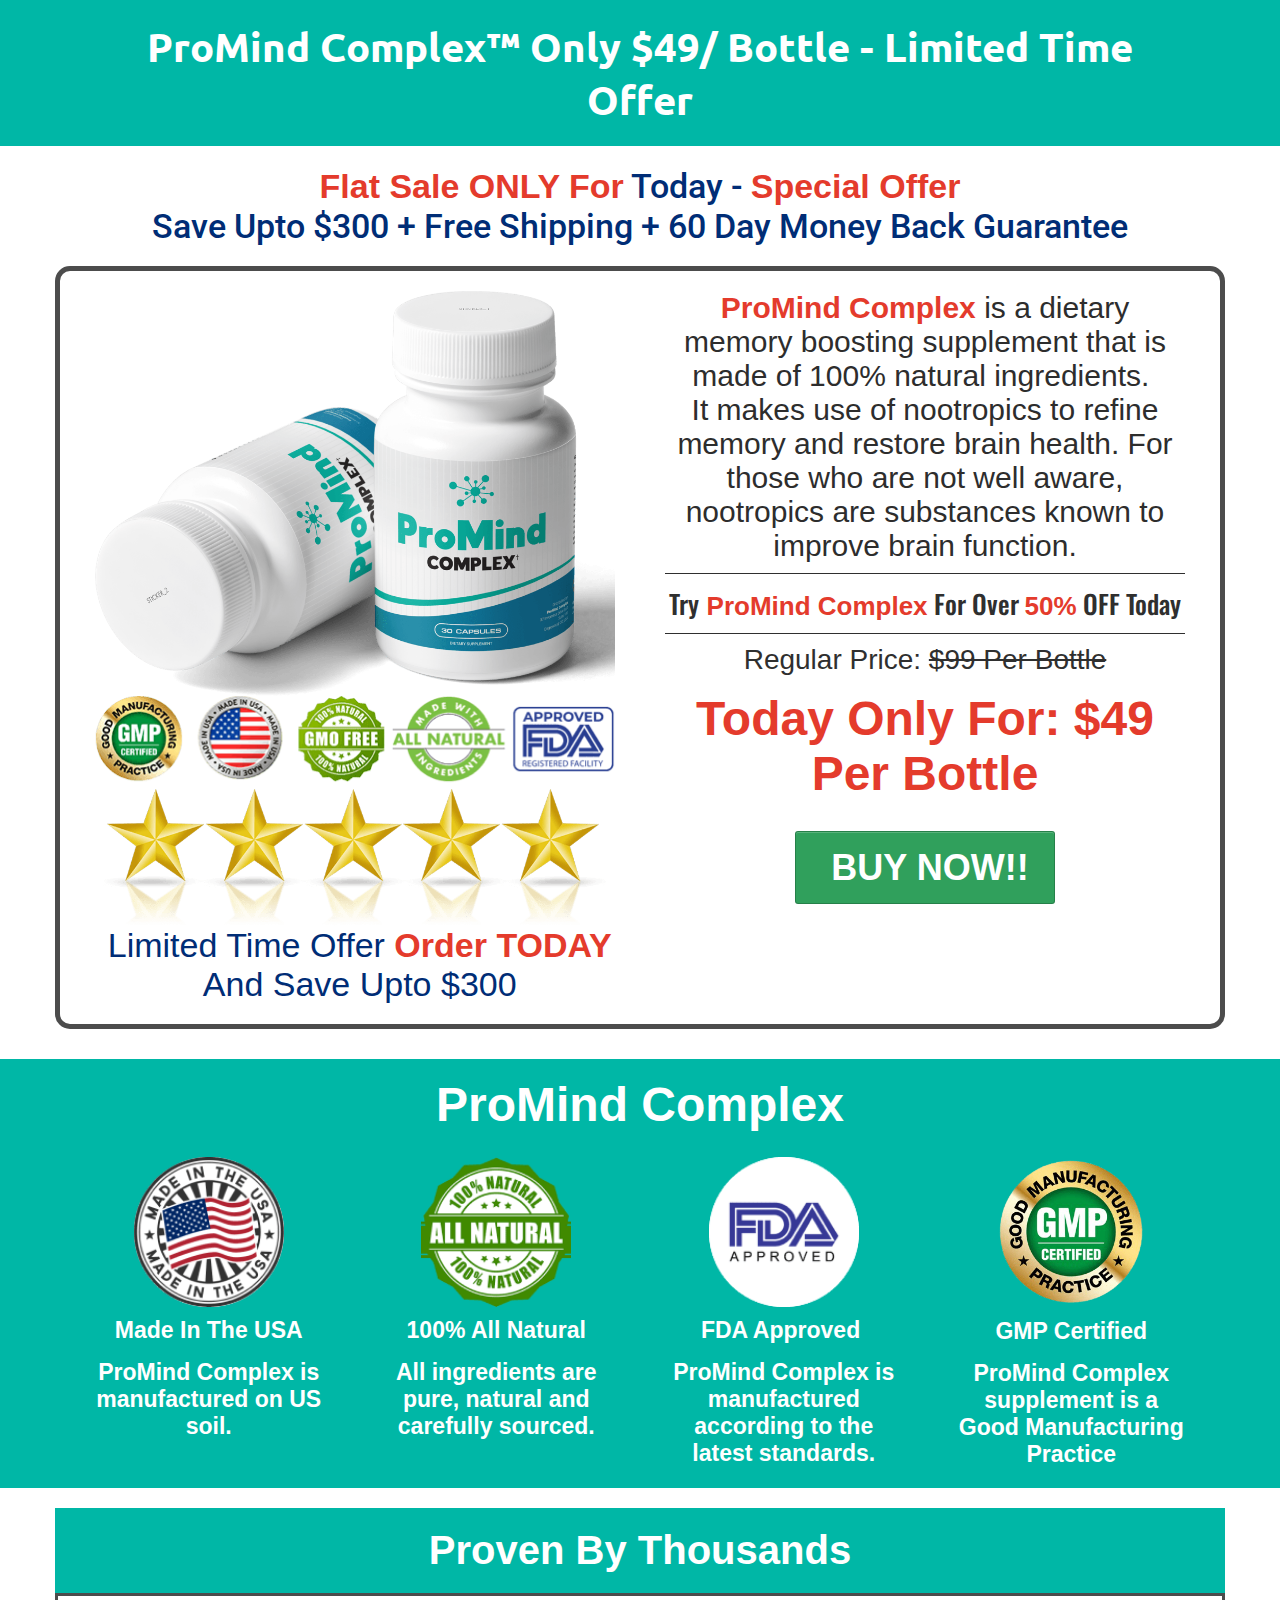
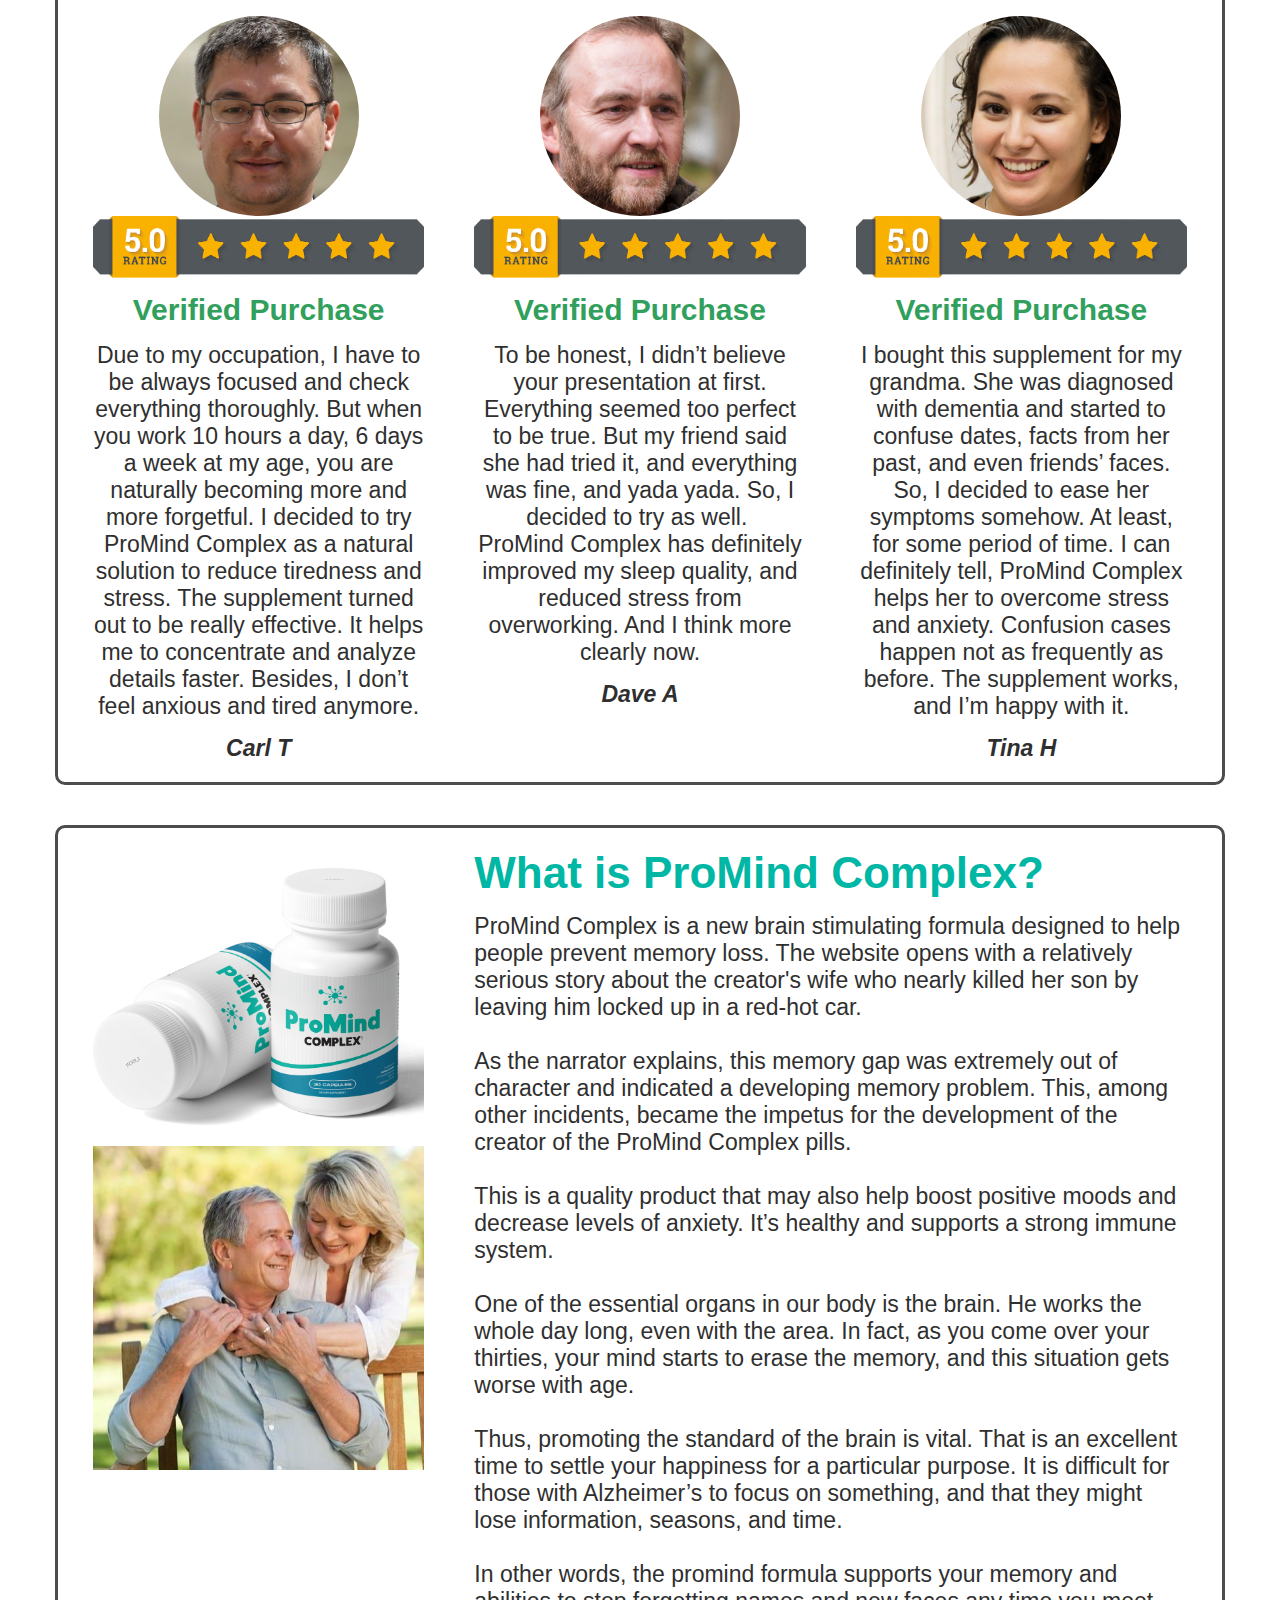
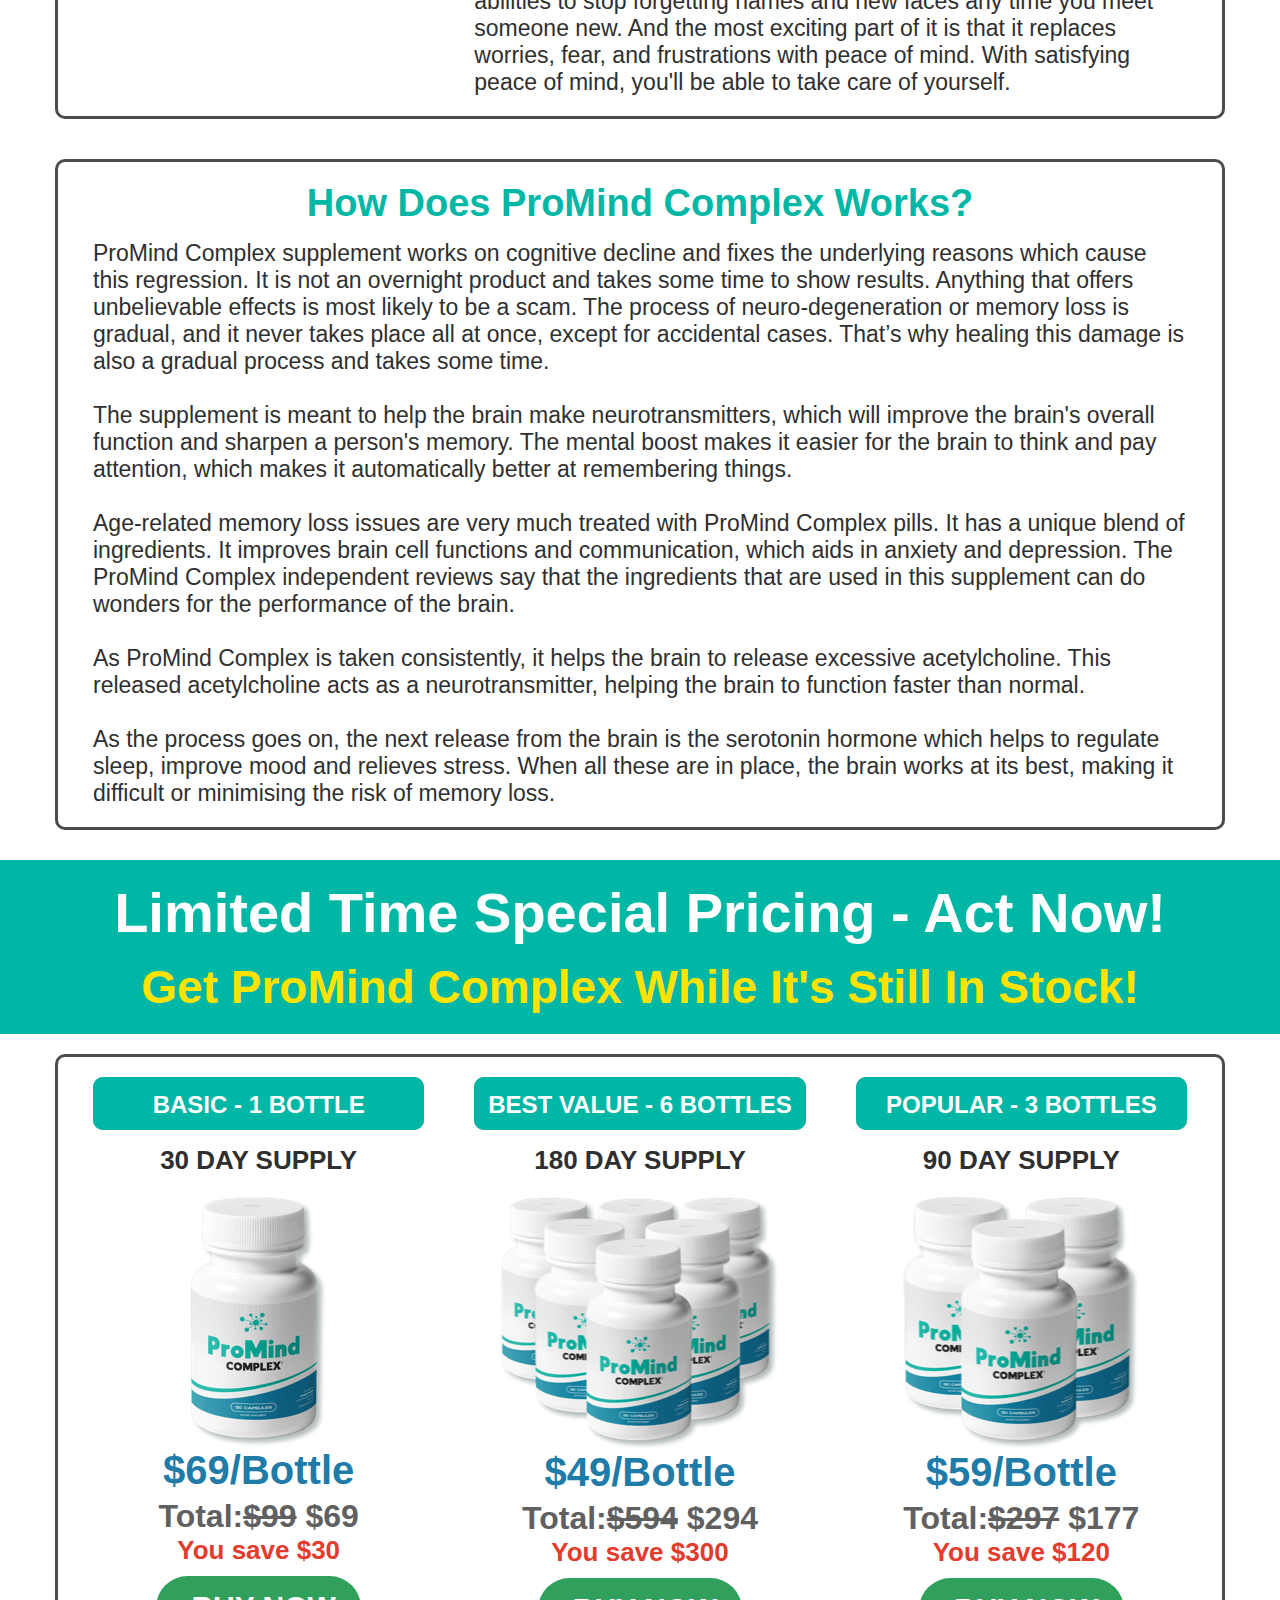
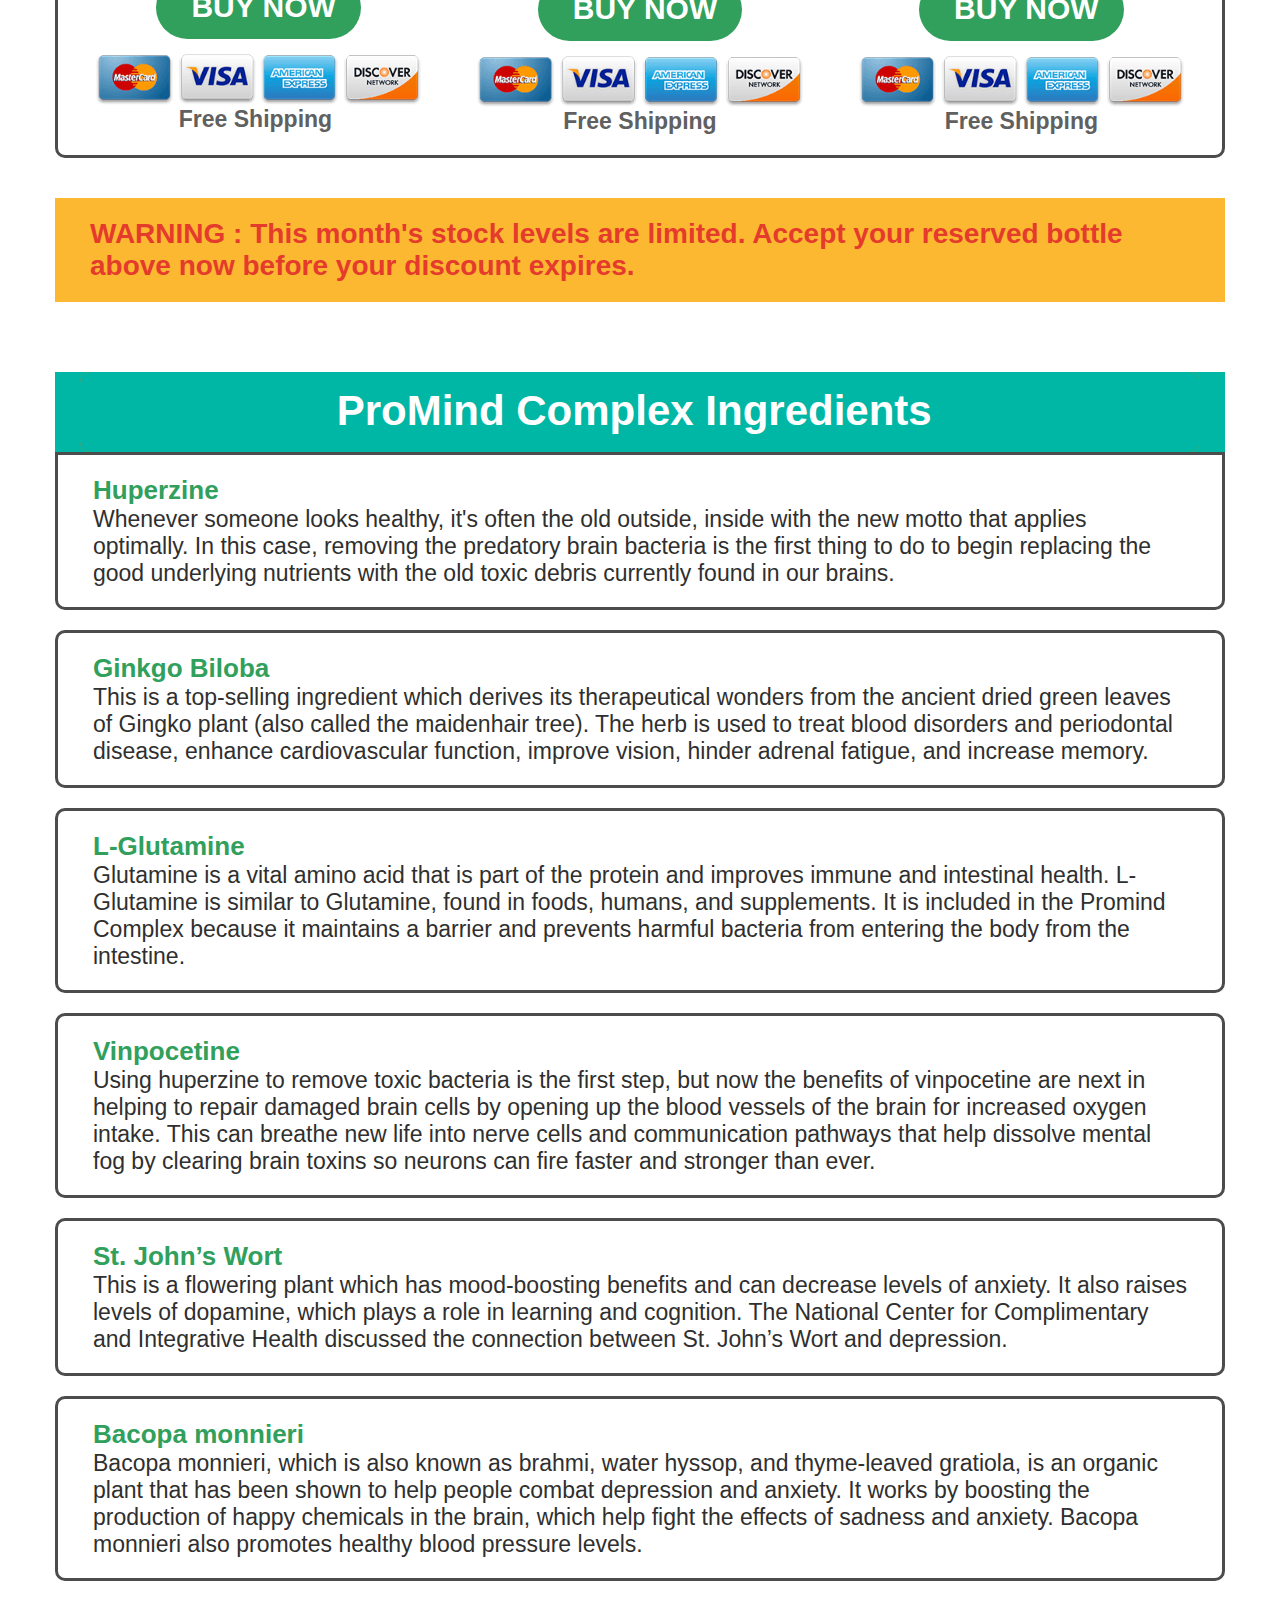
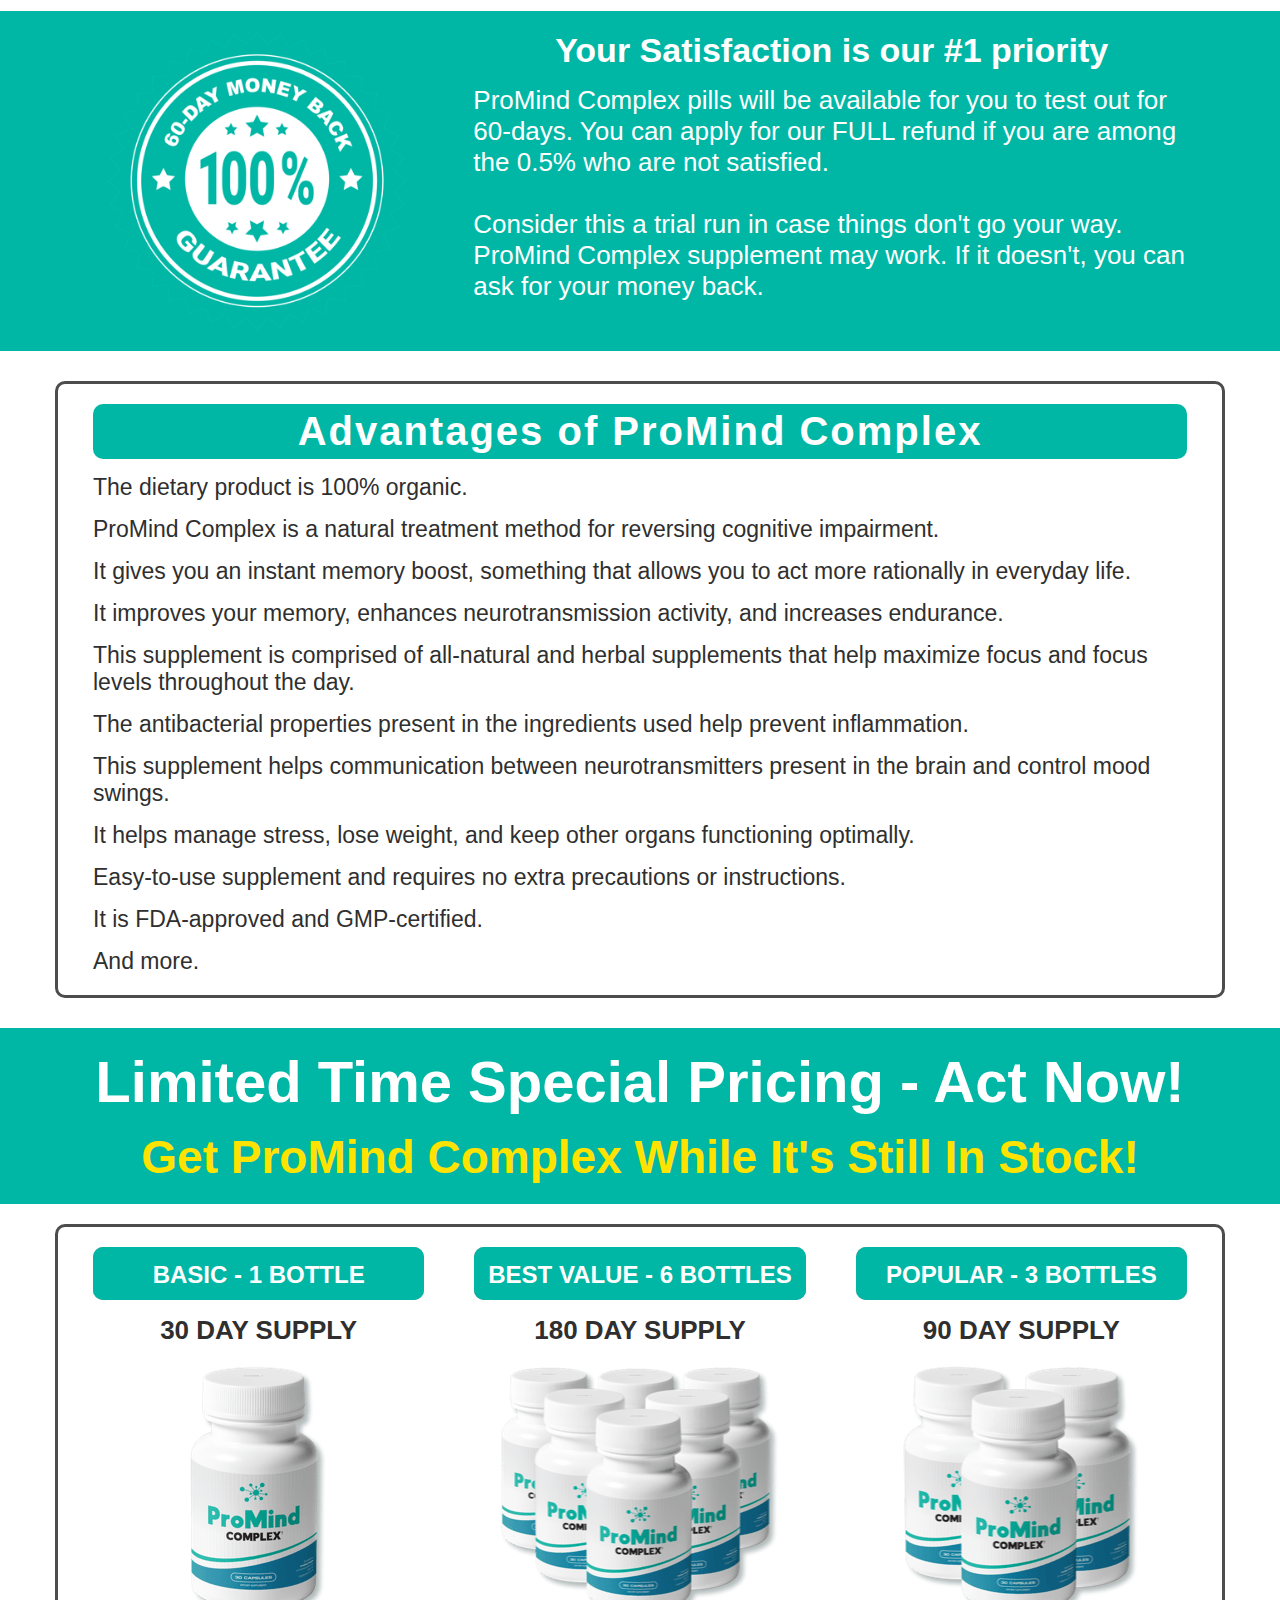
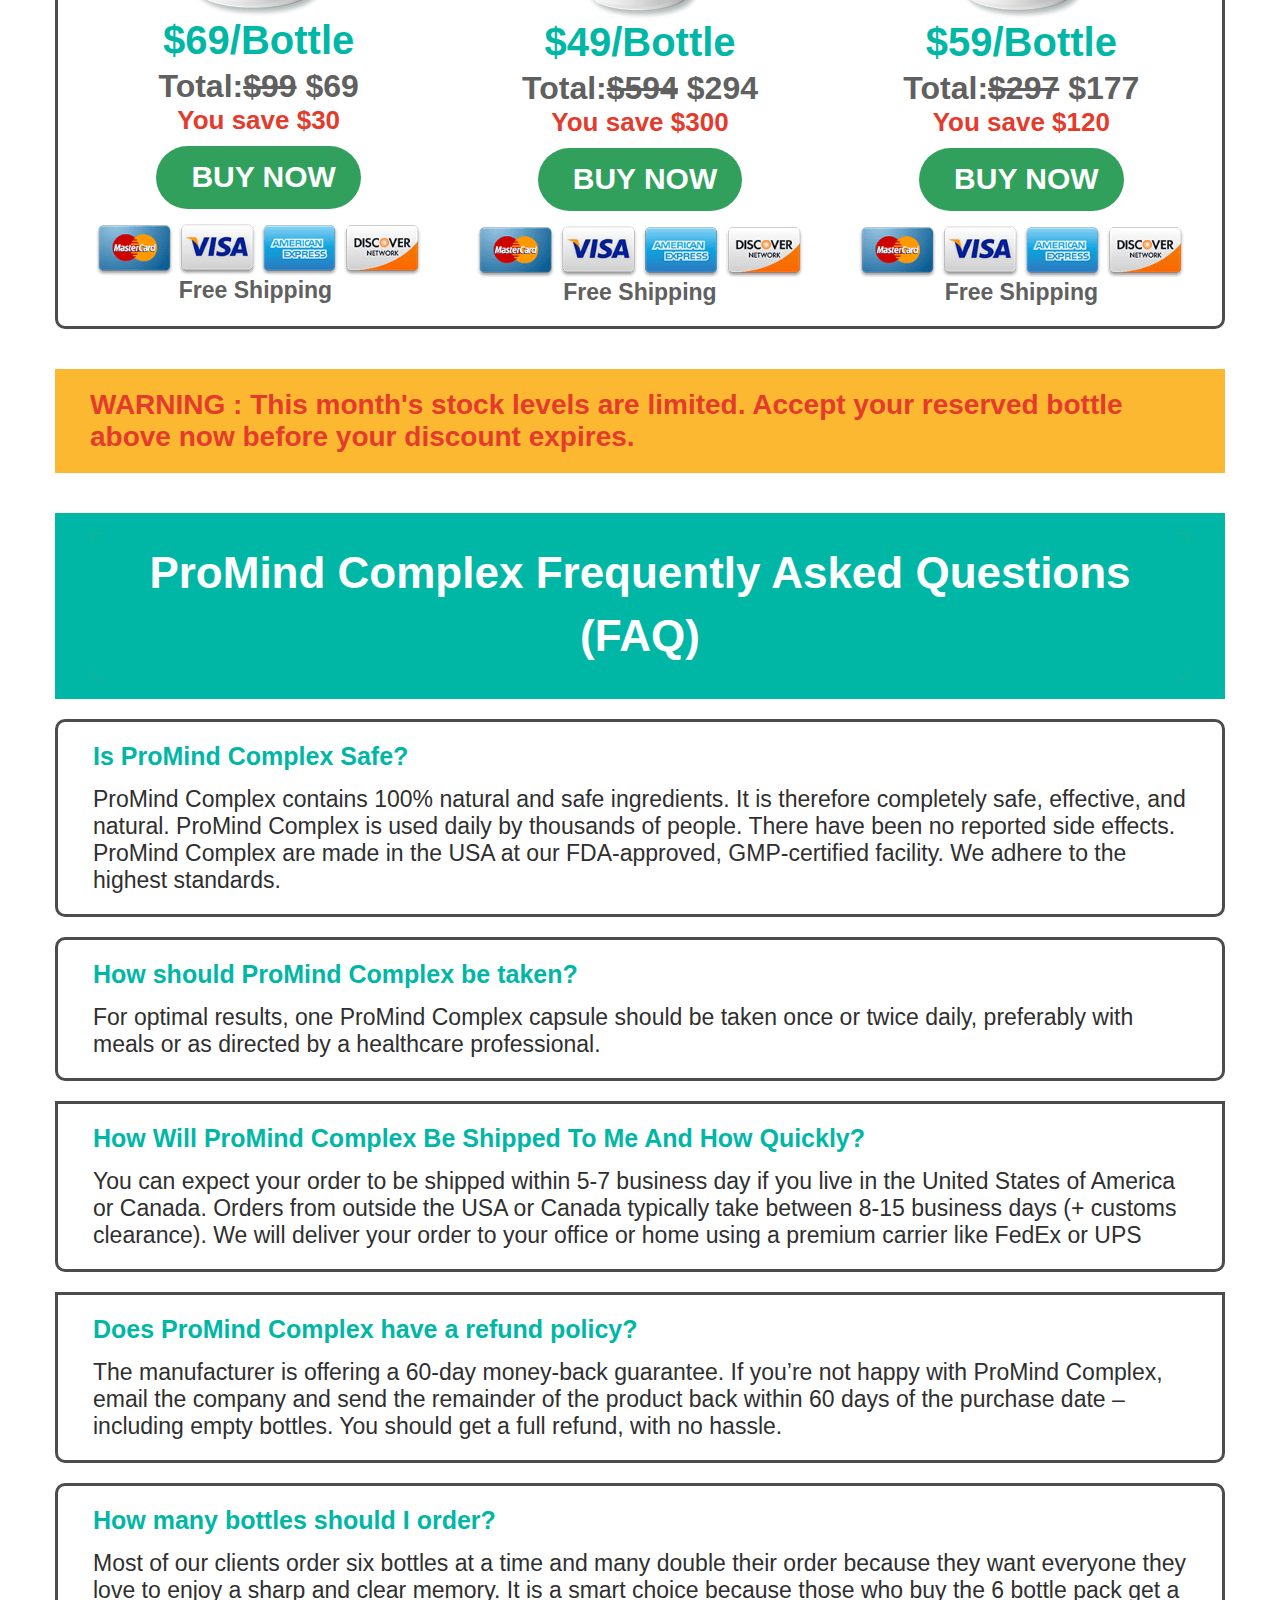
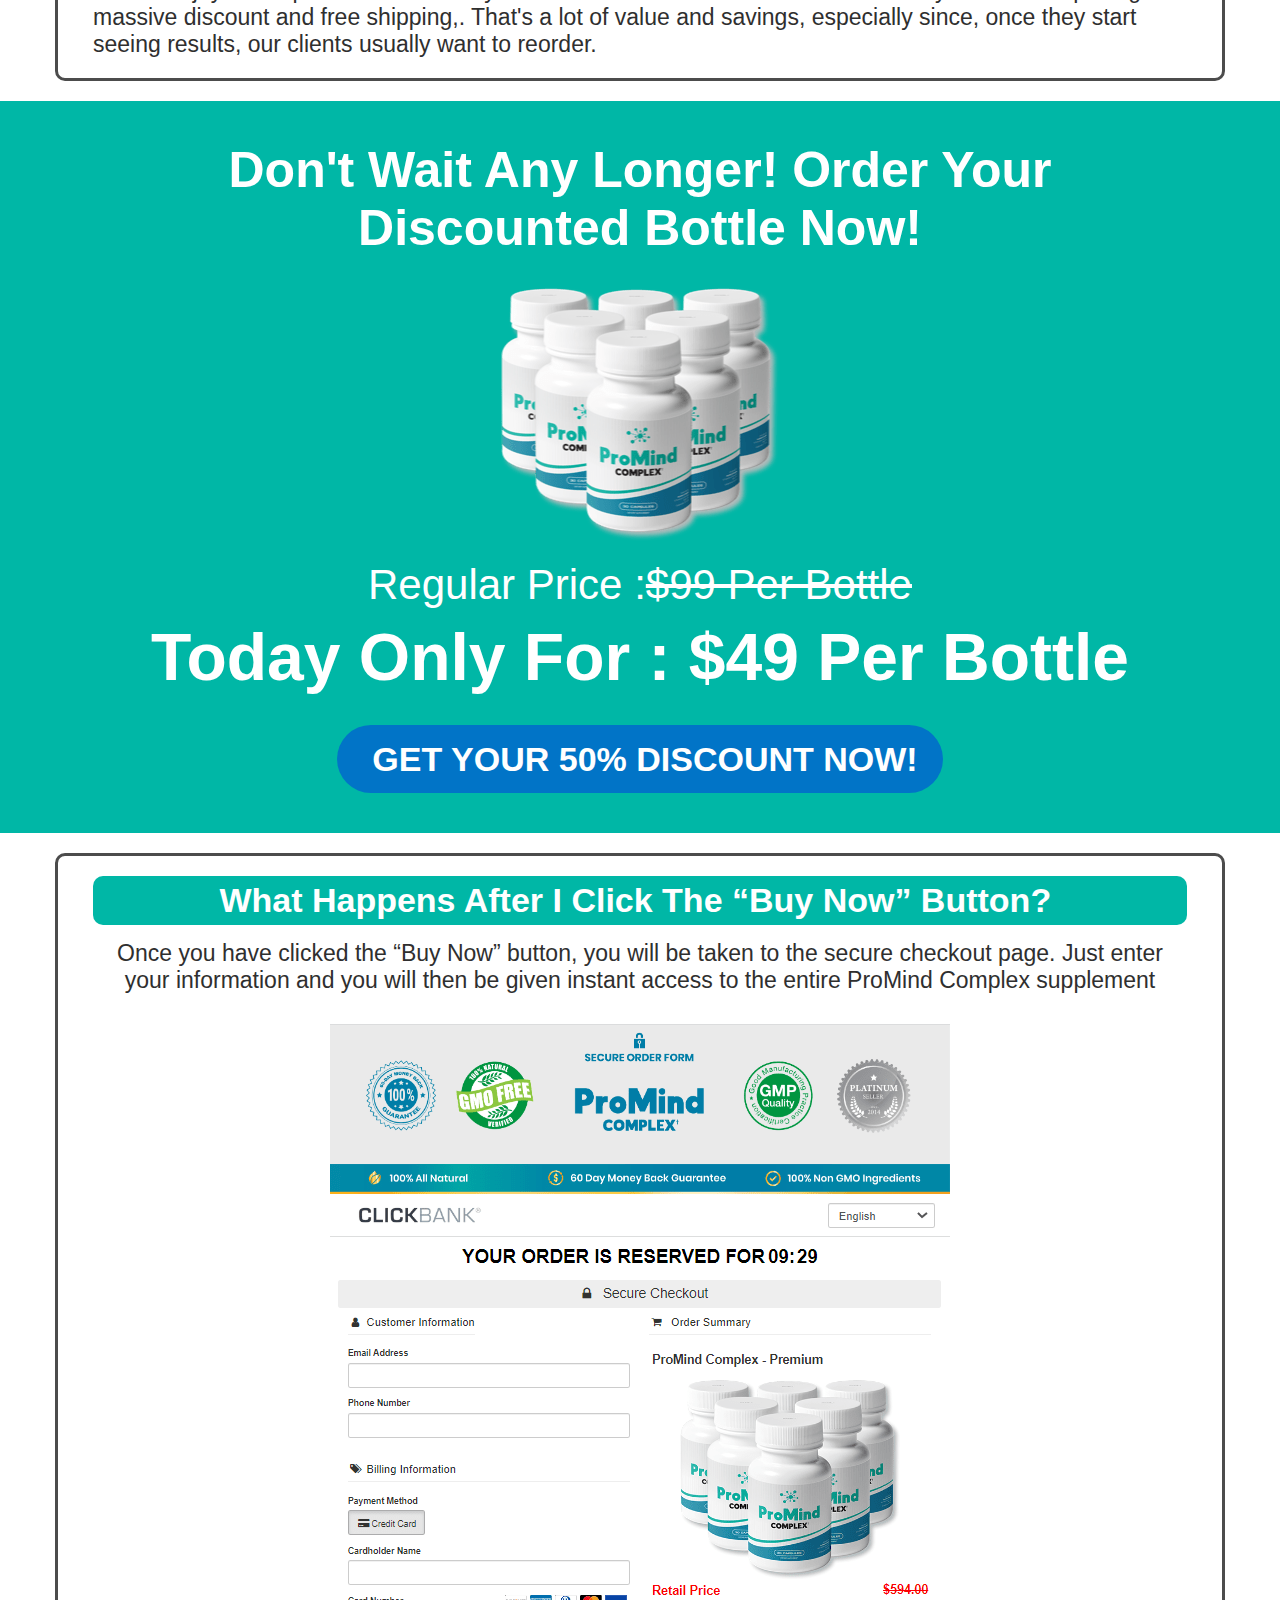
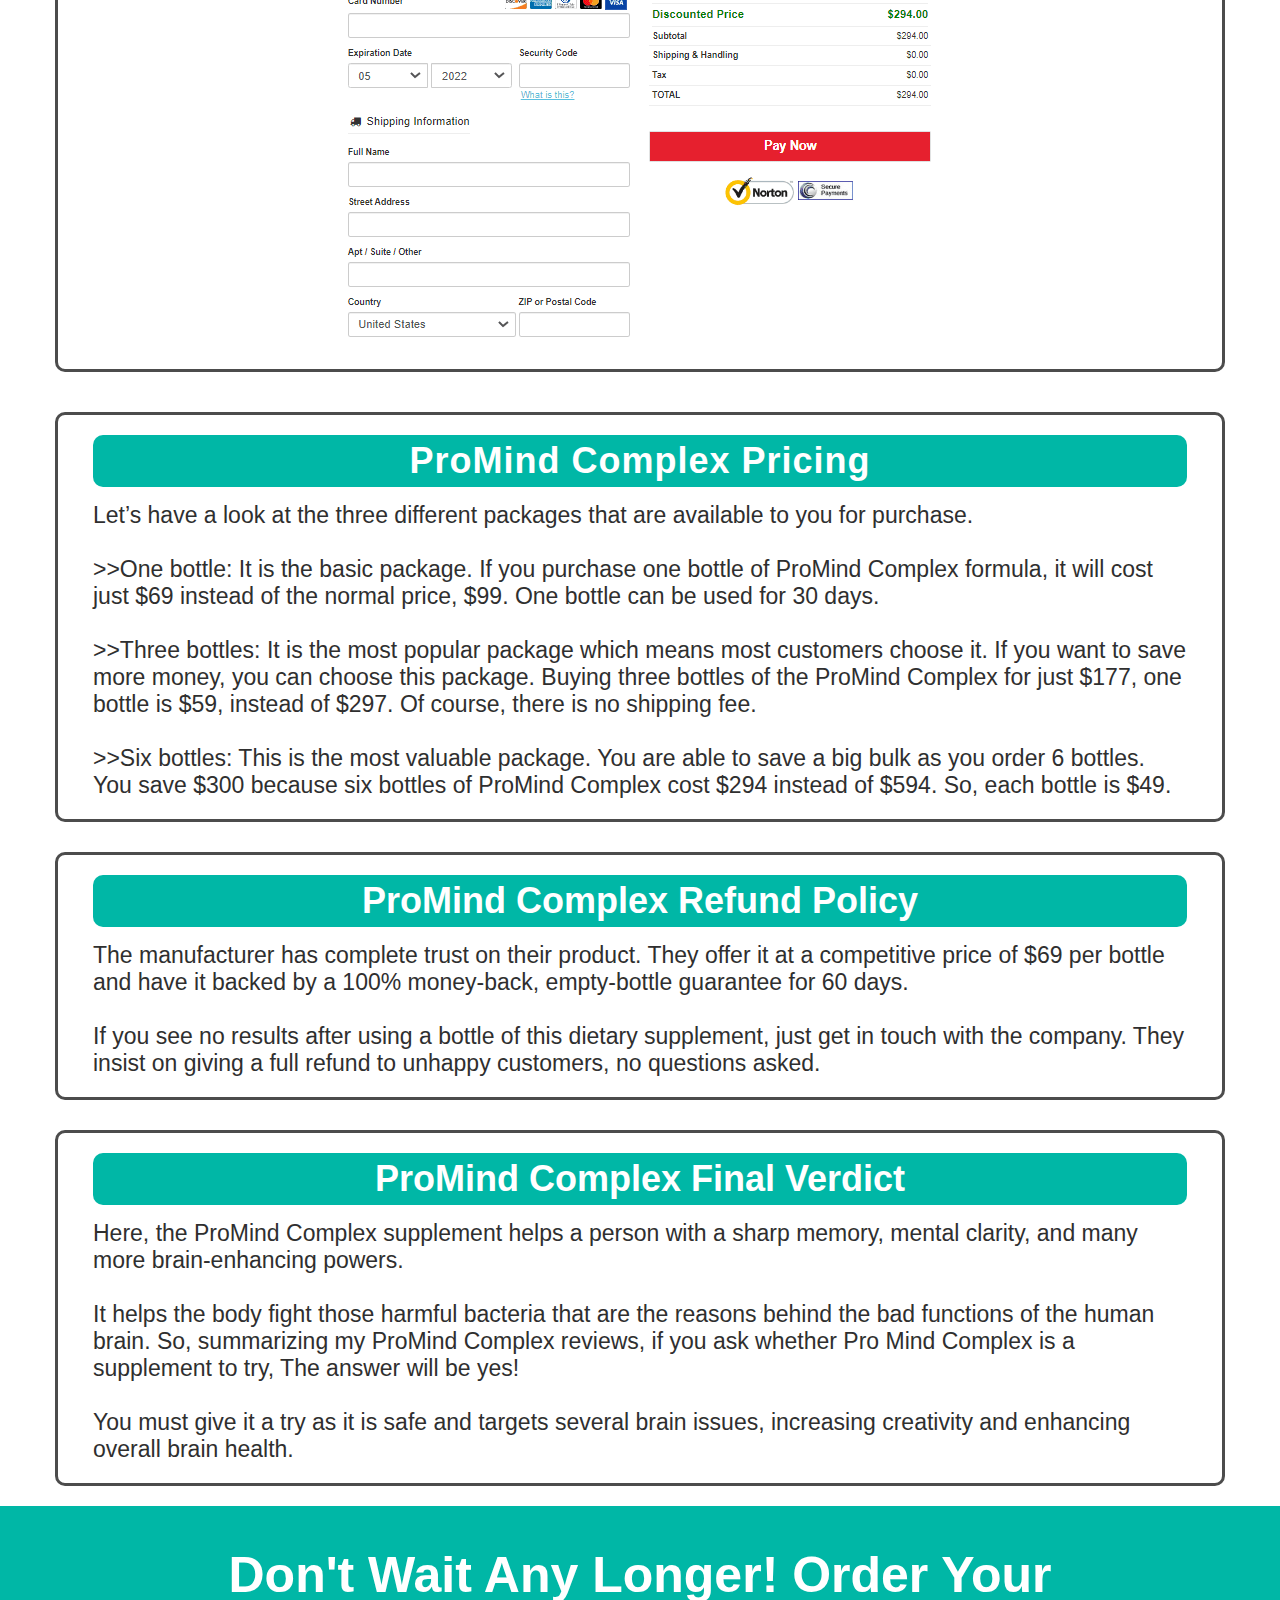
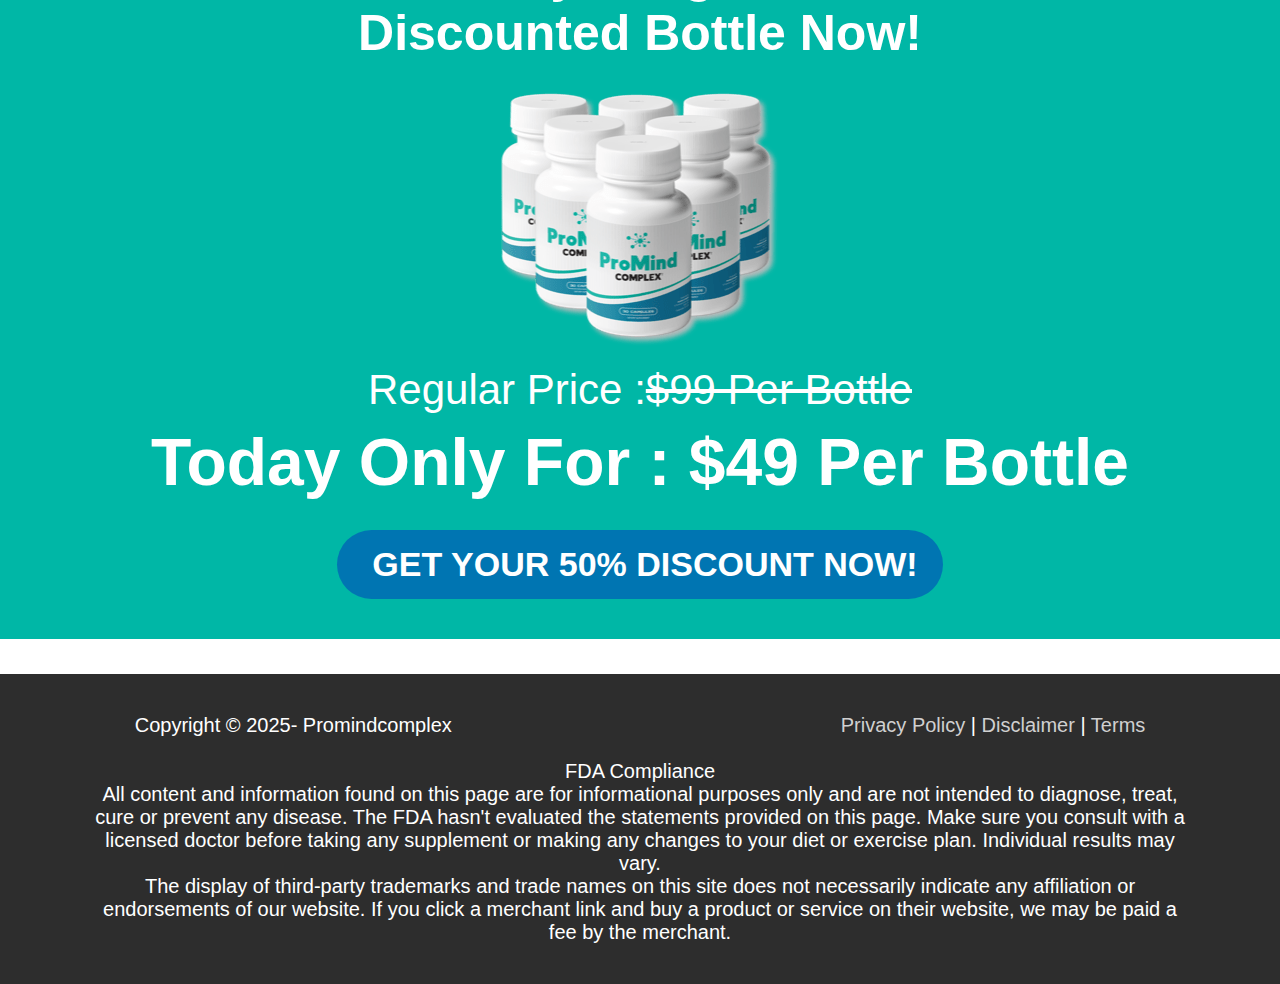
==== commit 023ce680: "year" ====
--- a/index.html
+++ b/index.html
@@ -5,7 +5,7 @@
 
 <meta http-equiv="content-type" content="text/html;charset=utf-8" /><!-- /Added by M. KE100 -->
 
-<head data-next-url data-this-url="promindcomplex.html">
+<head>
   <meta charset="UTF-8">
   <script
     type="text/javascript">window.NREUM || (NREUM = {}); NREUM.info = { "beacon": "bam.nr-data.net", "errorBeacon": "bam.nr-data.net", "licenseKey": "NRJS-14b9fc0143e6570151a", "applicationID": "545462463", "transactionName": "IgpZQUBdWF8DFEsXEQQXR1RVV0ccFgcDBxFOFUJXXltHWwMC", "queueTime": 0, "applicationTime": 439, "agent": "" }</script>
@@ -30,7 +30,6 @@
   <meta property="og:url" content="https://www.the-promindcomplex.org/promindcomplex">
   <meta property="og:type" content="website">
   <link rel="stylesheet" media="screen" href="assets/lander.css">
-
   <link rel="stylesheet" href="../use.fontawesome.com/releases/v5.9.0/css/all.css">
   <link rel="stylesheet" href="../use.fontawesome.com/releases/v5.9.0/css/v4-shims.css">
   <link
@@ -3056,7 +3055,7 @@
                 style="margin-top: 0px; outline: none; cursor: pointer;" aria-disabled="false">
                 <h2 class="ne elHeadline hsSize2 lh3 elMargin0 elBGStyle0 hsTextShadow0"
                   style="text-align: center; font-size: 20px; color: rgb(255, 255, 255);" data-bold="inherit"
-                  data-gramm="false" contenteditable="false">Copyright © 2022- the-promindcomplex.org                   
+                  data-gramm="false" contenteditable="false">Copyright © 2025- Promindcomplex                   
                                                                     <a href="privacy-policy1669368250970.html"
                     id="link-77814" class target="_self" rel="noopener noreferrer"
                     style="color: rgb(208, 208, 208);">Privacy Policy</a> | <a href="disclaimer1669368251364.html"
@@ -3115,8 +3114,8 @@
                 style="margin-top: 0px; outline: none; cursor: pointer;" aria-disabled="false">
                 <h2 class="ne elHeadline hsSize2 lh3 elMargin0 elBGStyle0 hsTextShadow0"
                   style="text-align: center; font-size: 18px; color: rgb(255, 255, 255);" data-bold="inherit"
-                  data-gramm="false" contenteditable="false">© Copyright © 2022<div>               
-                    the-promindcomplex.org                                                                           
+                  data-gramm="false" contenteditable="false">© Copyright © 2025<div>               
+                    Promindcomplex                                                                           
                      <a href="privacy-policy1669368250970.html" class target="_self" rel="noopener noreferrer"
                       id="link-99929"
                       style="font-family: inherit; background-color: rgb(45, 45, 45); color: rgb(208, 208, 208);">Privacy
@@ -5421,4 +5420,5 @@
     data-cf-beacon='{"rayId":"7fd95227ac328563","version":"2023.8.0","b":1,"token":"405b708a9b0242e88fda34dc27903686","si":100}'
     crossorigin="anonymous"></script>
 </body>
+
 </html>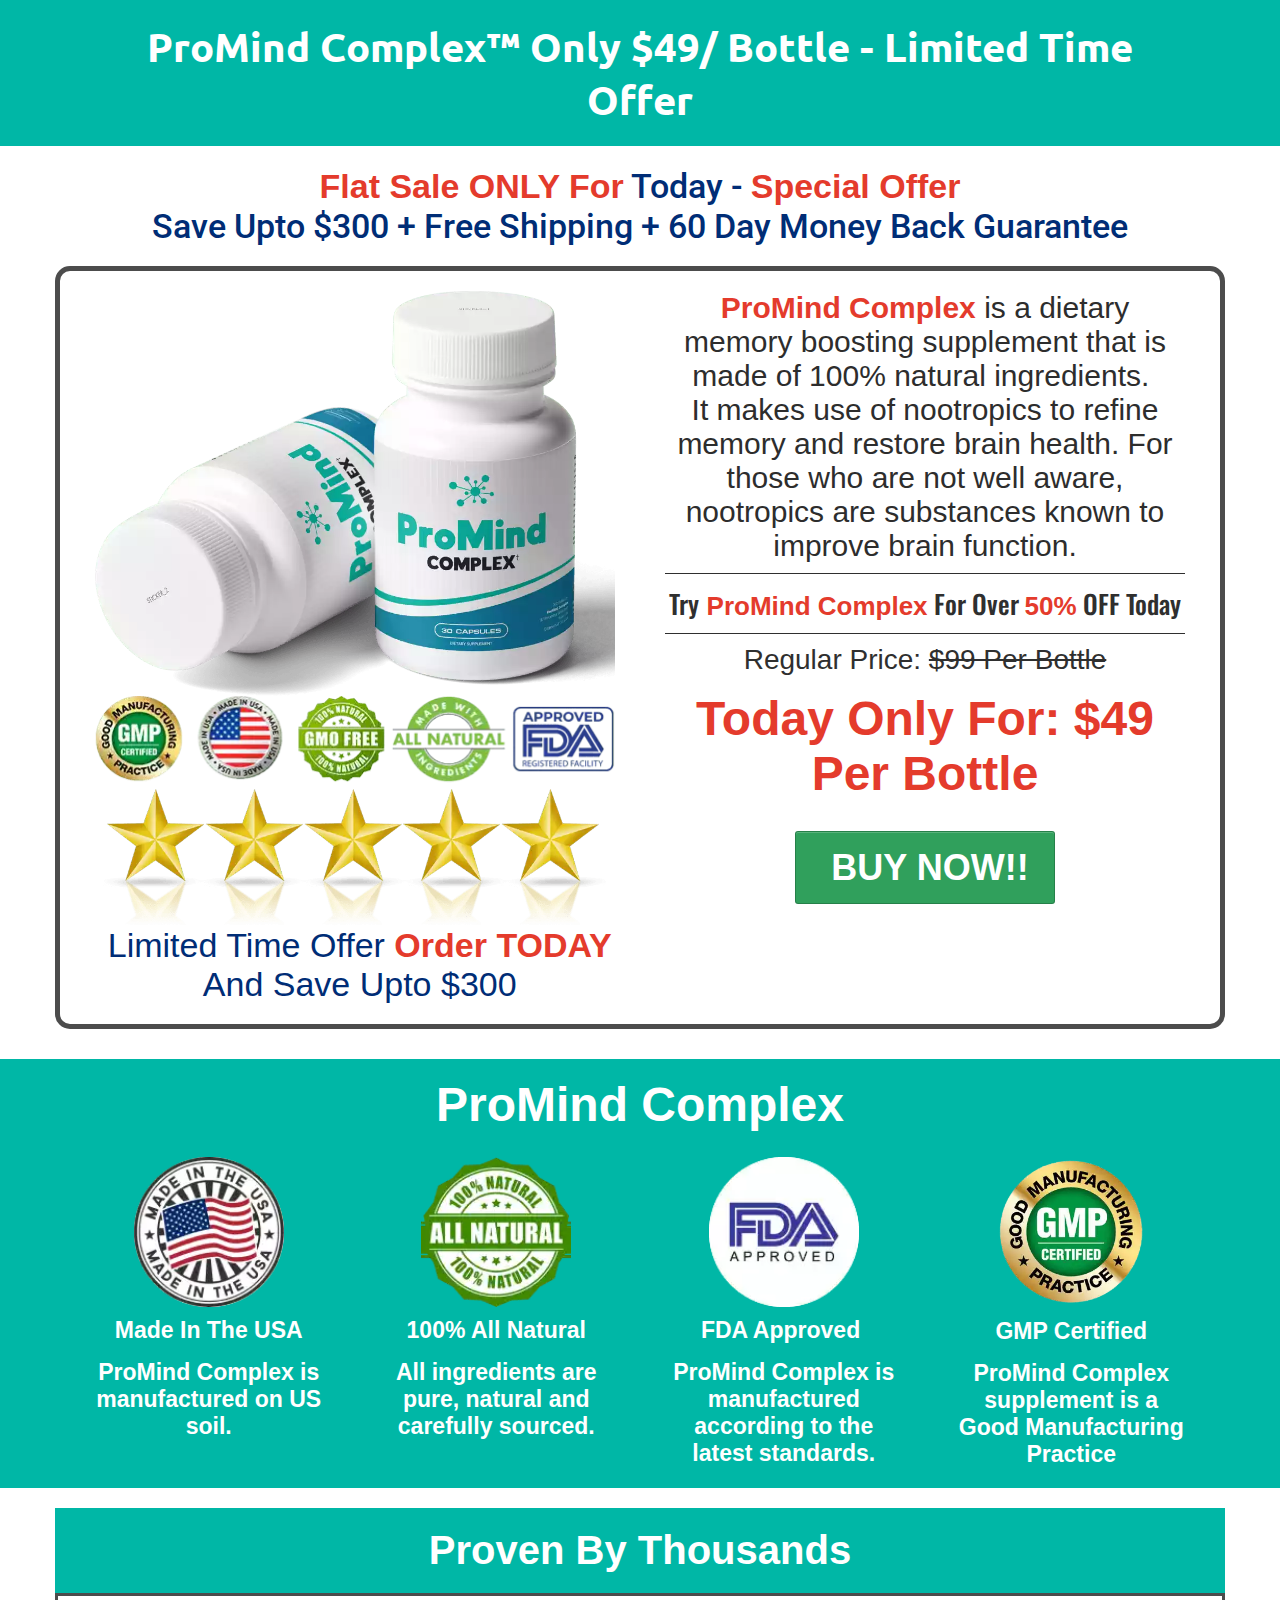
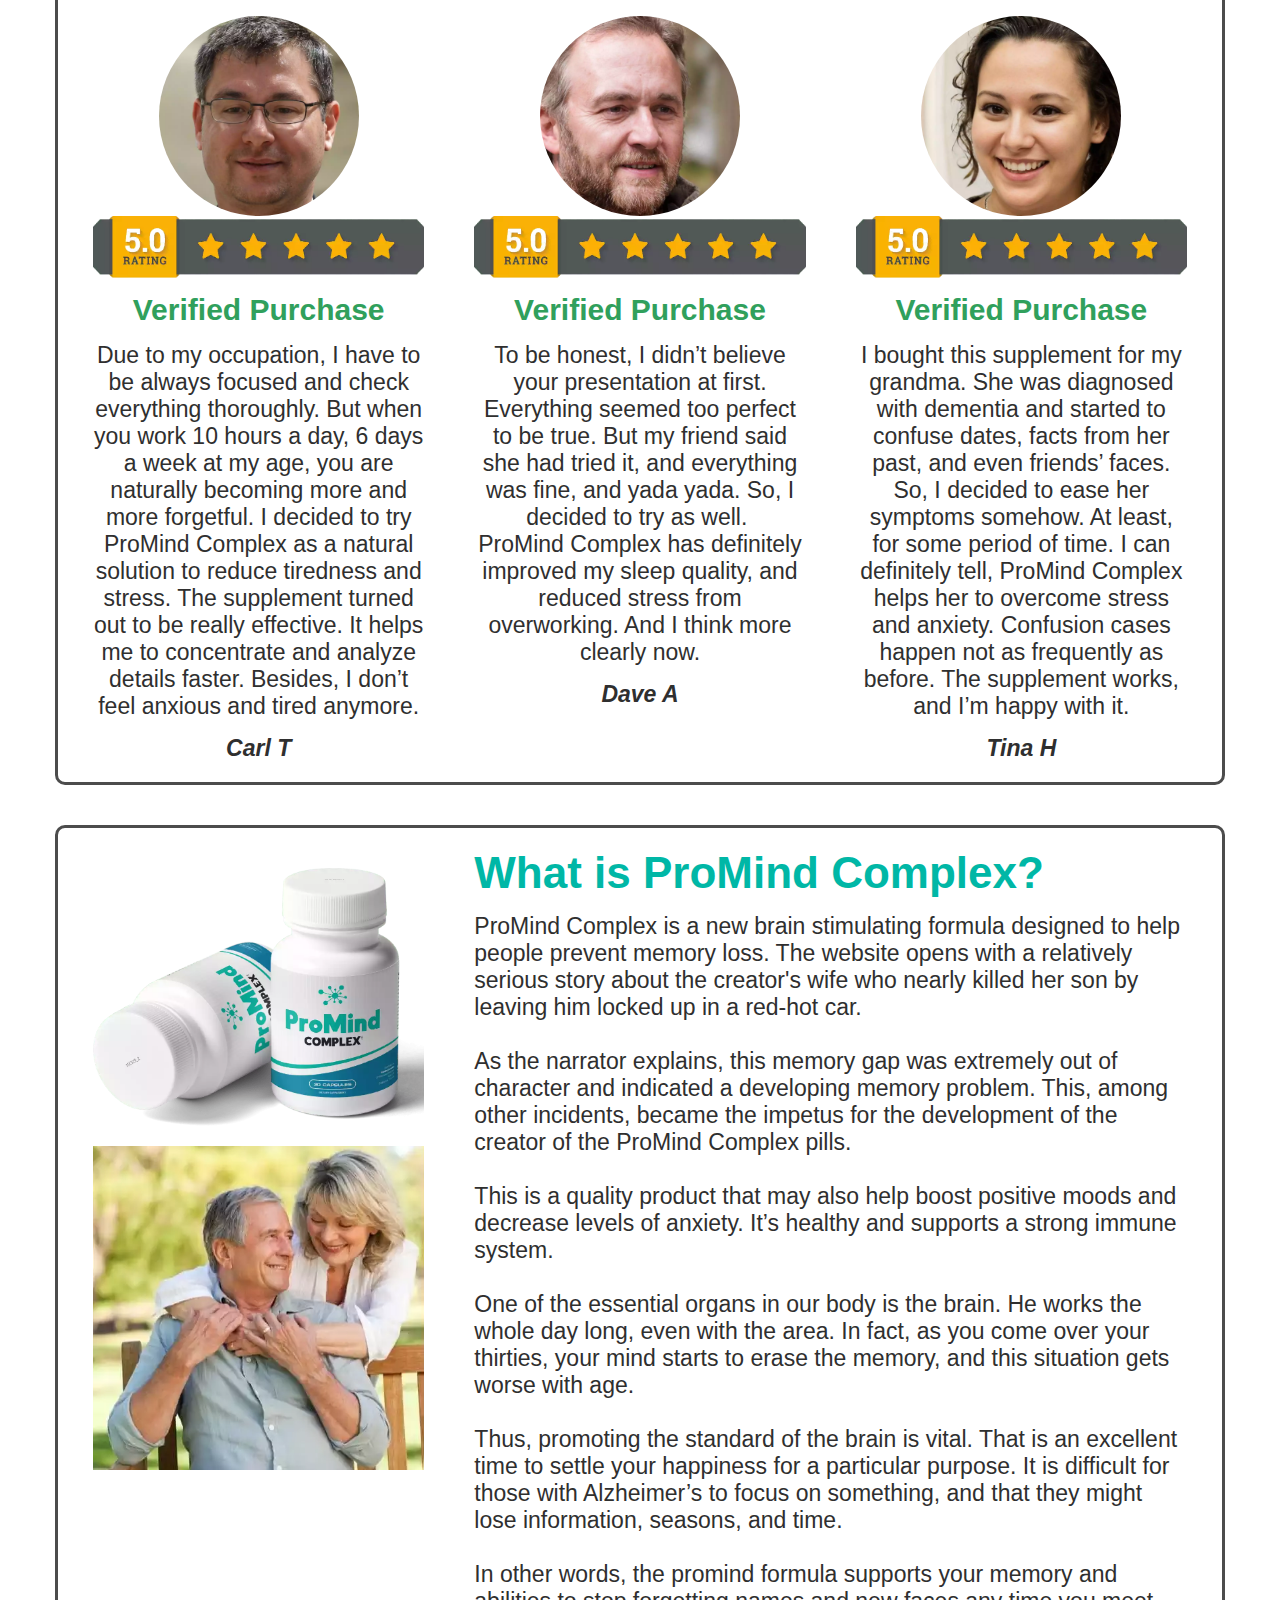
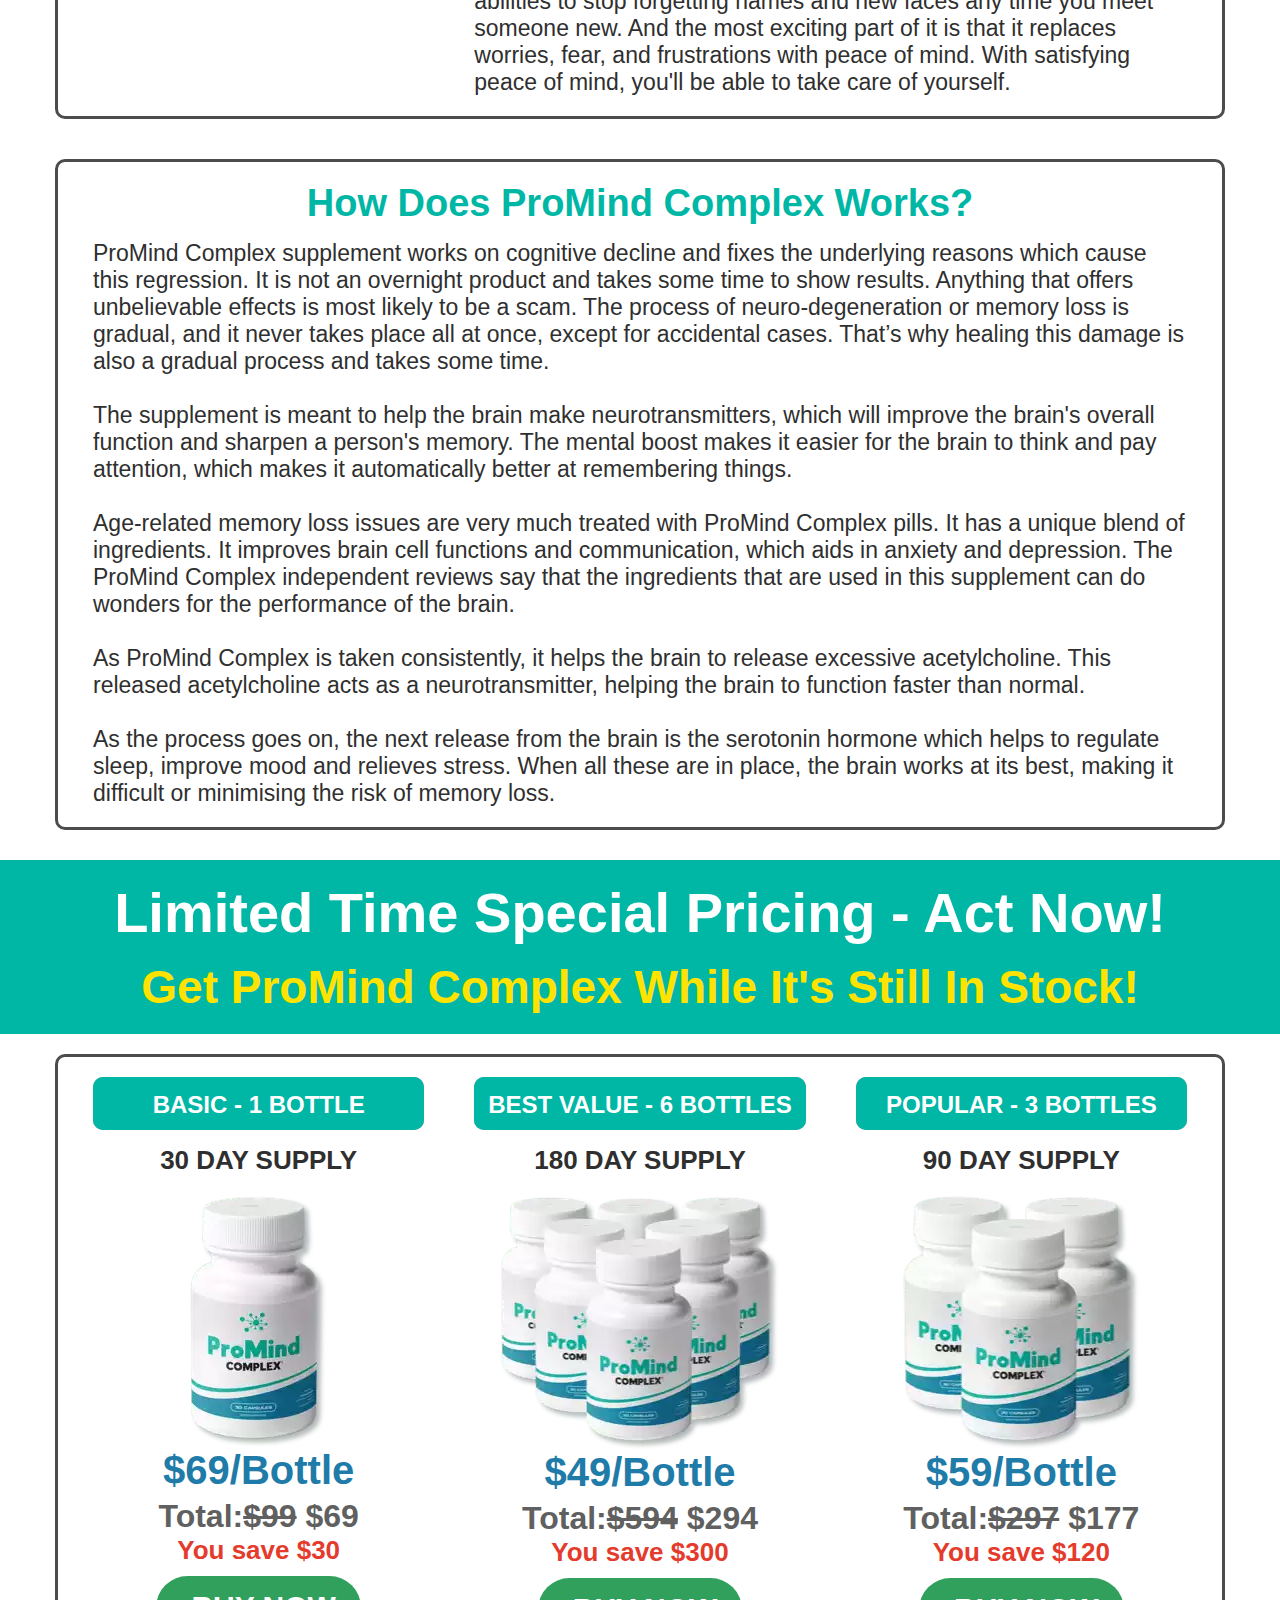
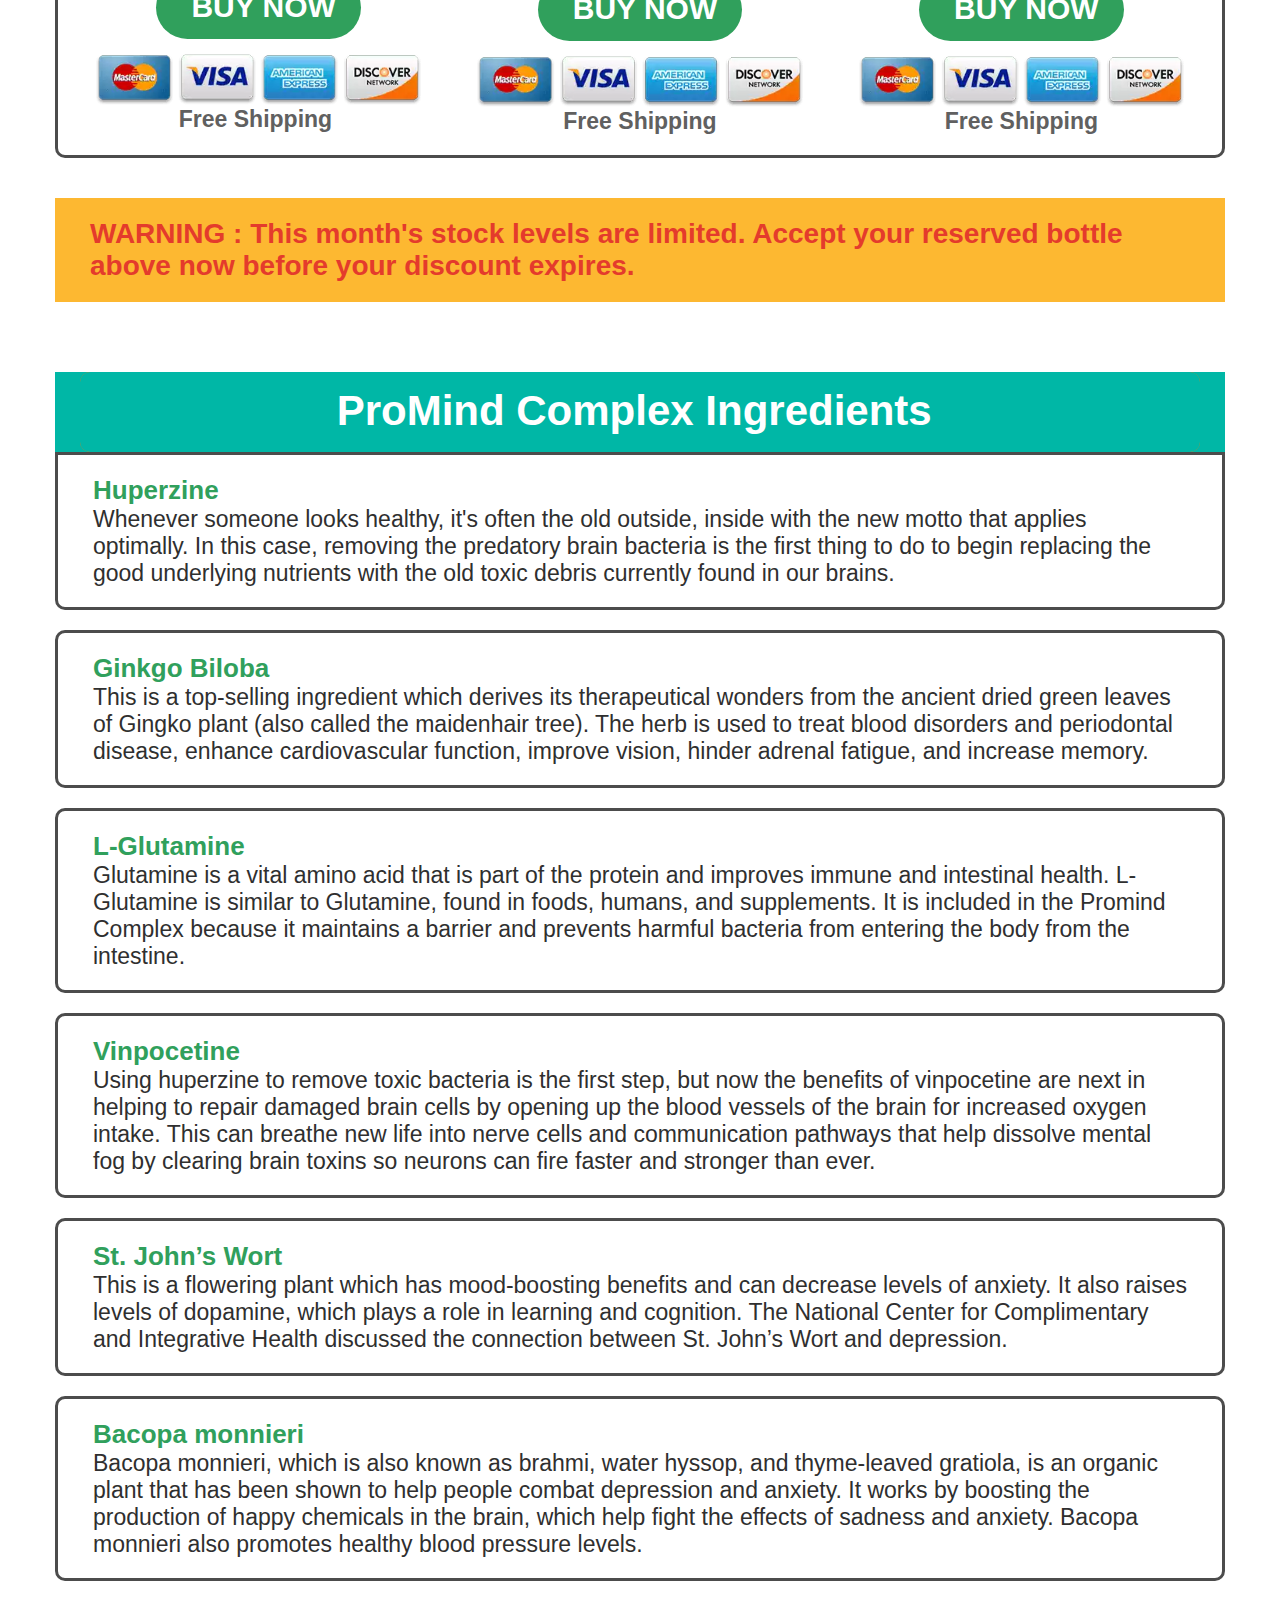
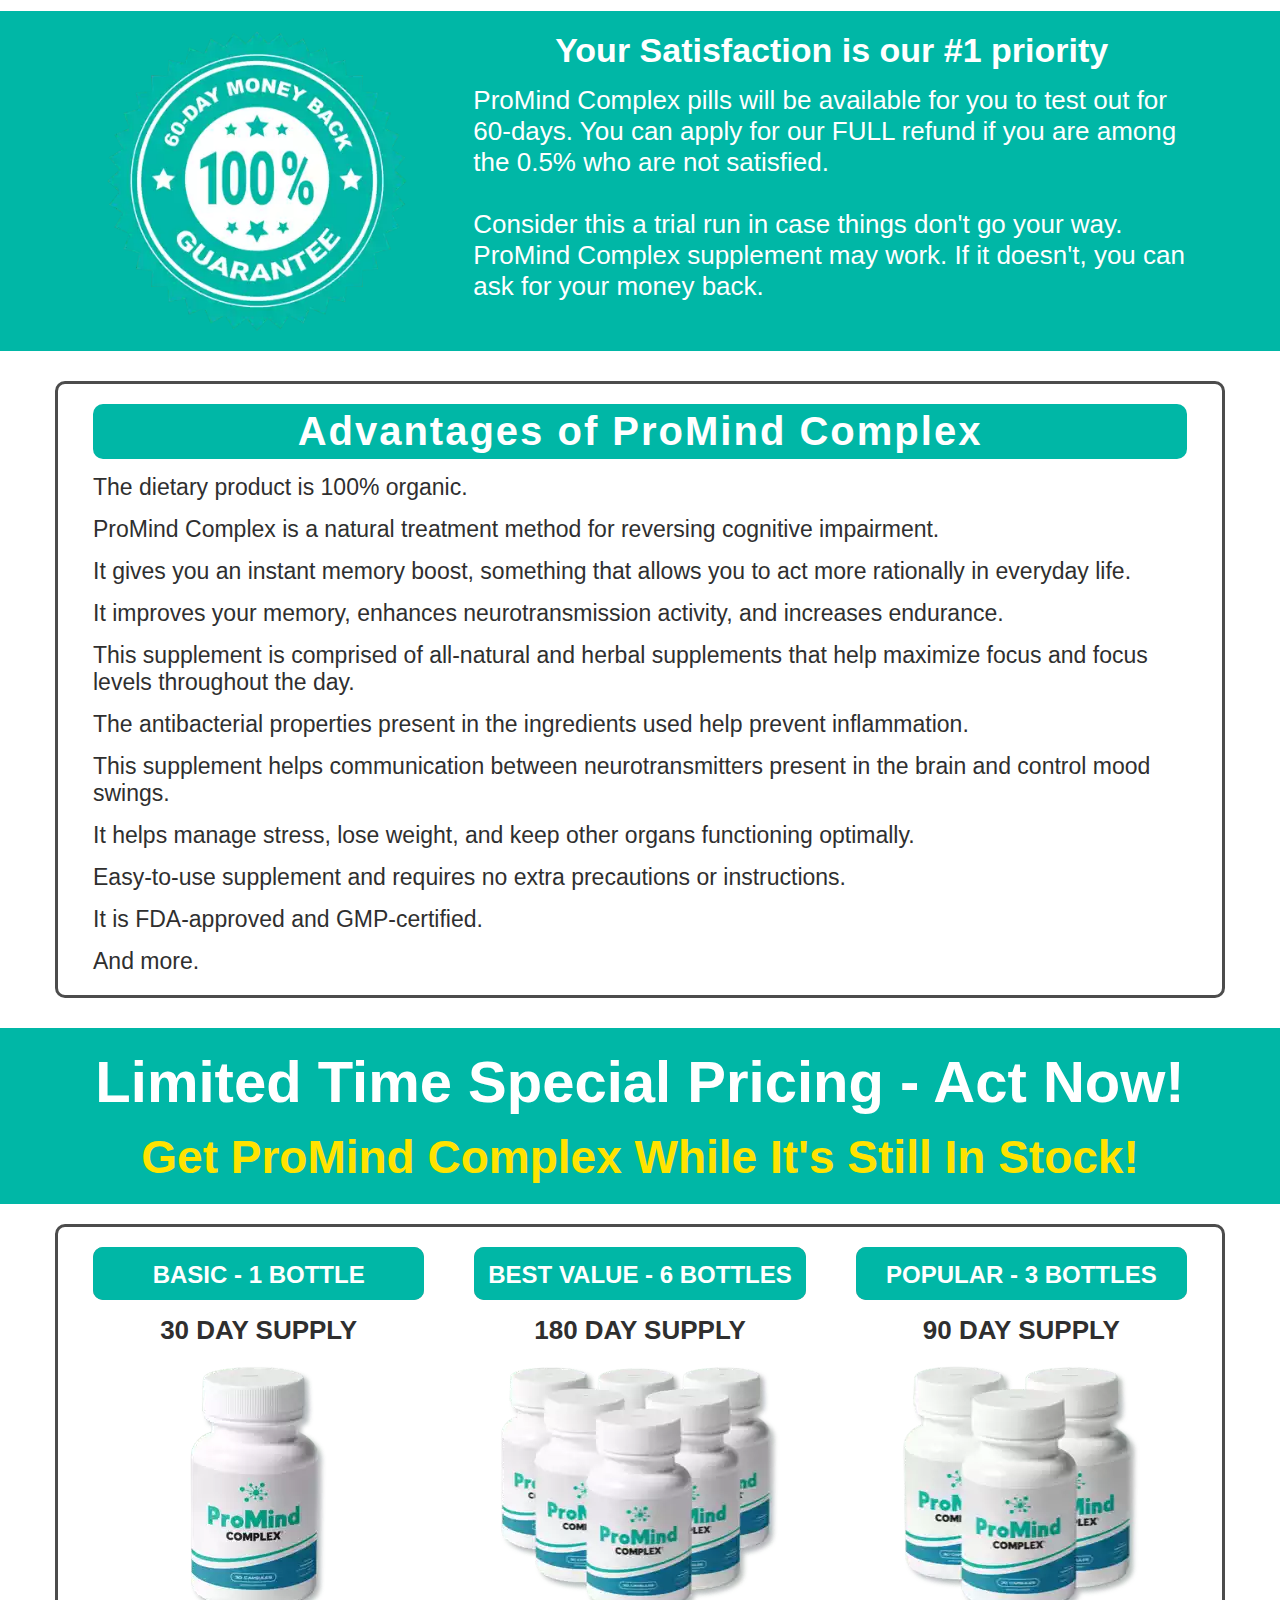
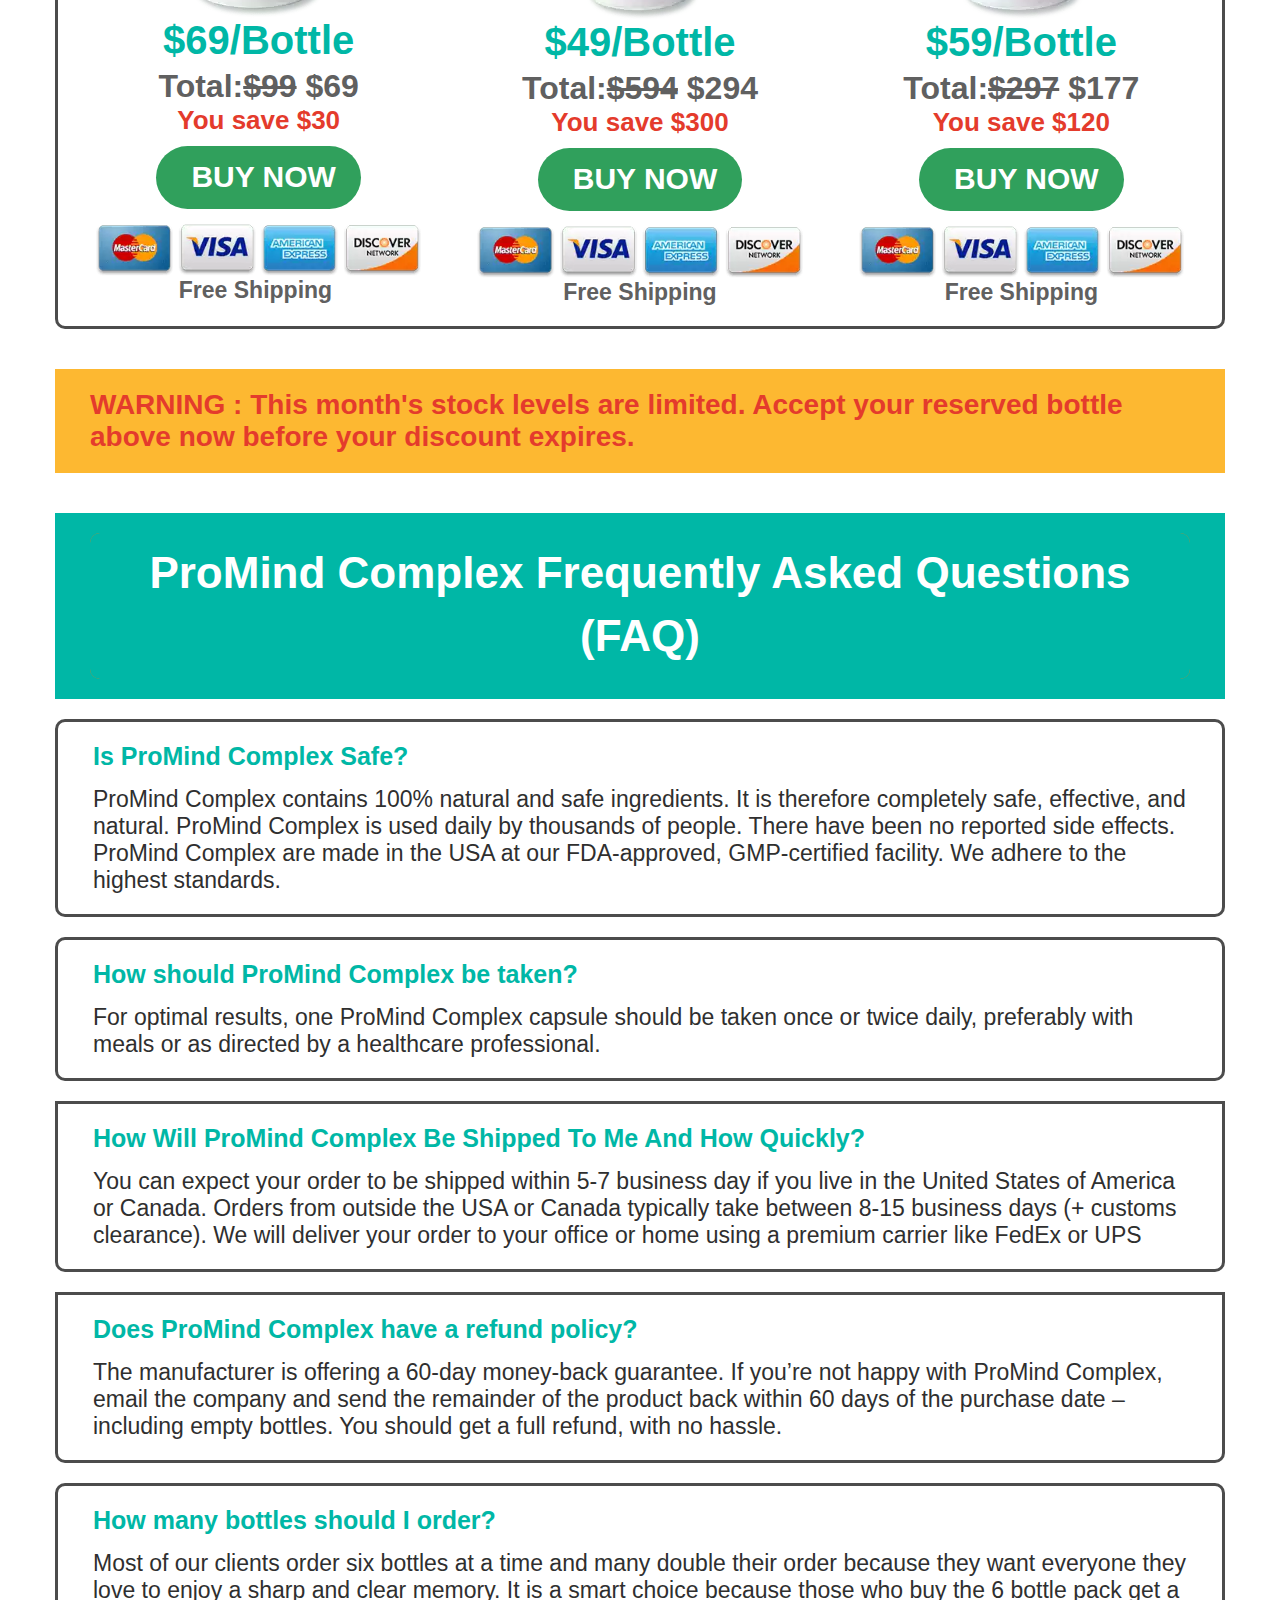
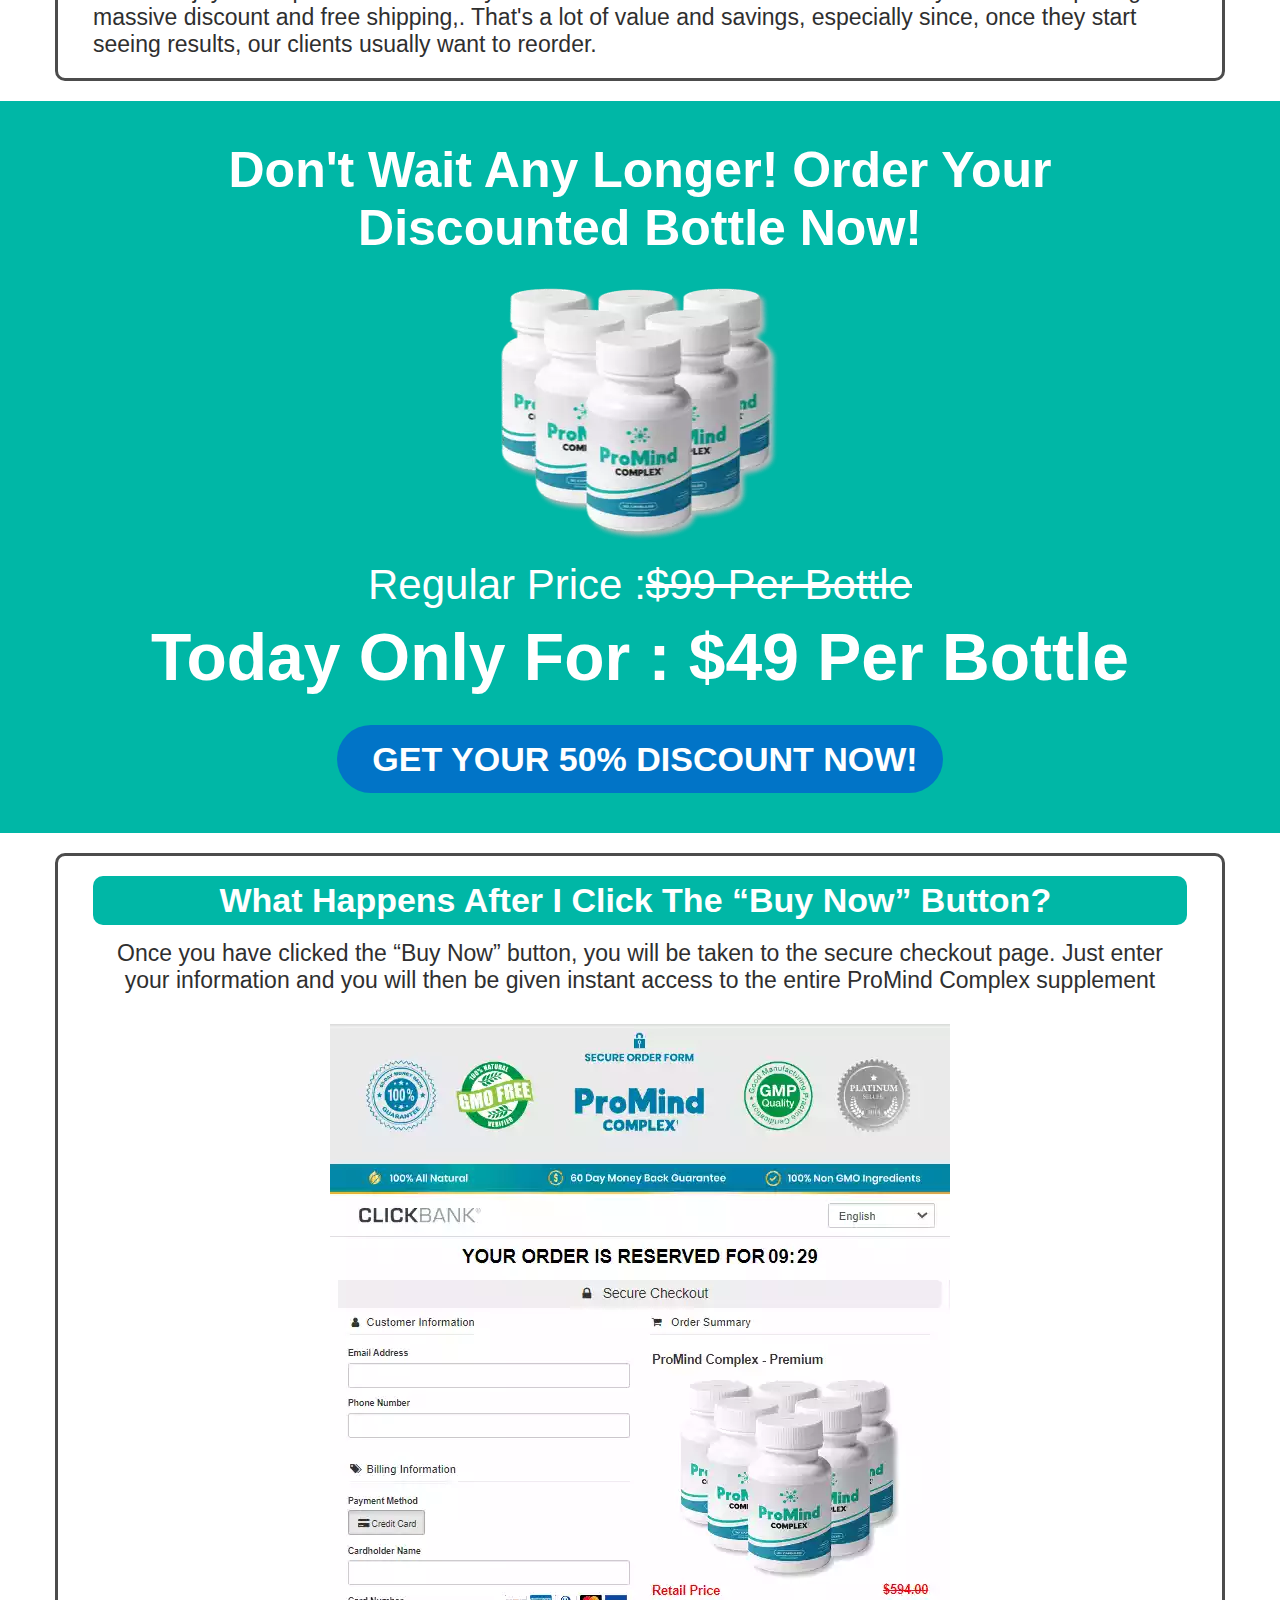
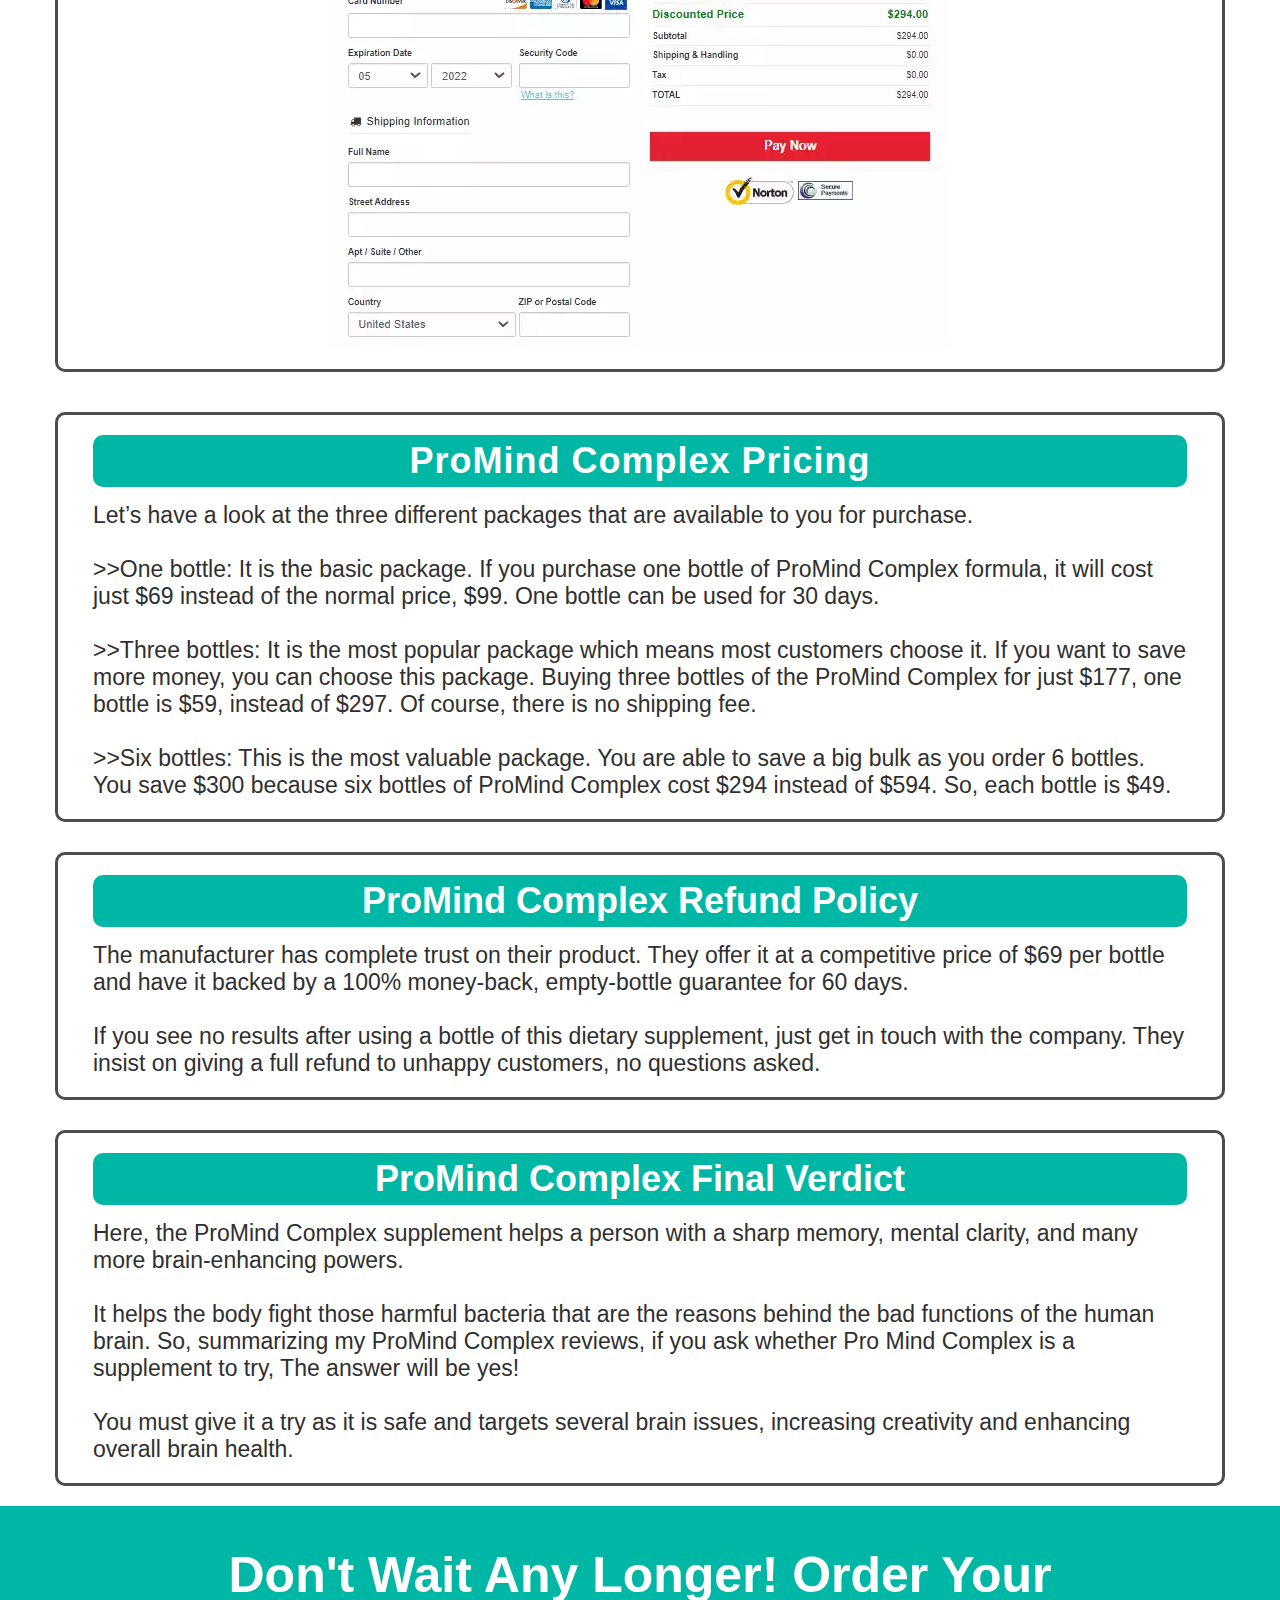
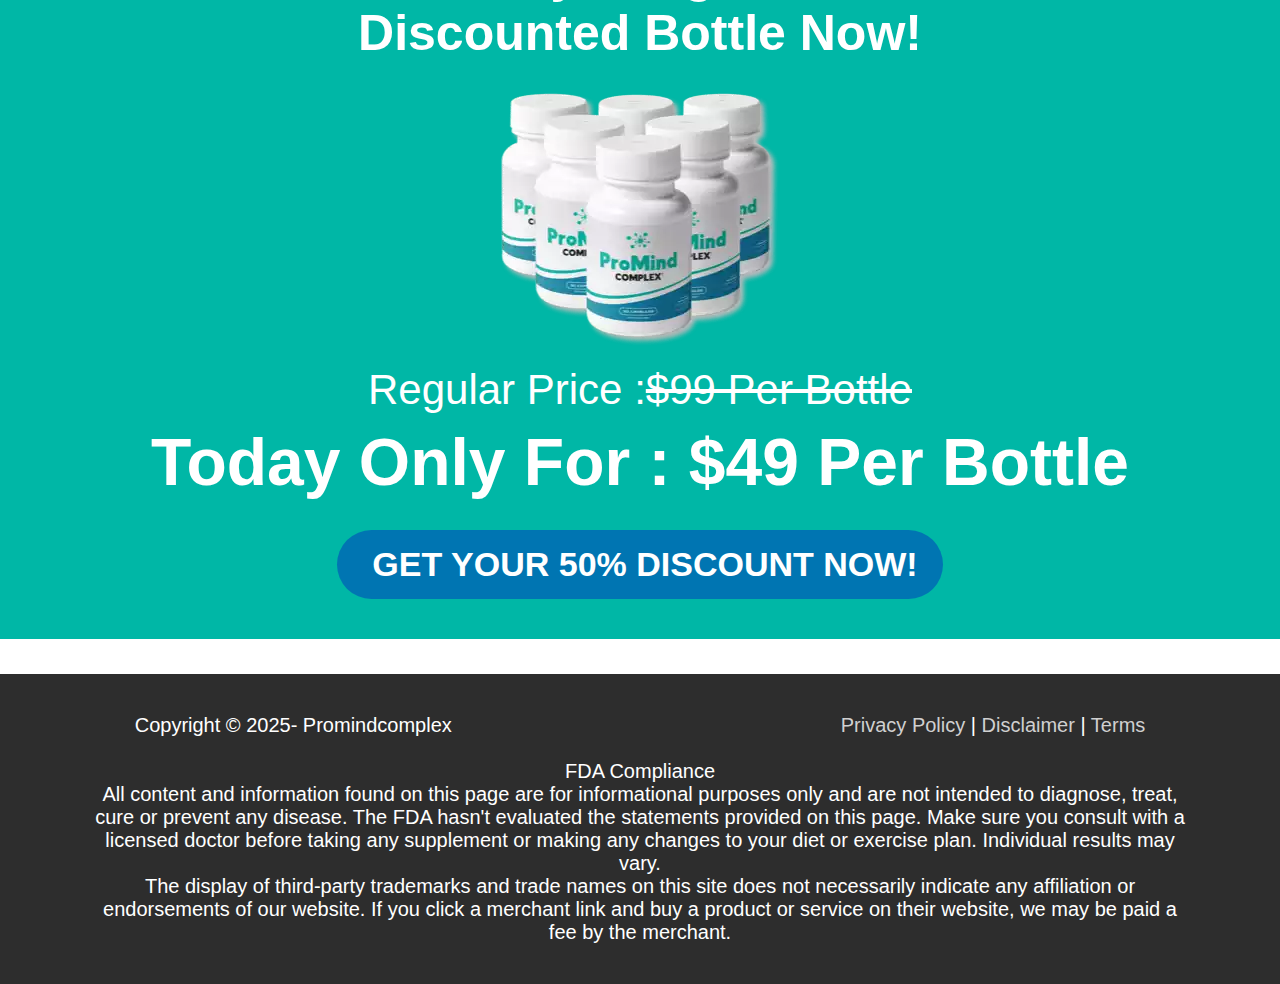
==== commit ddd8d600: "tgdrg" ====
--- a/index.html
+++ b/index.html
@@ -62,7 +62,7 @@
   <link rel="icon" type="image/png" href="hosted/images/f4/58f329c911492eaea8e243d91e7d56/logo1.png">
   </link>
   <meta name="msvalidate.01" content="D706A9CDA41743E14DA57A6DCB2DDAFF" />
-  <meta name="google-site-verification" content="Xj4BNQPYmAIP4806FTYLSazyTBgQ9bgKwEA0Aiy0m5Q" />
+  <meta name="google-site-verification" content="jZ-4xgvm4jkQtqSJ2rjz3NtQHXHVf1xCU-st2WTnuJI" />
 </head>
 <script
   type="text/javascript">function init() { for (var t = document.getElementsByTagName("img"), e = 0; e < t.length; e++) { var i = t[e].getAttribute("data-src"); if (i) { for (var n = t[e].parentElement, a = 0; 0 == a && n;)a = n.scrollWidth, n = n.parentElement; a && 0 < i.indexOf("images.clickfunnels.com") && (i = "//www.the-promindcomplex.org/hosted/images/cdn-cgi/image/fit=scale-down,width=" + a + ",quality=75/" + i), t[e].setAttribute("src", i) } } } window.addEventListener("load", init);</script>
@@ -278,25 +278,22 @@
                 id="tmp_image-19242" data-de-type="img" data-de-editing="false" data-title="image" data-ce="false"
                 data-trigger="none" data-animate="fade" data-delay="500"
                 style="margin-top: 0px; outline: none; cursor: pointer;" aria-disabled="false">
-                <img src="[data-uri]" class="elIMG ximg"
-                  alt="promind complex" width
-                  data-src="hosted/images/1e/a129e25e624c3fa65a2bb46f1aa7b2/promind-complex.png">
+                <img src="[data-uri]" class="elIMG ximg"
+                  alt="promind complex" width data-src="hosted/promind-complex.webp">
               </div>
               <div class="de elImageWrapper de-image-block elAlign_center elMargin0 ui-droppable de-editable"
                 id="tmp_image-96516" data-de-type="img" data-de-editing="false" data-title="image" data-ce="false"
                 data-trigger="none" data-animate="fade" data-delay="500"
                 style="margin-top: 0px; outline: none; cursor: pointer;" aria-disabled="false" data-hide-on="desktop">
-                <img src="[data-uri]" class="elIMG ximg"
-                  alt="promind complex complete fda"
-                  data-src="hosted/images/67/ed423acaed4e48a6f8a068dc4ebd1c/promind-complex-complete-fda.png">
+                <img src="[data-uri]" class="elIMG ximg"
+                  alt="promind complex complete fda" data-src="hosted/promind-complex-complete-fda.webp">
               </div>
               <div class="de elImageWrapper de-image-block elAlign_center elMargin0 ui-droppable de-editable"
                 id="img-68198" data-de-type="img" data-de-editing="false" data-title="image" data-ce="false"
                 data-trigger="none" data-animate="fade" data-delay="500"
                 style="margin-top: 0px; outline: none; cursor: pointer;" aria-disabled="false" data-hide-on="desktop">
-                <img src="[data-uri]" class="elIMG ximg"
-                  alt="promind complex 05 star rated"
-                  data-src="hosted/images/5f/a645638d904c8ba9949f10474c4b18/promind-complex-05-star-rated.png">
+                <img src="[data-uri]" class="elIMG ximg"
+                  alt="promind complex 05 star rated" data-src="hosted/promind-complex-05-star-rated.webp">
               </div>
               <div class="de elHeadlineWrapper ui-droppable de-editable" id="tmp_subheadline-60169"
                 data-de-type="headline" data-de-editing="false" data-title="sub-headline" data-ce="true"
@@ -479,9 +476,9 @@
                 id="tmp_image-67568" data-de-type="img" data-de-editing="false" data-title="image" data-ce="false"
                 data-trigger="none" data-animate="fade" data-delay="500"
                 style="margin-top: 0px; outline: none; cursor: pointer;" aria-disabled="false">
-                <img src="[data-uri]" class="elIMG ximg"
+                <img src="[data-uri]" class="elIMG ximg"
                   alt="promind complex made in the usa" width="150"
-                  data-src="hosted/images/0a/1be05e23cd4d058efc984c06b8d498/promind-complex-made-in-the-usa.png">
+                  data-src="hosted/promind-complex-made-in-the-usa.webp">
               </div>
               <div class="de elHeadlineWrapper ui-droppable de-editable" id="headline-33619" data-de-type="headline"
                 data-de-editing="false" data-title="sub-headline" data-ce="true" data-trigger="none" data-animate="fade"
@@ -510,9 +507,8 @@
                 id="tmp_image-67600" data-de-type="img" data-de-editing="false" data-title="image" data-ce="false"
                 data-trigger="none" data-animate="fade" data-delay="500"
                 style="margin-top: 0px; outline: none; cursor: pointer;" aria-disabled="false">
-                <img src="[data-uri]" class="elIMG ximg"
-                  alt="promind complex all natural" width="150"
-                  data-src="hosted/images/68/b5d5d8f7414f3ca553052a9f50e070/promind-complex-all-natural.png">
+                <img src="[data-uri]" class="elIMG ximg"
+                  alt="promind complex all natural" width="150" data-src="hosted/promind-complex-all-natural.webp">
               </div>
               <div class="de elHeadlineWrapper ui-droppable de-editable" id="headline-63542" data-de-type="headline"
                 data-de-editing="false" data-title="sub-headline" data-ce="true" data-trigger="none" data-animate="fade"
@@ -542,9 +538,8 @@
                 id="tmp_image-40867" data-de-type="img" data-de-editing="false" data-title="image" data-ce="false"
                 data-trigger="none" data-animate="fade" data-delay="500"
                 style="margin-top: 0px; outline: none; cursor: pointer;" aria-disabled="false">
-                <img src="[data-uri]" class="elIMG ximg"
-                  alt="promind complex fda approved" width="150"
-                  data-src="hosted/images/10/752b92f50a4840a18feb1f38cf11f7/promind-complex-fda-approved.png">
+                <img src="[data-uri]" class="elIMG ximg"
+                  alt="promind complex fda approved" width="150" data-src="hosted/promind-complex-fda-approved.webp">
               </div>
               <div class="de elHeadlineWrapper ui-droppable de-editable" id="headline-81439" data-de-type="headline"
                 data-de-editing="false" data-title="sub-headline" data-ce="true" data-trigger="none" data-animate="fade"
@@ -574,9 +569,8 @@
                 id="tmp_image-68917" data-de-type="img" data-de-editing="false" data-title="image" data-ce="false"
                 data-trigger="none" data-animate="fade" data-delay="500"
                 style="margin-top: 0px; outline: none; cursor: pointer;" aria-disabled="false">
-                <img src="[data-uri]" class="elIMG ximg"
-                  alt="promind complex gmp certified" width="150"
-                  data-src="hosted/images/53/fd7a60b8cc46cd829c51ebb8b94253/promind-complex-gmp-certified.png">
+                <img src="[data-uri]" class="elIMG ximg"
+                  alt="promind complex gmp certified" width="150" data-src="hosted/promind-complex-gmp-certified.webp">
               </div>
               <div class="de elHeadlineWrapper ui-droppable de-editable" id="tmp_subheadline-77623"
                 data-de-type="headline" data-de-editing="false" data-title="sub-headline" data-ce="true"
@@ -642,17 +636,17 @@
                 id="img-93994" data-de-type="img" data-de-editing="false" data-title="image" data-ce="false"
                 data-trigger="none" data-animate="fade" data-delay="500"
                 style="margin-top: 0px; outline: none; cursor: pointer;" aria-disabled="false">
-                <img src="[data-uri]" class="elIMG ximg img-circle"
+                <img src="[data-uri]" class="elIMG ximg img-circle"
                   alt="promind complex testimonial by Carl T" width="200"
-                  data-src="hosted/images/14/2d541658f840aaa85ff5e725944e21/promind-complex-testimonial-by-Carl-T.jpg">
+                  data-src="hosted/promind-complex-testimonial-by-Carl-T.webp">
               </div>
               <div class="de elImageWrapper de-image-block elAlign_center elMargin0 ui-droppable de-editable"
                 id="img-52720" data-de-type="img" data-de-editing="false" data-title="image" data-ce="false"
                 data-trigger="none" data-animate="fade" data-delay="500"
                 style="margin-top: 0px; outline: none; cursor: pointer;" aria-disabled="false">
-                <img src="[data-uri]" class="elIMG ximg"
+                <img src="[data-uri]" class="elIMG ximg"
                   alt="promind complex verifired purchase by Carl T"
-                  data-src="hosted/images/56/47cf13f6704880981c31703e208d73/promind-complex-verifired-purchase-by-Carl-T.png">
+                  data-src="hosted/promind-complex-verifired-purchase-by-Carl-T.webp">
               </div>
               <div class="de elHeadlineWrapper ui-droppable de-editable" id="headline-84568" data-de-type="headline"
                 data-de-editing="false" data-title="sub-headline" data-ce="true" data-trigger="none" data-animate="fade"
@@ -695,17 +689,17 @@
                 id="img-91986" data-de-type="img" data-de-editing="false" data-title="image" data-ce="false"
                 data-trigger="none" data-animate="fade" data-delay="500"
                 style="margin-top: 0px; outline: none; cursor: pointer;" aria-disabled="false">
-                <img src="[data-uri]" class="elIMG ximg img-circle"
+                <img src="[data-uri]" class="elIMG ximg img-circle"
                   alt="promind complex testimonial by Dave A" width="200"
-                  data-src="hosted/images/a0/da22641e214bbeb16ea98e0a4e65f7/promind-complex-testimonial-by-Dave-A.jpg">
+                  data-src="hosted/promind-complex-testimonial-by-Dave-A.webp">
               </div>
               <div class="de elImageWrapper de-image-block elAlign_center elMargin0 ui-droppable de-editable"
                 id="img-63363" data-de-type="img" data-de-editing="false" data-title="image" data-ce="false"
                 data-trigger="none" data-animate="fade" data-delay="500"
                 style="margin-top: 0px; outline: none; cursor: pointer;" aria-disabled="false">
-                <img src="[data-uri]" class="elIMG ximg"
+                <img src="[data-uri]" class="elIMG ximg"
                   alt="promind complex verifired purchase by Dave A"
-                  data-src="hosted/images/8d/c33aba0702439a80d82cc22ab00428/promind-complex-verifired-purchase-by-Dave-A.png">
+                  data-src="hosted/promind-complex-verifired-purchase-by-Dave-A.webp">
               </div>
               <div class="de elHeadlineWrapper ui-droppable de-editable" id="headline-12610" data-de-type="headline"
                 data-de-editing="false" data-title="sub-headline" data-ce="true" data-trigger="none" data-animate="fade"
@@ -748,17 +742,17 @@
                 id="tmp_image-58130" data-de-type="img" data-de-editing="false" data-title="image" data-ce="false"
                 data-trigger="none" data-animate="fade" data-delay="500"
                 style="margin-top: 0px; outline: none; cursor: pointer;" aria-disabled="false">
-                <img src="[data-uri]" class="elIMG ximg img-circle"
+                <img src="[data-uri]" class="elIMG ximg img-circle"
                   alt="promind complex testimonial by Tina H" width="200"
-                  data-src="hosted/images/d6/9f8e740a1e4983aee96efad53b0d3d/promind-complex-testimonial-by-Tina-H.jpg">
+                  data-src="hosted/promind-complex-testimonial-by-Tina-H.webp">
               </div>
               <div class="de elImageWrapper de-image-block elAlign_center elMargin0 ui-droppable de-editable"
                 id="img-62972" data-de-type="img" data-de-editing="false" data-title="image" data-ce="false"
                 data-trigger="none" data-animate="fade" data-delay="500"
                 style="margin-top: 0px; outline: none; cursor: pointer;" aria-disabled="false">
-                <img src="[data-uri]" class="elIMG ximg"
+                <img src="[data-uri]" class="elIMG ximg"
                   alt="promind complex verifired purchase by Tina H"
-                  data-src="hosted/images/2c/ababeebed44edf96b06ddd274d1006/promind-complex-verifired-purchase-by-Tina-H.png">
+                  data-src="hosted/promind-complex-verifired-purchase-by-Tina-H.webp">
               </div>
               <div class="de elHeadlineWrapper ui-droppable de-editable" id="headline-21576" data-de-type="headline"
                 data-de-editing="false" data-title="sub-headline" data-ce="true" data-trigger="none" data-animate="fade"
@@ -817,17 +811,15 @@
                 id="tmp_image-85142" data-de-type="img" data-de-editing="false" data-title="image" data-ce="false"
                 data-trigger="none" data-animate="fade" data-delay="500"
                 style="margin-top: 20px; outline: none; cursor: pointer;" aria-disabled="false">
-                <img src="[data-uri]" class="elIMG ximg"
-                  alt="what is promind complex" width height
-                  data-src="hosted/images/50/6691757c794c46b4ad42ec80e86afa/what-is-promind-complex.png">
+                <img src="[data-uri]" class="elIMG ximg"
+                  alt="what is promind complex" width height data-src="hosted/what-is-promind-complex.webp">
               </div>
               <div class="de elImageWrapper de-image-block elAlign_center elMargin0 ui-droppable de-editable"
                 id="img-18876" data-de-type="img" data-de-editing="false" data-title="image" data-ce="false"
                 data-trigger="none" data-animate="fade" data-delay="500"
                 style="margin-top: 20px; outline: none; cursor: pointer;" aria-disabled="false" data-hide-on="desktop">
-                <img src="[data-uri]" class="elIMG ximg"
-                  alt="promind complex happy users" width height
-                  data-src="hosted/images/96/17c1acd8c64959bddcc7f5882e1a30/promind-complex-happy-users.jpg">
+                <img src="[data-uri]" class="elIMG ximg"
+                  alt="promind complex happy users" width height data-src="hosted/promind-complex-happy-users.webp">
               </div>
             </div>
           </div>
@@ -1165,9 +1157,8 @@
                 id="img-13971" data-de-type="img" data-de-editing="false" data-title="image" data-ce="false"
                 data-trigger="none" data-animate="fade" data-delay="500"
                 style="margin-top: 20px; outline: none; cursor: pointer;" aria-disabled="false">
-                <img src="[data-uri]" class="elIMG ximg"
-                  alt="promind complex 1 bottle" width
-                  data-src="hosted/images/bb/5e058a673040c79d2dda3b6daac41b/promind-complex-1-bottle.png">
+                <img src="[data-uri]" class="elIMG ximg"
+                  alt="promind complex 1 bottle" width data-src="hosted/promind-complex-1-bottle.webp">
               </div>
               <div class="de elHeadlineWrapper ui-droppable de-editable" id="headline-28598" data-de-type="headline"
                 data-de-editing="false" data-title="sub-headline" data-ce="true" data-trigger="none" data-animate="fade"
@@ -1215,9 +1206,8 @@
                 id="img-79214" data-de-type="img" data-de-editing="false" data-title="image" data-ce="false"
                 data-trigger="none" data-animate="fade" data-delay="500"
                 style="margin-top: 10px; outline: none; cursor: pointer;" aria-disabled="false">
-                <img src="[data-uri]" class="elIMG ximg"
-                  alt="promind complex cards 1 bottle"
-                  data-src="hosted/images/38/5dfd5a824645cf9d36cb49243bf886/promind-complex-cards-1-bottle.png">
+                <img src="[data-uri]" class="elIMG ximg"
+                  alt="promind complex cards 1 bottle" data-src="hosted/promind-complex-cards-1-bottle.webp">
               </div>
               <div class="de elHeadlineWrapper ui-droppable de-editable" id="headline-54573" data-de-type="headline"
                 data-de-editing="false" data-title="sub-headline" data-ce="true" data-trigger="none" data-animate="fade"
@@ -1260,9 +1250,8 @@
                 id="img-36913" data-de-type="img" data-de-editing="false" data-title="image" data-ce="false"
                 data-trigger="none" data-animate="fade" data-delay="500"
                 style="margin-top: 20px; outline: none; cursor: pointer;" aria-disabled="false">
-                <img src="[data-uri]" class="elIMG ximg"
-                  alt="promind complex 6 bottle" width
-                  data-src="hosted/images/14/778cb3056b4496915fd362693ca00d/promind-complex-6-bottle.png">
+                <img src="[data-uri]" class="elIMG ximg"
+                  alt="promind complex 6 bottle" width data-src="hosted/promind-complex-6-bottle.webp">
               </div>
               <div class="de elHeadlineWrapper ui-droppable de-editable" id="headline-38390" data-de-type="headline"
                 data-de-editing="false" data-title="sub-headline" data-ce="true" data-trigger="none" data-animate="fade"
@@ -1308,9 +1297,8 @@
                 id="img-25309" data-de-type="img" data-de-editing="false" data-title="image" data-ce="false"
                 data-trigger="none" data-animate="fade" data-delay="500"
                 style="margin-top: 10px; outline: none; cursor: pointer;" aria-disabled="false">
-                <img src="[data-uri]" class="elIMG ximg"
-                  alt="promind complex cards 6 bottles"
-                  data-src="hosted/images/f7/e86108302b42ed8c93aa30166b0ffe/promind-complex-cards-6-bottles.png">
+                <img src="[data-uri]" class="elIMG ximg"
+                  alt="promind complex cards 6 bottles" data-src="hosted/promind-complex-cards-6-bottles.webp">
               </div>
               <div class="de elHeadlineWrapper ui-droppable de-editable" id="headline-39662" data-de-type="headline"
                 data-de-editing="false" data-title="sub-headline" data-ce="true" data-trigger="none" data-animate="fade"
@@ -1351,9 +1339,8 @@
                 id="img-22323" data-de-type="img" data-de-editing="false" data-title="image" data-ce="false"
                 data-trigger="none" data-animate="fade" data-delay="500"
                 style="margin-top: 20px; outline: none; cursor: pointer;" aria-disabled="false">
-                <img src="[data-uri]" class="elIMG ximg"
-                  alt="promind complex 3 bottle" width
-                  data-src="hosted/images/9b/d5ddebe40d4f148f60460d1a175fcb/promind-complex-3-bottle.png">
+                <img src="[data-uri]" class="elIMG ximg"
+                  alt="promind complex 3 bottle" width data-src="hosted/promind-complex-3-bottle.webp">
               </div>
               <div class="de elHeadlineWrapper ui-droppable de-editable" id="headline-65614" data-de-type="headline"
                 data-de-editing="false" data-title="sub-headline" data-ce="true" data-trigger="none" data-animate="fade"
@@ -1399,9 +1386,8 @@
                 id="tmp_image-18086" data-de-type="img" data-de-editing="false" data-title="image" data-ce="false"
                 data-trigger="none" data-animate="fade" data-delay="500"
                 style="margin-top: 10px; outline: none; cursor: pointer;" aria-disabled="false">
-                <img src="[data-uri]" class="elIMG ximg"
-                  alt="promind complex cards 3 bottles"
-                  data-src="hosted/images/79/49f86a64584fc1aa2efc5c4b2fa3b5/promind-complex-cards-3-bottles.png">
+                <img src="[data-uri]" class="elIMG ximg"
+                  alt="promind complex cards 3 bottles" data-src="hosted/promind-complex-cards-3-bottles.webp">
               </div>
               <div class="de elHeadlineWrapper ui-droppable de-editable" id="tmp_subheadline-40291"
                 data-de-type="headline" data-de-editing="false" data-title="sub-headline" data-ce="true"
@@ -1716,9 +1702,9 @@
                 id="tmp_image-79050" data-de-type="img" data-de-editing="false" data-title="image" data-ce="false"
                 data-trigger="none" data-animate="fade" data-delay="500"
                 style="margin-top: 0px; outline: none; cursor: pointer;" aria-disabled="false">
-                <img src="[data-uri]" class="elIMG ximg"
+                <img src="[data-uri]" class="elIMG ximg"
                   alt="promind complex money back guarantee" width="300"
-                  data-src="hosted/images/21/3b8b2238ec4190b0fd56ebc8859959/promind-complex-money-back-guarantee.png">
+                  data-src="hosted/promind-complex-money-back-guarantee.webp">
               </div>
             </div>
           </div>
@@ -2061,9 +2047,8 @@
                 id="img-13971-139" data-de-type="img" data-de-editing="false" data-title="image" data-ce="false"
                 data-trigger="none" data-animate="fade" data-delay="500"
                 style="margin-top: 20px; outline: none; cursor: pointer;" aria-disabled="false">
-                <img src="[data-uri]" class="elIMG ximg"
-                  alt="promind complex 1 bottle" width
-                  data-src="hosted/images/bb/5e058a673040c79d2dda3b6daac41b/promind-complex-1-bottle.png">
+                <img src="[data-uri]" class="elIMG ximg"
+                  alt="promind complex 1 bottle" width data-src="hosted/promind-complex-1-bottle.webp">
               </div>
               <div class="de elHeadlineWrapper ui-droppable de-editable" id="headline-28598-177" data-de-type="headline"
                 data-de-editing="false" data-title="sub-headline" data-ce="true" data-trigger="none" data-animate="fade"
@@ -2111,9 +2096,8 @@
                 id="img-79214-119" data-de-type="img" data-de-editing="false" data-title="image" data-ce="false"
                 data-trigger="none" data-animate="fade" data-delay="500"
                 style="margin-top: 10px; outline: none; cursor: pointer;" aria-disabled="false">
-                <img src="[data-uri]" class="elIMG ximg"
-                  alt="promind complex cards 1 bottle"
-                  data-src="hosted/images/38/5dfd5a824645cf9d36cb49243bf886/promind-complex-cards-1-bottle.png">
+                <img src="[data-uri]" class="elIMG ximg"
+                  alt="promind complex cards 1 bottle" data-src="hosted/promind-complex-cards-1-bottle.webp">
               </div>
               <div class="de elHeadlineWrapper ui-droppable de-editable" id="headline-54573-174" data-de-type="headline"
                 data-de-editing="false" data-title="sub-headline" data-ce="true" data-trigger="none" data-animate="fade"
@@ -2156,9 +2140,8 @@
                 id="img-36913-139" data-de-type="img" data-de-editing="false" data-title="image" data-ce="false"
                 data-trigger="none" data-animate="fade" data-delay="500"
                 style="margin-top: 20px; outline: none; cursor: pointer;" aria-disabled="false">
-                <img src="[data-uri]" class="elIMG ximg"
-                  alt="promind complex 6 bottle" width
-                  data-src="hosted/images/14/778cb3056b4496915fd362693ca00d/promind-complex-6-bottle.png">
+                <img src="[data-uri]" class="elIMG ximg"
+                  alt="promind complex 6 bottle" width data-src="hosted/promind-complex-6-bottle.webp">
               </div>
               <div class="de elHeadlineWrapper ui-droppable de-editable" id="headline-38390-135" data-de-type="headline"
                 data-de-editing="false" data-title="sub-headline" data-ce="true" data-trigger="none" data-animate="fade"
@@ -2204,9 +2187,8 @@
                 id="img-25309-118" data-de-type="img" data-de-editing="false" data-title="image" data-ce="false"
                 data-trigger="none" data-animate="fade" data-delay="500"
                 style="margin-top: 10px; outline: none; cursor: pointer;" aria-disabled="false">
-                <img src="[data-uri]" class="elIMG ximg"
-                  alt="promind complex cards 6 bottles"
-                  data-src="hosted/images/f7/e86108302b42ed8c93aa30166b0ffe/promind-complex-cards-6-bottles.png">
+                <img src="[data-uri]" class="elIMG ximg"
+                  alt="promind complex cards 6 bottles" data-src="hosted/promind-complex-cards-6-bottles.webp">
               </div>
               <div class="de elHeadlineWrapper ui-droppable de-editable" id="headline-39662-166" data-de-type="headline"
                 data-de-editing="false" data-title="sub-headline" data-ce="true" data-trigger="none" data-animate="fade"
@@ -2247,9 +2229,8 @@
                 id="img-22323-175" data-de-type="img" data-de-editing="false" data-title="image" data-ce="false"
                 data-trigger="none" data-animate="fade" data-delay="500"
                 style="margin-top: 20px; outline: none; cursor: pointer;" aria-disabled="false">
-                <img src="[data-uri]" class="elIMG ximg"
-                  alt="promind complex 3 bottle" width
-                  data-src="hosted/images/9b/d5ddebe40d4f148f60460d1a175fcb/promind-complex-3-bottle.png">
+                <img src="[data-uri]" class="elIMG ximg"
+                  alt="promind complex 3 bottle" width data-src="hosted/promind-complex-3-bottle.webp">
               </div>
               <div class="de elHeadlineWrapper ui-droppable de-editable" id="headline-65614-167" data-de-type="headline"
                 data-de-editing="false" data-title="sub-headline" data-ce="true" data-trigger="none" data-animate="fade"
@@ -2295,9 +2276,8 @@
                 id="tmp_image-18086-161" data-de-type="img" data-de-editing="false" data-title="image" data-ce="false"
                 data-trigger="none" data-animate="fade" data-delay="500"
                 style="margin-top: 10px; outline: none; cursor: pointer;" aria-disabled="false">
-                <img src="[data-uri]" class="elIMG ximg"
-                  alt="promind complex cards 3 bottles"
-                  data-src="hosted/images/79/49f86a64584fc1aa2efc5c4b2fa3b5/promind-complex-cards-3-bottles.png">
+                <img src="[data-uri]" class="elIMG ximg"
+                  alt="promind complex cards 3 bottles" data-src="hosted/promind-complex-cards-3-bottles.webp">
               </div>
               <div class="de elHeadlineWrapper ui-droppable de-editable" id="tmp_subheadline-40291-136"
                 data-de-type="headline" data-de-editing="false" data-title="sub-headline" data-ce="true"
@@ -2645,9 +2625,8 @@
                 id="tmp_image-51610" data-de-type="img" data-de-editing="false" data-title="image" data-ce="false"
                 data-trigger="none" data-animate="fade" data-delay="500"
                 style="margin-top: 30px; outline: none; cursor: pointer;" aria-disabled="false">
-                <img src="[data-uri]" class="elIMG ximg"
-                  alt="promind complex buy now" width
-                  data-src="hosted/images/a5/dd394a5b8d4896b19ca1013b2453c7/promind-complex-buy-now.png">
+                <img src="[data-uri]" class="elIMG ximg"
+                  alt="promind complex buy now" width data-src="hosted/promind-complex-buy-now.webp">
               </div>
               <div class="de elHeadlineWrapper ui-droppable de-editable" id="tmp_subheadline-16893"
                 data-de-type="headline" data-de-editing="false" data-title="sub-headline" data-ce="true"
@@ -2761,9 +2740,8 @@
                 id="tmp_image-95187" data-de-type="img" data-de-editing="false" data-title="image" data-ce="false"
                 data-trigger="none" data-animate="fade" data-delay="500"
                 style="margin-top: 30px; outline: none; cursor: pointer;" aria-disabled="false">
-                <img src="[data-uri]" class="elIMG ximg"
-                  alt="promind complex buy order page"
-                  data-src="hosted/images/5f/365d54e84c46328286674d75ead37c/promind-complex-buy-order-page.png">
+                <img src="[data-uri]" class="elIMG ximg"
+                  alt="promind complex buy order page" data-src="hosted/promind-complex-buy-order-page.webp">
               </div>
             </div>
           </div>
@@ -2958,9 +2936,8 @@
                 id="tmp_image-51610-107" data-de-type="img" data-de-editing="false" data-title="image" data-ce="false"
                 data-trigger="none" data-animate="fade" data-delay="500"
                 style="margin-top: 30px; outline: none; cursor: pointer;" aria-disabled="false">
-                <img src="[data-uri]" class="elIMG ximg"
-                  alt="promind complex supplement order" width
-                  data-src="hosted/images/d7/3e1581d5a34c04914e5536bc13bd7b/promind-complex-supplement-order.png">
+                <img src="[data-uri]" class="elIMG ximg"
+                  alt="promind complex supplement order" width data-src="hosted/promind-complex-supplement-order.webp">
               </div>
               <div class="de elHeadlineWrapper ui-droppable de-editable" id="tmp_subheadline-16893-159"
                 data-de-type="headline" data-de-editing="false" data-title="sub-headline" data-ce="true"
@@ -3056,11 +3033,10 @@
                 <h2 class="ne elHeadline hsSize2 lh3 elMargin0 elBGStyle0 hsTextShadow0"
                   style="text-align: center; font-size: 20px; color: rgb(255, 255, 255);" data-bold="inherit"
                   data-gramm="false" contenteditable="false">Copyright © 2025- Promindcomplex                   
-                                                                    <a href="privacy-policy1669368250970.html"
-                    id="link-77814" class target="_self" rel="noopener noreferrer"
-                    style="color: rgb(208, 208, 208);">Privacy Policy</a> | <a href="disclaimer1669368251364.html"
-                    id="link-42485" class target="_self" rel="noopener noreferrer"
-                    style="color: rgb(208, 208, 208);">Disclaimer</a> | <a href="terms-and-conditions1669368251638.html"
+                                                                    <a href="privacy-policy.html" id="link-77814" class
+                    target="_self" rel="noopener noreferrer" style="color: rgb(208, 208, 208);">Privacy Policy</a> | <a
+                    href="disclaimer.html" id="link-42485" class target="_self" rel="noopener noreferrer"
+                    style="color: rgb(208, 208, 208);">Disclaimer</a> | <a href="terms-and-conditions.html"
                     id="link-27525" class target="_self" rel="noopener noreferrer"
                     style="color: rgb(208, 208, 208);">Terms</a>
                   <div>
@@ -3116,14 +3092,13 @@
                   style="text-align: center; font-size: 18px; color: rgb(255, 255, 255);" data-bold="inherit"
                   data-gramm="false" contenteditable="false">© Copyright © 2025<div>               
                     Promindcomplex                                                                           
-                     <a href="privacy-policy1669368250970.html" class target="_self" rel="noopener noreferrer"
-                      id="link-99929"
+                     <a href="privacy-policy.html" class target="_self" rel="noopener noreferrer" id="link-99929"
                       style="font-family: inherit; background-color: rgb(45, 45, 45); color: rgb(208, 208, 208);">Privacy
-                      Policy</a><span style="font-family: inherit;"> | </span><a href="disclaimer1669368251364.html"
-                      id="link-50676" class target="_self" rel="noopener noreferrer"
+                      Policy</a><span style="font-family: inherit;"> | </span><a href="disclaimer.html" id="link-50676"
+                      class target="_self" rel="noopener noreferrer"
                       style="font-family: inherit; background-color: rgb(45, 45, 45); color: rgb(208, 208, 208);">Disclaimer
-                    </a><span style="font-family: inherit;">| </span><a href="terms-and-conditions1669368251638.html"
-                      id="link-62986" class target="_self" rel="noopener noreferrer"
+                    </a><span style="font-family: inherit;">| </span><a href="terms-and-conditions.html" id="link-62986"
+                      class target="_self" rel="noopener noreferrer"
                       style="font-family: inherit; background-color: rgb(45, 45, 45); color: rgb(208, 208, 208);">Terms</a>
                     <div>
                       <div>
